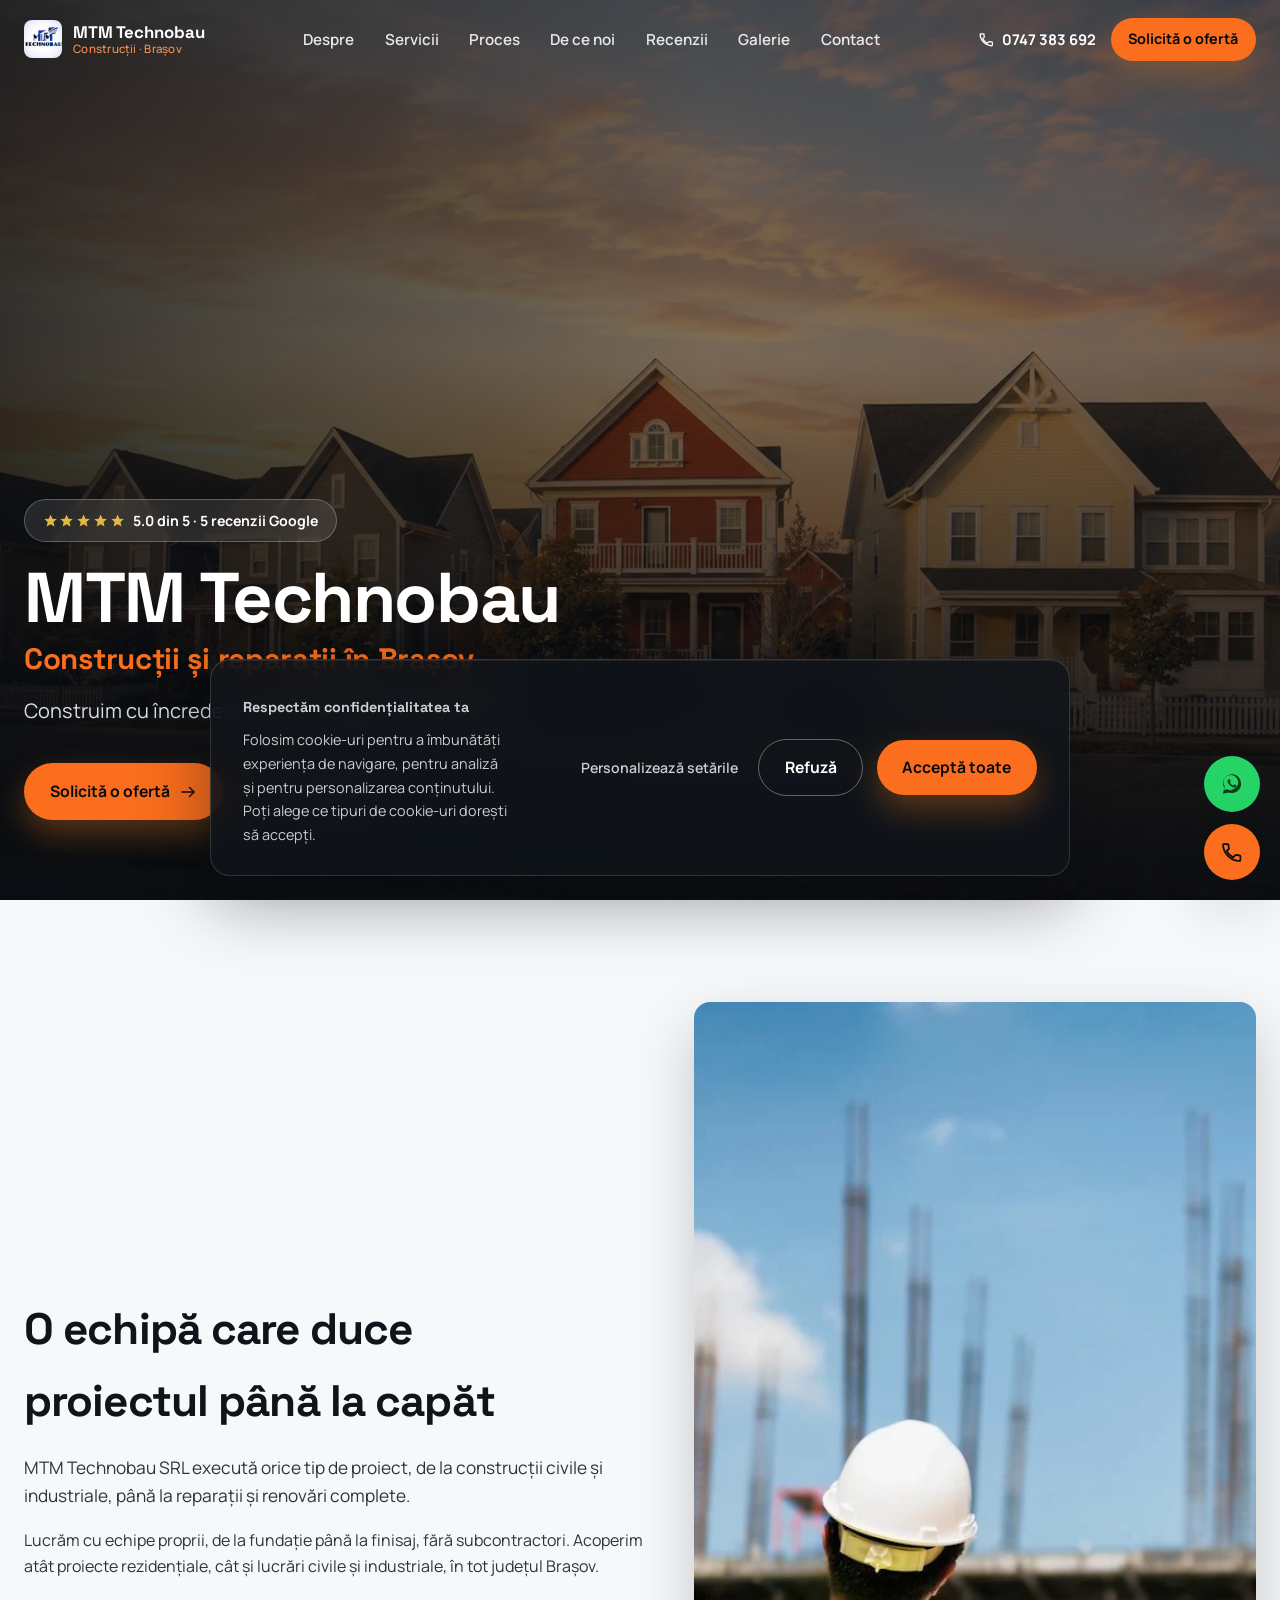
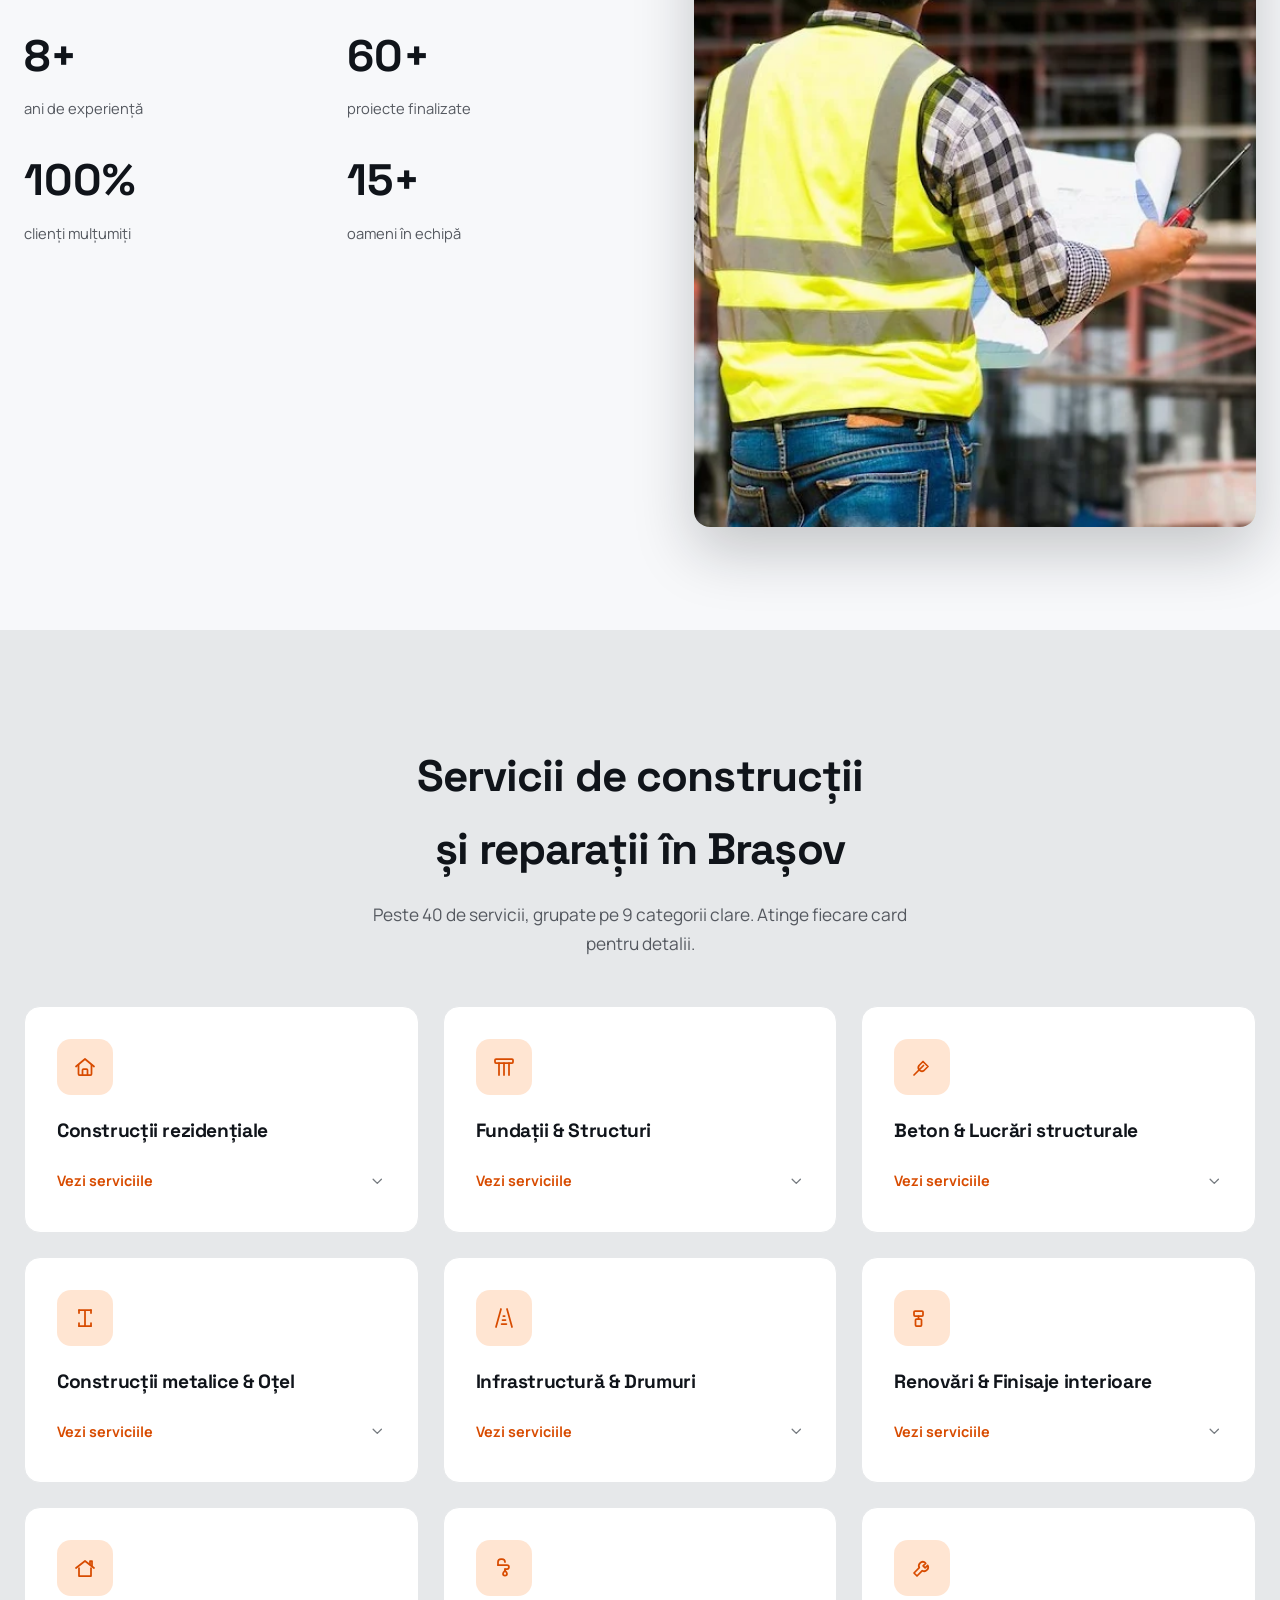
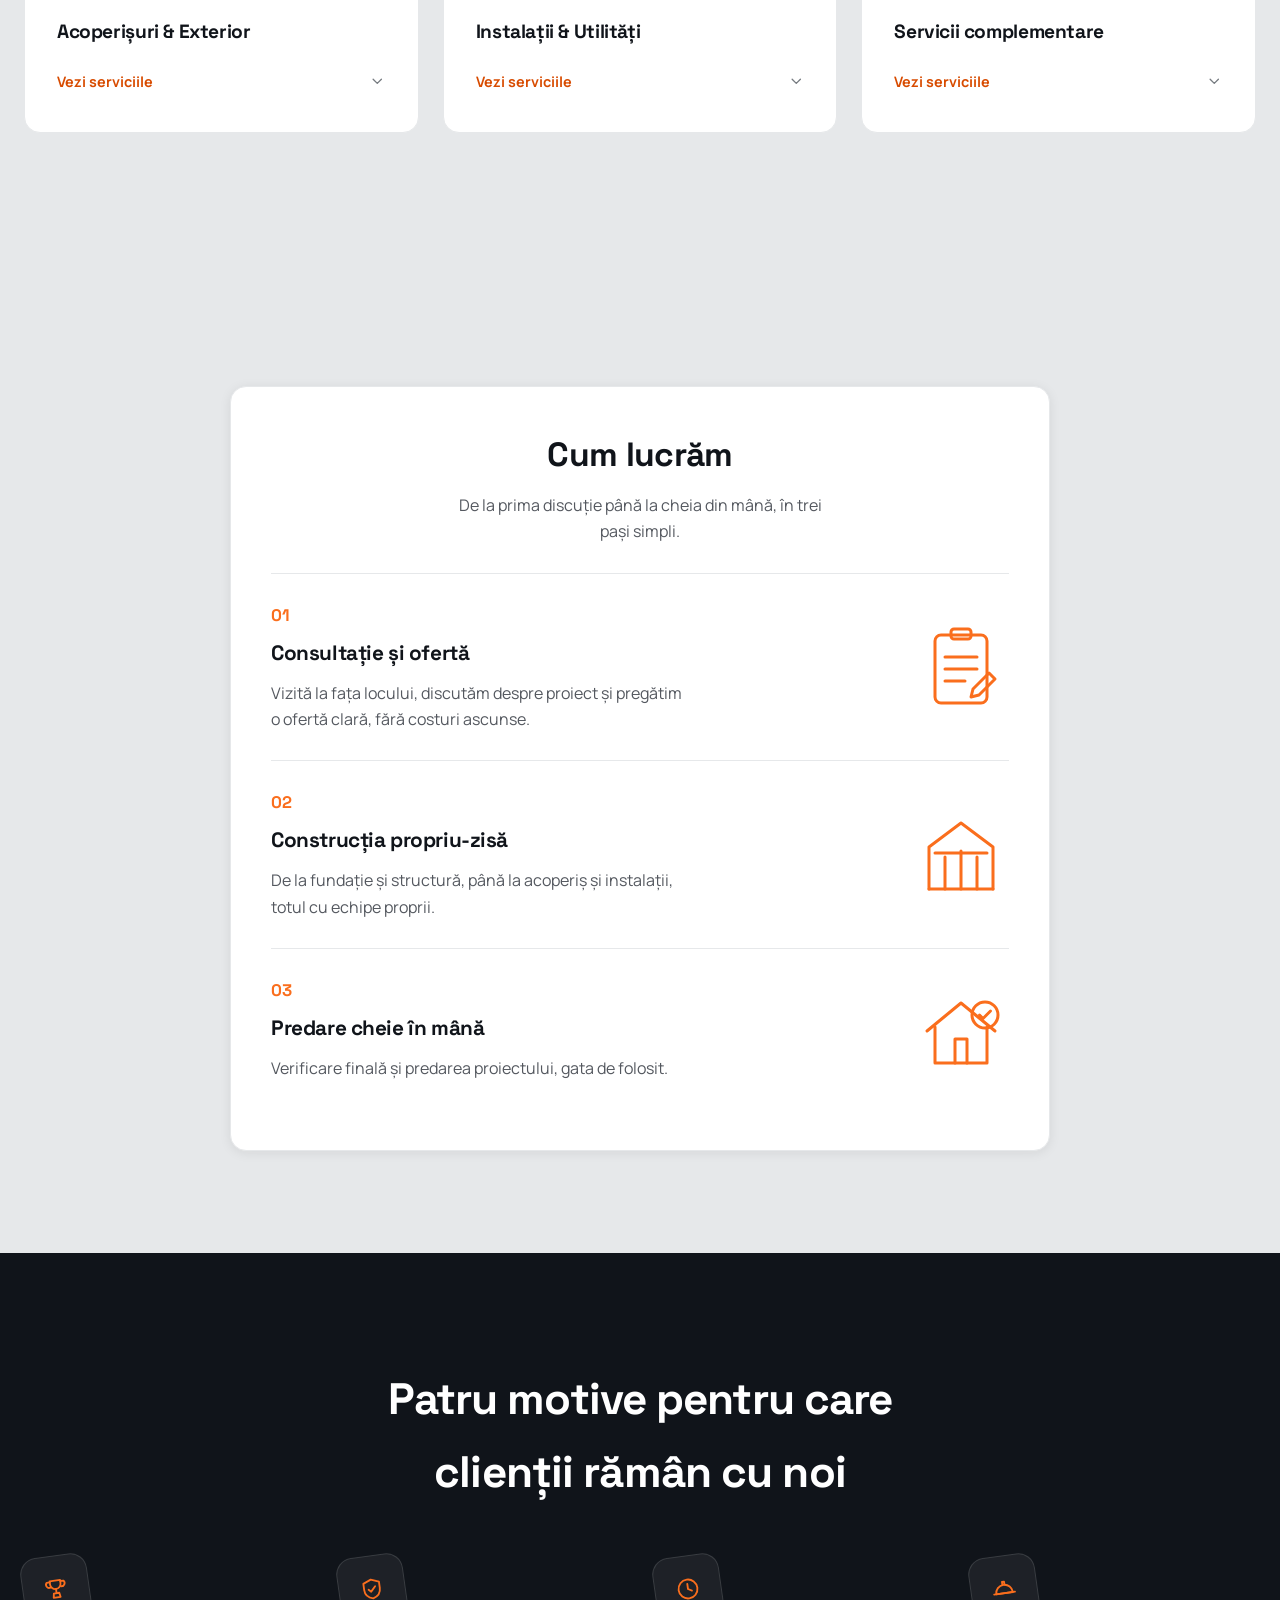
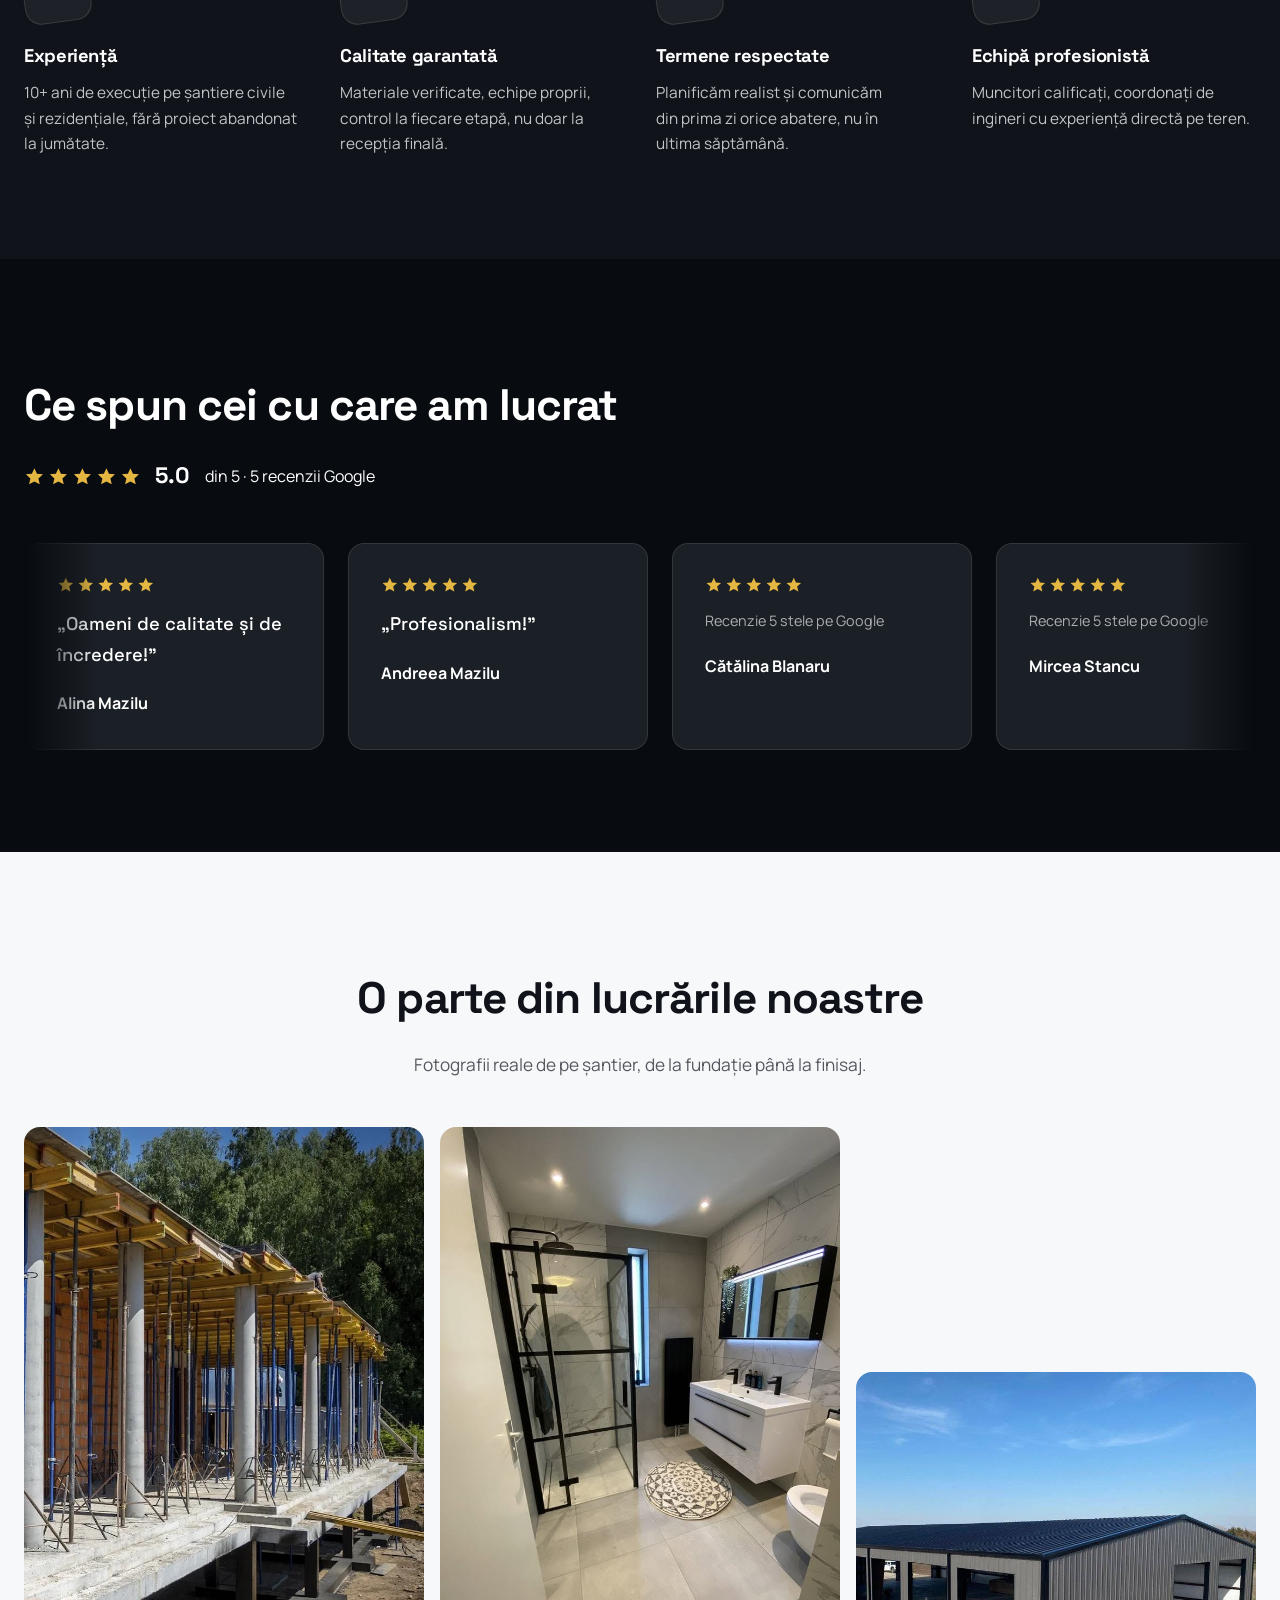
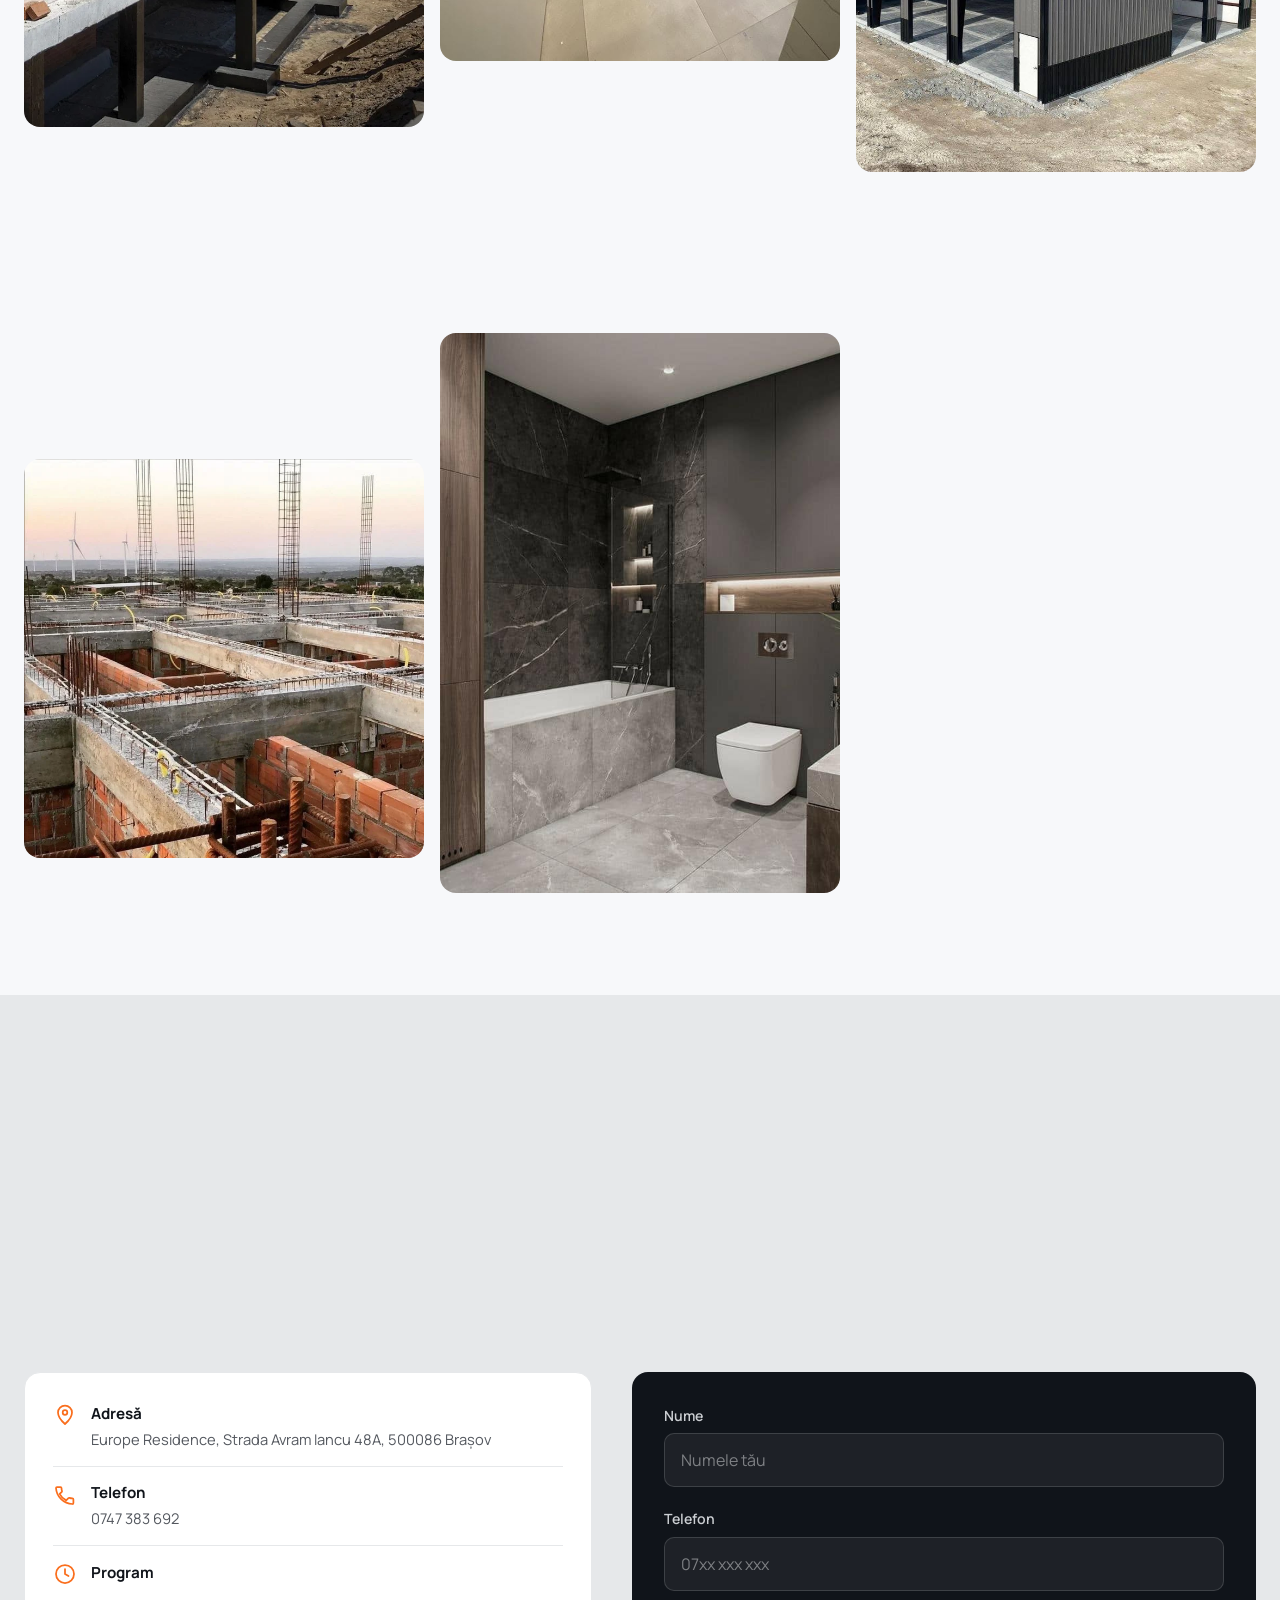
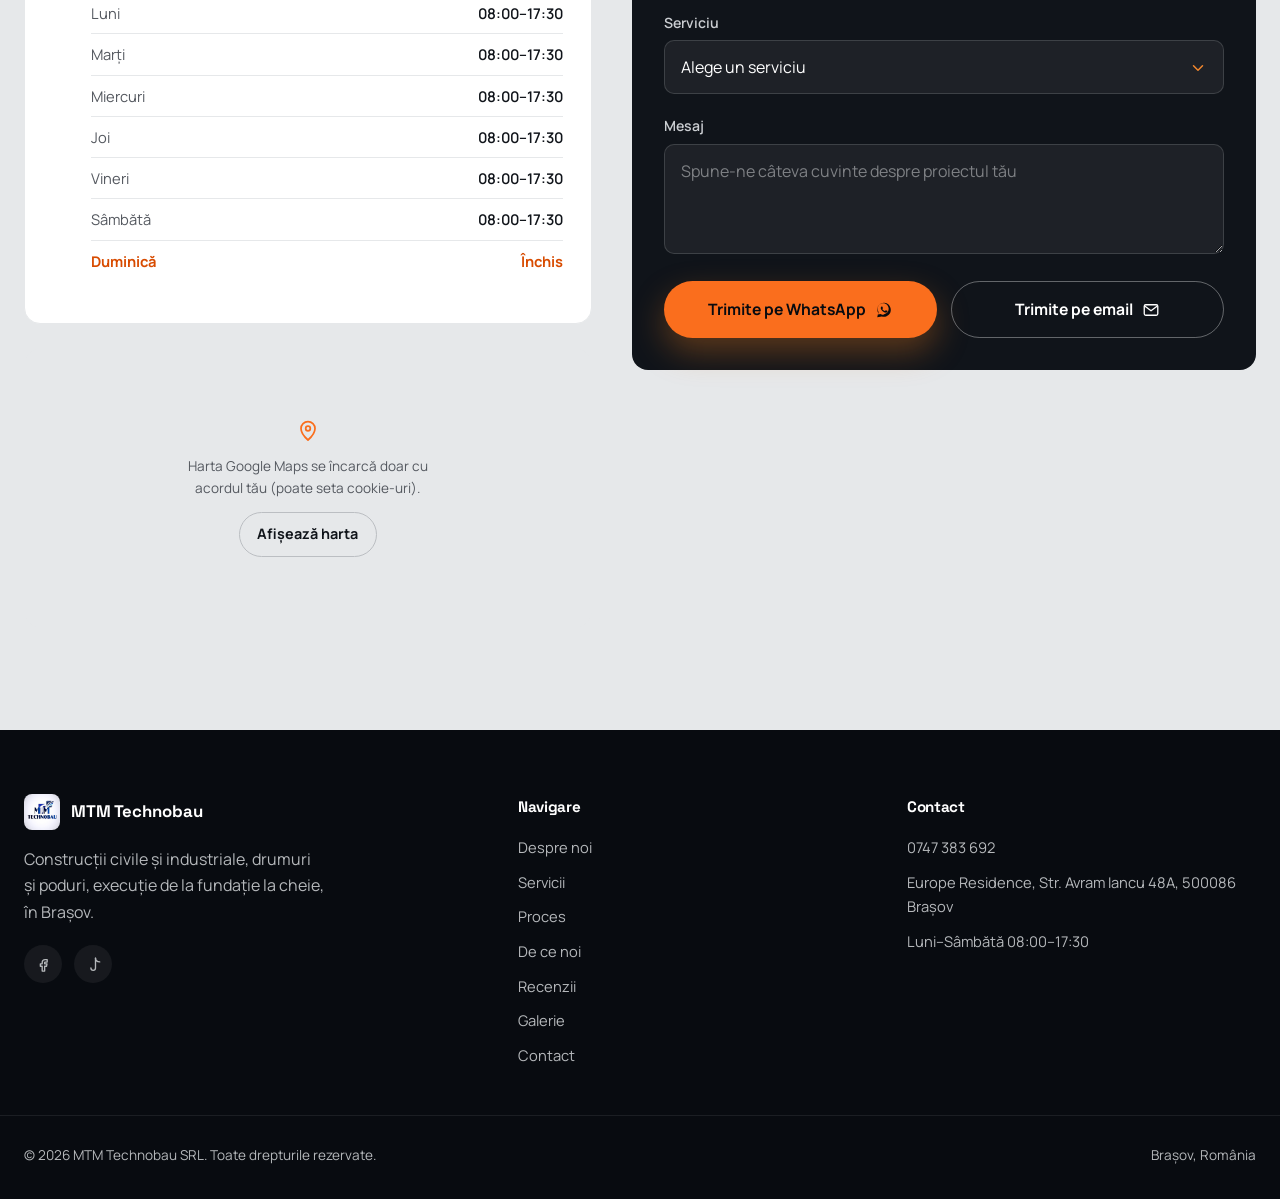
==== index.html @ c07f9682 "Add files via upload" ====
<!DOCTYPE html>
<html lang="ro">
<head>
<meta charset="UTF-8">
<meta name="viewport" content="width=device-width, initial-scale=1">
<title>Construcții și Reparații Brașov | MTM Technobau</title>
<meta name="description" content="MTM Technobau: construcții civile, reparații, renovări, fundații și finisaje în Brașov. Rating 5,0 din 5 pe Google. Sună acum sau solicită o ofertă.">
<meta name="keywords" content="construcții Brașov, reparații Brașov, firmă construcții și reparații Brașov, reparații case, reparații acoperișuri, construcții civile, construcții industriale, renovări Brașov, fundații beton, instalații apă și canalizare">
<meta name="robots" content="index, follow">
<meta name="theme-color" content="#171a20">
<!-- TODO: domeniu ilustrativ, înlocuiește cu domeniul real odată alocat -->
<link rel="canonical" href="https://www.mtmtechnobau.ro/">
<meta property="og:type" content="website">
<meta property="og:site_name" content="MTM Technobau">
<meta property="og:title" content="Construcții și Reparații Brașov | MTM Technobau">
<meta property="og:description" content="Construim cu încredere, de la fundație până la finisaj. Construcții civile, reparații și renovări în Brașov.">
<meta property="og:url" content="https://www.mtmtechnobau.ro/">
<meta property="og:image" content="https://www.mtmtechnobau.ro/assets/images/hero-cartier-rezidential.webp">
<meta property="og:image:width" content="1920">
<meta property="og:image:height" content="1079">
<meta property="og:image:alt" content="Cartier rezidențial cu case moderne, la apus">
<meta property="og:locale" content="ro_RO">
<meta name="twitter:card" content="summary_large_image">
<meta name="twitter:title" content="Construcții și Reparații Brașov | MTM Technobau">
<meta name="twitter:description" content="Construim cu încredere, de la fundație până la finisaj. Construcții civile, reparații și renovări în Brașov.">
<meta name="twitter:image" content="https://www.mtmtechnobau.ro/assets/images/hero-cartier-rezidential.webp">

<link rel="icon" type="image/svg+xml" href="assets/icons/favicon.svg">
<link rel="icon" type="image/png" sizes="48x48" href="assets/icons/favicon-48.png">
<link rel="icon" type="image/png" sizes="192x192" href="assets/icons/favicon-192.png">
<link rel="apple-touch-icon" href="assets/icons/apple-touch-icon.png">
<link rel="preload" as="image" href="assets/images/hero-cartier-rezidential.webp" fetchpriority="high">
<link rel="preload" as="font" href="assets/fonts/spacegrotesk-latin.woff2" type="font/woff2" crossorigin>
<link rel="preload" as="font" href="assets/fonts/manrope-latin.woff2" type="font/woff2" crossorigin>

<script type="application/ld+json">
{
  "@context": "https://schema.org",
  "@type": ["HomeAndConstructionBusiness", "GeneralContractor"],
  "name": "MTM Technobau SRL",
  "description": "MTM Technobau SRL execută construcții civile și industriale, reparații, renovări, drumuri și poduri, fundații și finisaje în Brașov.",
  "url": "https://www.mtmtechnobau.ro/",
  "image": "https://www.mtmtechnobau.ro/assets/images/hero-cartier-rezidential.webp",
  "logo": "https://www.mtmtechnobau.ro/assets/images/logo.jpg",
  "telephone": "+40747383692",
  "priceRange": "$$",
  "address": {
    "@type": "PostalAddress",
    "streetAddress": "Strada Avram Iancu 48A, Europe Residence",
    "addressLocality": "Brașov",
    "postalCode": "500086",
    "addressCountry": "RO"
  },
  "areaServed": ["Brașov", "Județul Brașov"],
  "sameAs": [
    "https://www.facebook.com/MTMTECHNOBAU/",
    "https://www.tiktok.com/@mtmtechnobau.ro"
  ],
  "aggregateRating": {
    "@type": "AggregateRating",
    "ratingValue": "5.0",
    "reviewCount": "5"
  },
  "review": [
    {
      "@type": "Review",
      "author": { "@type": "Person", "name": "Alina Mazilu" },
      "reviewRating": { "@type": "Rating", "ratingValue": "5", "bestRating": "5" },
      "reviewBody": "Oameni de calitate și de încredere!"
    },
    {
      "@type": "Review",
      "author": { "@type": "Person", "name": "Andreea Mazilu" },
      "reviewRating": { "@type": "Rating", "ratingValue": "5", "bestRating": "5" },
      "reviewBody": "Profesionalism!"
    },
    {
      "@type": "Review",
      "author": { "@type": "Person", "name": "Cătălina Blanaru" },
      "reviewRating": { "@type": "Rating", "ratingValue": "5", "bestRating": "5" }
    },
    {
      "@type": "Review",
      "author": { "@type": "Person", "name": "Mircea Stancu" },
      "reviewRating": { "@type": "Rating", "ratingValue": "5", "bestRating": "5" }
    },
    {
      "@type": "Review",
      "author": { "@type": "Person", "name": "Ștefan Toma" },
      "reviewRating": { "@type": "Rating", "ratingValue": "5", "bestRating": "5" }
    }
  ],
  "openingHoursSpecification": [
    { "@type": "OpeningHoursSpecification", "dayOfWeek": ["Monday","Tuesday","Wednesday","Thursday","Friday","Saturday"], "opens": "08:00", "closes": "17:30" }
  ],
  "hasOfferCatalog": {
    "@type": "OfferCatalog",
    "name": "Servicii MTM Technobau",
    "itemListElement": [
      { "@type": "Offer", "itemOffered": { "@type": "Service", "name": "Construcții rezidențiale" } },
      { "@type": "Offer", "itemOffered": { "@type": "Service", "name": "Fundații și structuri" } },
      { "@type": "Offer", "itemOffered": { "@type": "Service", "name": "Beton și lucrări structurale" } },
      { "@type": "Offer", "itemOffered": { "@type": "Service", "name": "Construcții metalice și oțel" } },
      { "@type": "Offer", "itemOffered": { "@type": "Service", "name": "Infrastructură și drumuri" } },
      { "@type": "Offer", "itemOffered": { "@type": "Service", "name": "Renovări și finisaje interioare" } },
      { "@type": "Offer", "itemOffered": { "@type": "Service", "name": "Acoperișuri și exterior" } },
      { "@type": "Offer", "itemOffered": { "@type": "Service", "name": "Instalații și utilități" } },
      { "@type": "Offer", "itemOffered": { "@type": "Service", "name": "Reparații și întreținere" } }
    ]
  }
}
</script>

<style>
/* ==========================================================================
   MTM TECHNOBAU tokens
   ========================================================================== */
@font-face{
  font-family:'Space Grotesk'; font-style:normal; font-weight:500 700; font-display:swap;
  src:url('assets/fonts/spacegrotesk-latin.woff2') format('woff2');
  unicode-range:U+0000-00FF,U+0131,U+0152-0153,U+2000-206F,U+20AC,U+2122;
}
@font-face{
  font-family:'Space Grotesk'; font-style:normal; font-weight:500 700; font-display:swap;
  src:url('assets/fonts/spacegrotesk-latin-ext.woff2') format('woff2');
  unicode-range:U+0100-02BA,U+1EA0-1EF9,U+2020;
}
@font-face{
  font-family:'Manrope'; font-style:normal; font-weight:400 800; font-display:swap;
  src:url('assets/fonts/manrope-latin.woff2') format('woff2');
  unicode-range:U+0000-00FF,U+0131,U+0152-0153,U+2000-206F,U+20AC,U+2122;
}
@font-face{
  font-family:'Manrope'; font-style:normal; font-weight:400 800; font-display:swap;
  src:url('assets/fonts/manrope-latin-ext.woff2') format('woff2');
  unicode-range:U+0100-02BA,U+1EA0-1EF9,U+2020;
}

:root{
  --ink-950:oklch(15% 0.012 255);
  --ink-900:oklch(19% 0.014 255);
  --ink-800:oklch(24% 0.015 255);
  --ink-700:oklch(32% 0.014 255);
  --ink-600:oklch(46% 0.012 255);
  --ink-500:oklch(58% 0.01 255);
  --ink-300:oklch(80% 0.006 255);
  --ink-100:oklch(93% 0.004 255);
  --paper:oklch(98% 0.002 255);
  --white:oklch(100% 0 0);

  --orange-600:oklch(60% 0.19 42);
  --orange-500:oklch(70% 0.19 45);
  --orange-400:oklch(76% 0.15 50);
  --orange-100:oklch(94% 0.04 55);

  --gold-500:oklch(80% 0.14 87);

  --font-display:'Space Grotesk','Segoe UI',Arial,sans-serif;
  --font-body:'Manrope','Segoe UI',Arial,sans-serif;

  --container-w:1280px;
  --section-y:clamp(4.5rem, 8vw, 8rem);

  --r-sm:10px; --r-md:16px; --r-pill:999px;

  --shadow-sm:0 2px 12px rgba(20,22,28,0.08);
  --shadow-md:0 16px 40px rgba(20,22,28,0.14);
  --shadow-lift:0 24px 60px rgba(20,22,28,0.22);
  --shadow-orange:0 14px 32px rgba(230,120,30,0.35);

  --ease-out:cubic-bezier(0.16,1,0.3,1);
  --dur-fast:220ms;
  --dur-med:480ms;
  --dur-slow:700ms;

  --z-nav:100; --z-fab:60; --z-backdrop:200; --z-modal:210; --z-toast:220;
}

@media (prefers-reduced-motion: reduce){
  html{ scroll-behavior:auto; }
  *,*::before,*::after{
    animation-duration:0.001ms !important;
    animation-iteration-count:1 !important;
    transition-duration:0.001ms !important;
    scroll-behavior:auto !important;
  }
}

/* ---- reset ---- */
*,*::before,*::after{ box-sizing:border-box; }
html{ scroll-behavior:smooth; -webkit-text-size-adjust:100%; }
body{
  margin:0; font-family:var(--font-body); font-size:16px; line-height:1.65;
  color:var(--ink-900); background:var(--paper);
  -webkit-font-smoothing:antialiased; overflow-x:hidden; overflow-wrap:break-word;
}
img{ max-width:100%; display:block; }
svg{ display:block; }
a{ color:inherit; text-decoration:none; }
ul,ol{ margin:0; padding:0; list-style:none; }
button,input,textarea,select{ font:inherit; color:inherit; }
button{ cursor:pointer; background:none; border:none; }
h1,h2,h3,h4,p,figure{ margin:0; }
h1,h2,h3,h4{ font-family:var(--font-display); letter-spacing:-0.02em; text-wrap:balance; }
p{ text-wrap:pretty; }
:focus-visible{ outline:2.5px solid var(--orange-500); outline-offset:3px; border-radius:4px; }

.container{ width:100%; max-width:var(--container-w); margin-inline:auto; padding-inline:1.5rem; }
.section{ padding-block:var(--section-y); }
.section-dark{ background:var(--ink-900); color:var(--white); }
.section-head{ max-width:640px; margin-bottom:3rem; }
.section-head.center{ margin-inline:auto; text-align:center; }
h2.h-section{ font-size:clamp(1.9rem, 3.6vw, 2.75rem); margin-top:0.5rem; }
.lede{ color:var(--ink-600); font-size:1.08rem; margin-top:1rem; }
.section-dark .lede{ color:oklch(85% 0.006 255); }

.skip-link{
  position:absolute; left:1rem; top:-4rem; background:var(--orange-500); color:var(--ink-950);
  padding:0.75rem 1.25rem; border-radius:var(--r-sm); z-index:999; font-weight:700; transition:top var(--dur-fast) var(--ease-out);
}
.skip-link:focus{ top:1rem; }

.icon{ width:1.5em; height:1.5em; flex-shrink:0; }
.icon-sm{ width:1.15em; height:1.15em; }

/* ---- buttons ---- */
.btn{
  display:inline-flex; align-items:center; justify-content:center; gap:0.6rem;
  padding:0.9rem 1.6rem; border-radius:var(--r-pill); font-weight:700; font-size:0.98rem;
  transition:transform var(--dur-fast) var(--ease-out), box-shadow var(--dur-fast) var(--ease-out), background-color var(--dur-fast) var(--ease-out);
  white-space:nowrap;
}
.btn:hover{ transform:translateY(-2px) scale(1.02); }
.btn:active{ transform:translateY(0) scale(0.99); }
.btn-primary{ background:var(--orange-500); color:var(--ink-950); box-shadow:var(--shadow-orange); }
.btn-primary:hover{ background:var(--orange-400); }
.btn-ghost-dark{ background:transparent; color:var(--white); border:1.5px solid rgba(255,255,255,0.35); }
.btn-ghost-dark:hover{ background:rgba(255,255,255,0.08); border-color:rgba(255,255,255,0.6); }
.btn-outline{ background:transparent; color:var(--ink-900); border:1.5px solid var(--ink-300); }
.btn-outline:hover{ background:var(--ink-100); }
.btn-sm{ padding:0.6rem 1.1rem; font-size:0.9rem; }
.btn-block{ width:100%; }

/* ==========================================================================
   NAV
   ========================================================================== */
.nav{
  position:fixed; inset-inline:0; top:0; z-index:var(--z-nav);
  padding-block:1.1rem; transition:background-color var(--dur-med) var(--ease-out), padding var(--dur-med) var(--ease-out), box-shadow var(--dur-med) var(--ease-out), border-color var(--dur-med) var(--ease-out);
  border-bottom:1px solid transparent;
}
.nav.scrolled{
  background:oklch(19% 0.014 255 / 0.92); backdrop-filter:blur(14px) saturate(160%);
  padding-block:0.65rem; box-shadow:0 8px 30px rgba(0,0,0,0.25); border-color:rgba(255,255,255,0.08);
}
.nav-inner{ display:flex; align-items:center; justify-content:space-between; gap:1.5rem; max-width:var(--container-w); margin-inline:auto; padding-inline:1.5rem; }
.brand{ display:flex; align-items:center; gap:0.7rem; color:var(--white); }
.brand img{ width:38px; height:38px; border-radius:8px; object-fit:cover; }
.brand-text{ font-family:var(--font-display); font-weight:700; font-size:1.05rem; line-height:1.15; }
.brand-sub{ display:block; font-family:var(--font-body); font-weight:500; font-size:0.72rem; color:var(--orange-400); letter-spacing:0.02em; }
.nav-links{ display:none; }
.nav-actions{ display:flex; align-items:center; gap:0.9rem; }
.nav-tel{ display:none; align-items:center; gap:0.5rem; color:var(--white); font-weight:700; font-size:0.92rem; }
.nav-tel .icon{ color:var(--orange-500); }
.nav-burger{ display:flex; align-items:center; justify-content:center; width:42px; height:42px; color:var(--white); }
.nav-burger .i-close{ display:none; }
.nav-burger.is-open .i-open{ display:none; }
.nav-burger.is-open .i-close{ display:block; }

@media (min-width:920px){
  .nav-links{ display:flex; align-items:center; gap:1.9rem; }
  .nav-links a{ color:var(--white); font-weight:600; font-size:0.95rem; opacity:0.88; transition:opacity var(--dur-fast) var(--ease-out); }
  .nav-links a:hover{ opacity:1; }
  .nav-tel{ display:flex; }
  .nav-burger{ display:none; }
}
@media (max-width:560px){
  /* logo + "Solicită o ofertă" + hamburger don't all fit on a narrow phone header;
     the CTA stays reachable via the mobile menu instead. */
  .nav-cta{ display:none; }
  .brand-text{ font-size:0.92rem; }
  .brand-sub{ font-size:0.66rem; }
}

.mobile-menu{
  position:fixed; inset:0; top:0; z-index:calc(var(--z-nav) - 1); background:var(--ink-950);
  padding:6.5rem 1.75rem 2.5rem; display:flex; flex-direction:column; gap:0.4rem;
  transform:translateY(-8px); opacity:0; pointer-events:none; visibility:hidden;
  transition:opacity var(--dur-med) var(--ease-out), transform var(--dur-med) var(--ease-out), visibility 0s var(--dur-med);
}
.mobile-menu.is-open{ opacity:1; transform:translateY(0); pointer-events:auto; visibility:visible; transition-delay:0s; }
.mobile-menu a{ color:var(--white); font-size:1.3rem; font-family:var(--font-display); font-weight:600; padding:0.85rem 0; border-bottom:1px solid rgba(255,255,255,0.08); }
.mobile-menu .btn{ margin-top:1.5rem; }
.mobile-menu .nav-tel{ display:flex; margin-top:0.5rem; font-size:1.1rem; }
@media (min-width:920px){ .mobile-menu{ display:none; } }

/* ==========================================================================
   HERO
   ========================================================================== */
.hero{
  position:relative; min-height:100svh; display:flex; align-items:flex-end;
  color:var(--white); overflow:hidden; isolation:isolate;
}
.hero-media{ position:absolute; inset:0; z-index:-2; }
.hero-media img{ width:100%; height:100%; object-fit:cover; }
.hero-scrim{
  position:absolute; inset:0; z-index:-1;
  background:
    linear-gradient(180deg, oklch(15% 0.012 255 / 0.62) 0%, oklch(15% 0.012 255 / 0.52) 40%, oklch(15% 0.012 255 / 0.95) 100%),
    linear-gradient(90deg, oklch(15% 0.012 255 / 0.62) 0%, transparent 55%);
}
.hero-inner{ padding-block:8rem 5rem; width:100%; }
.hero-badge{
  display:inline-flex; align-items:center; gap:0.5rem; background:rgba(255,255,255,0.1);
  border:1px solid rgba(255,255,255,0.25); backdrop-filter:blur(10px);
  padding:0.55rem 1.1rem; border-radius:var(--r-pill); font-size:0.88rem; font-weight:700;
  opacity:0; transform:scale(0.9); animation:heroPop 0.7s var(--ease-out) 0.15s forwards;
}
.hero-badge .stars{ color:var(--gold-500); display:flex; gap:0.1rem; }
.hero-badge .stars svg{ width:0.95rem; height:0.95rem; }
.hero h1{
  font-size:clamp(2.4rem, 6vw, 4.4rem); line-height:1.04; margin-top:1.3rem; max-width:16ch;
  opacity:0; transform:translateY(18px); animation:heroRise 0.8s var(--ease-out) 0.3s forwards;
}
.hero h1 span{ display:block; color:var(--orange-500); font-size:0.42em; letter-spacing:-0.01em; margin-top:0.5rem; }
.hero .lede{
  color:oklch(90% 0.006 255); font-size:clamp(1.05rem,1.6vw,1.25rem); max-width:46ch; margin-top:1.25rem;
  opacity:0; transform:translateY(18px); animation:heroRise 0.8s var(--ease-out) 0.45s forwards;
}
.hero-actions{ display:flex; flex-wrap:wrap; gap:1rem; margin-top:2.25rem;
  opacity:0; transform:translateY(18px); animation:heroRise 0.8s var(--ease-out) 0.6s forwards; }
@keyframes heroPop{ to{ opacity:1; transform:scale(1); } }
@keyframes heroRise{ to{ opacity:1; transform:translateY(0); } }
@media (prefers-reduced-motion: reduce){
  .hero-badge,.hero h1,.hero .lede,.hero-actions{ opacity:1; transform:none; animation:none; }
}

/* ==========================================================================
   REVEAL (scroll animation)
   ========================================================================== */
/* Content is visible by default (no-JS, crawlers, reduced-motion all see everything).
   The early inline script at the top of <body> adds .js-reveal only when JS runs
   AND the user hasn't asked for reduced motion; only then do sections start hidden
   and wait for IntersectionObserver to reveal them. */
.js-reveal .reveal{ opacity:0; transform:translateY(16px); transition:opacity 0.4s var(--ease-out), transform 0.4s var(--ease-out); }
.js-reveal .reveal.is-visible{ opacity:1; transform:none; }
.js-reveal .reveal-left{ transform:translateX(-20px); }
.js-reveal .reveal-left.is-visible{ transform:none; }
.js-reveal .reveal-right{ transform:translateX(20px); }
.js-reveal .reveal-right.is-visible{ transform:none; }
.js-reveal .reveal-scale{ transform:scale(0.97); }
.js-reveal .reveal-scale.is-visible{ transform:none; }
.stagger .reveal:nth-child(1){ transition-delay:0s; }
.stagger .reveal:nth-child(2){ transition-delay:0.04s; }
.stagger .reveal:nth-child(3){ transition-delay:0.08s; }
.stagger .reveal:nth-child(4){ transition-delay:0.12s; }
.stagger .reveal:nth-child(5){ transition-delay:0.16s; }
.stagger .reveal:nth-child(6){ transition-delay:0.2s; }
.stagger .reveal:nth-child(7){ transition-delay:0.24s; }
.stagger .reveal:nth-child(8){ transition-delay:0.28s; }
.stagger .reveal:nth-child(9){ transition-delay:0.32s; }

/* ==========================================================================
   ABOUT
   ========================================================================== */
.about-grid{ display:grid; gap:3rem; align-items:center; }
.about-text p + p{ margin-top:1rem; }
.about-text .lede, .about-text p{ color:var(--ink-700); }
.about-media{ position:relative; border-radius:var(--r-md); overflow:hidden; box-shadow:var(--shadow-lift); }
.about-media img{ width:100%; aspect-ratio:4/5; object-fit:cover; }
.stats-row{ display:grid; grid-template-columns:repeat(2,1fr); gap:1.5rem; margin-top:2.5rem; }
.stat{ border-left:0; }
.stat-num{ font-family:var(--font-display); font-size:clamp(2rem,4vw,2.75rem); font-weight:700; color:var(--ink-900); display:flex; align-items:baseline; gap:0.15rem; }
.stat-num .suffix{ color:var(--orange-500); }
.stat-label{ color:var(--ink-600); font-size:0.92rem; margin-top:0.25rem; }
@media (min-width:860px){
  .about-grid{ grid-template-columns:1.05fr 0.95fr; }
}

/* ==========================================================================
   SERVICES
   ========================================================================== */
.svc-grid{ display:grid; grid-template-columns:repeat(auto-fit, minmax(310px, 1fr)); gap:1.5rem; align-items:start; }
.svc-card{
  background:var(--white); border:1px solid var(--ink-100); border-radius:var(--r-md);
  padding:2rem; transition:transform var(--dur-med) var(--ease-out), box-shadow var(--dur-med) var(--ease-out), border-color var(--dur-med) var(--ease-out);
}
.svc-card:hover{ transform:translateY(-6px); box-shadow:var(--shadow-md); border-color:transparent; }
.svc-icon{
  width:56px; height:56px; border-radius:14px; background:var(--orange-100); color:var(--orange-600);
  display:flex; align-items:center; justify-content:center; margin-bottom:1.25rem;
}
.svc-card h3{ font-size:1.2rem; }
.svc-list{ margin-top:1rem; }
.svc-list summary{ display:flex; align-items:center; justify-content:space-between; gap:0.5rem; cursor:pointer; color:var(--orange-600); font-weight:700; font-size:0.9rem; padding-block:0.4rem; list-style:none; }
.svc-list summary::-webkit-details-marker{ display:none; }
.svc-list summary .chev{ transition:transform var(--dur-fast) var(--ease-out); color:var(--ink-500); }
.svc-list[open] summary .chev{ transform:rotate(180deg); }
.svc-list ul{ margin-top:0.75rem; display:grid; gap:0.55rem; }
.svc-list li{ display:flex; align-items:flex-start; gap:0.55rem; color:var(--ink-600); font-size:0.95rem; }
.svc-list li .icon-sm{ color:var(--orange-500); margin-top:0.2em; }

/* ==========================================================================
   PROCES: lista statica normala, fara animatie de scroll. Titlul si toti
   pasii sunt stivuiti si vizibili direct, separati de linii subtiri.
   ========================================================================== */
.proces-pane{
  position:relative; background:var(--white); border:1px solid var(--ink-100); border-radius:var(--r-md);
  padding:2.5rem; max-width:820px; margin-inline:auto; box-shadow:var(--shadow-sm); margin-top:3rem;
}
.proces-item{
  display:flex; align-items:center; gap:2rem; padding-block:1.75rem; border-top:1px solid var(--ink-100); width:100%;
}
.proces-item:first-child{ border-top:none; padding-top:0; }
.proces-item-title{ justify-content:center; text-align:center; }
.proces-item-title h2{ font-size:clamp(1.6rem, 3vw, 2.1rem); }
.proces-item-title p{ margin-top:0.75rem; max-width:40ch; margin-inline:auto; }
.proces-text{ flex:1 1 auto; min-width:0; }
.proces-num{ font-family:var(--font-display); font-weight:700; color:var(--orange-500); font-size:1.05rem; }
.proces-item h3{ font-size:1.3rem; margin-top:0.4rem; }
.proces-item p{ color:var(--ink-600); margin-top:0.6rem; max-width:42ch; }
.proces-art{ width:96px; height:96px; color:var(--orange-500); flex-shrink:0; }
@media (max-width:640px){
  .proces-pane{ padding:1.5rem; }
  .proces-item{ flex-direction:column; align-items:flex-start; gap:0.85rem; }
  .proces-art{ width:64px; height:64px; }
}

/* ==========================================================================
   WHY US
   ========================================================================== */
.why-grid{ display:grid; grid-template-columns:repeat(auto-fit, minmax(230px,1fr)); gap:2rem; }
.why-card{ text-align:left; }
.why-icon{
  width:64px; height:64px; border-radius:16px; background:rgba(255,255,255,0.06); border:1px solid rgba(255,255,255,0.12);
  display:flex; align-items:center; justify-content:center; color:var(--orange-500); margin-bottom:1.25rem;
  transition:transform var(--dur-slow) var(--ease-out);
}
.why-card.is-visible .why-icon{ transform:rotate(-8deg) scale(1.05); }
.why-card h3{ font-size:1.15rem; color:var(--white); }
.why-card p{ color:oklch(82% 0.006 255); margin-top:0.6rem; font-size:0.96rem; }

/* ==========================================================================
   TESTIMONIALS
   ========================================================================== */
.rating-summary{ display:flex; align-items:center; gap:0.9rem; margin-top:1rem; }
.rating-summary .stars{ display:flex; gap:0.2rem; color:var(--gold-500); }
.rating-summary .stars svg{ width:1.3rem; height:1.3rem; }
.rating-summary strong{ font-family:var(--font-display); font-size:1.4rem; color:var(--white); }
.reviews-track-wrap{
  position:relative; margin-top:2.5rem; overflow:hidden;
  -webkit-mask-image:linear-gradient(90deg, transparent, black 6%, black 94%, transparent);
  mask-image:linear-gradient(90deg, transparent, black 6%, black 94%, transparent);
}
.reviews-track{
  display:flex; gap:1.5rem; width:max-content;
  animation:reviewsFloat 34s linear infinite;
}
.reviews-track:hover{ animation-play-state:paused; }
.review-card{
  flex:0 0 300px; background:var(--ink-800); border:1px solid rgba(255,255,255,0.1);
  border-radius:var(--r-md); padding:2rem;
}
@keyframes reviewsFloat{
  from{ transform:translateX(0); }
  to{ transform:translateX(-50%); }
}
.reviews-arrow{ display:none; }
@media (prefers-reduced-motion: reduce){
  .reviews-track{ animation:none; overflow-x:auto; }
  .reviews-track-wrap{ -webkit-mask-image:none; mask-image:none; }
}

/* ---- MOBILE ONLY: swap the floating marquee for a single card with prev/next arrows.
   Desktop keeps the continuous float above, untouched. ---- */
@media (max-width:640px){
  .reviews-track-wrap{
    overflow:visible; -webkit-mask-image:none; mask-image:none;
    display:flex; align-items:center; gap:0.65rem;
  }
  .reviews-track{ position:relative; width:100%; min-height:230px; display:block; animation:none; gap:0; }
  .review-card{
    position:absolute; inset:0; flex:none; width:100%;
    opacity:0; transform:translateY(8px); pointer-events:none;
    transition:opacity var(--dur-med) var(--ease-out), transform var(--dur-med) var(--ease-out);
  }
  .review-card.is-active{ opacity:1; transform:none; pointer-events:auto; }
  .review-card[aria-hidden="true"]{ display:none; }
  .reviews-arrow{
    display:flex; width:38px; height:38px; border-radius:50%; flex-shrink:0;
    background:rgba(255,255,255,0.06); border:1px solid rgba(255,255,255,0.16); color:var(--white);
    align-items:center; justify-content:center;
    transition:background-color var(--dur-fast) var(--ease-out), border-color var(--dur-fast) var(--ease-out), transform var(--dur-fast) var(--ease-out);
  }
  .reviews-arrow:hover{ background:var(--orange-500); border-color:var(--orange-500); color:var(--ink-950); transform:scale(1.06); }
}
.review-card .stars{ display:flex; gap:0.15rem; color:var(--gold-500); }
.review-card .stars svg{ width:1.1rem; height:1.1rem; }
.review-quote{ font-size:1.15rem; margin-top:1rem; color:var(--white); font-family:var(--font-display); font-weight:500; }
.review-tag{ margin-top:1rem; color:oklch(75% 0.006 255); font-size:0.9rem; }
.review-name{ margin-top:1.25rem; font-weight:700; color:var(--white); }

/* ==========================================================================
   GALLERY
   ========================================================================== */
.gallery-grid{ columns:1; column-gap:1rem; }
.gallery-item{ break-inside:avoid; margin-bottom:1rem; position:relative; border-radius:var(--r-md); overflow:hidden; cursor:zoom-in; }
.gallery-item img{ width:100%; height:auto; object-fit:cover; display:block; transition:transform var(--dur-slow) var(--ease-out); }
.gallery-item:hover img{ transform:scale(1.06); }
.gallery-item::after{
  content:''; position:absolute; inset:0; background:linear-gradient(180deg, transparent 55%, rgba(10,12,16,0.65) 100%);
  opacity:0; transition:opacity var(--dur-fast) var(--ease-out);
}
.gallery-item:hover::after{ opacity:1; }
.gallery-cap{ position:absolute; left:1rem; bottom:0.9rem; color:var(--white); font-weight:700; font-size:0.9rem; opacity:0; transform:translateY(6px); transition:opacity var(--dur-fast) var(--ease-out), transform var(--dur-fast) var(--ease-out); }
.gallery-item:hover .gallery-cap{ opacity:1; transform:none; }
@media (min-width:640px){ .gallery-grid{ columns:2; } }
@media (min-width:980px){ .gallery-grid{ columns:3; } }

/* gallery images animate in/out as you scroll past the section, one by one, both directions */
.js-reveal .gallery-reveal{ opacity:0; transform:translateY(26px) scale(0.96); transition:opacity 0.5s var(--ease-out), transform 0.5s var(--ease-out); }
.js-reveal .gallery-reveal.is-visible{ opacity:1; transform:none; }

.lightbox{
  position:fixed; inset:0; z-index:var(--z-modal); background:rgba(8,9,12,0.92); backdrop-filter:blur(6px);
  display:flex; align-items:center; justify-content:center; padding:2rem;
  opacity:0; visibility:hidden; transition:opacity var(--dur-med) var(--ease-out), visibility 0s var(--dur-med);
}
.lightbox.is-open{ opacity:1; visibility:visible; transition-delay:0s; }
.lightbox img{ max-width:min(90vw, 1100px); max-height:82vh; object-fit:contain; border-radius:var(--r-sm); }
.lightbox-cap{ position:absolute; bottom:2rem; left:0; right:0; text-align:center; color:var(--white); font-weight:600; }
.lightbox-close, .lightbox-prev, .lightbox-next{
  position:absolute; color:var(--white); width:48px; height:48px; border-radius:50%; background:rgba(255,255,255,0.1);
  display:flex; align-items:center; justify-content:center; transition:background-color var(--dur-fast) var(--ease-out);
}
.lightbox-close:hover, .lightbox-prev:hover, .lightbox-next:hover{ background:rgba(255,255,255,0.22); }
.lightbox-close{ top:1.5rem; right:1.5rem; }
.lightbox-prev{ left:1.5rem; top:50%; transform:translateY(-50%); }
.lightbox-next{ right:1.5rem; top:50%; transform:translateY(-50%); }

/* ==========================================================================
   COOKIE CONSENT: banner echoes the hero's own material (dark glass,
   orange accent, same radius/shadow language) so it reads as part of the
   original design rather than a bolted-on afterthought.
   ========================================================================== */
.cookie-banner{
  position:fixed; left:50%; bottom:1.5rem; z-index:var(--z-toast);
  width:min(860px, calc(100% - 2rem)); max-width:calc(100% - 2rem);
  background:oklch(19% 0.014 255 / 0.86); backdrop-filter:blur(20px) saturate(160%); -webkit-backdrop-filter:blur(20px) saturate(160%);
  border:1px solid rgba(255,255,255,0.14); border-radius:20px; color:var(--white);
  padding:1.75rem 2rem; box-shadow:0 24px 70px rgba(8,10,14,0.4), inset 0 1px 0 rgba(255,255,255,0.07);
  display:flex; align-items:center; gap:2rem;
  opacity:0; transform:translate(-50%, 130%);
  transition:opacity var(--dur-slow) var(--ease-out), transform var(--dur-slow) var(--ease-out);
}
.cookie-banner.is-visible{ opacity:1; transform:translate(-50%, 0); }
.cookie-banner-text{ flex:1 1 auto; min-width:0; }
.cookie-banner-title{ font-family:var(--font-display); font-size:1.15rem; font-weight:700; margin:0; }
.cookie-banner-text p{ color:oklch(85% 0.006 255); font-size:0.9rem; margin-top:0.5rem; max-width:56ch; }
.cookie-banner-actions{ display:flex; flex-wrap:wrap; align-items:center; gap:0.85rem; flex-shrink:0; }
.cookie-link-btn{
  color:oklch(85% 0.006 255); font-size:0.88rem; font-weight:600; text-decoration:underline; text-underline-offset:3px;
  text-decoration-color:transparent; transition:color var(--dur-fast) var(--ease-out), text-decoration-color var(--dur-fast) var(--ease-out);
}
.cookie-link-btn:hover, .cookie-link-btn:focus-visible{ color:var(--white); text-decoration-color:currentColor; }
@media (max-width:760px){
  .cookie-banner{ flex-direction:column; align-items:stretch; padding:1.5rem; text-align:left; }
  .cookie-banner-actions{ width:100%; }
  .cookie-banner-actions .btn{ flex:1 1 auto; }
}

/* ---- settings modal ---- */
.cookie-modal-backdrop{
  position:fixed; inset:0; z-index:var(--z-modal); background:rgba(8,9,12,0.72); backdrop-filter:blur(6px);
  display:flex; align-items:center; justify-content:center; padding:1.5rem;
  opacity:0; visibility:hidden; transition:opacity var(--dur-med) var(--ease-out), visibility 0s var(--dur-med);
}
.cookie-modal-backdrop.is-open{ opacity:1; visibility:visible; transition-delay:0s; }
.cookie-modal{
  position:relative; width:100%; max-width:560px; max-height:88vh; overflow-y:auto;
  background:var(--ink-900); color:var(--white); border:1px solid rgba(255,255,255,0.12);
  border-radius:20px; padding:2.25rem; box-shadow:0 30px 80px rgba(0,0,0,0.45);
  transform:translateY(16px) scale(0.98); transition:transform var(--dur-med) var(--ease-out);
}
.cookie-modal-backdrop.is-open .cookie-modal{ transform:translateY(0) scale(1); }
.cookie-modal-close{
  position:absolute; top:1.25rem; right:1.25rem; width:36px; height:36px; border-radius:50%;
  display:flex; align-items:center; justify-content:center; color:var(--white); background:rgba(255,255,255,0.08);
  transition:background-color var(--dur-fast) var(--ease-out);
}
.cookie-modal-close:hover{ background:rgba(255,255,255,0.18); }
.cookie-modal h3{ font-family:var(--font-display); font-size:1.35rem; padding-right:2.5rem; }
.cookie-modal-intro{ color:oklch(82% 0.006 255); font-size:0.92rem; margin-top:0.6rem; max-width:52ch; }
.cookie-cat{ display:flex; align-items:flex-start; justify-content:space-between; gap:1.5rem; padding-block:1.25rem; border-top:1px solid rgba(255,255,255,0.1); }
.cookie-cat:first-of-type{ margin-top:1.5rem; }
.cookie-cat-text strong{ font-size:0.98rem; }
.cookie-cat-text span{ display:block; color:oklch(78% 0.006 255); font-size:0.85rem; margin-top:0.3rem; max-width:40ch; }
.cookie-locked-badge{
  font-size:0.78rem; font-weight:700; color:var(--orange-400); background:rgba(242,140,40,0.14);
  padding:0.3rem 0.7rem; border-radius:var(--r-pill); white-space:nowrap;
}
.cookie-modal-actions{ display:flex; flex-wrap:wrap; gap:0.85rem; margin-top:2rem; }
.cookie-modal-actions .btn{ flex:1 1 auto; }

/* ---- accessible toggle switch ---- */
.cookie-toggle{ position:relative; display:inline-flex; flex-shrink:0; cursor:pointer; }
.cookie-toggle input{ position:absolute; inset:0; opacity:0; margin:0; cursor:pointer; }
.cookie-toggle-track{
  width:46px; height:27px; border-radius:var(--r-pill); background:rgba(255,255,255,0.16);
  border:1px solid rgba(255,255,255,0.22); position:relative; transition:background-color var(--dur-fast) var(--ease-out), border-color var(--dur-fast) var(--ease-out);
}
.cookie-toggle-thumb{
  position:absolute; top:2px; left:2px; width:21px; height:21px; border-radius:50%; background:var(--white);
  transition:transform var(--dur-fast) var(--ease-out);
}
.cookie-toggle input:checked + .cookie-toggle-track{ background:var(--orange-500); border-color:var(--orange-500); }
.cookie-toggle input:checked + .cookie-toggle-track .cookie-toggle-thumb{ transform:translateX(19px); }
.cookie-toggle input:focus-visible + .cookie-toggle-track{ outline:2.5px solid var(--orange-400); outline-offset:2px; }
.cookie-toggle input:disabled{ cursor:not-allowed; }
.cookie-toggle input:disabled + .cookie-toggle-track{ opacity:0.55; cursor:not-allowed; }
@media (prefers-reduced-motion: reduce){
  .cookie-banner, .cookie-modal-backdrop, .cookie-modal, .cookie-toggle-track, .cookie-toggle-thumb{ transition:none; }
}

/* ==========================================================================
   CONTACT
   ========================================================================== */
.contact-grid{ display:grid; gap:2.5rem; align-items:start; }
.info-card{ background:var(--white); border:1px solid var(--ink-100); border-radius:var(--r-md); padding:1.75rem; }
.info-row{ display:flex; gap:0.9rem; align-items:flex-start; padding-block:0.85rem; border-top:1px solid var(--ink-100); }
.info-row:first-child{ border-top:none; padding-top:0; }
.info-row .icon{ color:var(--orange-500); margin-top:0.15em; }
.info-row strong{ display:block; font-size:0.95rem; }
.info-row span{ color:var(--ink-600); font-size:0.92rem; }
.hours-table{ width:100%; border-collapse:collapse; margin-top:0.5rem; }
.hours-table td{ padding:0.5rem 0; font-size:0.92rem; color:var(--ink-600); border-top:1px solid var(--ink-100); }
.hours-table td:last-child{ text-align:right; font-weight:600; color:var(--ink-900); }
.hours-table tr:first-child td{ border-top:none; }
.hours-table tr.today td{ color:var(--orange-600); font-weight:700; }
.map-frame{ width:100%; height:280px; border-radius:var(--r-md); margin-top:1.5rem; overflow:hidden; }
.map-frame iframe{ border:0; width:100%; height:100%; filter:grayscale(0.25) contrast(1.05); }
.map-placeholder{
  display:flex; flex-direction:column; align-items:center; justify-content:center; gap:0.75rem;
  background:var(--ink-100); border:1px solid var(--ink-100); text-align:center; padding:1.5rem;
}
.map-placeholder .icon{ color:var(--orange-500); }
.map-placeholder p{ color:var(--ink-600); font-size:0.85rem; max-width:32ch; margin:0; }

.form-card{ background:var(--ink-900); color:var(--white); border-radius:var(--r-md); padding:2rem; }
.form-actions{ display:flex; flex-wrap:wrap; gap:0.85rem; }
.form-actions .btn{ flex:1 1 200px; }
.field{ margin-bottom:1.25rem; }
.field label{ display:block; font-size:0.88rem; font-weight:600; margin-bottom:0.4rem; color:oklch(85% 0.006 255); }
.field input, .field textarea, .field select{
  width:100%; background:rgba(255,255,255,0.06); border:1.5px solid rgba(255,255,255,0.14); border-radius:var(--r-sm);
  padding:0.8rem 1rem; color:var(--white); transition:border-color var(--dur-fast) var(--ease-out), background-color var(--dur-fast) var(--ease-out);
}
.field input::placeholder, .field textarea::placeholder{ color:oklch(60% 0.006 255); }
.field input:focus, .field textarea:focus, .field select:focus{ border-color:var(--orange-500); background:rgba(255,255,255,0.09); outline:none; }
.field textarea{ min-height:110px; resize:vertical; }
.field select{
  appearance:none; cursor:pointer;
  background-image:url("data:image/svg+xml,%3Csvg xmlns='http://www.w3.org/2000/svg' viewBox='0 0 24 24' fill='none' stroke='%23f2872e' stroke-width='2' stroke-linecap='round' stroke-linejoin='round'%3E%3Cpath d='m6 9 6 6 6-6'/%3E%3C/svg%3E");
  background-repeat:no-repeat; background-position:right 1rem center; background-size:1.1em; padding-right:2.75rem;
}
.field select option{ color:var(--ink-900); background:var(--white); }
.field-error{ display:none; color:oklch(75% 0.16 30); font-size:0.82rem; margin-top:0.4rem; }
.field.has-error input, .field.has-error textarea, .field.has-error select{ border-color:oklch(70% 0.18 28); }
.field.has-error .field-error{ display:block; }
.form-success{
  display:none; align-items:center; gap:0.75rem; background:rgba(60,180,110,0.14); border:1px solid rgba(80,200,130,0.35);
  color:oklch(85% 0.1 150); padding:1rem 1.25rem; border-radius:var(--r-sm); margin-bottom:1.25rem; font-weight:600;
}
.form-success.is-visible{ display:flex; }
@media (min-width:920px){
  .contact-grid{ grid-template-columns:1fr 1.1fr; }
}

/* ==========================================================================
   FOOTER
   ========================================================================== */
.footer{ background:var(--ink-950); color:oklch(78% 0.006 255); padding-block:4rem 2rem; }
.footer-grid{ display:grid; gap:2.5rem; }
.footer-brand{ display:flex; align-items:center; gap:0.7rem; color:var(--white); margin-bottom:1rem; }
.footer-brand img{ width:36px; height:36px; border-radius:8px; }
.footer h4{ color:var(--white); font-size:0.95rem; margin-bottom:1rem; }
.footer-links{ display:grid; gap:0.65rem; font-size:0.92rem; }
.footer-links a:hover{ color:var(--orange-400); }
.footer-social{ display:flex; gap:0.75rem; margin-top:1.25rem; }
.footer-social a{ width:38px; height:38px; border-radius:50%; background:rgba(255,255,255,0.06); display:flex; align-items:center; justify-content:center; transition:background-color var(--dur-fast) var(--ease-out); }
.footer-social a:hover{ background:var(--orange-500); color:var(--ink-950); }
.footer-bottom{ border-top:1px solid rgba(255,255,255,0.08); margin-top:3rem; padding-top:1.75rem; font-size:0.85rem; display:flex; flex-wrap:wrap; gap:1rem; justify-content:space-between; }
@media (min-width:780px){
  .footer-grid{ grid-template-columns:1.3fr 1fr 1fr; }
}

/* ==========================================================================
   FLOATING ACTIONS
   ========================================================================== */
.fab-stack{ position:fixed; right:1.25rem; bottom:1.25rem; z-index:var(--z-fab); display:flex; flex-direction:column; gap:0.75rem; align-items:flex-end; }
.fab{
  width:56px; height:56px; border-radius:50%; display:flex; align-items:center; justify-content:center;
  box-shadow:var(--shadow-lift); transition:transform var(--dur-fast) var(--ease-out);
}
.fab:hover{ transform:scale(1.08); }
.fab-call{ background:var(--orange-500); color:var(--ink-950); }
.fab-whatsapp{ background:#25D366; color:#0b3d17; }

.scroll-progress{ position:fixed; top:0; left:0; height:3px; background:var(--orange-500); z-index:calc(var(--z-nav) + 1); width:0%; }

/* utility */
.visually-hidden{ position:absolute; width:1px; height:1px; overflow:hidden; clip:rect(0 0 0 0); white-space:nowrap; }
.sprite{ display:none; }
.bg-tint{ background:var(--ink-100); }
.bg-deep{ background:var(--ink-950); }
.icon-flip{ transform:rotate(180deg); }
.flex-1{ flex:1; }
.footer-desc{ max-width:34ch; }

/* ==========================================================================
   MOBILE SPACING: pe telefon, ritmul de desktop (padding generos de card,
   goluri mari între secțiuni) citește ca spații goale, nu ca respirație.
   Strângem aici, o singură dată, ritmul pentru ecrane mici.
   ========================================================================== */
@media (max-width:640px){
  :root{ --section-y:clamp(2.5rem, 11vw, 3.5rem); }
  .section-head{ margin-bottom:2rem; }
  .container{ padding-inline:1.25rem; }
  .svc-card{ padding:1.5rem; }
  .svc-grid{ gap:1rem; }
  .about-grid{ gap:2rem; }
  .stats-row{ gap:0.85rem; margin-top:1.75rem; }
  .why-grid{ gap:1.5rem; }
  .review-card{ padding:1.5rem; }
  .info-card{ padding:1.5rem; }
  .form-card{ padding:1.5rem; }
  .contact-grid{ gap:1.5rem; }
  .footer-grid{ gap:1.75rem; }
}
</style>
</head>
<body>
<script>
  if (!window.matchMedia('(prefers-reduced-motion: reduce)').matches && window.matchMedia('(min-width: 768px)').matches) {
    document.documentElement.classList.add('js-reveal');
  }
</script>

<a href="#continut" class="skip-link">Sari la conținut</a>
<div class="scroll-progress" id="scrollProgress"></div>

<!-- ============ SVG SPRITE ============ -->
<svg class="sprite" aria-hidden="true">
<defs>
<g id="icon-house" fill="none" stroke="currentColor" stroke-width="1.75" stroke-linecap="round" stroke-linejoin="round">
  <path d="M3 11.5 12 4l9 7.5"/><path d="M5.5 10v9a1 1 0 0 0 1 1h11a1 1 0 0 0 1-1v-9"/><path d="M9.5 20v-5a1 1 0 0 1 1-1h3a1 1 0 0 1 1 1v5"/>
</g>
<g id="icon-foundation" fill="none" stroke="currentColor" stroke-width="1.75" stroke-linecap="round" stroke-linejoin="round">
  <rect x="3" y="4" width="18" height="4" rx="1"/><path d="M7 8v12M12 8v12M17 8v12"/>
</g>
<g id="icon-concrete" fill="none" stroke="currentColor" stroke-width="1.75" stroke-linecap="round" stroke-linejoin="round">
  <path d="M4 20 13.5 10.5"/><path d="M13 6.5 18 11.5l-4 4a3.6 3.6 0 0 1-5-5l4-4Z"/>
</g>
<g id="icon-steel" fill="none" stroke="currentColor" stroke-width="1.75" stroke-linecap="round" stroke-linejoin="round">
  <path d="M6 4h12M6 20h12M12 4v16"/><path d="M6 4v3M18 4v3M6 17v3M18 17v3"/>
</g>
<g id="icon-road" fill="none" stroke="currentColor" stroke-width="1.75" stroke-linecap="round" stroke-linejoin="round">
  <path d="M9 3 4 21"/><path d="M15 3 20 21"/><path d="M11.3 10h1.4M10.5 14h3M9.6 18h4.8"/>
</g>
<g id="icon-renovate" fill="none" stroke="currentColor" stroke-width="1.75" stroke-linecap="round" stroke-linejoin="round">
  <rect x="4" y="5" width="9" height="5" rx="1"/><path d="M8.5 10v3"/><path d="M6.5 13h4a1 1 0 0 1 1 1v5a1 1 0 0 1-1 1h-4a1 1 0 0 1-1-1v-5a1 1 0 0 1 1-1Z"/>
</g>
<g id="icon-roof" fill="none" stroke="currentColor" stroke-width="1.75" stroke-linecap="round" stroke-linejoin="round">
  <path d="M3 12 12 5l9 7"/><path d="M17 8V5h2v4.7"/><path d="M6 12v8h12v-8"/>
</g>
<g id="icon-pipes" fill="none" stroke="currentColor" stroke-width="1.75" stroke-linecap="round" stroke-linejoin="round">
  <path d="M6 9V6a3 3 0 0 1 3-3h1a3 3 0 0 1 3 3"/><path d="M6 9h9a2 2 0 0 1 2 2 2 2 0 0 1-2 2h-2"/><path d="M13 13v2"/><path d="M13 19.6c-1.1 0-2-.86-2-1.9 0-1.2 2-3.1 2-3.1s2 1.9 2 3.1c0 1.04-.9 1.9-2 1.9Z"/>
</g>
<g id="icon-tools" fill="none" stroke="currentColor" stroke-width="1.75" stroke-linecap="round" stroke-linejoin="round">
  <path d="M14.7 6.3a4 4 0 0 0-5.4 5.4L4 17l3 3 5.3-5.3a4 4 0 0 0 5.4-5.4l-2.6 2.6-2-2 2.6-2.6Z"/>
</g>
<g id="icon-check" fill="none" stroke="currentColor" stroke-width="1.75" stroke-linecap="round" stroke-linejoin="round">
  <circle cx="12" cy="12" r="9"/><path d="m8.3 12.3 2.3 2.3 4.8-5"/>
</g>
<path id="icon-star" fill="currentColor" d="M12 2.5l2.9 6.4 7 .7-5.3 4.7 1.6 6.9L12 17.8l-6.2 3.4 1.6-6.9L2.1 9.6l7-.7L12 2.5Z"/>
<g id="icon-phone" fill="none" stroke="currentColor" stroke-width="1.75" stroke-linecap="round" stroke-linejoin="round">
  <path d="M6.6 10.8a15.6 15.6 0 0 0 6.6 6.6l2.2-2.2a1 1 0 0 1 1-.25 9.4 9.4 0 0 0 3 .48 1 1 0 0 1 1 1V20a1 1 0 0 1-1 1A17 17 0 0 1 3 5a1 1 0 0 1 1-1h3.5a1 1 0 0 1 1 1 9.4 9.4 0 0 0 .48 3 1 1 0 0 1-.25 1L6.6 10.8Z"/>
</g>
<g id="icon-mail" fill="none" stroke="currentColor" stroke-width="1.75" stroke-linecap="round" stroke-linejoin="round">
  <rect x="3" y="5" width="18" height="14" rx="2"/><path d="m4 7 8 6 8-6"/>
</g>
<g id="icon-pin" fill="none" stroke="currentColor" stroke-width="1.75" stroke-linecap="round" stroke-linejoin="round">
  <path d="M12 21s-7-6.1-7-11.5A7 7 0 0 1 19 9.5C19 14.9 12 21 12 21Z"/><circle cx="12" cy="9.5" r="2.3"/>
</g>
<g id="icon-clock" fill="none" stroke="currentColor" stroke-width="1.75" stroke-linecap="round" stroke-linejoin="round">
  <circle cx="12" cy="12" r="9"/><path d="M12 7v5l3.5 2"/>
</g>
<g id="icon-arrow-right" fill="none" stroke="currentColor" stroke-width="1.75" stroke-linecap="round" stroke-linejoin="round">
  <path d="M4 12h16"/><path d="m14 6 6 6-6 6"/>
</g>
<g id="icon-chevron-down" fill="none" stroke="currentColor" stroke-width="1.9" stroke-linecap="round" stroke-linejoin="round">
  <path d="m6 9 6 6 6-6"/>
</g>
<g id="icon-menu" fill="none" stroke="currentColor" stroke-width="1.75" stroke-linecap="round" stroke-linejoin="round">
  <path d="M4 7h16M4 12h16M4 17h16"/>
</g>
<g id="icon-close" fill="none" stroke="currentColor" stroke-width="1.9" stroke-linecap="round" stroke-linejoin="round">
  <path d="m6 6 12 12M18 6 6 18"/>
</g>
<g id="icon-whatsapp" fill="currentColor" stroke="none">
  <path d="M16.02 3C9.4 3 4 8.4 4 15.02c0 2.23.6 4.32 1.66 6.12L4 29l8.06-1.6a11.94 11.94 0 0 0 3.96.67c6.62 0 12.02-5.4 12.02-12.02C28.04 8.4 22.64 3 16.02 3Zm0 21.86c-1.98 0-3.86-.55-5.46-1.5l-.39-.23-4.78.95.98-4.66-.25-.4a9.83 9.83 0 0 1-1.5-5.22c0-5.43 4.4-9.84 9.83-9.84 5.43 0 9.84 4.41 9.84 9.84 0 5.43-4.4 9.84-9.84 9.84Zm5.4-7.36c-.29-.15-1.74-.86-2.01-.96-.27-.1-.47-.15-.66.15-.2.29-.76.96-.93 1.16-.17.2-.34.22-.63.07-.29-.15-1.24-.46-2.36-1.46-.87-.78-1.46-1.73-1.63-2.02-.17-.29-.02-.45.13-.6.13-.13.29-.34.44-.51.15-.17.2-.29.29-.49.1-.2.05-.37-.02-.51-.07-.15-.66-1.6-.91-2.19-.24-.58-.48-.5-.66-.51h-.56c-.2 0-.51.07-.78.37-.27.29-1.02 1-1.02 2.44s1.05 2.83 1.19 3.03c.15.2 2.07 3.16 5.02 4.43.7.3 1.25.48 1.68.62.7.22 1.34.19 1.85.12.56-.08 1.74-.71 1.98-1.4.25-.68.25-1.27.17-1.4-.07-.12-.27-.2-.56-.34Z" viewBox="0 0 32 32"/>
</g>
<g id="icon-trophy" fill="none" stroke="currentColor" stroke-width="1.75" stroke-linecap="round" stroke-linejoin="round">
  <path d="M7 4h10v3a5 5 0 0 1-10 0V4Z"/><path d="M7 5H4a3 3 0 0 0 3 5"/><path d="M17 5h3a3 3 0 0 1-3 5"/><path d="M12 12v4"/><path d="M9.4 16h5.2l.7 4H8.7l.7-4Z"/>
</g>
<g id="icon-shield" fill="none" stroke="currentColor" stroke-width="1.75" stroke-linecap="round" stroke-linejoin="round">
  <path d="M12 3 4.5 6v6c0 5 3.4 7.9 7.5 9 4.1-1.1 7.5-4 7.5-9V6L12 3Z"/><path d="m8.7 12.2 2.2 2.2 4.4-4.6"/>
</g>
<g id="icon-hardhat" fill="none" stroke="currentColor" stroke-width="1.75" stroke-linecap="round" stroke-linejoin="round">
  <path d="M4 16a8 8 0 0 1 16 0Z"/><path d="M2 16h20"/><path d="M11 8V5h2v3"/>
</g>
<g id="icon-facebook" fill="none" stroke="currentColor" stroke-width="1.75" stroke-linecap="round" stroke-linejoin="round">
  <path d="M14.5 9.2h2.7V6h-2.7a3.8 3.8 0 0 0-3.8 3.8v1.7H8.3v3.2h2.4V21h3.2v-6.3h2.5l.5-3.2h-3V9.9c0-.4.2-.7.6-.7Z"/>
</g>
<g id="icon-tiktok" fill="none" stroke="currentColor" stroke-width="1.75" stroke-linecap="round" stroke-linejoin="round">
  <path d="M9 17a3 3 0 1 0 6 0V4"/>
  <path d="M15 4c0 3 2.5 5 5.5 5"/>
</g>

<!-- process step illustrations, larger canvas (0 0 96 96) -->
<g id="step-consult" fill="none" stroke="currentColor" stroke-width="3" stroke-linecap="round" stroke-linejoin="round">
  <rect x="22" y="16" width="52" height="68" rx="6"/>
  <rect x="38" y="10" width="20" height="10" rx="3"/>
  <path d="M32 38h32M32 50h32M32 62h20"/>
  <path d="M60 70 76 54l6 6-16 16-8 2 2-8Z"/>
</g>
<g id="step-foundation" fill="none" stroke="currentColor" stroke-width="3" stroke-linecap="round" stroke-linejoin="round">
  <path d="M14 74h68"/>
  <path d="M22 74V56h52v18"/>
  <path d="M30 56V44h36v12"/>
  <path d="M18 82h60"/>
  <path d="M40 28h16M48 20v16"/>
</g>
<g id="step-structure" fill="none" stroke="currentColor" stroke-width="3" stroke-linecap="round" stroke-linejoin="round">
  <path d="M16 82V40l32-24 32 24v42"/>
  <path d="M16 82h64"/>
  <path d="M32 82V50M48 82V44M64 82V50"/>
  <path d="M22 46h52"/>
</g>
<g id="step-roof" fill="none" stroke="currentColor" stroke-width="3" stroke-linecap="round" stroke-linejoin="round">
  <path d="M12 56 48 22l36 34"/>
  <path d="M24 64V46M36 70V38M48 72V32M60 70V38M72 64V46"/>
  <path d="M14 84h68"/>
</g>
<g id="step-utilities" fill="none" stroke="currentColor" stroke-width="3" stroke-linecap="round" stroke-linejoin="round">
  <rect x="16" y="14" width="64" height="70" rx="4"/>
  <path d="M28 22v26q0 8 8 8h8"/>
  <path d="M58 22 68 32 58 42 68 52 58 62"/>
  <rect x="32" y="68" width="12" height="16" rx="2"/>
  <path d="M38 68V56"/>
</g>
<g id="step-handover" fill="none" stroke="currentColor" stroke-width="3" stroke-linecap="round" stroke-linejoin="round">
  <path d="M14 50 48 22l34 28"/>
  <path d="M22 46v36h52V46"/>
  <path d="M42 82V58h12v24"/>
  <circle cx="72" cy="34" r="13"/>
  <path d="m66.5 34 3.5 3.5 7.5-7.5"/>
</g>
</defs>
</svg>

<!-- ============ FLOATING ACTIONS ============ -->
<div class="fab-stack">
  <a class="fab fab-whatsapp" id="fabWhatsapp" href="https://wa.me/40747383692?text=Bun%C4%83%2C%20a%C8%99%20dori%20o%20ofert%C4%83%20pentru%20un%20proiect%20de%20construc%C8%9Bii." aria-label="Scrie-ne pe WhatsApp"><svg class="icon" viewBox="0 0 32 32"><use href="#icon-whatsapp"/></svg></a>
  <a class="fab fab-call" href="tel:+40747383692" aria-label="Sună acum"><svg class="icon" viewBox="0 0 24 24"><use href="#icon-phone"/></svg></a>
</div>

<!-- ============ NAV ============ -->
<header class="nav" id="siteNav">
  <div class="nav-inner">
    <a href="#hero" class="brand">
      <img src="assets/images/logo.jpg" alt="Logo MTM Technobau" width="38" height="38">
      <span class="brand-text">MTM Technobau<span class="brand-sub">Construcții · Brașov</span></span>
    </a>
    <nav class="nav-links" aria-label="Navigare principală">
      <a href="#despre">Despre</a>
      <a href="#servicii">Servicii</a>
      <a href="#proces">Proces</a>
      <a href="#de-ce-noi">De ce noi</a>
      <a href="#recenzii">Recenzii</a>
      <a href="#galerie">Galerie</a>
      <a href="#contact">Contact</a>
    </nav>
    <div class="nav-actions">
      <a href="tel:+40747383692" class="nav-tel"><svg class="icon-sm" viewBox="0 0 24 24"><use href="#icon-phone"/></svg>0747 383 692</a>
      <a href="#contact" class="btn btn-primary btn-sm nav-cta">Solicită o ofertă</a>
      <button class="nav-burger" id="navBurger" aria-label="Deschide meniul" aria-expanded="false" aria-controls="mobileMenu">
        <svg class="icon i-open" viewBox="0 0 24 24"><use href="#icon-menu"/></svg>
        <svg class="icon i-close" viewBox="0 0 24 24"><use href="#icon-close"/></svg>
      </button>
    </div>
  </div>
</header>

<nav class="mobile-menu" id="mobileMenu" aria-label="Navigare mobilă">
  <a href="#despre">Despre</a>
  <a href="#servicii">Servicii</a>
  <a href="#proces">Proces</a>
  <a href="#de-ce-noi">De ce noi</a>
  <a href="#recenzii">Recenzii</a>
  <a href="#galerie">Galerie</a>
  <a href="#contact">Contact</a>
  <a href="tel:+40747383692" class="nav-tel"><svg class="icon-sm" viewBox="0 0 24 24"><use href="#icon-phone"/></svg>0747 383 692</a>
  <a href="#contact" class="btn btn-primary btn-block">Solicită o ofertă</a>
</nav>

<main id="continut">

<!-- ============ HERO ============ -->
<section class="hero" id="hero">
  <div class="hero-media"><img id="heroImg" src="assets/images/hero-cartier-rezidential.webp" alt="Cartier rezidențial cu case moderne, la apus" width="1920" height="1079" fetchpriority="high"></div>
  <div class="hero-scrim"></div>
  <div class="container hero-inner">
    <span class="hero-badge">
      <span class="stars" aria-hidden="true">
        <svg viewBox="0 0 24 24"><use href="#icon-star"/></svg><svg viewBox="0 0 24 24"><use href="#icon-star"/></svg><svg viewBox="0 0 24 24"><use href="#icon-star"/></svg><svg viewBox="0 0 24 24"><use href="#icon-star"/></svg><svg viewBox="0 0 24 24"><use href="#icon-star"/></svg>
      </span>
      5.0 din 5 · 5 recenzii Google
    </span>
    <h1>MTM Technobau<span>Construcții și reparații în Brașov</span></h1>
    <p class="lede">Construim cu încredere, de la fundație până la finisaj.</p>
    <div class="hero-actions">
      <a href="#contact" class="btn btn-primary">Solicită o ofertă<svg class="icon-sm" viewBox="0 0 24 24"><use href="#icon-arrow-right"/></svg></a>
      <a href="tel:+40747383692" class="btn btn-ghost-dark"><svg class="icon-sm" viewBox="0 0 24 24"><use href="#icon-phone"/></svg>Sună acum</a>
    </div>
  </div>
</section>

<!-- ============ DESPRE ============ -->
<section class="section" id="despre">
  <div class="container about-grid">
    <div class="about-text reveal reveal-left">
      <h2 class="h-section">O echipă care duce proiectul până la capăt</h2>
      <p class="lede">MTM Technobau SRL execută orice tip de proiect, de la construcții civile și industriale, până la reparații și renovări complete.</p>
      <p>Lucrăm cu echipe proprii, de la fundație până la finisaj, fără subcontractori. Acoperim atât proiecte rezidențiale, cât și lucrări civile și industriale, în tot județul Brașov.</p>
      <!-- TODO: confirmă cifrele reale cu clientul înainte de publicare -->
      <div class="stats-row">
        <div class="stat"><div class="stat-num" data-count="8" data-suffix="+">0</div><div class="stat-label">ani de experiență</div></div>
        <div class="stat"><div class="stat-num" data-count="60" data-suffix="+">0</div><div class="stat-label">proiecte finalizate</div></div>
        <div class="stat"><div class="stat-num" data-count="100" data-suffix="%">0</div><div class="stat-label">clienți mulțumiți</div></div>
        <div class="stat"><div class="stat-num" data-count="15" data-suffix="+">0</div><div class="stat-label">oameni în echipă</div></div>
      </div>
    </div>
    <div class="about-media reveal reveal-right">
      <img src="assets/images/inginer-santier.webp" alt="Inginer de șantier verificând planurile unei construcții aflate în lucru" loading="lazy" width="900" height="1125">
    </div>
  </div>
</section>

<!-- ============ SERVICII ============ -->
<section class="section bg-tint" id="servicii">
  <div class="container">
    <div class="section-head center reveal">
      <h2 class="h-section">Servicii de construcții și reparații în Brașov</h2>
      <p class="lede">Peste 40 de servicii, grupate pe 9 categorii clare. Atinge fiecare card pentru detalii.</p>
    </div>
    <div class="svc-grid stagger">

      <div class="svc-card reveal">
        <div class="svc-icon"><svg class="icon" viewBox="0 0 24 24"><use href="#icon-house"/></svg></div>
        <h3>Construcții rezidențiale</h3>
        <details class="svc-list">
          <summary>Vezi serviciile<svg class="icon-sm chev" viewBox="0 0 24 24"><use href="#icon-chevron-down"/></svg></summary>
          <ul>
            <li><svg class="icon-sm" viewBox="0 0 24 24"><use href="#icon-check"/></svg>Clădire case personalizate</li>
            <li><svg class="icon-sm" viewBox="0 0 24 24"><use href="#icon-check"/></svg>Construirea caselor</li>
            <li><svg class="icon-sm" viewBox="0 0 24 24"><use href="#icon-check"/></svg>Construcții de clădiri</li>
            <li><svg class="icon-sm" viewBox="0 0 24 24"><use href="#icon-check"/></svg>Construcții de clădiri noi</li>
            <li><svg class="icon-sm" viewBox="0 0 24 24"><use href="#icon-check"/></svg>Construire anexe gospodărești</li>
            <li><svg class="icon-sm" viewBox="0 0 24 24"><use href="#icon-check"/></svg>Construire camere auxiliare</li>
            <li><svg class="icon-sm" viewBox="0 0 24 24"><use href="#icon-check"/></svg>Construire curți interioare</li>
            <li><svg class="icon-sm" viewBox="0 0 24 24"><use href="#icon-check"/></svg>Construire terase</li>
          </ul>
        </details>
      </div>

      <div class="svc-card reveal">
        <div class="svc-icon"><svg class="icon" viewBox="0 0 24 24"><use href="#icon-foundation"/></svg></div>
        <h3>Fundații &amp; Structuri</h3>
        <details class="svc-list">
          <summary>Vezi serviciile<svg class="icon-sm chev" viewBox="0 0 24 24"><use href="#icon-chevron-down"/></svg></summary>
          <ul>
            <li><svg class="icon-sm" viewBox="0 0 24 24"><use href="#icon-check"/></svg>Construcții cu fundații pe piloni</li>
            <li><svg class="icon-sm" viewBox="0 0 24 24"><use href="#icon-check"/></svg>Construcții cu piloni din lemn</li>
            <li><svg class="icon-sm" viewBox="0 0 24 24"><use href="#icon-check"/></svg>Construire cu piloni din oțel</li>
            <li><svg class="icon-sm" viewBox="0 0 24 24"><use href="#icon-check"/></svg>Construcții fundații</li>
            <li><svg class="icon-sm" viewBox="0 0 24 24"><use href="#icon-check"/></svg>Construcții plăci de fundație din beton</li>
            <li><svg class="icon-sm" viewBox="0 0 24 24"><use href="#icon-check"/></svg>Ridicare fundații</li>
            <li><svg class="icon-sm" viewBox="0 0 24 24"><use href="#icon-check"/></svg>Turnare fundații</li>
            <li><svg class="icon-sm" viewBox="0 0 24 24"><use href="#icon-check"/></svg>Scurgeri prin fundație</li>
          </ul>
        </details>
      </div>

      <div class="svc-card reveal">
        <div class="svc-icon"><svg class="icon" viewBox="0 0 24 24"><use href="#icon-concrete"/></svg></div>
        <h3>Beton &amp; Lucrări structurale</h3>
        <details class="svc-list">
          <summary>Vezi serviciile<svg class="icon-sm chev" viewBox="0 0 24 24"><use href="#icon-chevron-down"/></svg></summary>
          <ul>
            <li><svg class="icon-sm" viewBox="0 0 24 24"><use href="#icon-check"/></svg>Construcții din beton</li>
            <li><svg class="icon-sm" viewBox="0 0 24 24"><use href="#icon-check"/></svg>Lucrări din beton</li>
            <li><svg class="icon-sm" viewBox="0 0 24 24"><use href="#icon-check"/></svg>Turnare beton</li>
            <li><svg class="icon-sm" viewBox="0 0 24 24"><use href="#icon-check"/></svg>Reparații structurale pentru exterior</li>
            <li><svg class="icon-sm" viewBox="0 0 24 24"><use href="#icon-check"/></svg>Reparații structurale pentru interior</li>
          </ul>
        </details>
      </div>

      <div class="svc-card reveal">
        <div class="svc-icon"><svg class="icon" viewBox="0 0 24 24"><use href="#icon-steel"/></svg></div>
        <h3>Construcții metalice &amp; Oțel</h3>
        <details class="svc-list">
          <summary>Vezi serviciile<svg class="icon-sm chev" viewBox="0 0 24 24"><use href="#icon-chevron-down"/></svg></summary>
          <ul>
            <li><svg class="icon-sm" viewBox="0 0 24 24"><use href="#icon-check"/></svg>Construire clădiri din oțel</li>
            <li><svg class="icon-sm" viewBox="0 0 24 24"><use href="#icon-check"/></svg>Construire clădiri metalice</li>
          </ul>
        </details>
      </div>

      <div class="svc-card reveal">
        <div class="svc-icon"><svg class="icon" viewBox="0 0 24 24"><use href="#icon-road"/></svg></div>
        <h3>Infrastructură &amp; Drumuri</h3>
        <details class="svc-list">
          <summary>Vezi serviciile<svg class="icon-sm chev" viewBox="0 0 24 24"><use href="#icon-chevron-down"/></svg></summary>
          <ul>
            <li><svg class="icon-sm" viewBox="0 0 24 24"><use href="#icon-check"/></svg>Construcții drumuri</li>
            <li><svg class="icon-sm" viewBox="0 0 24 24"><use href="#icon-check"/></svg>Excavare șantiere de construcții</li>
            <li><svg class="icon-sm" viewBox="0 0 24 24"><use href="#icon-check"/></svg>Managementul construcțiilor</li>
            <li><svg class="icon-sm" viewBox="0 0 24 24"><use href="#icon-check"/></svg>Consultanță în inginerie civilă</li>
          </ul>
        </details>
      </div>

      <div class="svc-card reveal">
        <div class="svc-icon"><svg class="icon" viewBox="0 0 24 24"><use href="#icon-renovate"/></svg></div>
        <h3>Renovări &amp; Finisaje interioare</h3>
        <details class="svc-list">
          <summary>Vezi serviciile<svg class="icon-sm chev" viewBox="0 0 24 24"><use href="#icon-chevron-down"/></svg></summary>
          <ul>
            <li><svg class="icon-sm" viewBox="0 0 24 24"><use href="#icon-check"/></svg>Renovare</li>
            <li><svg class="icon-sm" viewBox="0 0 24 24"><use href="#icon-check"/></svg>Renovări locuințe</li>
            <li><svg class="icon-sm" viewBox="0 0 24 24"><use href="#icon-check"/></svg>Renovare băi</li>
            <li><svg class="icon-sm" viewBox="0 0 24 24"><use href="#icon-check"/></svg>Renovare bucătării</li>
            <li><svg class="icon-sm" viewBox="0 0 24 24"><use href="#icon-check"/></svg>Instalare plăci ceramice</li>
            <li><svg class="icon-sm" viewBox="0 0 24 24"><use href="#icon-check"/></svg>Înlocuire plăci ceramice</li>
            <li><svg class="icon-sm" viewBox="0 0 24 24"><use href="#icon-check"/></svg>Instalare plăci de rigips</li>
            <li><svg class="icon-sm" viewBox="0 0 24 24"><use href="#icon-check"/></svg>Reparații plăci de rigips</li>
            <li><svg class="icon-sm" viewBox="0 0 24 24"><use href="#icon-check"/></svg>Instalarea pardoselilor</li>
            <li><svg class="icon-sm" viewBox="0 0 24 24"><use href="#icon-check"/></svg>Repară pardoseli</li>
            <li><svg class="icon-sm" viewBox="0 0 24 24"><use href="#icon-check"/></svg>Zugrăvirea interioarelor</li>
          </ul>
        </details>
      </div>

      <div class="svc-card reveal">
        <div class="svc-icon"><svg class="icon" viewBox="0 0 24 24"><use href="#icon-roof"/></svg></div>
        <h3>Acoperișuri &amp; Exterior</h3>
        <details class="svc-list">
          <summary>Vezi serviciile<svg class="icon-sm chev" viewBox="0 0 24 24"><use href="#icon-chevron-down"/></svg></summary>
          <ul>
            <li><svg class="icon-sm" viewBox="0 0 24 24"><use href="#icon-check"/></svg>Montarea acoperișurilor</li>
            <li><svg class="icon-sm" viewBox="0 0 24 24"><use href="#icon-check"/></svg>Reparații acoperișuri</li>
            <li><svg class="icon-sm" viewBox="0 0 24 24"><use href="#icon-check"/></svg>Zugrăvirea exterioarelor</li>
          </ul>
        </details>
      </div>

      <div class="svc-card reveal">
        <div class="svc-icon"><svg class="icon" viewBox="0 0 24 24"><use href="#icon-pipes"/></svg></div>
        <h3>Instalații &amp; Utilități</h3>
        <details class="svc-list">
          <summary>Vezi serviciile<svg class="icon-sm chev" viewBox="0 0 24 24"><use href="#icon-chevron-down"/></svg></summary>
          <ul>
            <li><svg class="icon-sm" viewBox="0 0 24 24"><use href="#icon-check"/></svg>Instalații de apă și canalizare</li>
            <li><svg class="icon-sm" viewBox="0 0 24 24"><use href="#icon-check"/></svg>Repară instalații de apă</li>
            <li><svg class="icon-sm" viewBox="0 0 24 24"><use href="#icon-check"/></svg>Curățarea canalizării</li>
            <li><svg class="icon-sm" viewBox="0 0 24 24"><use href="#icon-check"/></svg>Instalare ventilatoare</li>
            <li><svg class="icon-sm" viewBox="0 0 24 24"><use href="#icon-check"/></svg>Reparații ventilatoare</li>
            <li><svg class="icon-sm" viewBox="0 0 24 24"><use href="#icon-check"/></svg>Izolare subsoluri</li>
            <li><svg class="icon-sm" viewBox="0 0 24 24"><use href="#icon-check"/></svg>Servicii pentru controlul apei și umidității</li>
          </ul>
        </details>
      </div>

      <div class="svc-card reveal">
        <div class="svc-icon"><svg class="icon" viewBox="0 0 24 24"><use href="#icon-tools"/></svg></div>
        <h3>Servicii complementare</h3>
        <details class="svc-list">
          <summary>Vezi serviciile<svg class="icon-sm chev" viewBox="0 0 24 24"><use href="#icon-chevron-down"/></svg></summary>
          <ul>
            <li><svg class="icon-sm" viewBox="0 0 24 24"><use href="#icon-check"/></svg>Asamblare mobilier</li>
            <li><svg class="icon-sm" viewBox="0 0 24 24"><use href="#icon-check"/></svg>Montare televizoare</li>
            <li><svg class="icon-sm" viewBox="0 0 24 24"><use href="#icon-check"/></svg>Închiriere utilaje comerciale</li>
            <li><svg class="icon-sm" viewBox="0 0 24 24"><use href="#icon-check"/></svg>Demolare</li>
            <li><svg class="icon-sm" viewBox="0 0 24 24"><use href="#icon-check"/></svg>Recondiționare</li>
            <li><svg class="icon-sm" viewBox="0 0 24 24"><use href="#icon-check"/></svg>Reparații și întreținere</li>
          </ul>
        </details>
      </div>

    </div>
  </div>
</section>

<!-- ============ PROCES ============ -->
<section class="section bg-tint" id="proces">
  <div class="container">
    <div class="proces-pane">
      <div class="proces-item proces-item-title">
        <div class="proces-text">
          <h2>Cum lucrăm</h2>
          <p>De la prima discuție până la cheia din mână, în trei pași simpli.</p>
        </div>
      </div>
      <div class="proces-item">
        <div class="proces-text">
          <div class="proces-num">01</div>
          <h3>Consultație și ofertă</h3>
          <p>Vizită la fața locului, discutăm despre proiect și pregătim o ofertă clară, fără costuri ascunse.</p>
        </div>
        <svg class="proces-art" viewBox="0 0 96 96" aria-hidden="true"><use href="#step-consult"/></svg>
      </div>
      <div class="proces-item">
        <div class="proces-text">
          <div class="proces-num">02</div>
          <h3>Construcția propriu-zisă</h3>
          <p>De la fundație și structură, până la acoperiș și instalații, totul cu echipe proprii.</p>
        </div>
        <svg class="proces-art" viewBox="0 0 96 96" aria-hidden="true"><use href="#step-structure"/></svg>
      </div>
      <div class="proces-item">
        <div class="proces-text">
          <div class="proces-num">03</div>
          <h3>Predare cheie în mână</h3>
          <p>Verificare finală și predarea proiectului, gata de folosit.</p>
        </div>
        <svg class="proces-art" viewBox="0 0 96 96" aria-hidden="true"><use href="#step-handover"/></svg>
      </div>
    </div>
  </div>
</section>

<!-- ============ DE CE NOI ============ -->
<section class="section section-dark" id="de-ce-noi">
  <div class="container">
    <div class="section-head center reveal">
      <h2 class="h-section">Patru motive pentru care clienții rămân cu noi</h2>
    </div>
    <div class="why-grid stagger">
      <div class="why-card reveal">
        <div class="why-icon"><svg class="icon" viewBox="0 0 24 24"><use href="#icon-trophy"/></svg></div>
        <h3>Experiență</h3>
        <p>10+ ani de execuție pe șantiere civile și rezidențiale, fără proiect abandonat la jumătate.</p>
      </div>
      <div class="why-card reveal">
        <div class="why-icon"><svg class="icon" viewBox="0 0 24 24"><use href="#icon-shield"/></svg></div>
        <h3>Calitate garantată</h3>
        <p>Materiale verificate, echipe proprii, control la fiecare etapă, nu doar la recepția finală.</p>
      </div>
      <div class="why-card reveal">
        <div class="why-icon"><svg class="icon" viewBox="0 0 24 24"><use href="#icon-clock"/></svg></div>
        <h3>Termene respectate</h3>
        <p>Planificăm realist și comunicăm din prima zi orice abatere, nu în ultima săptămână.</p>
      </div>
      <div class="why-card reveal">
        <div class="why-icon"><svg class="icon" viewBox="0 0 24 24"><use href="#icon-hardhat"/></svg></div>
        <h3>Echipă profesionistă</h3>
        <p>Muncitori calificați, coordonați de ingineri cu experiență directă pe teren.</p>
      </div>
    </div>
  </div>
</section>

<!-- ============ RECENZII ============ -->
<section class="section section-dark bg-deep" id="recenzii">
  <div class="container">
    <div class="section-head reveal">
      <h2 class="h-section">Ce spun cei cu care am lucrat</h2>
      <div class="rating-summary">
        <span class="stars" aria-hidden="true">
          <svg viewBox="0 0 24 24"><use href="#icon-star"/></svg><svg viewBox="0 0 24 24"><use href="#icon-star"/></svg><svg viewBox="0 0 24 24"><use href="#icon-star"/></svg><svg viewBox="0 0 24 24"><use href="#icon-star"/></svg><svg viewBox="0 0 24 24"><use href="#icon-star"/></svg>
        </span>
        <strong>5.0</strong><span>din 5 · 5 recenzii Google</span>
      </div>
    </div>

    <div class="reviews-track-wrap">
      <button class="reviews-arrow reviews-arrow-prev" id="reviewsPrev" aria-label="Recenzia anterioară"><svg class="icon-sm icon-flip" viewBox="0 0 24 24"><use href="#icon-arrow-right"/></svg></button>
      <div class="reviews-track">
        <div class="review-card is-active">
          <span class="stars" aria-hidden="true"><svg viewBox="0 0 24 24"><use href="#icon-star"/></svg><svg viewBox="0 0 24 24"><use href="#icon-star"/></svg><svg viewBox="0 0 24 24"><use href="#icon-star"/></svg><svg viewBox="0 0 24 24"><use href="#icon-star"/></svg><svg viewBox="0 0 24 24"><use href="#icon-star"/></svg></span>
          <p class="review-quote">„Oameni de calitate și de încredere!”</p>
          <p class="review-name">Alina Mazilu</p>
        </div>
        <div class="review-card">
          <span class="stars" aria-hidden="true"><svg viewBox="0 0 24 24"><use href="#icon-star"/></svg><svg viewBox="0 0 24 24"><use href="#icon-star"/></svg><svg viewBox="0 0 24 24"><use href="#icon-star"/></svg><svg viewBox="0 0 24 24"><use href="#icon-star"/></svg><svg viewBox="0 0 24 24"><use href="#icon-star"/></svg></span>
          <p class="review-quote">„Profesionalism!”</p>
          <p class="review-name">Andreea Mazilu</p>
        </div>
        <div class="review-card">
          <span class="stars" aria-hidden="true"><svg viewBox="0 0 24 24"><use href="#icon-star"/></svg><svg viewBox="0 0 24 24"><use href="#icon-star"/></svg><svg viewBox="0 0 24 24"><use href="#icon-star"/></svg><svg viewBox="0 0 24 24"><use href="#icon-star"/></svg><svg viewBox="0 0 24 24"><use href="#icon-star"/></svg></span>
          <p class="review-tag">Recenzie 5 stele pe Google</p>
          <p class="review-name">Cătălina Blanaru</p>
        </div>
        <div class="review-card">
          <span class="stars" aria-hidden="true"><svg viewBox="0 0 24 24"><use href="#icon-star"/></svg><svg viewBox="0 0 24 24"><use href="#icon-star"/></svg><svg viewBox="0 0 24 24"><use href="#icon-star"/></svg><svg viewBox="0 0 24 24"><use href="#icon-star"/></svg><svg viewBox="0 0 24 24"><use href="#icon-star"/></svg></span>
          <p class="review-tag">Recenzie 5 stele pe Google</p>
          <p class="review-name">Mircea Stancu</p>
        </div>
        <div class="review-card">
          <span class="stars" aria-hidden="true"><svg viewBox="0 0 24 24"><use href="#icon-star"/></svg><svg viewBox="0 0 24 24"><use href="#icon-star"/></svg><svg viewBox="0 0 24 24"><use href="#icon-star"/></svg><svg viewBox="0 0 24 24"><use href="#icon-star"/></svg><svg viewBox="0 0 24 24"><use href="#icon-star"/></svg></span>
          <p class="review-tag">Recenzie 5 stele pe Google</p>
          <p class="review-name">Ștefan Toma</p>
        </div>
        <!-- duplicate set, hidden from assistive tech, closes the loop seamlessly -->
        <div class="review-card" aria-hidden="true">
          <span class="stars" aria-hidden="true"><svg viewBox="0 0 24 24"><use href="#icon-star"/></svg><svg viewBox="0 0 24 24"><use href="#icon-star"/></svg><svg viewBox="0 0 24 24"><use href="#icon-star"/></svg><svg viewBox="0 0 24 24"><use href="#icon-star"/></svg><svg viewBox="0 0 24 24"><use href="#icon-star"/></svg></span>
          <p class="review-quote">„Oameni de calitate și de încredere!”</p>
          <p class="review-name">Alina Mazilu</p>
        </div>
        <div class="review-card" aria-hidden="true">
          <span class="stars" aria-hidden="true"><svg viewBox="0 0 24 24"><use href="#icon-star"/></svg><svg viewBox="0 0 24 24"><use href="#icon-star"/></svg><svg viewBox="0 0 24 24"><use href="#icon-star"/></svg><svg viewBox="0 0 24 24"><use href="#icon-star"/></svg><svg viewBox="0 0 24 24"><use href="#icon-star"/></svg></span>
          <p class="review-quote">„Profesionalism!”</p>
          <p class="review-name">Andreea Mazilu</p>
        </div>
        <div class="review-card" aria-hidden="true">
          <span class="stars" aria-hidden="true"><svg viewBox="0 0 24 24"><use href="#icon-star"/></svg><svg viewBox="0 0 24 24"><use href="#icon-star"/></svg><svg viewBox="0 0 24 24"><use href="#icon-star"/></svg><svg viewBox="0 0 24 24"><use href="#icon-star"/></svg><svg viewBox="0 0 24 24"><use href="#icon-star"/></svg></span>
          <p class="review-tag">Recenzie 5 stele pe Google</p>
          <p class="review-name">Cătălina Blanaru</p>
        </div>
        <div class="review-card" aria-hidden="true">
          <span class="stars" aria-hidden="true"><svg viewBox="0 0 24 24"><use href="#icon-star"/></svg><svg viewBox="0 0 24 24"><use href="#icon-star"/></svg><svg viewBox="0 0 24 24"><use href="#icon-star"/></svg><svg viewBox="0 0 24 24"><use href="#icon-star"/></svg><svg viewBox="0 0 24 24"><use href="#icon-star"/></svg></span>
          <p class="review-tag">Recenzie 5 stele pe Google</p>
          <p class="review-name">Mircea Stancu</p>
        </div>
        <div class="review-card" aria-hidden="true">
          <span class="stars" aria-hidden="true"><svg viewBox="0 0 24 24"><use href="#icon-star"/></svg><svg viewBox="0 0 24 24"><use href="#icon-star"/></svg><svg viewBox="0 0 24 24"><use href="#icon-star"/></svg><svg viewBox="0 0 24 24"><use href="#icon-star"/></svg><svg viewBox="0 0 24 24"><use href="#icon-star"/></svg></span>
          <p class="review-tag">Recenzie 5 stele pe Google</p>
          <p class="review-name">Ștefan Toma</p>
        </div>
      </div>
      <button class="reviews-arrow reviews-arrow-next" id="reviewsNext" aria-label="Recenzia următoare"><svg class="icon-sm" viewBox="0 0 24 24"><use href="#icon-arrow-right"/></svg></button>
    </div>
  </div>
</section>

<!-- ============ GALERIE ============ -->
<section class="section" id="galerie">
  <div class="container">
    <div class="section-head center reveal">
      <h2 class="h-section">O parte din lucrările noastre</h2>
      <p class="lede">Fotografii reale de pe șantier, de la fundație până la finisaj.</p>
    </div>
    <div class="gallery-grid" id="galleryGrid">
      <div class="gallery-item gallery-reveal" data-caption="Casă la roșu, structură pe fundație de beton">
        <img src="assets/images/santier-structura.webp" alt="Structură de casă din lemn și beton, în lucru" width="680" height="1020" loading="lazy">
        <span class="gallery-cap">Structură în lucru</span>
      </div>
      <div class="gallery-item gallery-reveal" data-caption="Turnare beton cu pompă, execuție proprie">
        <img src="assets/images/turnare-beton.webp" alt="Turnare beton cu pompă pe un șantier de construcții" width="1360" height="1020" loading="lazy">
        <span class="gallery-cap">Turnare beton</span>
      </div>
      <div class="gallery-item gallery-reveal" data-caption="Zidărie și centuri de beton armat, vedere aeriană">
        <img src="assets/images/structura-zidarie.webp" alt="Zidărie și centuri de beton armat văzute de sus" width="735" height="732" loading="lazy">
        <span class="gallery-cap">Zidărie &amp; centuri</span>
      </div>
      <div class="gallery-item gallery-reveal" data-caption="Renovare baie completă, finisaje moderne">
        <img src="assets/images/baie-moderna.jpg" alt="Baie modernă renovată complet, cu cabină de duș din sticlă" width="736" height="981" loading="lazy">
        <span class="gallery-cap">Renovare baie</span>
      </div>
      <div class="gallery-item gallery-reveal" data-caption="Casă rezidențială finalizată, fațadă lemn și beton">
        <img src="assets/images/casa-gable.jpg" alt="Casă modernă cu fațadă din lemn și acoperiș în două ape" width="736" height="442" loading="lazy">
        <span class="gallery-cap">Casă finalizată</span>
      </div>
      <div class="gallery-item gallery-reveal" data-caption="Baie de lux cu finisaje din piatră naturală">
        <img src="assets/images/baie-lux.jpg" alt="Baie de lux cu finisaje din piatră naturală și tavan cu spoturi" width="600" height="840" loading="lazy">
        <span class="gallery-cap">Finisaje premium</span>
      </div>
      <div class="gallery-item gallery-reveal" data-caption="Hală metalică industrială, structură pe cadre de oțel">
        <img src="assets/images/hala-metalica.jpg" alt="Hală industrială metalică cu structură pe cadre de oțel" width="735" height="420" loading="lazy">
        <span class="gallery-cap">Construcție metalică</span>
      </div>
      <div class="gallery-item gallery-reveal" data-caption="Lucrări de asfaltare și compactare drum">
        <img src="assets/images/asfaltare.jpg" alt="Muncitor compactând asfalt proaspăt turnat pe un drum" width="736" height="736" loading="lazy">
        <span class="gallery-cap">Infrastructură rutieră</span>
      </div>
      <div class="gallery-item gallery-reveal" data-caption="Casă modernă cu balcon și fațadă gri-antracit">
        <img src="assets/images/casa-moderna-balcon.jpg" alt="Casă modernă cu balcon și fațadă gri-antracit" width="736" height="1104" loading="lazy">
        <span class="gallery-cap">Design modern</span>
      </div>
    </div>
  </div>
</section>

<!-- ============ CONTACT ============ -->
<section class="section bg-tint" id="contact">
  <div class="container">
    <div class="section-head center reveal">
      <h2 class="h-section">Hai să discutăm despre proiectul tău</h2>
      <p class="lede">Suntem în Brașov, la Europe Residence. Sună, scrie-ne pe WhatsApp sau completează formularul.</p>
    </div>

    <div class="contact-grid">
      <div class="reveal reveal-left">
        <div class="info-card">
          <div class="info-row">
            <svg class="icon" viewBox="0 0 24 24"><use href="#icon-pin"/></svg>
            <div><strong>Adresă</strong><span>Europe Residence, Strada Avram Iancu 48A, 500086 Brașov</span></div>
          </div>
          <div class="info-row">
            <svg class="icon" viewBox="0 0 24 24"><use href="#icon-phone"/></svg>
            <div><strong>Telefon</strong><span><a href="tel:+40747383692">0747 383 692</a></span></div>
          </div>
          <div class="info-row">
            <svg class="icon" viewBox="0 0 24 24"><use href="#icon-clock"/></svg>
            <div class="flex-1">
              <strong>Program</strong>
              <table class="hours-table" id="hoursTable">
                <tr data-day="1"><td>Luni</td><td>08:00–17:30</td></tr>
                <tr data-day="2"><td>Marți</td><td>08:00–17:30</td></tr>
                <tr data-day="3"><td>Miercuri</td><td>08:00–17:30</td></tr>
                <tr data-day="4"><td>Joi</td><td>08:00–17:30</td></tr>
                <tr data-day="5"><td>Vineri</td><td>08:00–17:30</td></tr>
                <tr data-day="6"><td>Sâmbătă</td><td>08:00–17:30</td></tr>
                <tr data-day="0"><td>Duminică</td><td>Închis</td></tr>
              </table>
            </div>
          </div>
        </div>
        <div class="map-frame map-placeholder" id="mapFrame">
          <svg class="icon" viewBox="0 0 24 24"><use href="#icon-pin"/></svg>
          <p>Harta Google Maps se încarcă doar cu acordul tău (poate seta cookie-uri).</p>
          <button class="btn btn-outline btn-sm" id="mapLoadBtn" type="button">Afișează harta</button>
        </div>
      </div>

      <form class="form-card reveal reveal-right" id="contactForm" novalidate>
        <div class="form-success" id="formSuccess"><svg class="icon" viewBox="0 0 24 24"><use href="#icon-check"/></svg><span id="formSuccessText">Îți pregătim mesajul.</span></div>
        <div class="field">
          <label for="f-nume">Nume</label>
          <input type="text" id="f-nume" name="nume" placeholder="Numele tău" autocomplete="name" required>
          <span class="field-error">Te rugăm introdu numele tău.</span>
        </div>
        <div class="field">
          <label for="f-telefon">Telefon</label>
          <input type="tel" id="f-telefon" name="telefon" placeholder="07xx xxx xxx" autocomplete="tel" required>
          <span class="field-error">Introdu un număr de telefon valid.</span>
        </div>
        <div class="field">
          <label for="f-serviciu">Serviciu</label>
          <select id="f-serviciu" name="serviciu" required>
            <option value="" disabled selected>Alege un serviciu</option>
            <option>Construcții rezidențiale</option>
            <option>Fundații &amp; Structuri</option>
            <option>Beton &amp; Lucrări structurale</option>
            <option>Construcții metalice &amp; Oțel</option>
            <option>Infrastructură &amp; Drumuri</option>
            <option>Renovări &amp; Finisaje interioare</option>
            <option>Acoperișuri &amp; Exterior</option>
            <option>Instalații &amp; Utilități</option>
            <option>Servicii complementare</option>
          </select>
          <span class="field-error">Alege serviciul care te interesează.</span>
        </div>
        <div class="field">
          <label for="f-mesaj">Mesaj</label>
          <textarea id="f-mesaj" name="mesaj" placeholder="Spune-ne câteva cuvinte despre proiectul tău" required></textarea>
          <span class="field-error">Te rugăm descrie proiectul în cel puțin 30 de caractere.</span>
        </div>
        <div class="form-actions">
          <button type="submit" class="btn btn-primary">Trimite pe WhatsApp<svg class="icon-sm" viewBox="0 0 32 32"><use href="#icon-whatsapp"/></svg></button>
          <button type="button" class="btn btn-ghost-dark" id="emailSubmitBtn">Trimite pe email<svg class="icon-sm" viewBox="0 0 24 24"><use href="#icon-mail"/></svg></button>
        </div>
      </form>
    </div>
  </div>
</section>

</main>

<!-- ============ FOOTER ============ -->
<footer class="footer">
  <div class="container footer-grid">
    <div>
      <a href="#hero" class="footer-brand">
        <img src="assets/images/logo.jpg" alt="Logo MTM Technobau" width="36" height="36">
        <span class="brand-text">MTM Technobau</span>
      </a>
      <p class="footer-desc">Construcții civile și industriale, drumuri și poduri, execuție de la fundație la cheie, în Brașov.</p>
      <div class="footer-social">
        <a href="https://www.facebook.com/MTMTECHNOBAU/" aria-label="Facebook" target="_blank" rel="noopener"><svg class="icon-sm" viewBox="0 0 24 24"><use href="#icon-facebook"/></svg></a>
        <a href="https://www.tiktok.com/@mtmtechnobau.ro" aria-label="TikTok" target="_blank" rel="noopener"><svg class="icon-sm" viewBox="0 0 24 24"><use href="#icon-tiktok"/></svg></a>
      </div>
    </div>
    <div>
      <h4>Navigare</h4>
      <div class="footer-links">
        <a href="#despre">Despre noi</a>
        <a href="#servicii">Servicii</a>
        <a href="#proces">Proces</a>
        <a href="#de-ce-noi">De ce noi</a>
        <a href="#recenzii">Recenzii</a>
        <a href="#galerie">Galerie</a>
        <a href="#contact">Contact</a>
      </div>
    </div>
    <div>
      <h4>Contact</h4>
      <div class="footer-links">
        <a href="tel:+40747383692">0747 383 692</a>
        <span>Europe Residence, Str. Avram Iancu 48A, 500086 Brașov</span>
        <span>Luni–Sâmbătă 08:00–17:30</span>
      </div>
    </div>
  </div>
  <div class="container footer-bottom">
    <span>© <span id="year"></span> MTM Technobau SRL. Toate drepturile rezervate.</span>
    <span>Brașov, România</span>
  </div>
</footer>

<!-- ============ COOKIE CONSENT ============ -->
<div class="cookie-banner" id="cookieBanner" role="dialog" aria-live="polite" aria-label="Consimțământ cookie-uri">
  <div class="cookie-banner-text">
    <p class="cookie-banner-title">Respectăm confidențialitatea ta</p>
    <p>Folosim cookie-uri pentru a îmbunătăți experiența de navigare, pentru analiză și pentru personalizarea conținutului. Poți alege ce tipuri de cookie-uri dorești să accepți.</p>
  </div>
  <div class="cookie-banner-actions">
    <button class="cookie-link-btn" id="cookieCustomize" type="button">Personalizează setările</button>
    <button class="btn btn-ghost-dark" id="cookieRejectAll" type="button">Refuză</button>
    <button class="btn btn-primary" id="cookieAcceptAll" type="button">Acceptă toate</button>
  </div>
</div>

<div class="cookie-modal-backdrop" id="cookieModalBackdrop">
  <div class="cookie-modal" role="dialog" aria-modal="true" aria-labelledby="cookieModalTitle">
    <button class="cookie-modal-close" id="cookieModalClose" type="button" aria-label="Închide"><svg class="icon-sm" viewBox="0 0 24 24"><use href="#icon-close"/></svg></button>
    <h3 id="cookieModalTitle">Setări cookie-uri</h3>
    <p class="cookie-modal-intro">Alege ce tipuri de cookie-uri accepți. Poți reveni oricând asupra acestor preferințe.</p>

    <div class="cookie-cat">
      <div class="cookie-cat-text">
        <strong>Necesare</strong>
        <span>Esențiale pentru funcționarea site-ului (navigare, securitate). Nu pot fi dezactivate.</span>
      </div>
      <span class="cookie-locked-badge">Activ</span>
    </div>

    <div class="cookie-cat">
      <div class="cookie-cat-text">
        <strong>Analiză</strong>
        <span>Ne ajută să înțelegem cum este folosit site-ul, ca să-l putem îmbunătăți.</span>
      </div>
      <label class="cookie-toggle">
        <input type="checkbox" id="toggleAnalytics">
        <span class="cookie-toggle-track"><span class="cookie-toggle-thumb"></span></span>
      </label>
    </div>

    <div class="cookie-cat">
      <div class="cookie-cat-text">
        <strong>Marketing</strong>
        <span>Folosite pentru a personaliza reclame relevante pentru tine.</span>
      </div>
      <label class="cookie-toggle">
        <input type="checkbox" id="toggleMarketing">
        <span class="cookie-toggle-track"><span class="cookie-toggle-thumb"></span></span>
      </label>
    </div>

    <div class="cookie-cat">
      <div class="cookie-cat-text">
        <strong>Preferințe</strong>
        <span>Rețin alegerile tale (ex: limbă, regiune) pentru vizitele viitoare.</span>
      </div>
      <label class="cookie-toggle">
        <input type="checkbox" id="togglePreferences">
        <span class="cookie-toggle-track"><span class="cookie-toggle-thumb"></span></span>
      </label>
    </div>

    <div class="cookie-modal-actions">
      <button class="btn btn-ghost-dark" id="cookieRejectOptional" type="button">Refuză opționalele</button>
      <button class="btn btn-ghost-dark" id="cookieAcceptAllModal" type="button">Acceptă toate</button>
      <button class="btn btn-primary" id="cookieSavePrefs" type="button">Salvează preferințele</button>
    </div>
  </div>
</div>

<!-- ============ LIGHTBOX ============ -->
<div class="lightbox" id="lightbox" role="dialog" aria-modal="true" aria-label="Vizualizare imagine">
  <button class="lightbox-close" id="lightboxClose" aria-label="Închide"><svg class="icon" viewBox="0 0 24 24"><use href="#icon-close"/></svg></button>
  <button class="lightbox-prev" id="lightboxPrev" aria-label="Imaginea anterioară"><svg class="icon icon-flip" viewBox="0 0 24 24"><use href="#icon-arrow-right"/></svg></button>
  <img id="lightboxImg" src="" alt="">
  <button class="lightbox-next" id="lightboxNext" aria-label="Imaginea următoare"><svg class="icon" viewBox="0 0 24 24"><use href="#icon-arrow-right"/></svg></button>
  <p class="lightbox-cap" id="lightboxCap"></p>
</div>

<script>
(function(){
  "use strict";
  var reduceMotion = window.matchMedia('(prefers-reduced-motion: reduce)').matches;
  /* true only when scroll-driven motion should actually run: not reduced-motion,
     and not a phone-width viewport. Phones skip the reveal/gallery/proces scroll
     observers entirely (matches .js-reveal's CSS gate), so there's no per-scroll
     work happening at all, not just no visible animation. */
  var desktopMotion = !reduceMotion && window.matchMedia('(min-width: 768px)').matches;
  document.getElementById('year').textContent = new Date().getFullYear();

  /* ---- WhatsApp link: phones deep-link straight into the app via wa.me;
     desktop skips wa.me's "open app or web" chooser and goes straight to WhatsApp Web ---- */
  var isMobileDevice = /Android|iPhone|iPad|iPod|IEMobile|BlackBerry|Opera Mini/i.test(navigator.userAgent);
  function waLinkFor(text){
    var encoded = encodeURIComponent(text);
    return isMobileDevice
      ? 'https://wa.me/40747383692?text=' + encoded
      : 'https://web.whatsapp.com/send?phone=40747383692&text=' + encoded;
  }
  var fabWhatsapp = document.getElementById('fabWhatsapp');
  if(fabWhatsapp){
    fabWhatsapp.href = waLinkFor('Bună, aș dori o ofertă pentru un proiect de construcții.');
  }

  /* ---- cookie consent: banner + granular settings modal.
     Stores the visitor's choice so nothing real needs to be gated today
     (no analytics/marketing scripts are wired in yet), but the mechanism
     is ready for whenever those get added. ---- */
  var COOKIE_KEY = 'mtm-cookie-prefs';
  var cookieBanner = document.getElementById('cookieBanner');
  var cookieModalBackdrop = document.getElementById('cookieModalBackdrop');
  var toggleAnalytics = document.getElementById('toggleAnalytics');
  var toggleMarketing = document.getElementById('toggleMarketing');
  var togglePreferences = document.getElementById('togglePreferences');
  var mapFrame = document.getElementById('mapFrame');
  var mapLoadBtn = document.getElementById('mapLoadBtn');

  function getSavedPrefs(){
    try {
      var raw = localStorage.getItem(COOKIE_KEY);
      return raw ? JSON.parse(raw) : null;
    } catch(e){ return null; }
  }
  function savePrefs(prefs){
    try { localStorage.setItem(COOKIE_KEY, JSON.stringify(prefs)); } catch(e){}
  }
  function showBanner(){ if(cookieBanner) cookieBanner.classList.add('is-visible'); }
  function hideBanner(){ if(cookieBanner) cookieBanner.classList.remove('is-visible'); }

  /* the Maps embed is the one real thing on this page that can set a
     cookie (from Google), so it only loads once "marketing" is allowed,
     either via a full accept or by asking for it directly. */
  function loadMap(){
    if(!mapFrame || mapFrame.querySelector('iframe')) return;
    var iframe = document.createElement('iframe');
    iframe.src = 'https://www.google.com/maps?q=Europe+Residence+Strada+Avram+Iancu+48A+500086+Brasov&output=embed';
    iframe.title = 'Locația MTM Technobau pe hartă';
    iframe.loading = 'lazy';
    iframe.referrerPolicy = 'no-referrer-when-downgrade';
    mapFrame.classList.remove('map-placeholder');
    mapFrame.innerHTML = '';
    mapFrame.appendChild(iframe);
  }
  if(mapLoadBtn) mapLoadBtn.addEventListener('click', function(){
    var prefs = getSavedPrefs() || { analytics:false, marketing:false, preferences:false };
    prefs.marketing = true;
    savePrefs(prefs);
    loadMap();
  });
  var initialPrefs = getSavedPrefs();
  if(initialPrefs && initialPrefs.marketing) loadMap();
  function openCookieModal(){
    var prefs = getSavedPrefs() || { analytics:false, marketing:false, preferences:false };
    if(toggleAnalytics) toggleAnalytics.checked = !!prefs.analytics;
    if(toggleMarketing) toggleMarketing.checked = !!prefs.marketing;
    if(togglePreferences) togglePreferences.checked = !!prefs.preferences;
    if(cookieModalBackdrop){ cookieModalBackdrop.classList.add('is-open'); document.body.style.overflow = 'hidden'; }
  }
  function closeCookieModal(){
    if(cookieModalBackdrop){ cookieModalBackdrop.classList.remove('is-open'); document.body.style.overflow = ''; }
    if(!getSavedPrefs()) showBanner();
  }

  if(!getSavedPrefs()){
    setTimeout(showBanner, 1200);
  }

  var cookieAcceptAll = document.getElementById('cookieAcceptAll');
  var cookieRejectAll = document.getElementById('cookieRejectAll');
  var cookieCustomize = document.getElementById('cookieCustomize');
  if(cookieAcceptAll) cookieAcceptAll.addEventListener('click', function(){
    savePrefs({ analytics:true, marketing:true, preferences:true }); hideBanner(); loadMap();
  });
  if(cookieRejectAll) cookieRejectAll.addEventListener('click', function(){
    savePrefs({ analytics:false, marketing:false, preferences:false }); hideBanner();
  });
  if(cookieCustomize) cookieCustomize.addEventListener('click', openCookieModal);

  var cookieModalClose = document.getElementById('cookieModalClose');
  var cookieSavePrefs = document.getElementById('cookieSavePrefs');
  var cookieAcceptAllModal = document.getElementById('cookieAcceptAllModal');
  var cookieRejectOptional = document.getElementById('cookieRejectOptional');
  if(cookieModalClose) cookieModalClose.addEventListener('click', closeCookieModal);
  if(cookieModalBackdrop) cookieModalBackdrop.addEventListener('click', function(e){
    if(e.target === cookieModalBackdrop) closeCookieModal();
  });
  document.addEventListener('keydown', function(e){
    if(e.key === 'Escape' && cookieModalBackdrop && cookieModalBackdrop.classList.contains('is-open')) closeCookieModal();
  });
  if(cookieSavePrefs) cookieSavePrefs.addEventListener('click', function(){
    var marketingOn = !!(toggleMarketing && toggleMarketing.checked);
    savePrefs({
      analytics: !!(toggleAnalytics && toggleAnalytics.checked),
      marketing: marketingOn,
      preferences: !!(togglePreferences && togglePreferences.checked)
    });
    closeCookieModal(); hideBanner();
    if(marketingOn) loadMap();
  });
  if(cookieAcceptAllModal) cookieAcceptAllModal.addEventListener('click', function(){
    savePrefs({ analytics:true, marketing:true, preferences:true }); closeCookieModal(); hideBanner(); loadMap();
  });
  if(cookieRejectOptional) cookieRejectOptional.addEventListener('click', function(){
    savePrefs({ analytics:false, marketing:false, preferences:false }); closeCookieModal(); hideBanner();
  });

  /* ---- scroll progress + nav state ---- */
  var progress = document.getElementById('scrollProgress');
  var nav = document.getElementById('siteNav');
  function onScroll(){
    var doc = document.documentElement;
    var scrolled = doc.scrollTop || document.body.scrollTop;
    var height = doc.scrollHeight - doc.clientHeight;
    progress.style.width = (height > 0 ? (scrolled / height) * 100 : 0) + '%';
    nav.classList.toggle('scrolled', scrolled > 40);
  }
  document.addEventListener('scroll', onScroll, { passive:true });
  onScroll();

  /* ---- mobile menu ---- */
  var burger = document.getElementById('navBurger');
  var mobileMenu = document.getElementById('mobileMenu');
  function closeMenu(){
    burger.classList.remove('is-open'); burger.setAttribute('aria-expanded','false'); mobileMenu.classList.remove('is-open');
  }
  burger.addEventListener('click', function(){
    var open = mobileMenu.classList.toggle('is-open');
    burger.classList.toggle('is-open', open);
    burger.setAttribute('aria-expanded', open ? 'true':'false');
  });
  mobileMenu.querySelectorAll('a').forEach(function(a){ a.addEventListener('click', closeMenu); });
  document.addEventListener('keydown', function(e){ if(e.key === 'Escape') closeMenu(); });


  /* ---- reveal on scroll ---- */
  var revealEls = document.querySelectorAll('.reveal, .why-card');
  if('IntersectionObserver' in window && desktopMotion){
    var io = new IntersectionObserver(function(entries){
      entries.forEach(function(entry){
        if(entry.isIntersecting){
          entry.target.classList.add('is-visible');
          io.unobserve(entry.target);
        }
      });
    }, { threshold:0.05, rootMargin:'0px 0px 10% 0px' });
    revealEls.forEach(function(el){ io.observe(el); });
  } else {
    revealEls.forEach(function(el){ el.classList.add('is-visible'); });
  }

  /* ---- gallery: images appear one by one on scroll down, disappear one by one on scroll up ---- */
  var galleryRevealItems = Array.prototype.slice.call(document.querySelectorAll('.gallery-reveal'));
  galleryRevealItems.forEach(function(el, i){ el.style.transitionDelay = (i * 80) + 'ms'; });
  if('IntersectionObserver' in window && desktopMotion){
    var ioGallery = new IntersectionObserver(function(entries){
      entries.forEach(function(entry){
        entry.target.classList.toggle('is-visible', entry.isIntersecting);
      });
    }, { threshold:0.2 });
    galleryRevealItems.forEach(function(el){ ioGallery.observe(el); });
  } else {
    galleryRevealItems.forEach(function(el){ el.classList.add('is-visible'); });
  }

  /* ---- reviews: on mobile, prev/next arrows swap a single active card.
     Desktop keeps the floating marquee and simply ignores these classes/clicks
     since the arrows are hidden there and .is-active has no effect above 640px. ---- */
  var reviewCards = Array.prototype.slice.call(document.querySelectorAll('.review-card:not([aria-hidden="true"])'));
  var reviewIndex = 0;
  function showReview(i){
    reviewIndex = (i + reviewCards.length) % reviewCards.length;
    reviewCards.forEach(function(card, idx){ card.classList.toggle('is-active', idx === reviewIndex); });
  }
  var reviewsPrev = document.getElementById('reviewsPrev');
  var reviewsNext = document.getElementById('reviewsNext');
  if(reviewsPrev) reviewsPrev.addEventListener('click', function(){ showReview(reviewIndex - 1); });
  if(reviewsNext) reviewsNext.addEventListener('click', function(){ showReview(reviewIndex + 1); });

  /* ---- counters ---- */
  var counters = document.querySelectorAll('.stat-num');
  function animateCounter(el){
    var target = parseFloat(el.getAttribute('data-count'));
    var suffix = el.getAttribute('data-suffix') || '';
    if(reduceMotion){ el.textContent = target + suffix; return; }
    var start = null; var duration = 1600;
    function step(ts){
      if(start === null) start = ts;
      var p = Math.min((ts - start) / duration, 1);
      var eased = 1 - Math.pow(1 - p, 4);
      el.textContent = Math.round(eased * target) + suffix;
      if(p < 1) requestAnimationFrame(step);
    }
    requestAnimationFrame(step);
  }
  if('IntersectionObserver' in window){
    var ioCount = new IntersectionObserver(function(entries){
      entries.forEach(function(entry){
        if(entry.isIntersecting){ animateCounter(entry.target); ioCount.unobserve(entry.target); }
      });
    }, { threshold:0.6 });
    counters.forEach(function(el){ ioCount.observe(el); });
  } else {
    counters.forEach(animateCounter);
  }


  /* ---- gallery lightbox ---- */
  var galleryItems = Array.prototype.slice.call(document.querySelectorAll('.gallery-item'));
  var lightbox = document.getElementById('lightbox');
  var lightboxImg = document.getElementById('lightboxImg');
  var lightboxCap = document.getElementById('lightboxCap');
  var lbIndex = 0;
  function openLightbox(i){
    lbIndex = i;
    var item = galleryItems[i];
    var img = item.querySelector('img');
    lightboxImg.src = img.src; lightboxImg.alt = img.alt;
    lightboxCap.textContent = item.getAttribute('data-caption') || '';
    lightbox.classList.add('is-open');
    document.body.style.overflow = 'hidden';
  }
  function closeLightbox(){
    lightbox.classList.remove('is-open'); document.body.style.overflow = '';
  }
  function stepLightbox(dir){ openLightbox((lbIndex + dir + galleryItems.length) % galleryItems.length); }
  galleryItems.forEach(function(item, i){ item.addEventListener('click', function(){ openLightbox(i); }); });
  document.getElementById('lightboxClose').addEventListener('click', closeLightbox);
  document.getElementById('lightboxPrev').addEventListener('click', function(){ stepLightbox(-1); });
  document.getElementById('lightboxNext').addEventListener('click', function(){ stepLightbox(1); });
  lightbox.addEventListener('click', function(e){ if(e.target === lightbox) closeLightbox(); });
  document.addEventListener('keydown', function(e){
    if(!lightbox.classList.contains('is-open')) return;
    if(e.key === 'Escape') closeLightbox();
    if(e.key === 'ArrowRight') stepLightbox(1);
    if(e.key === 'ArrowLeft') stepLightbox(-1);
  });

  /* ---- opening hours: highlight today ---- */
  var todayIdx = new Date().getDay();
  var todayRow = document.querySelector('#hoursTable tr[data-day="' + todayIdx + '"]');
  if(todayRow) todayRow.classList.add('today');

  /* ---- contact form: validate, then hand off to WhatsApp or email with a ready-made message ---- */
  var form = document.getElementById('contactForm');
  var formSuccess = document.getElementById('formSuccess');
  var formSuccessText = document.getElementById('formSuccessText');
  var CONTACT_EMAIL = 'mtm.technobau@yahoo.com';
  var validators = {
    nume: function(v){ return v.trim().length >= 2; },
    telefon: function(v){ return /^[0-9+\s().-]{7,}$/.test(v.trim()); },
    serviciu: function(v){ return v.trim().length > 0; },
    mesaj: function(v){ return v.trim().length >= 30; }
  };
  function validateForm(){
    var valid = true;
    Object.keys(validators).forEach(function(name){
      var input = form.elements[name];
      var field = input.closest('.field');
      var ok = validators[name](input.value);
      field.classList.toggle('has-error', !ok);
      if(!ok) valid = false;
    });
    return valid;
  }
  function readFormValues(){
    return {
      nume: form.elements.nume.value.trim(),
      telefon: form.elements.telefon.value.trim(),
      serviciu: form.elements.serviciu.value,
      mesaj: form.elements.mesaj.value.trim()
    };
  }
  function showSuccessAndReset(channelText){
    if(formSuccessText) formSuccessText.textContent = 'Îți pregătim mesajul. ' + channelText;
    formSuccess.classList.add('is-visible');
    formSuccess.scrollIntoView({ behavior: reduceMotion ? 'auto' : 'smooth', block:'center' });
    form.reset();
    form.querySelectorAll('.field').forEach(function(f){ f.classList.remove('has-error'); });
  }
  form.addEventListener('submit', function(e){
    e.preventDefault();
    if(validateForm()){
      var v = readFormValues();
      var text = 'Bună, mă numesc ' + v.nume + ' (' + v.telefon + ').\n' +
        'Sunt interesat/ă de: ' + v.serviciu + '.\n' +
        'Detalii: ' + v.mesaj;
      var waLink = waLinkFor(text);
      showSuccessAndReset('Te trimitem spre WhatsApp.');
      setTimeout(function(){ window.location.href = waLink; }, 400);
    }
  });
  var emailSubmitBtn = document.getElementById('emailSubmitBtn');
  if(emailSubmitBtn) emailSubmitBtn.addEventListener('click', function(){
    if(validateForm()){
      var v = readFormValues();
      var subject = 'Cerere ofertă: ' + v.serviciu;
      var body = 'Nume: ' + v.nume + '\n' +
        'Telefon: ' + v.telefon + '\n' +
        'Serviciu: ' + v.serviciu + '\n\n' +
        'Mesaj:\n' + v.mesaj;
      var mailLink = 'mailto:' + CONTACT_EMAIL + '?subject=' + encodeURIComponent(subject) + '&body=' + encodeURIComponent(body);
      showSuccessAndReset('Îți deschidem aplicația de email.');
      setTimeout(function(){ window.location.href = mailLink; }, 400);
    }
  });
  Object.keys(validators).forEach(function(name){
    var el = form.elements[name];
    el.addEventListener('input', function(){ this.closest('.field').classList.remove('has-error'); });
    el.addEventListener('change', function(){ this.closest('.field').classList.remove('has-error'); });
  });
})();
</script>
</body>
</html>
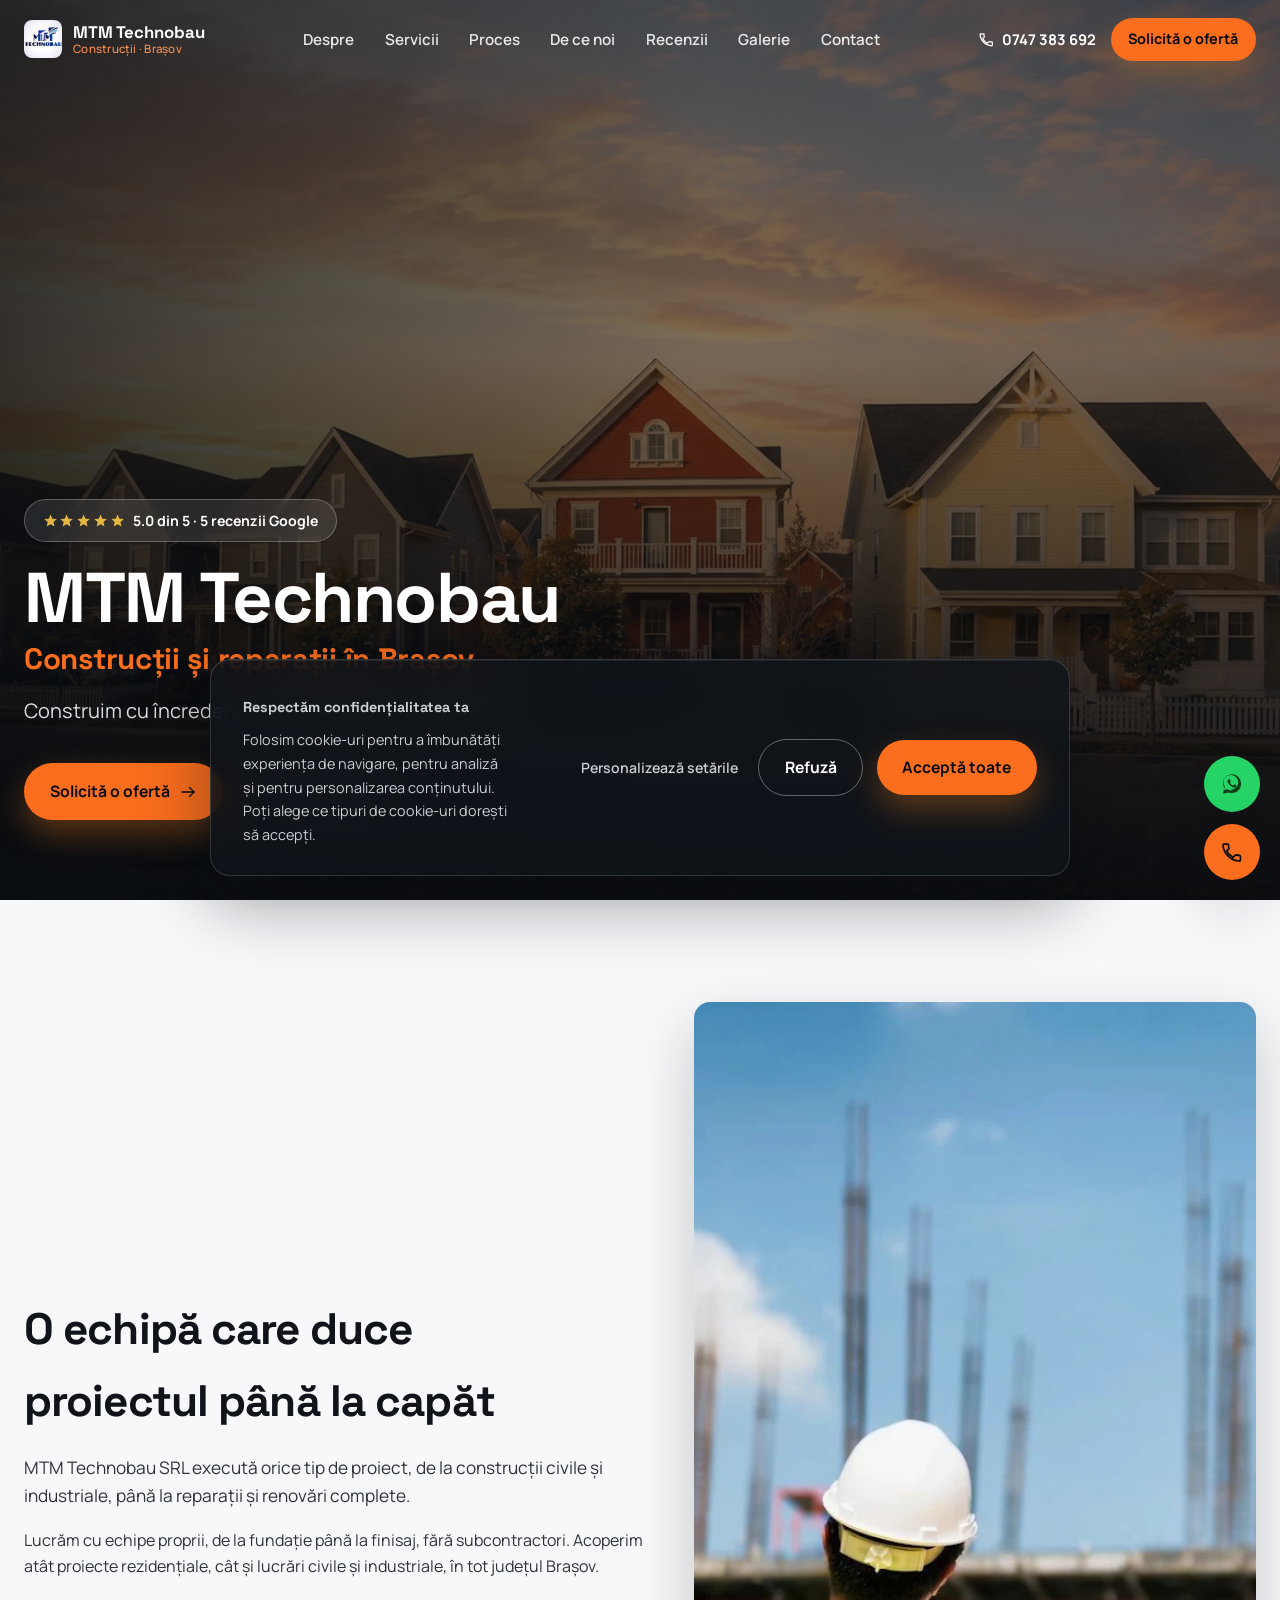
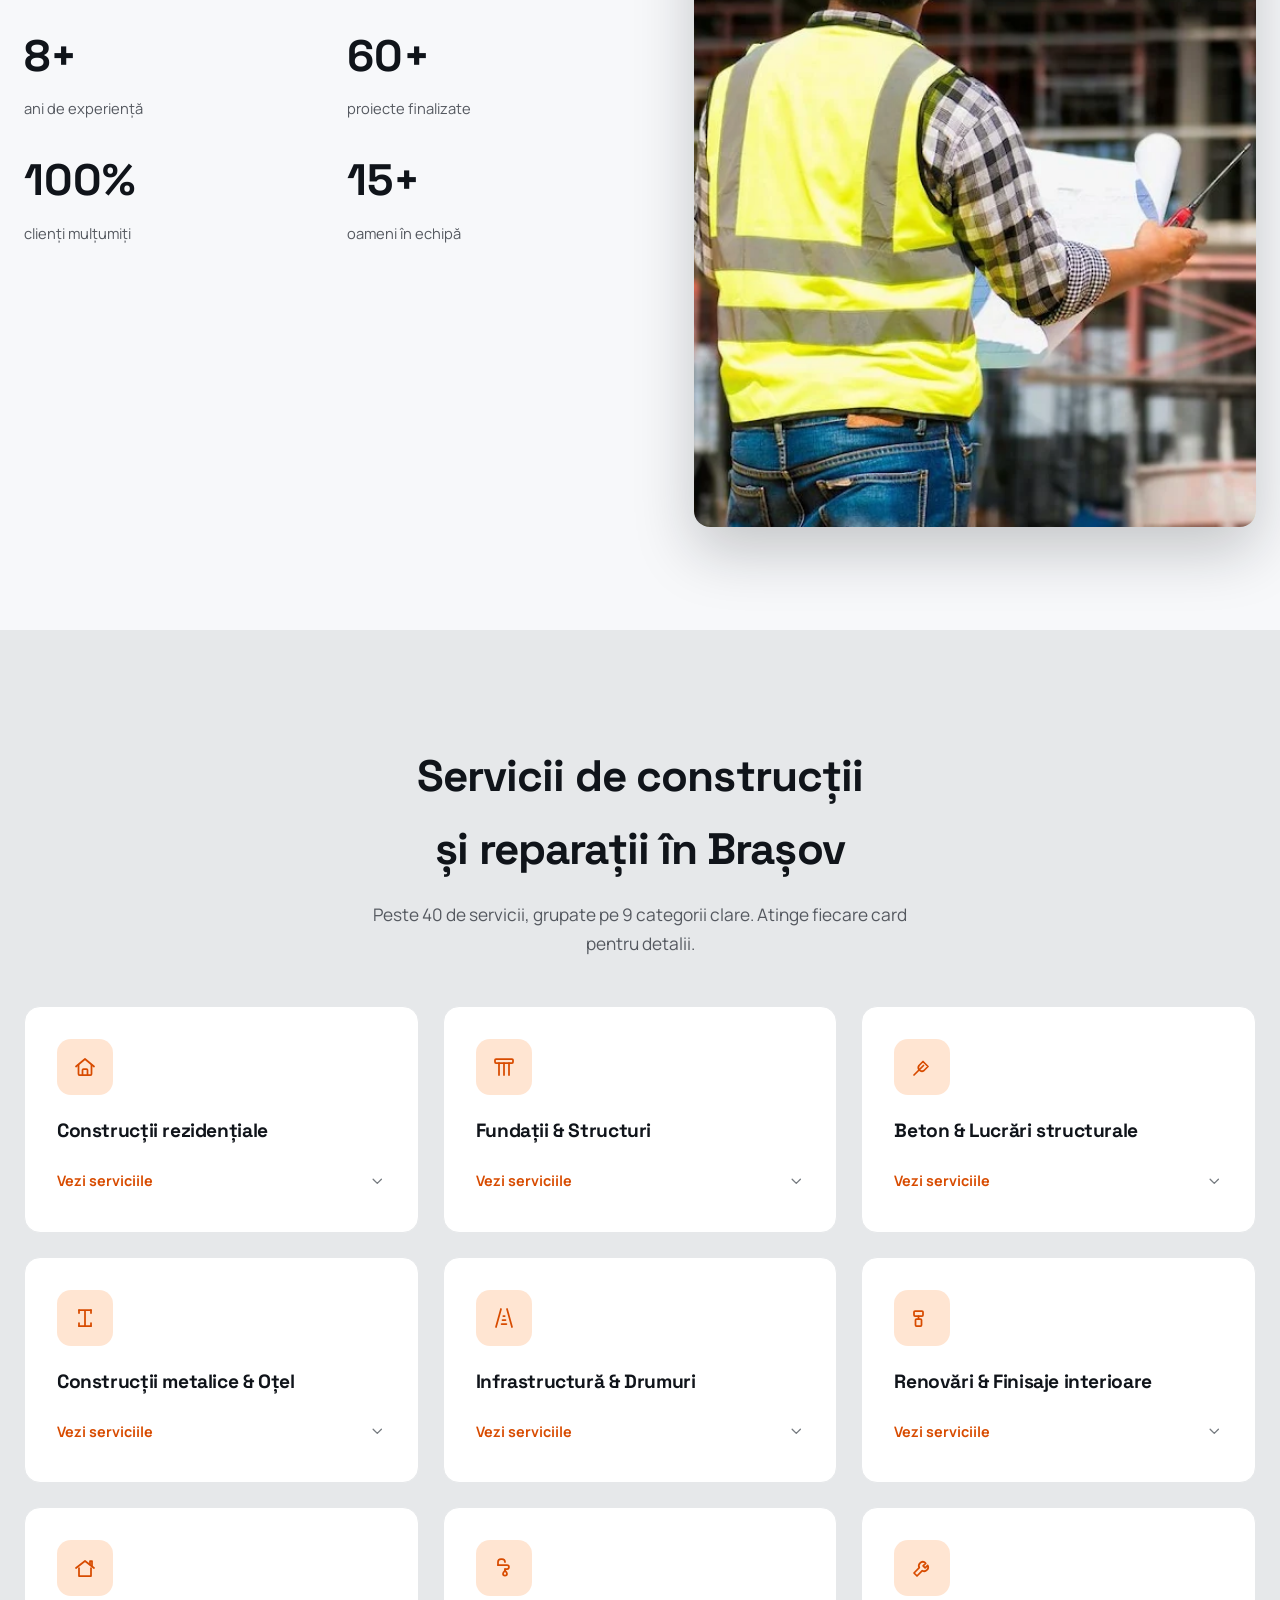
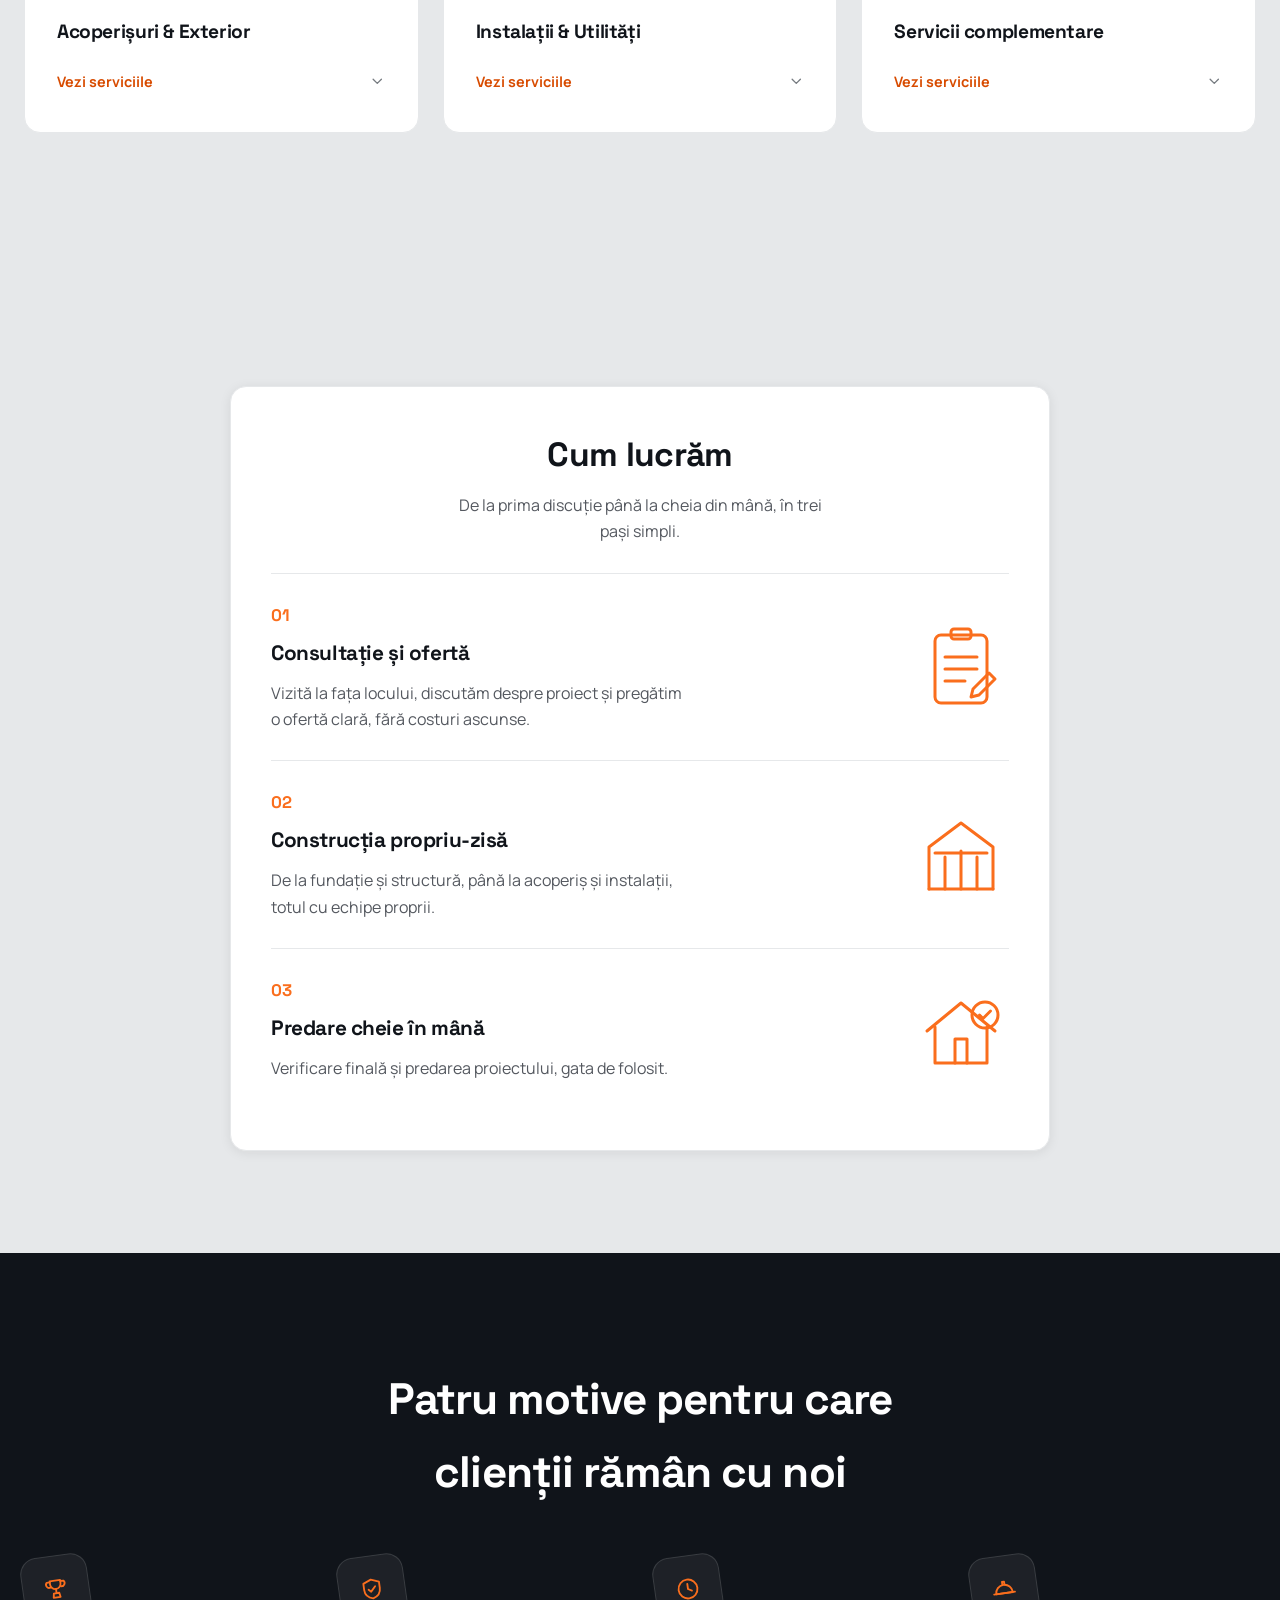
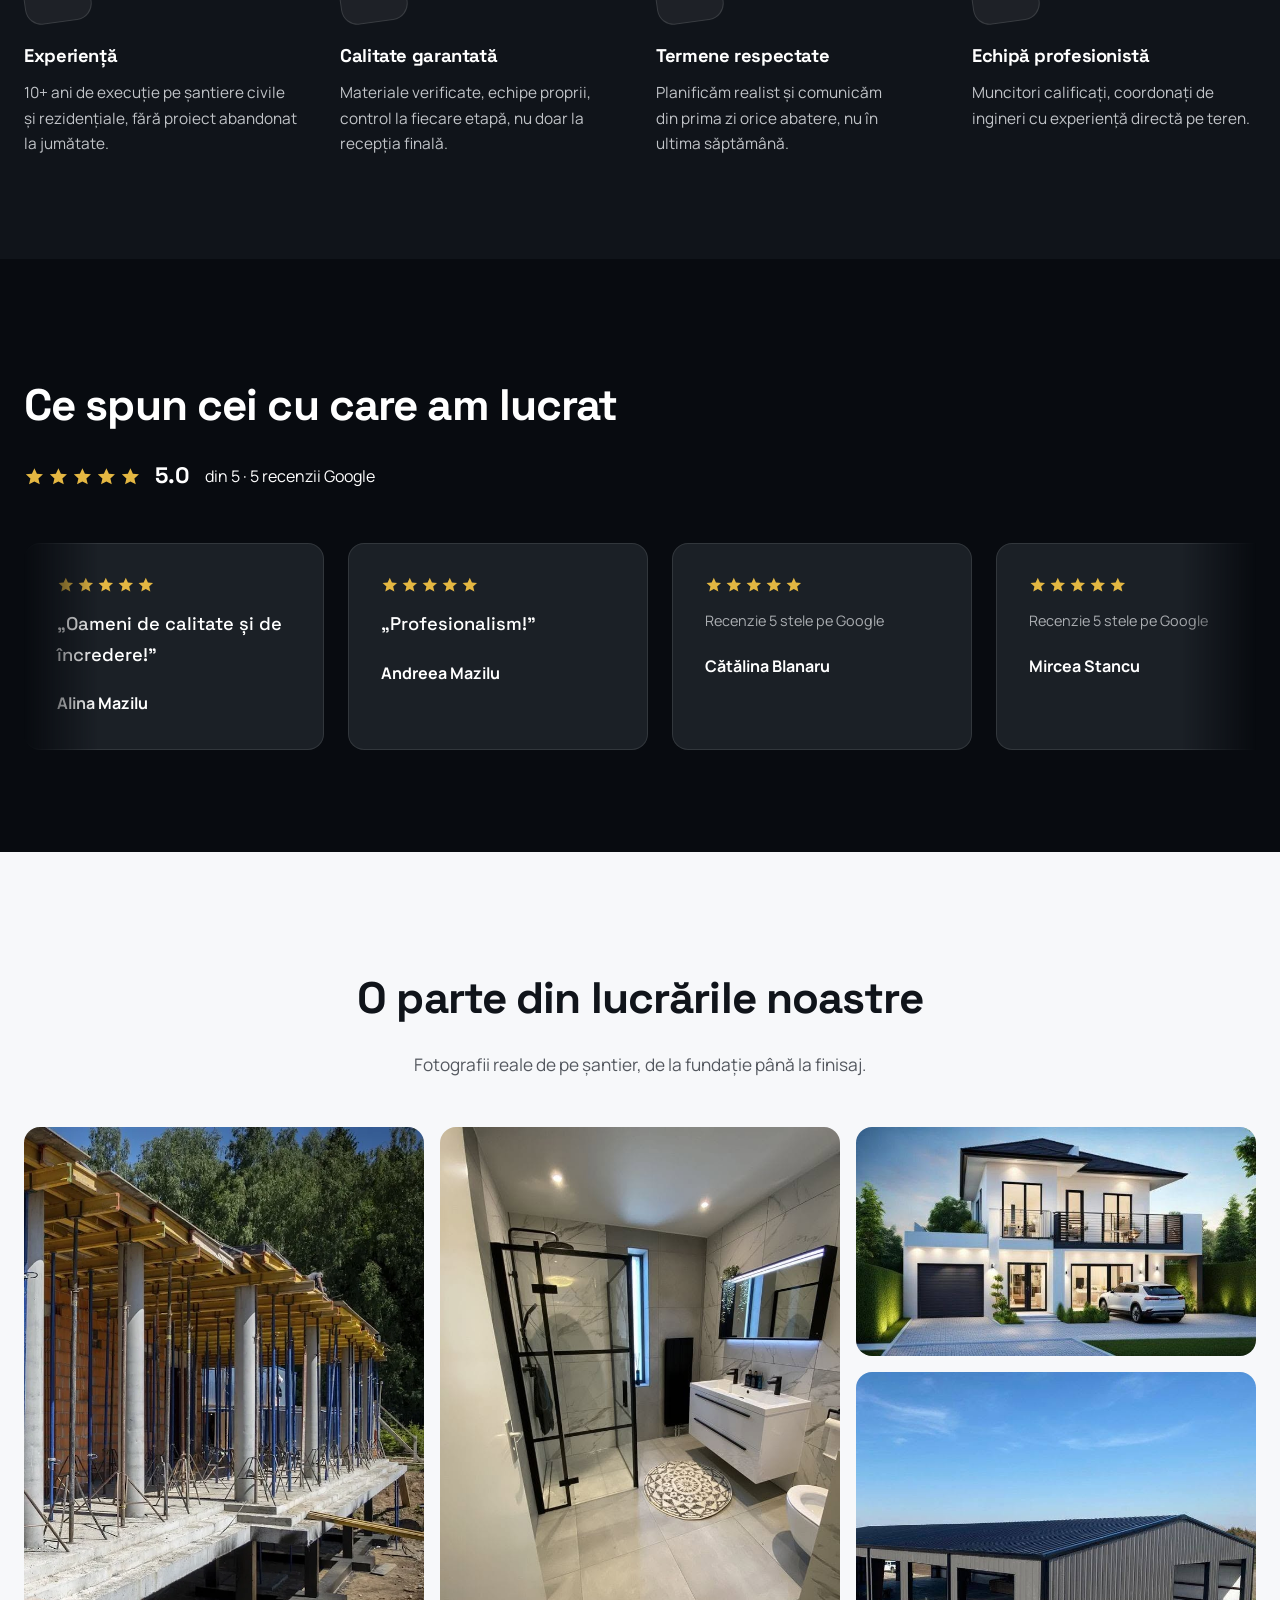
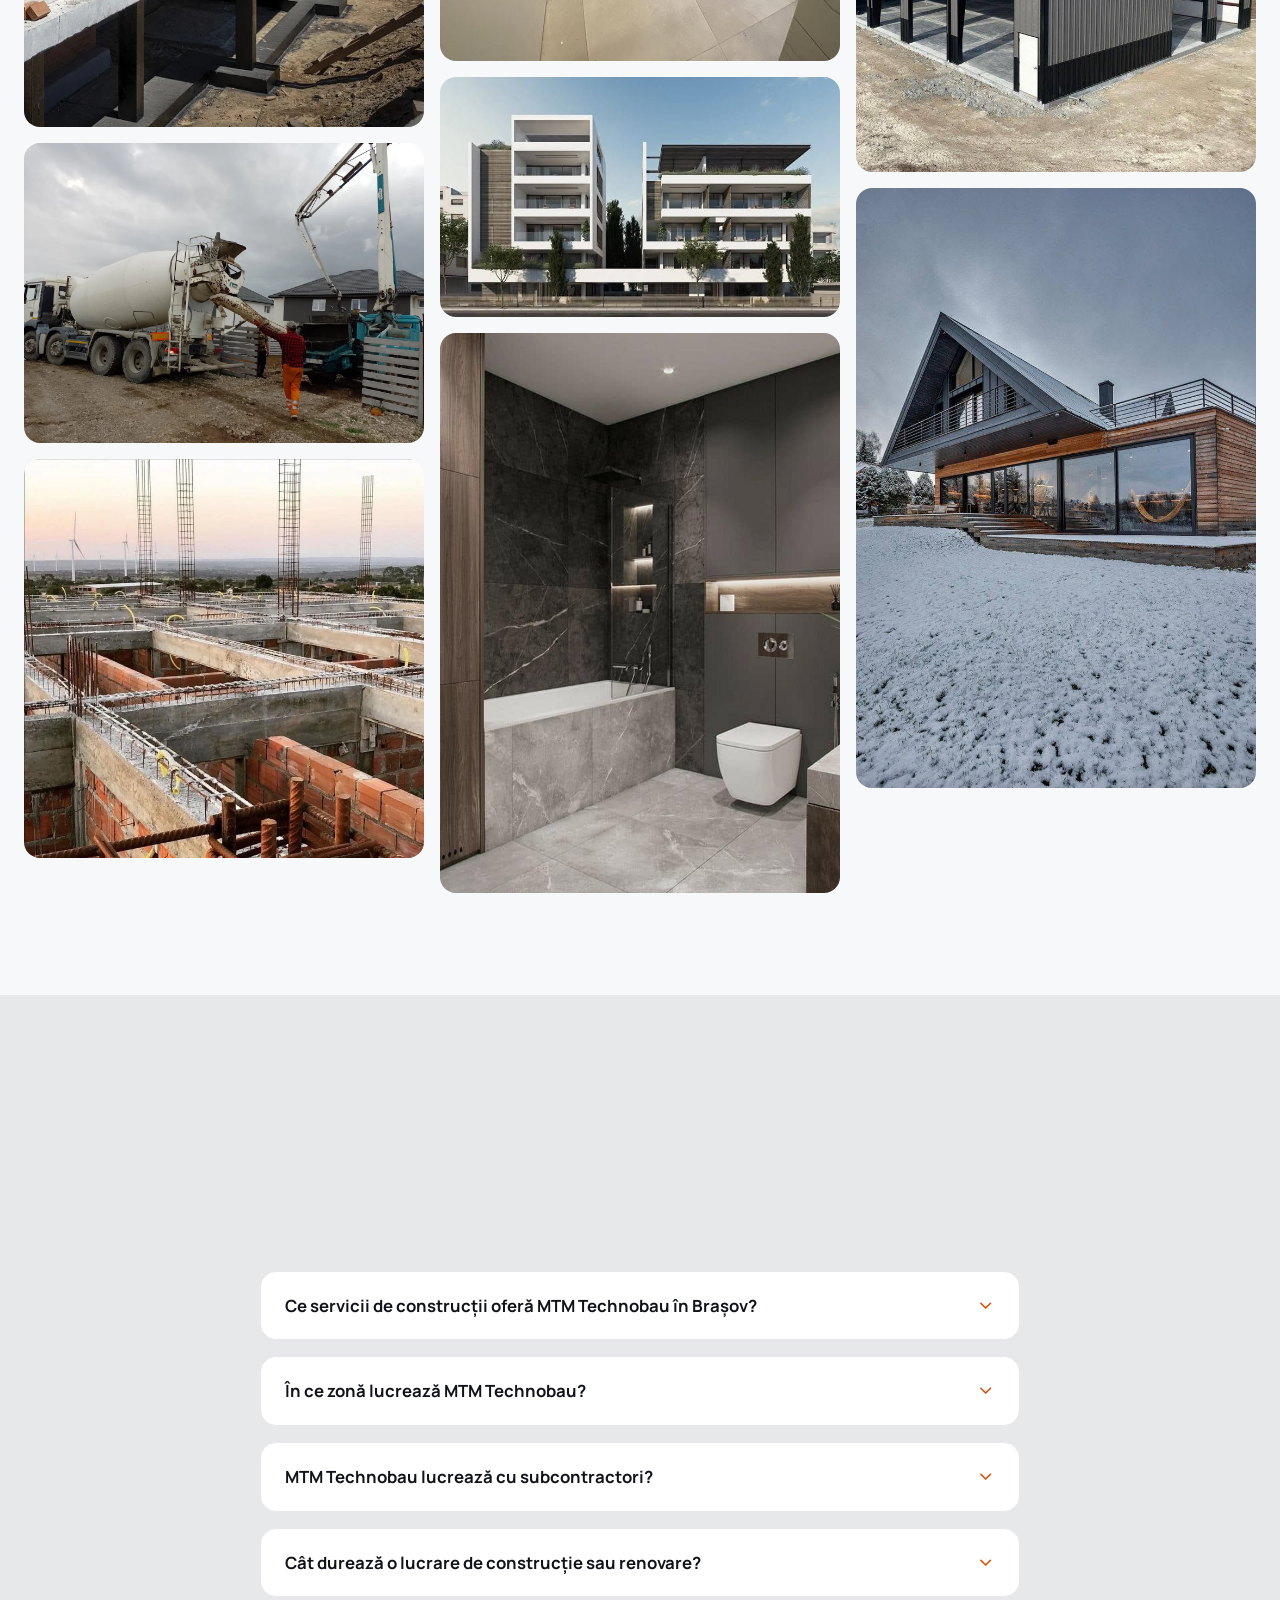
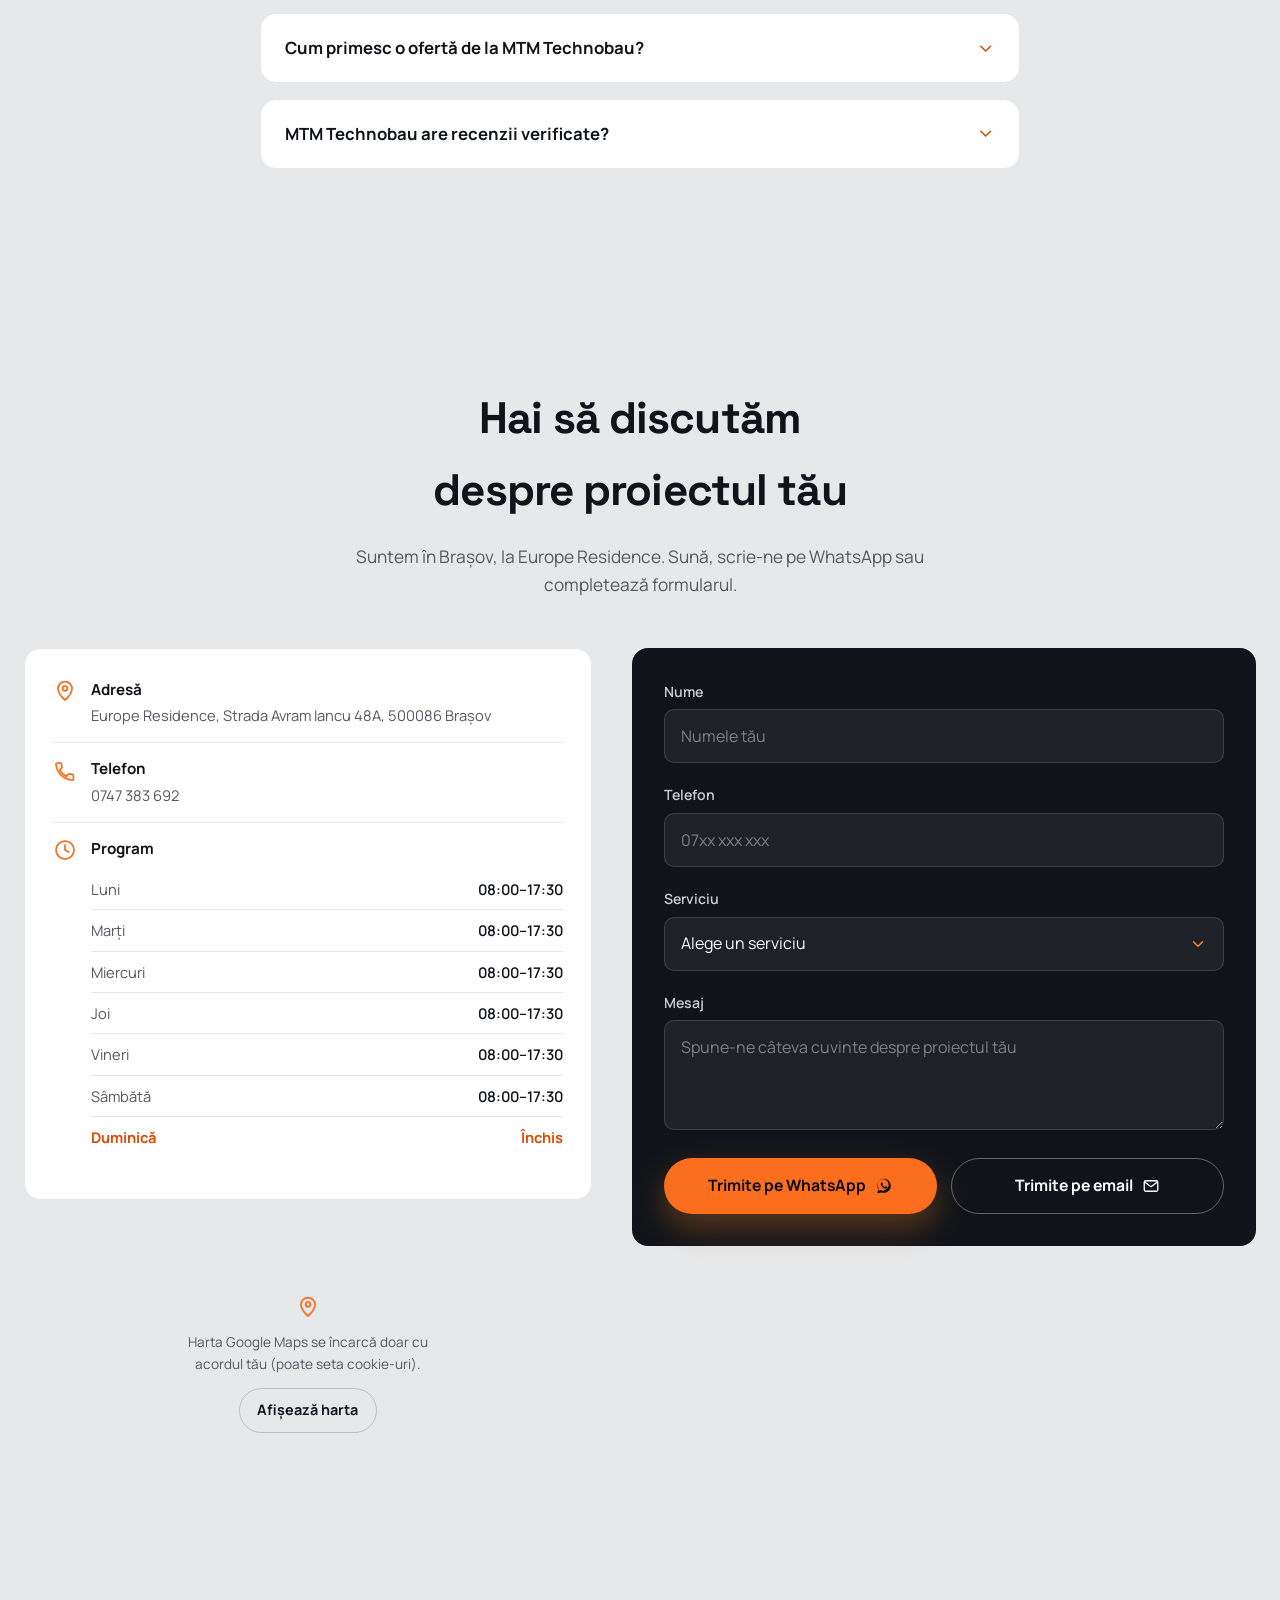
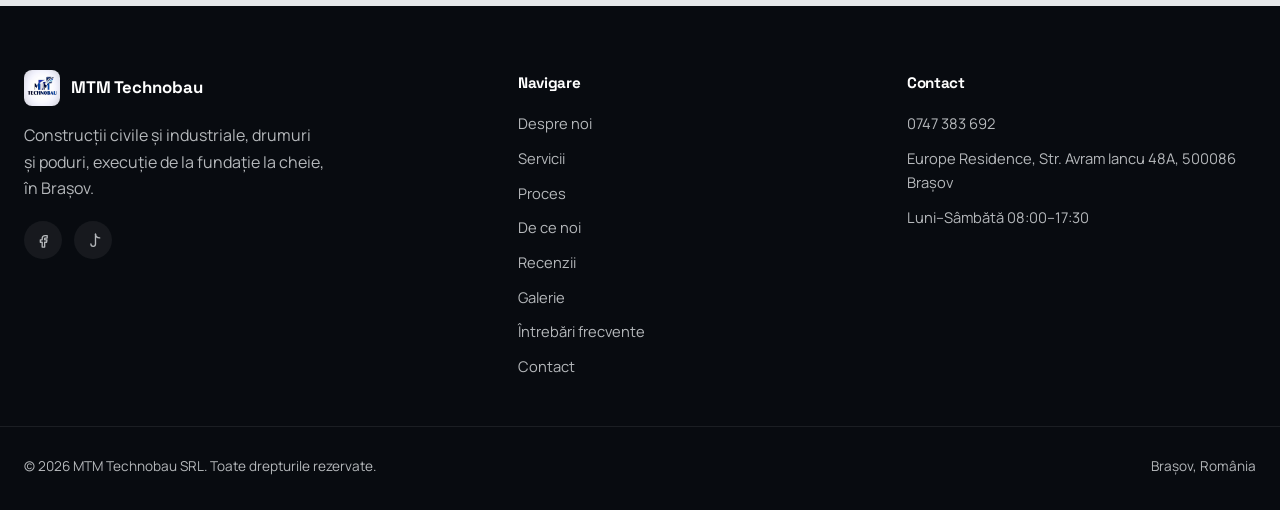
==== commit cefc49e2: "Add files via upload" ====
--- a/index.html
+++ b/index.html
@@ -111,6 +111,45 @@
 }
 </script>
 
+<script type="application/ld+json">
+{
+  "@context": "https://schema.org",
+  "@type": "FAQPage",
+  "mainEntity": [
+    {
+      "@type": "Question",
+      "name": "Ce servicii de construcții oferă MTM Technobau în Brașov?",
+      "acceptedAnswer": { "@type": "Answer", "text": "Construcții rezidențiale, fundații și structuri, beton și lucrări structurale, construcții metalice, infrastructură și drumuri, renovări și finisaje interioare, acoperișuri și exterior, instalații și utilități, și servicii complementare." }
+    },
+    {
+      "@type": "Question",
+      "name": "În ce zonă lucrează MTM Technobau?",
+      "acceptedAnswer": { "@type": "Answer", "text": "Lucrăm în Brașov și în tot județul Brașov." }
+    },
+    {
+      "@type": "Question",
+      "name": "MTM Technobau lucrează cu subcontractori?",
+      "acceptedAnswer": { "@type": "Answer", "text": "Nu. Toate lucrările sunt executate cu echipe proprii, de la fundație până la finisaj." }
+    },
+    {
+      "@type": "Question",
+      "name": "Cât durează o lucrare de construcție sau renovare?",
+      "acceptedAnswer": { "@type": "Answer", "text": "Depinde de amploarea proiectului. La prima vizită pe teren stabilim un termen clar, pe care îl comunicăm din prima zi." }
+    },
+    {
+      "@type": "Question",
+      "name": "Cum primesc o ofertă de la MTM Technobau?",
+      "acceptedAnswer": { "@type": "Answer", "text": "Suni la 0747 383 692, scrii pe WhatsApp sau completezi formularul de pe site. Facem o vizită la fața locului și pregătim o ofertă fără costuri ascunse." }
+    },
+    {
+      "@type": "Question",
+      "name": "MTM Technobau are recenzii verificate?",
+      "acceptedAnswer": { "@type": "Answer", "text": "Da, rating 5.0 din 5 stele pe Google, cu 5 recenzii." }
+    }
+  ]
+}
+</script>
+
 <style>
 /* ==========================================================================
    MTM TECHNOBAU tokens
@@ -401,6 +440,23 @@
 .svc-list li .icon-sm{ color:var(--orange-500); margin-top:0.2em; }
 
 /* ==========================================================================
+   FAQ
+   ========================================================================== */
+.faq-list{ max-width:760px; margin:0 auto; display:grid; gap:1rem; }
+.faq-item{
+  background:var(--white); border:1px solid var(--ink-100); border-radius:var(--r-md);
+  padding:1.25rem 1.5rem;
+}
+.faq-item summary{
+  display:flex; align-items:center; justify-content:space-between; gap:1rem;
+  cursor:pointer; list-style:none; font-weight:700; font-size:1.05rem; color:var(--ink-900);
+}
+.faq-item summary::-webkit-details-marker{ display:none; }
+.faq-item summary .chev{ transition:transform var(--dur-fast) var(--ease-out); color:var(--orange-600); flex-shrink:0; }
+.faq-item[open] summary .chev{ transform:rotate(180deg); }
+.faq-item p{ margin-top:0.75rem; color:var(--ink-600); line-height:1.6; }
+
+/* ==========================================================================
    PROCES: lista statica normala, fara animatie de scroll. Titlul si toti
    pasii sunt stivuiti si vizibili direct, separati de linii subtiri.
    ========================================================================== */
@@ -1300,6 +1356,42 @@
         <img src="assets/images/casa-moderna-balcon.jpg" alt="Casă modernă cu balcon și fațadă gri-antracit" width="736" height="1104" loading="lazy">
         <span class="gallery-cap">Design modern</span>
       </div>
+    </div>
+  </div>
+</section>
+
+<!-- ============ FAQ ============ -->
+<section class="section bg-tint" id="faq">
+  <div class="container">
+    <div class="section-head center reveal">
+      <h2 class="h-section">Întrebări frecvente</h2>
+      <p class="lede">Răspunsuri rapide la ce ne întreabă cel mai des clienții din Brașov.</p>
+    </div>
+    <div class="faq-list reveal">
+      <details class="faq-item">
+        <summary>Ce servicii de construcții oferă MTM Technobau în Brașov?<svg class="icon-sm chev" viewBox="0 0 24 24"><use href="#icon-chevron-down"/></svg></summary>
+        <p>Construcții rezidențiale, fundații și structuri, beton și lucrări structurale, construcții metalice, infrastructură și drumuri, renovări și finisaje interioare, acoperișuri și exterior, instalații și utilități, și servicii complementare.</p>
+      </details>
+      <details class="faq-item">
+        <summary>În ce zonă lucrează MTM Technobau?<svg class="icon-sm chev" viewBox="0 0 24 24"><use href="#icon-chevron-down"/></svg></summary>
+        <p>Lucrăm în Brașov și în tot județul Brașov.</p>
+      </details>
+      <details class="faq-item">
+        <summary>MTM Technobau lucrează cu subcontractori?<svg class="icon-sm chev" viewBox="0 0 24 24"><use href="#icon-chevron-down"/></svg></summary>
+        <p>Nu. Toate lucrările sunt executate cu echipe proprii, de la fundație până la finisaj.</p>
+      </details>
+      <details class="faq-item">
+        <summary>Cât durează o lucrare de construcție sau renovare?<svg class="icon-sm chev" viewBox="0 0 24 24"><use href="#icon-chevron-down"/></svg></summary>
+        <p>Depinde de amploarea proiectului. La prima vizită pe teren stabilim un termen clar, pe care îl comunicăm din prima zi.</p>
+      </details>
+      <details class="faq-item">
+        <summary>Cum primesc o ofertă de la MTM Technobau?<svg class="icon-sm chev" viewBox="0 0 24 24"><use href="#icon-chevron-down"/></svg></summary>
+        <p>Suni la 0747 383 692, scrii pe WhatsApp sau completezi formularul de pe site. Facem o vizită la fața locului și pregătim o ofertă fără costuri ascunse.</p>
+      </details>
+      <details class="faq-item">
+        <summary>MTM Technobau are recenzii verificate?<svg class="icon-sm chev" viewBox="0 0 24 24"><use href="#icon-chevron-down"/></svg></summary>
+        <p>Da, rating 5.0 din 5 stele pe Google, cu 5 recenzii.</p>
+      </details>
     </div>
   </div>
 </section>
@@ -1413,6 +1505,7 @@
         <a href="#de-ce-noi">De ce noi</a>
         <a href="#recenzii">Recenzii</a>
         <a href="#galerie">Galerie</a>
+        <a href="#faq">Întrebări frecvente</a>
         <a href="#contact">Contact</a>
       </div>
     </div>
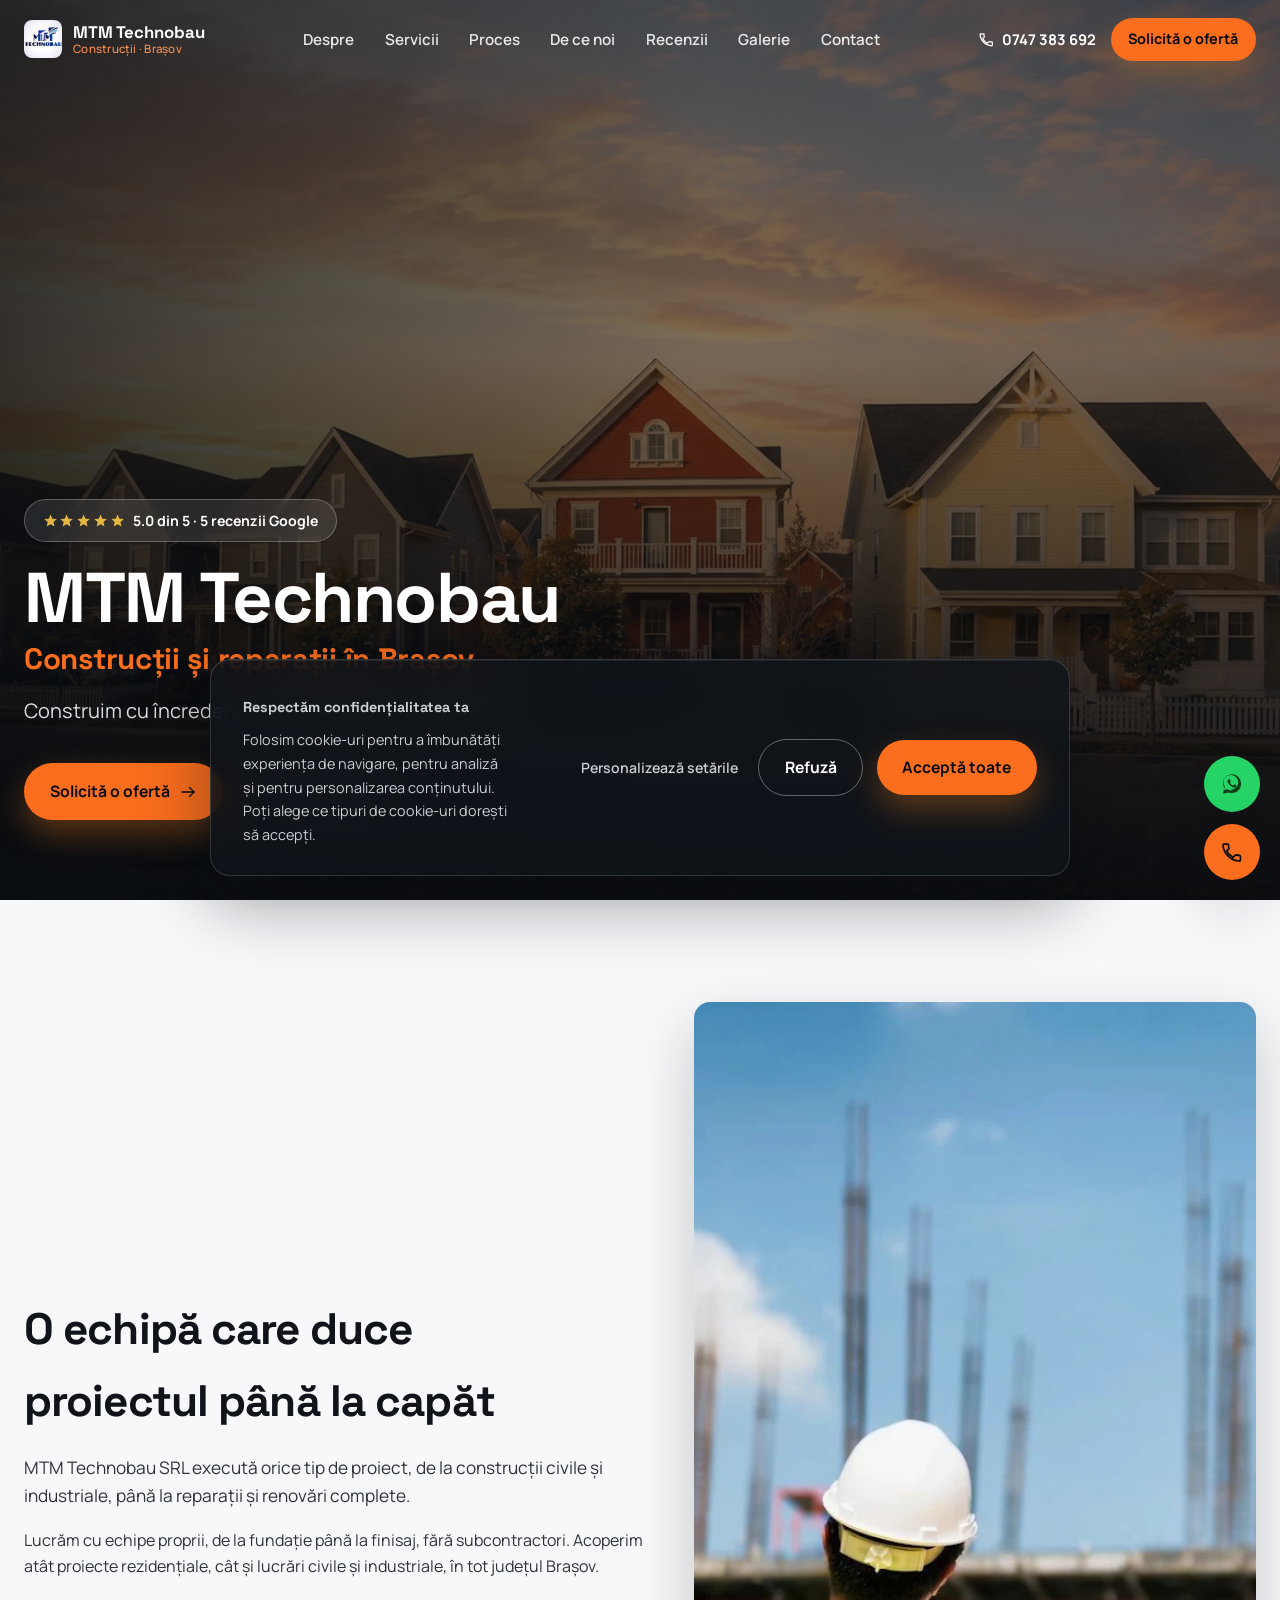
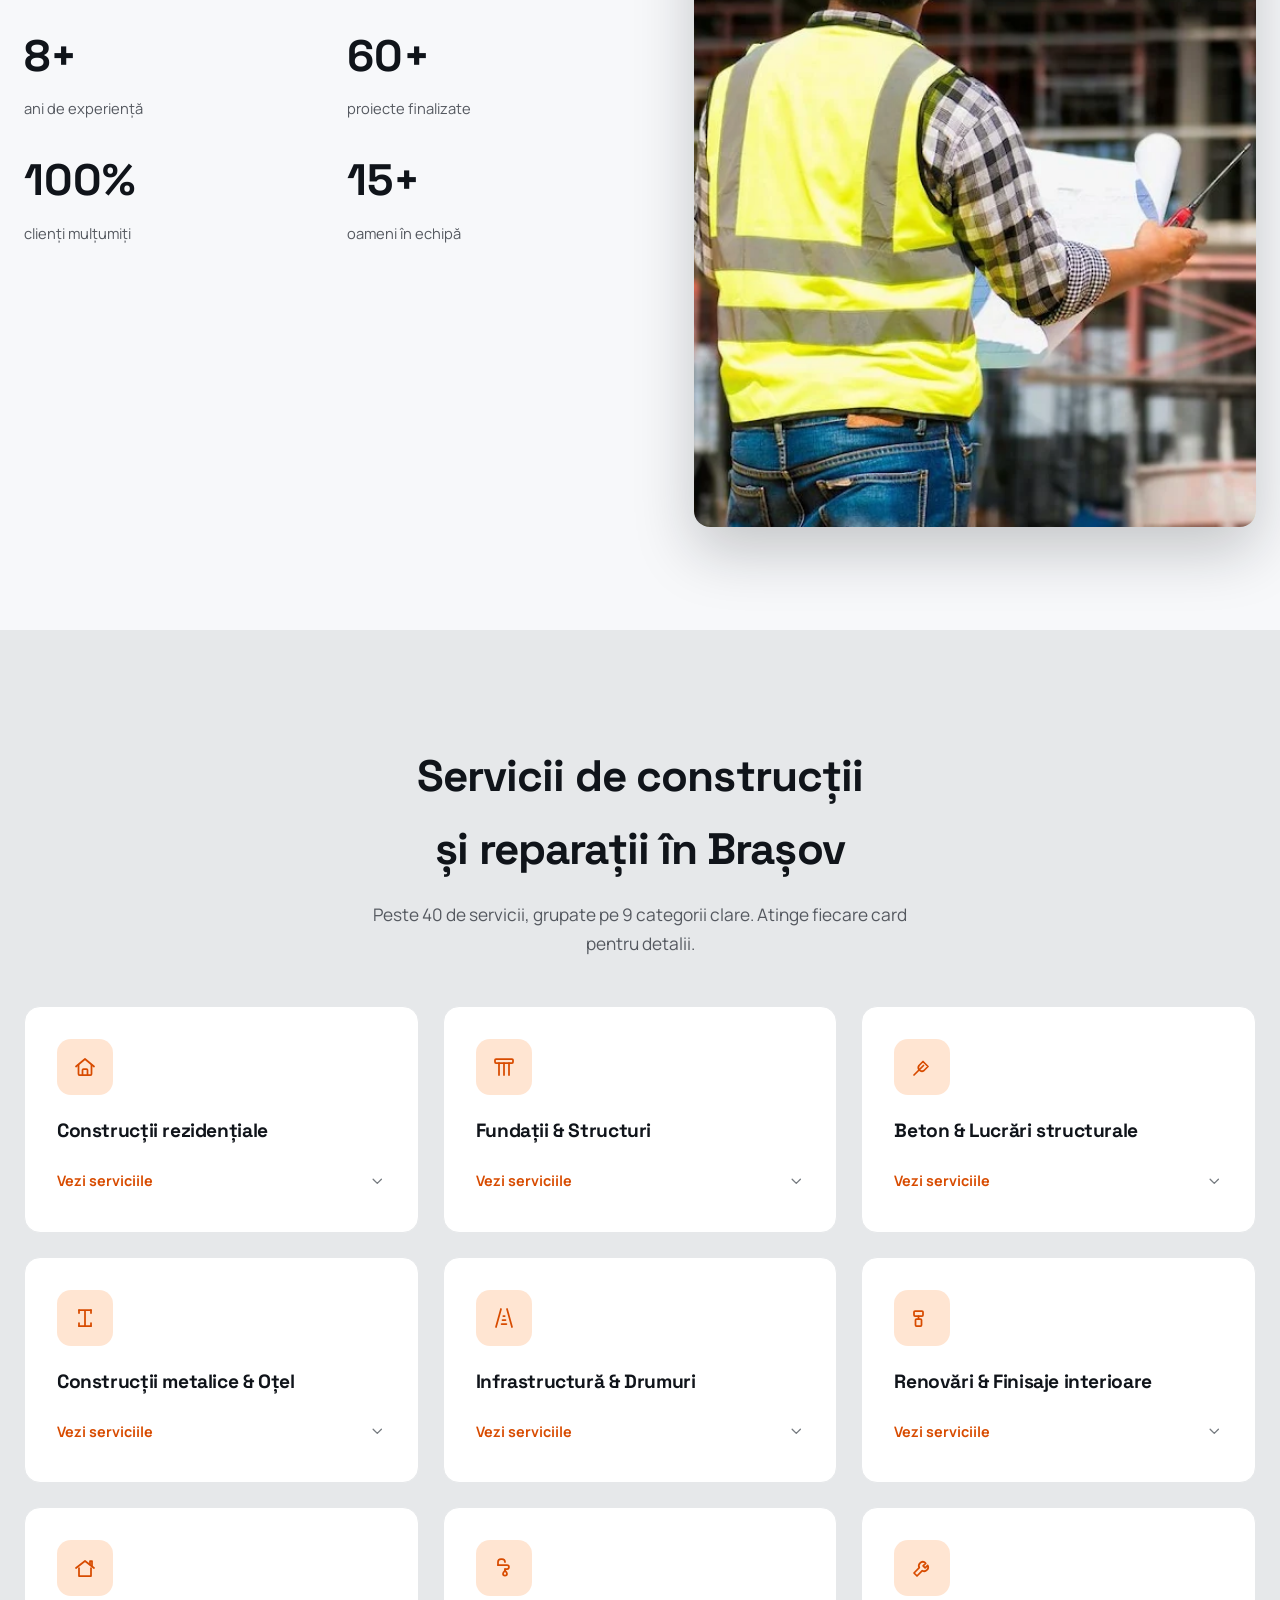
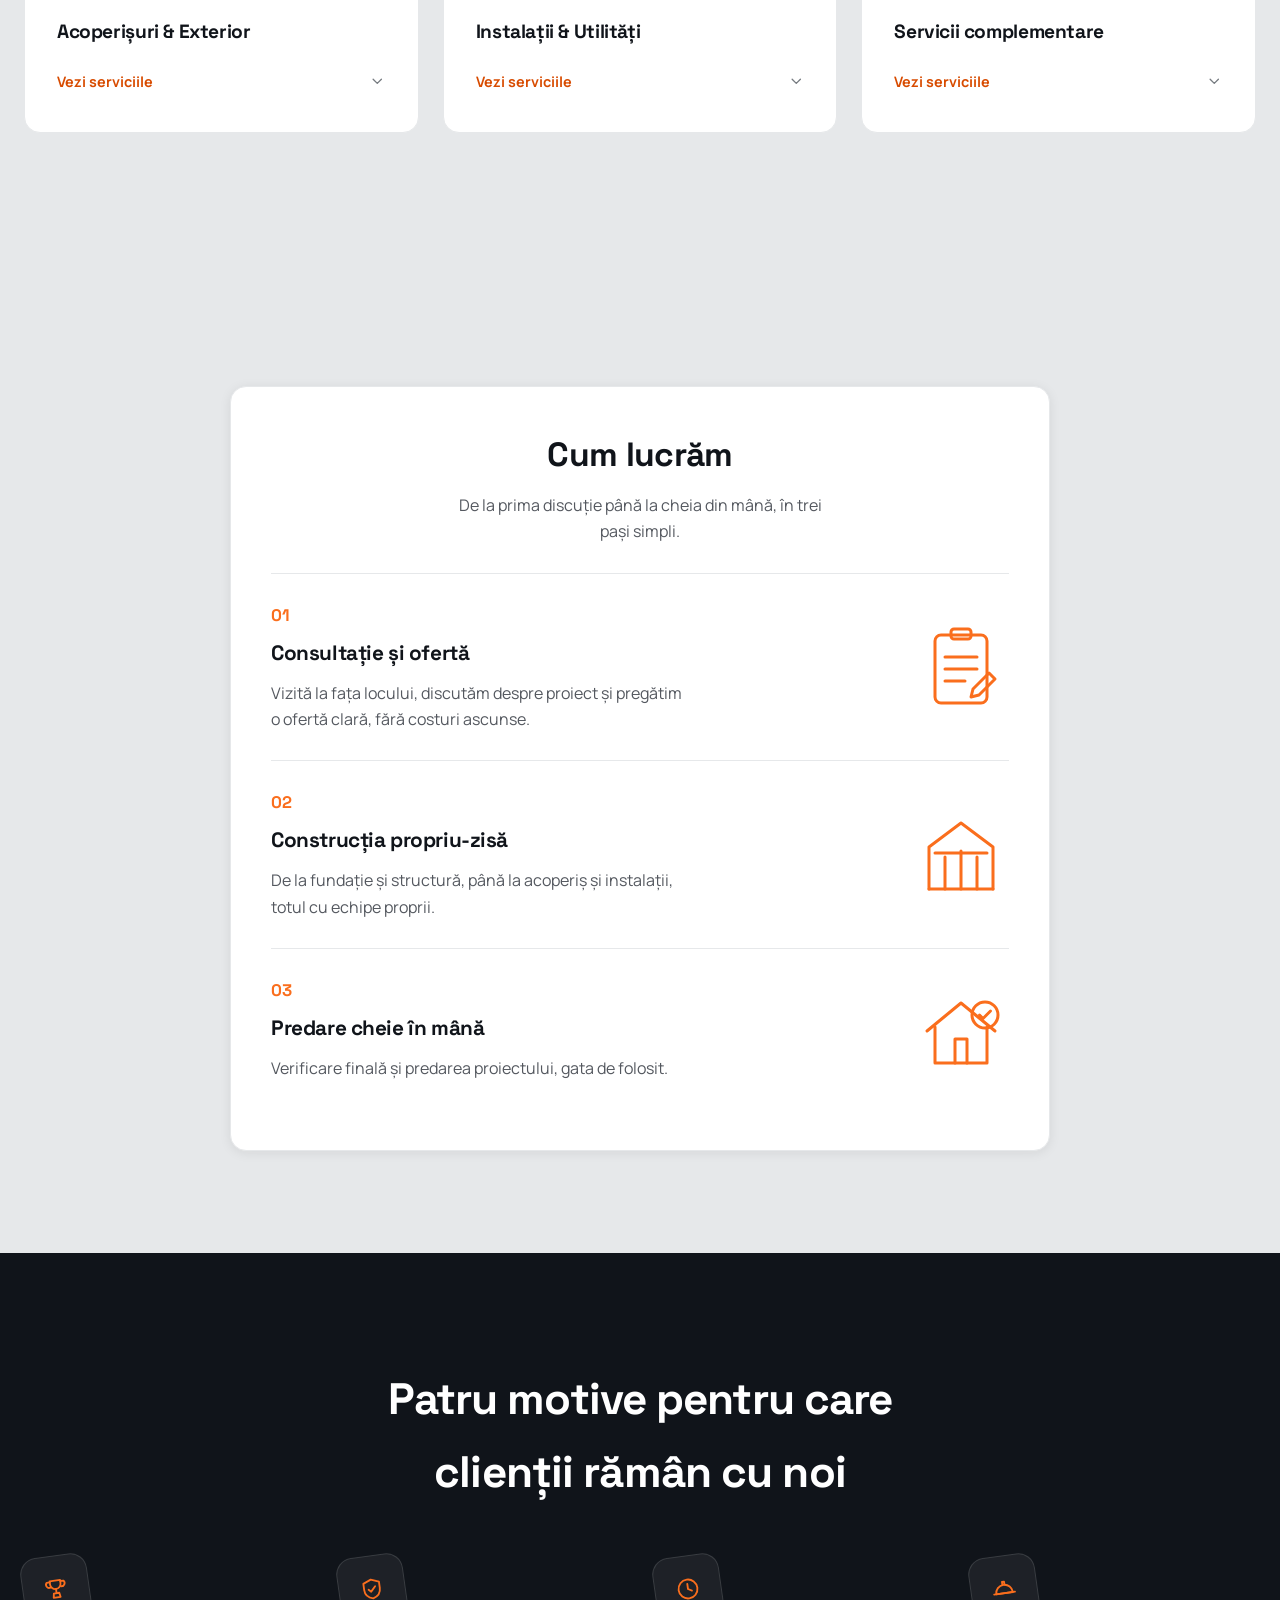
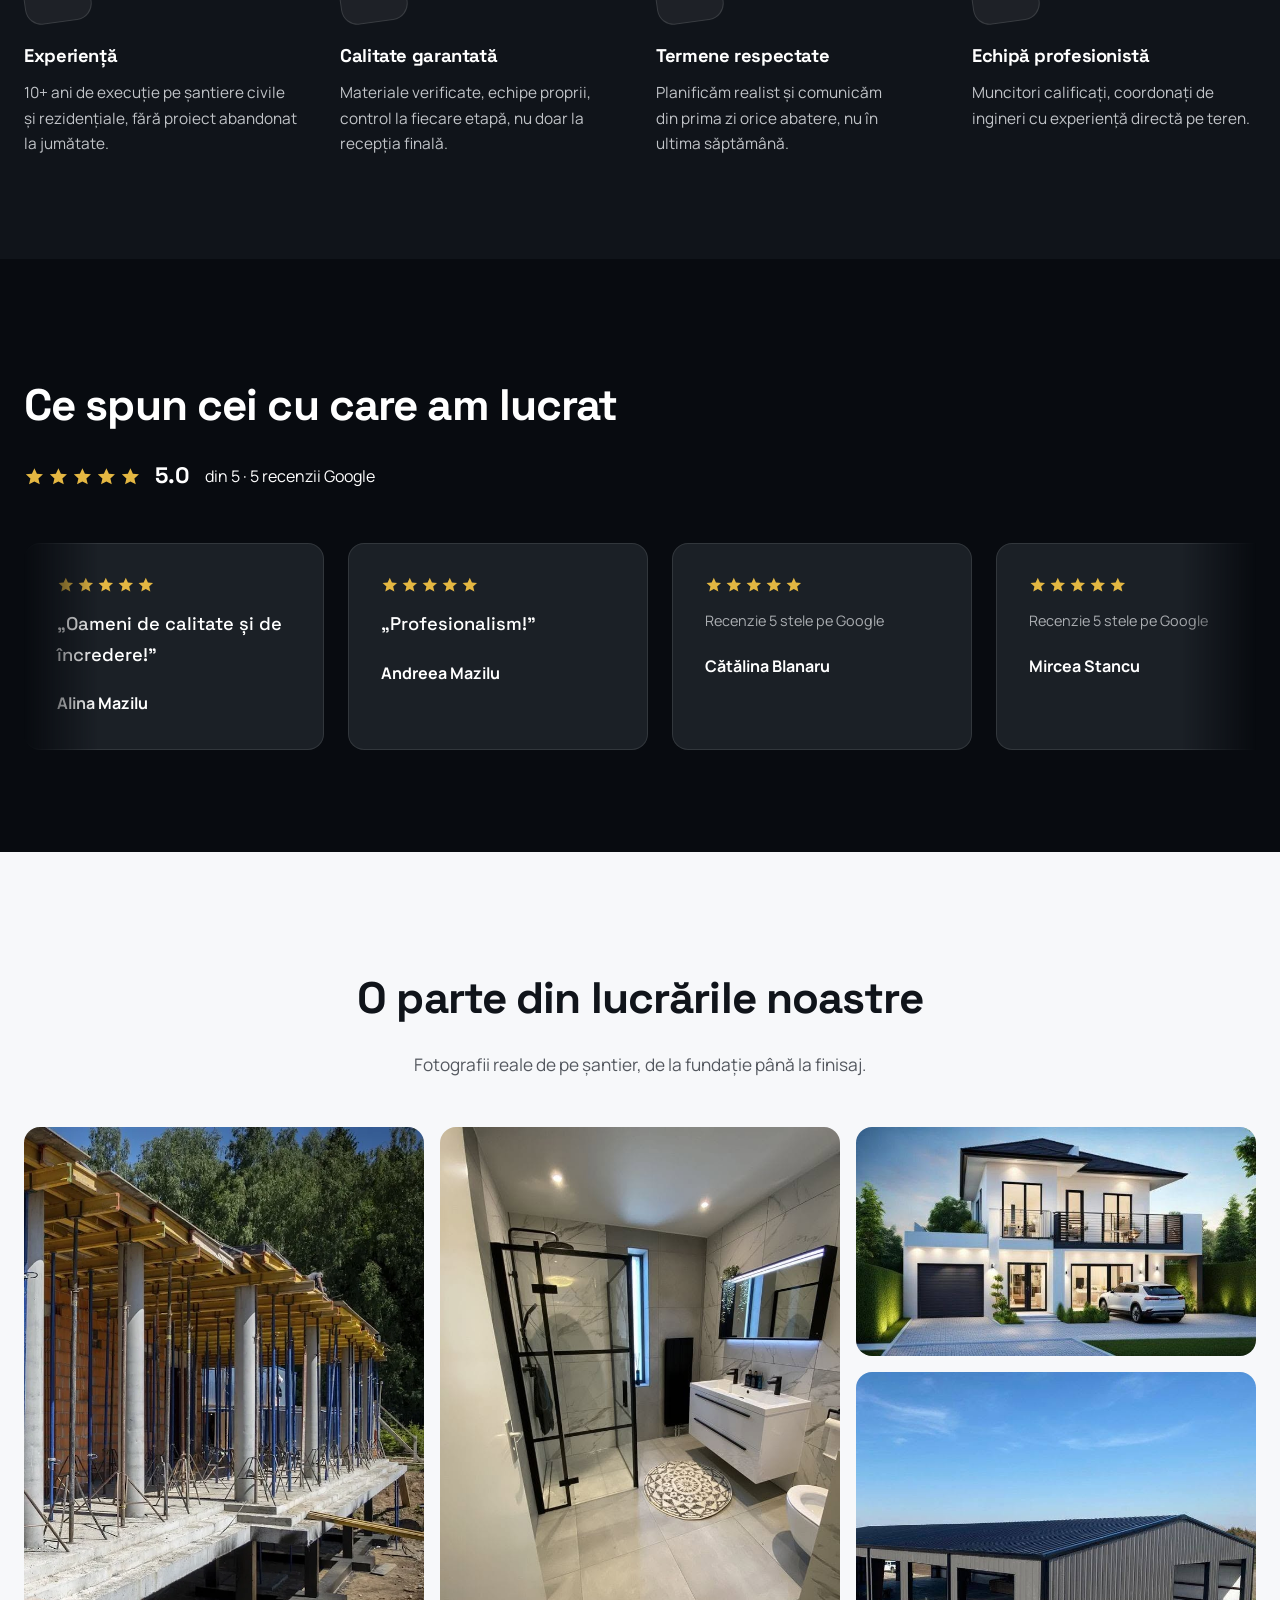
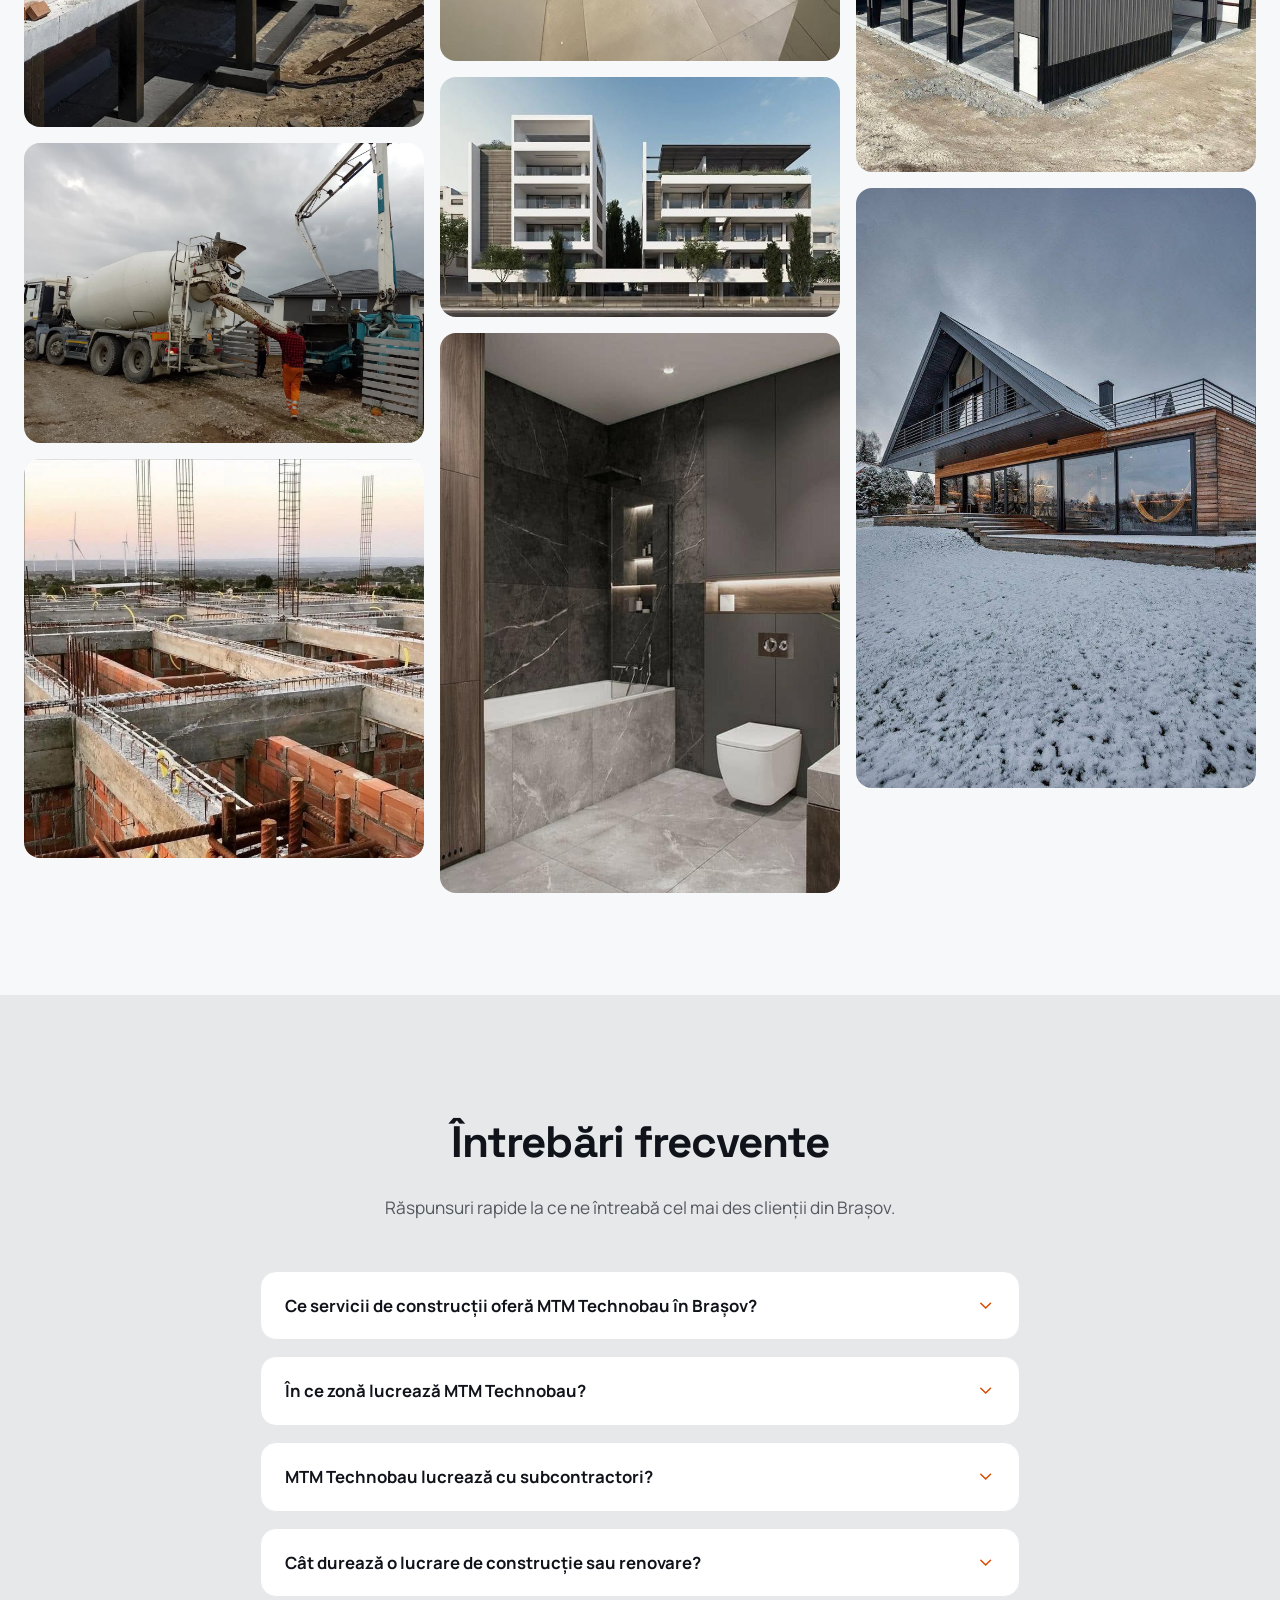
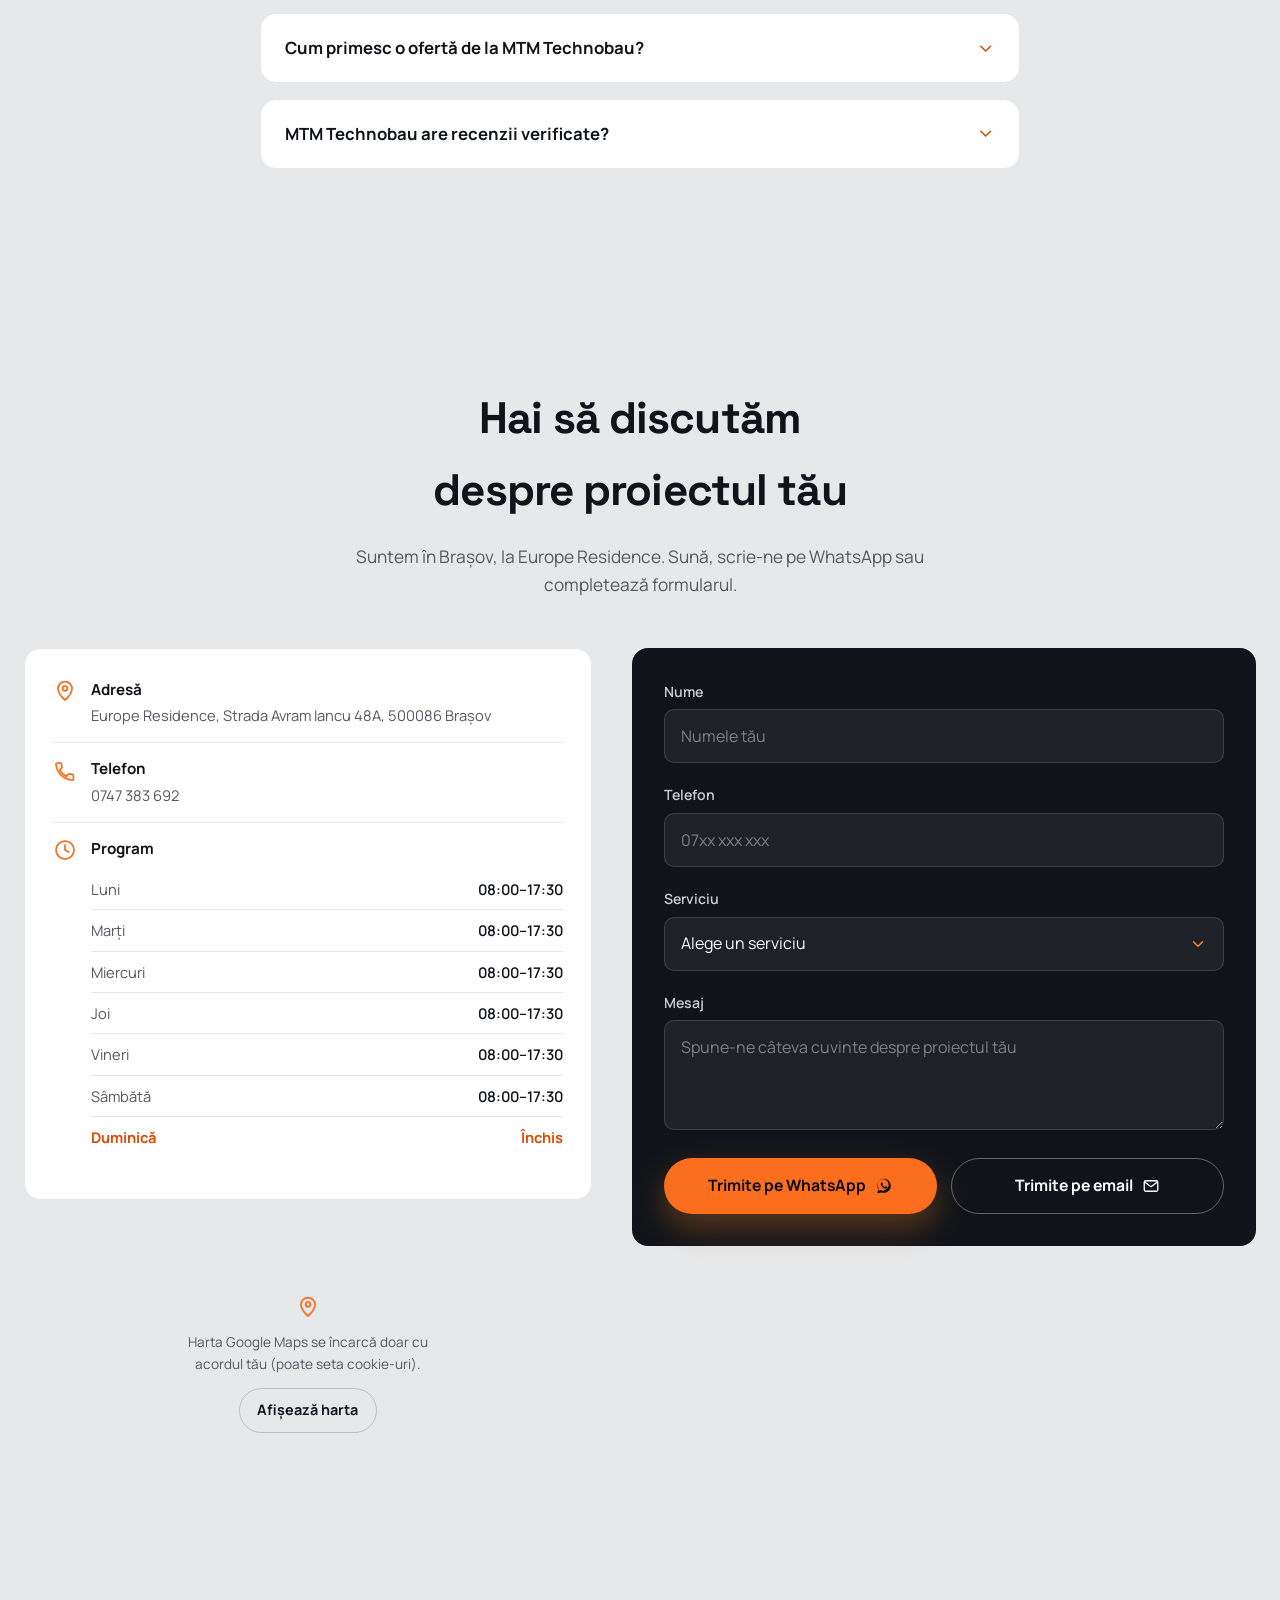
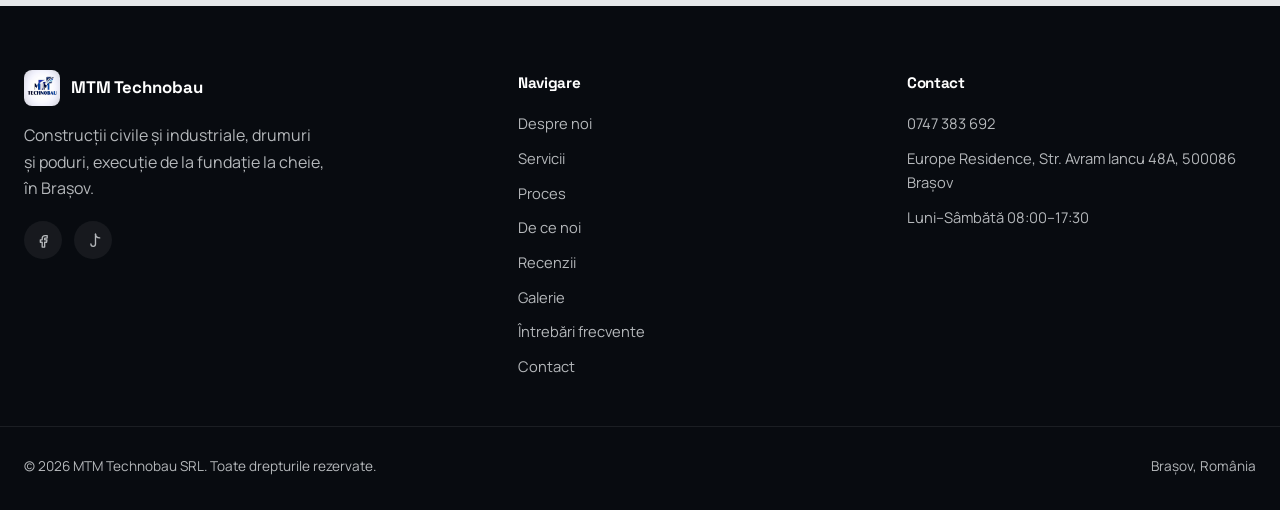
==== commit 5136bf1c: "Add files via upload" ====
--- a/index.html
+++ b/index.html
@@ -124,7 +124,7 @@
     {
       "@type": "Question",
       "name": "În ce zonă lucrează MTM Technobau?",
-      "acceptedAnswer": { "@type": "Answer", "text": "Lucrăm în Brașov și în tot județul Brașov." }
+      "acceptedAnswer": { "@type": "Answer", "text": "Lucrăm în tot județul Brașov." }
     },
     {
       "@type": "Question",
@@ -739,7 +739,7 @@
 .footer-grid{ display:grid; gap:2.5rem; }
 .footer-brand{ display:flex; align-items:center; gap:0.7rem; color:var(--white); margin-bottom:1rem; }
 .footer-brand img{ width:36px; height:36px; border-radius:8px; }
-.footer h4{ color:var(--white); font-size:0.95rem; margin-bottom:1rem; }
+.footer h3{ color:var(--white); font-size:0.95rem; margin-bottom:1rem; }
 .footer-links{ display:grid; gap:0.65rem; font-size:0.92rem; }
 .footer-links a:hover{ color:var(--orange-400); }
 .footer-social{ display:flex; gap:0.75rem; margin-top:1.25rem; }
@@ -983,7 +983,7 @@
       </span>
       5.0 din 5 · 5 recenzii Google
     </span>
-    <h1>MTM Technobau<span>Construcții și reparații în Brașov</span></h1>
+    <h1>MTM Technobau <span>Construcții și reparații în Brașov</span></h1>
     <p class="lede">Construim cu încredere, de la fundație până la finisaj.</p>
     <div class="hero-actions">
       <a href="#contact" class="btn btn-primary">Solicită o ofertă<svg class="icon-sm" viewBox="0 0 24 24"><use href="#icon-arrow-right"/></svg></a>
@@ -1374,7 +1374,7 @@
       </details>
       <details class="faq-item">
         <summary>În ce zonă lucrează MTM Technobau?<svg class="icon-sm chev" viewBox="0 0 24 24"><use href="#icon-chevron-down"/></svg></summary>
-        <p>Lucrăm în Brașov și în tot județul Brașov.</p>
+        <p>Lucrăm în tot județul Brașov.</p>
       </details>
       <details class="faq-item">
         <summary>MTM Technobau lucrează cu subcontractori?<svg class="icon-sm chev" viewBox="0 0 24 24"><use href="#icon-chevron-down"/></svg></summary>
@@ -1497,7 +1497,7 @@
       </div>
     </div>
     <div>
-      <h4>Navigare</h4>
+      <h3>Navigare</h3>
       <div class="footer-links">
         <a href="#despre">Despre noi</a>
         <a href="#servicii">Servicii</a>
@@ -1510,7 +1510,7 @@
       </div>
     </div>
     <div>
-      <h4>Contact</h4>
+      <h3>Contact</h3>
       <div class="footer-links">
         <a href="tel:+40747383692">0747 383 692</a>
         <span>Europe Residence, Str. Avram Iancu 48A, 500086 Brașov</span>
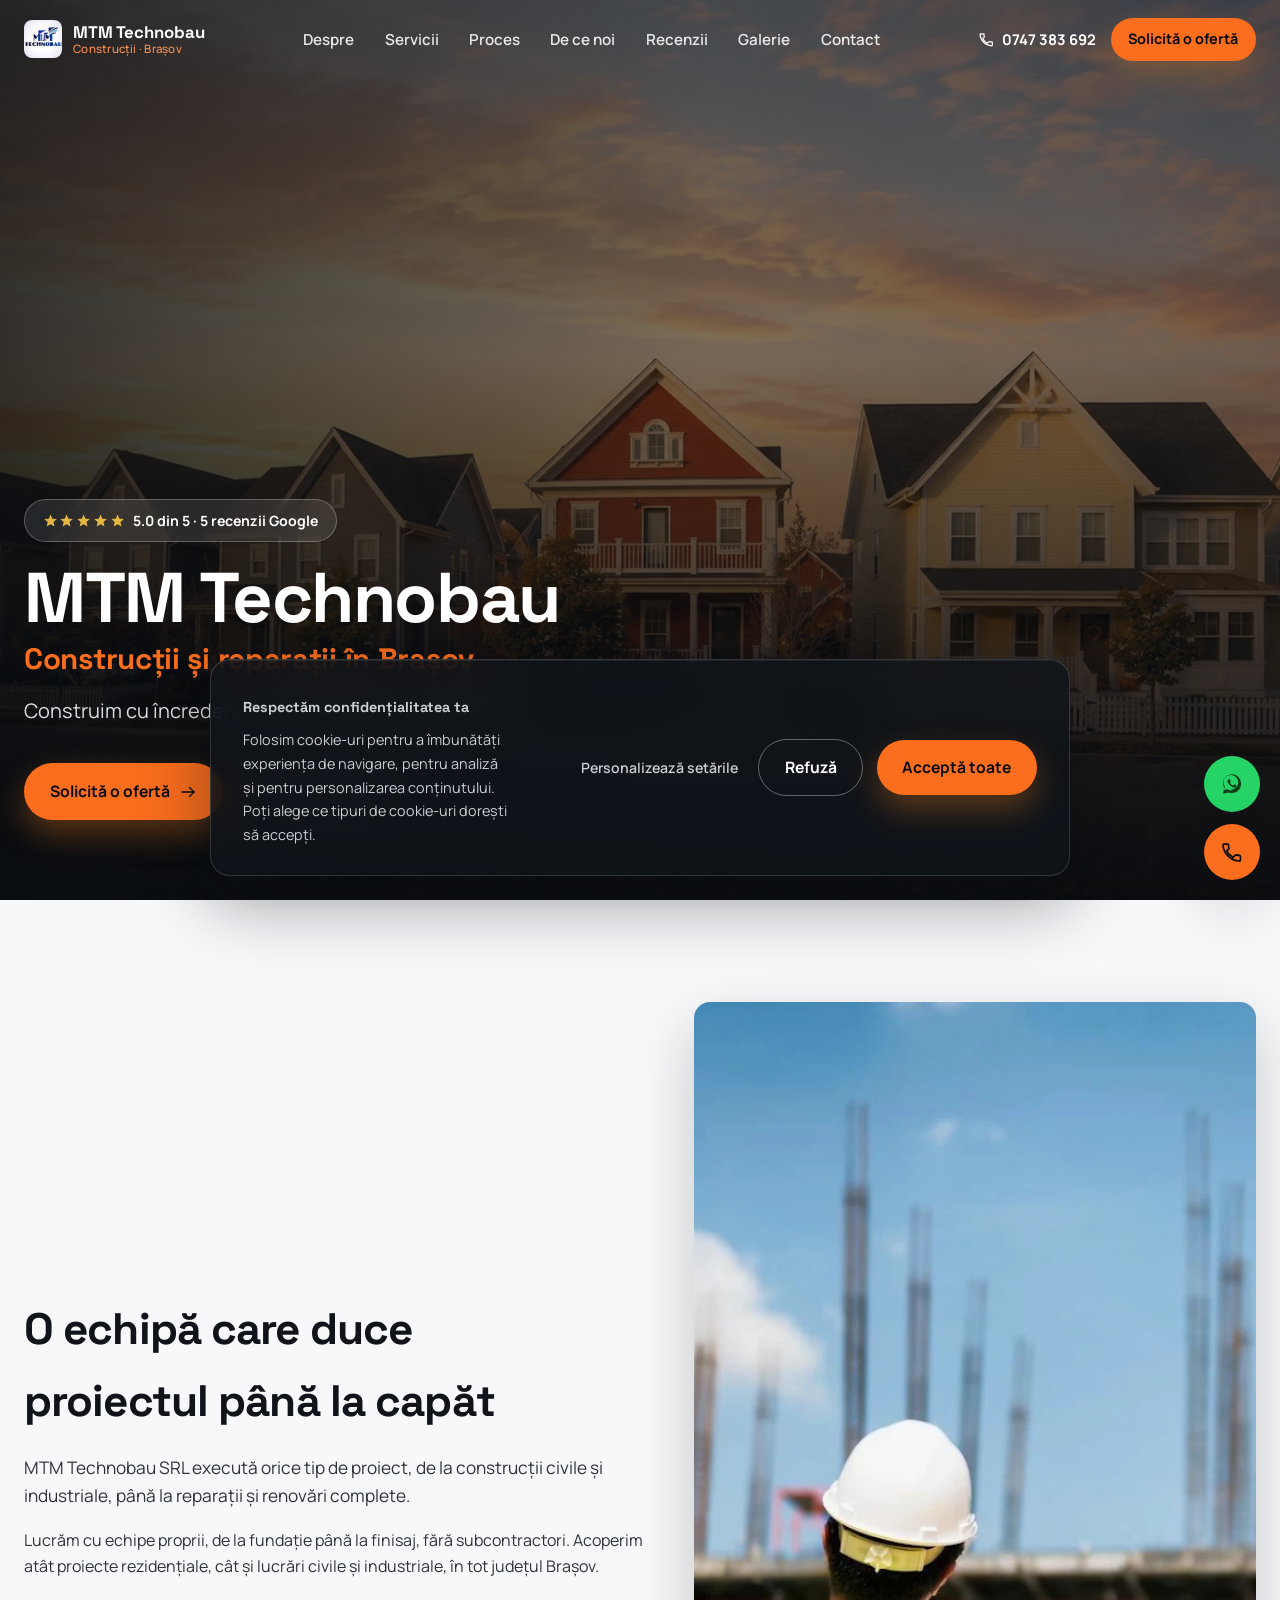
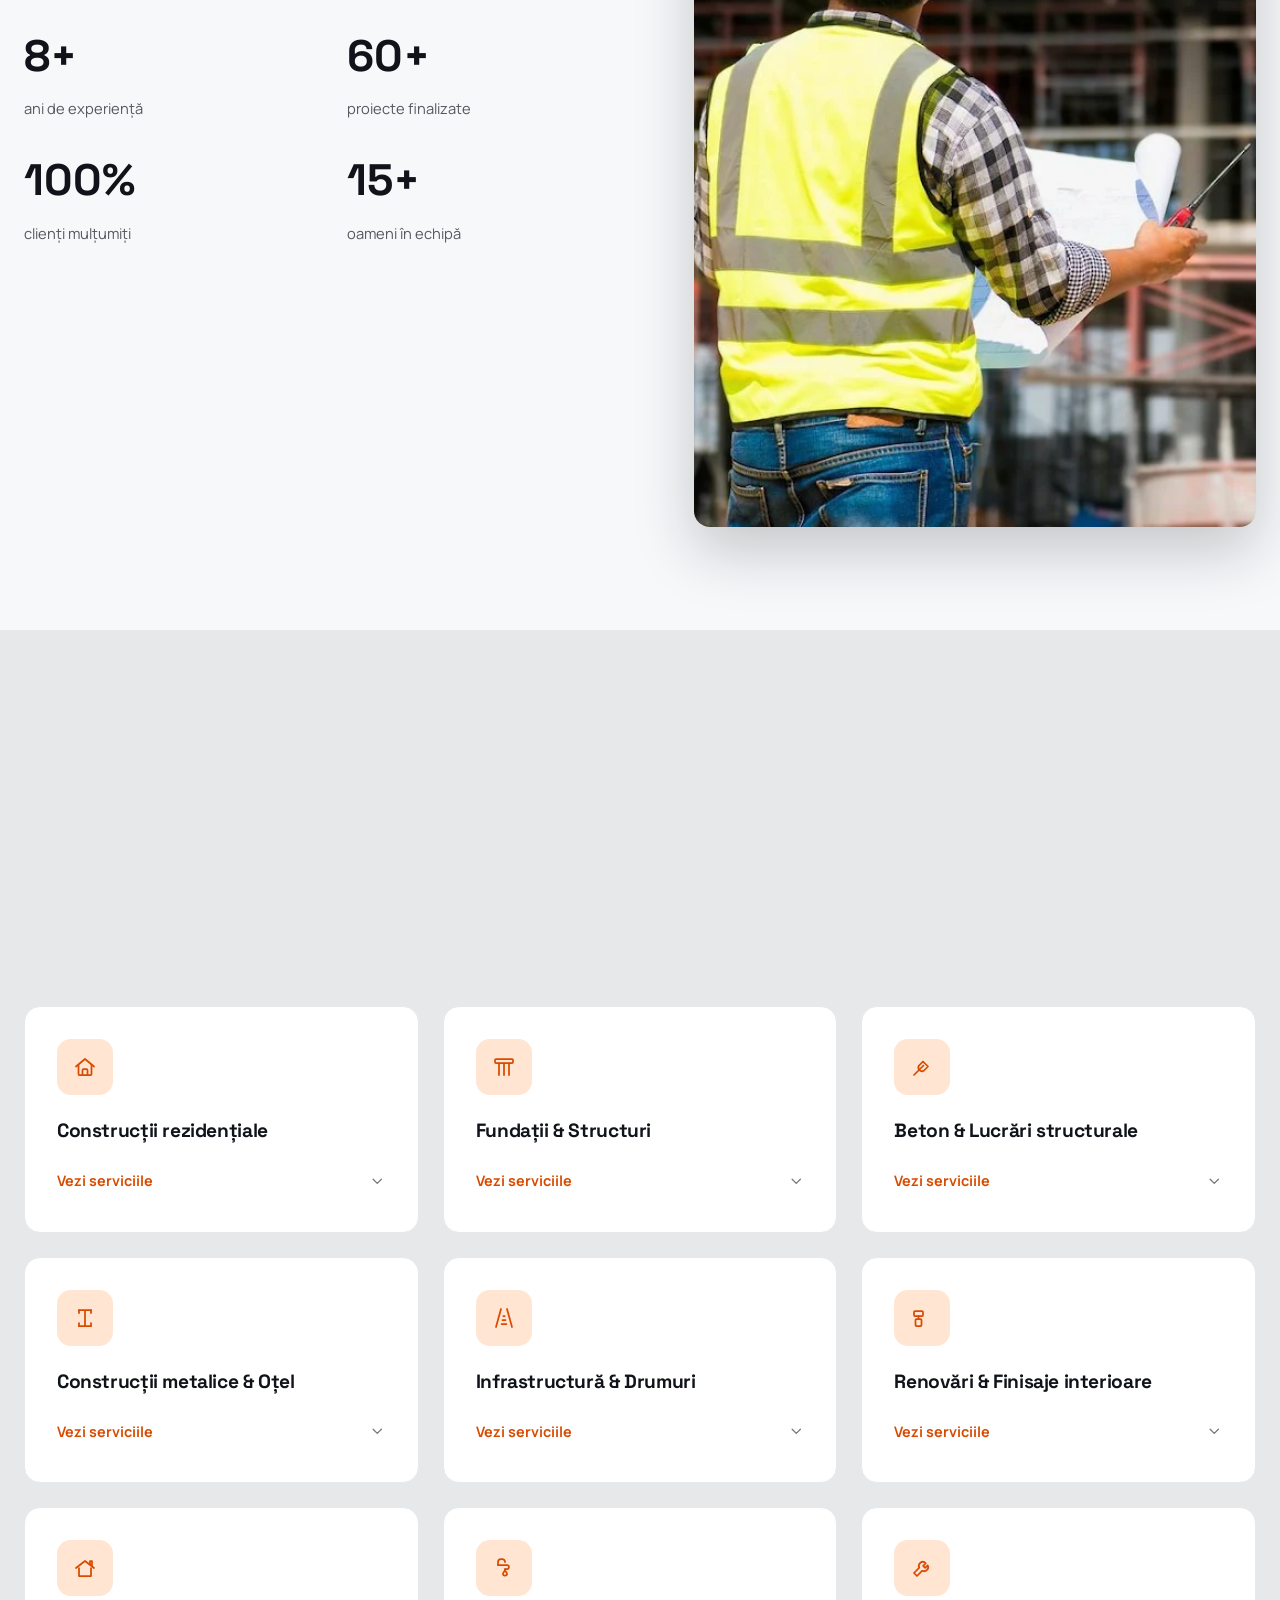
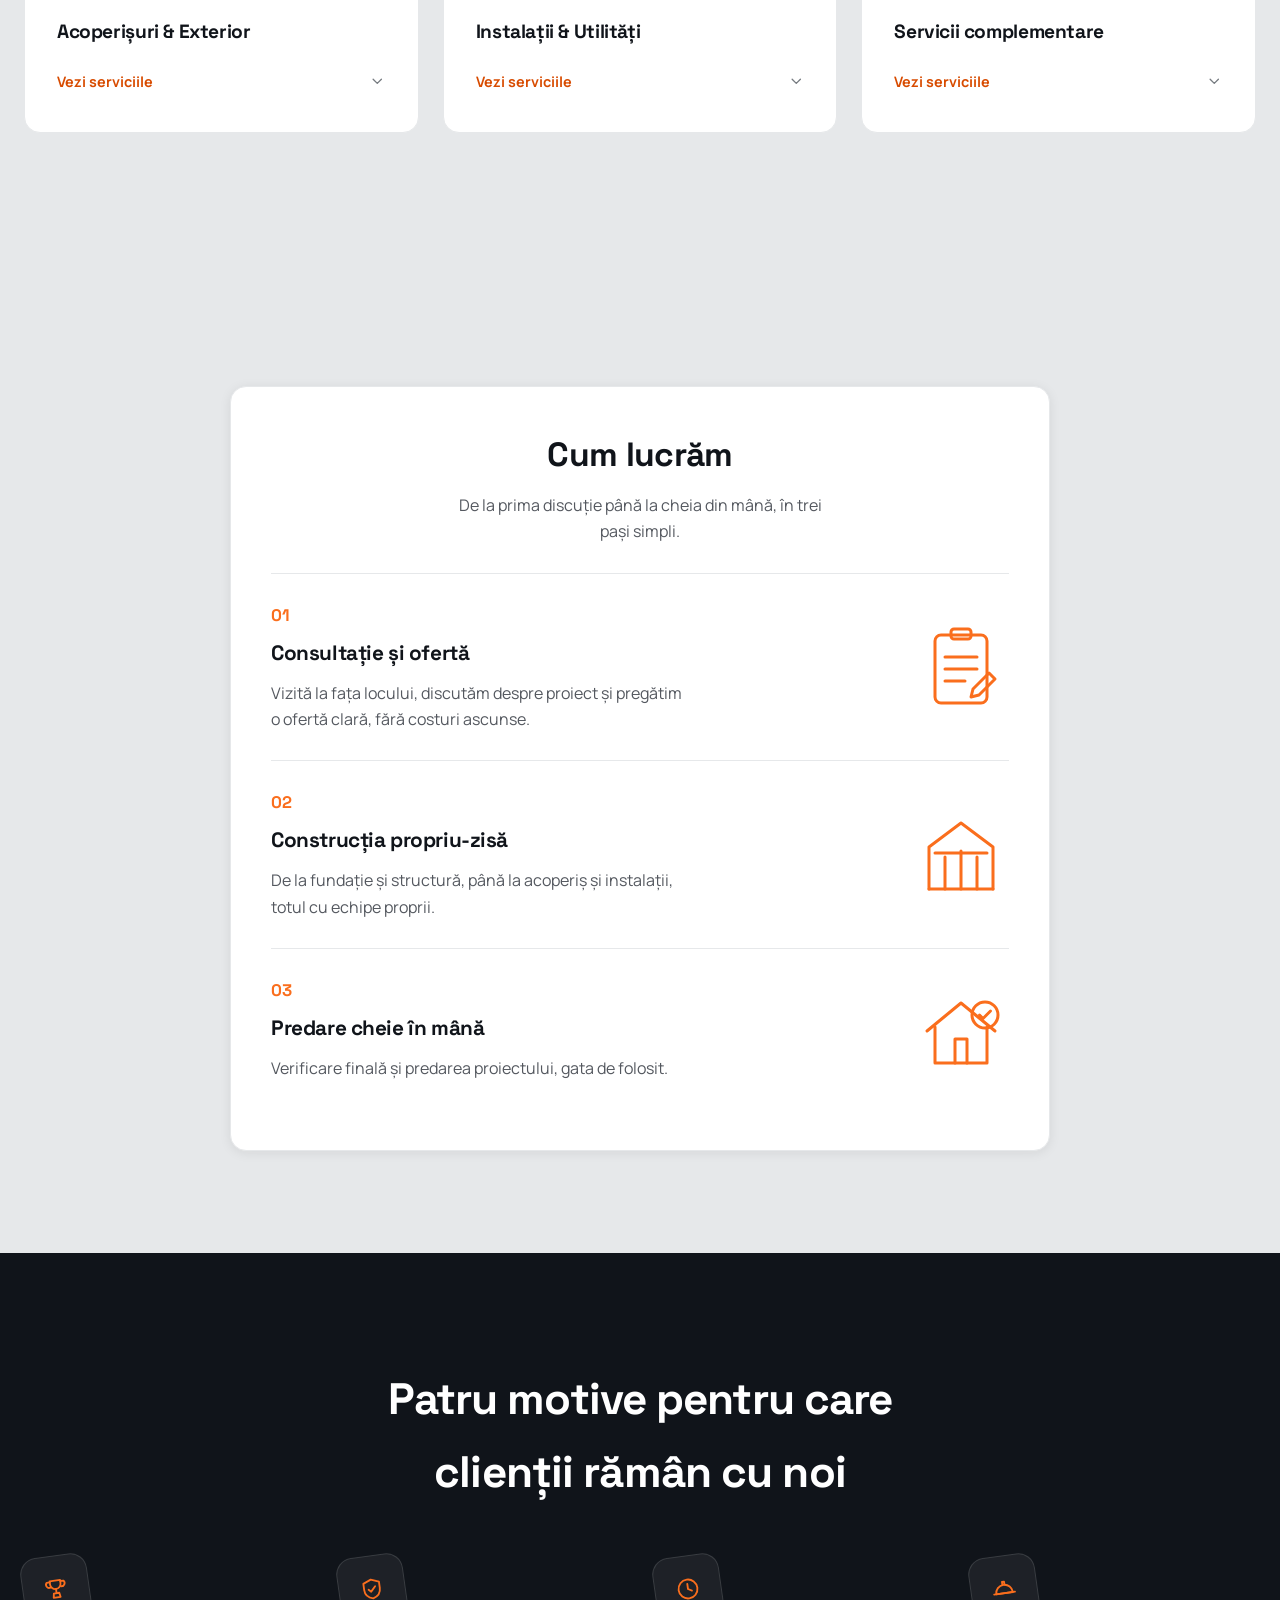
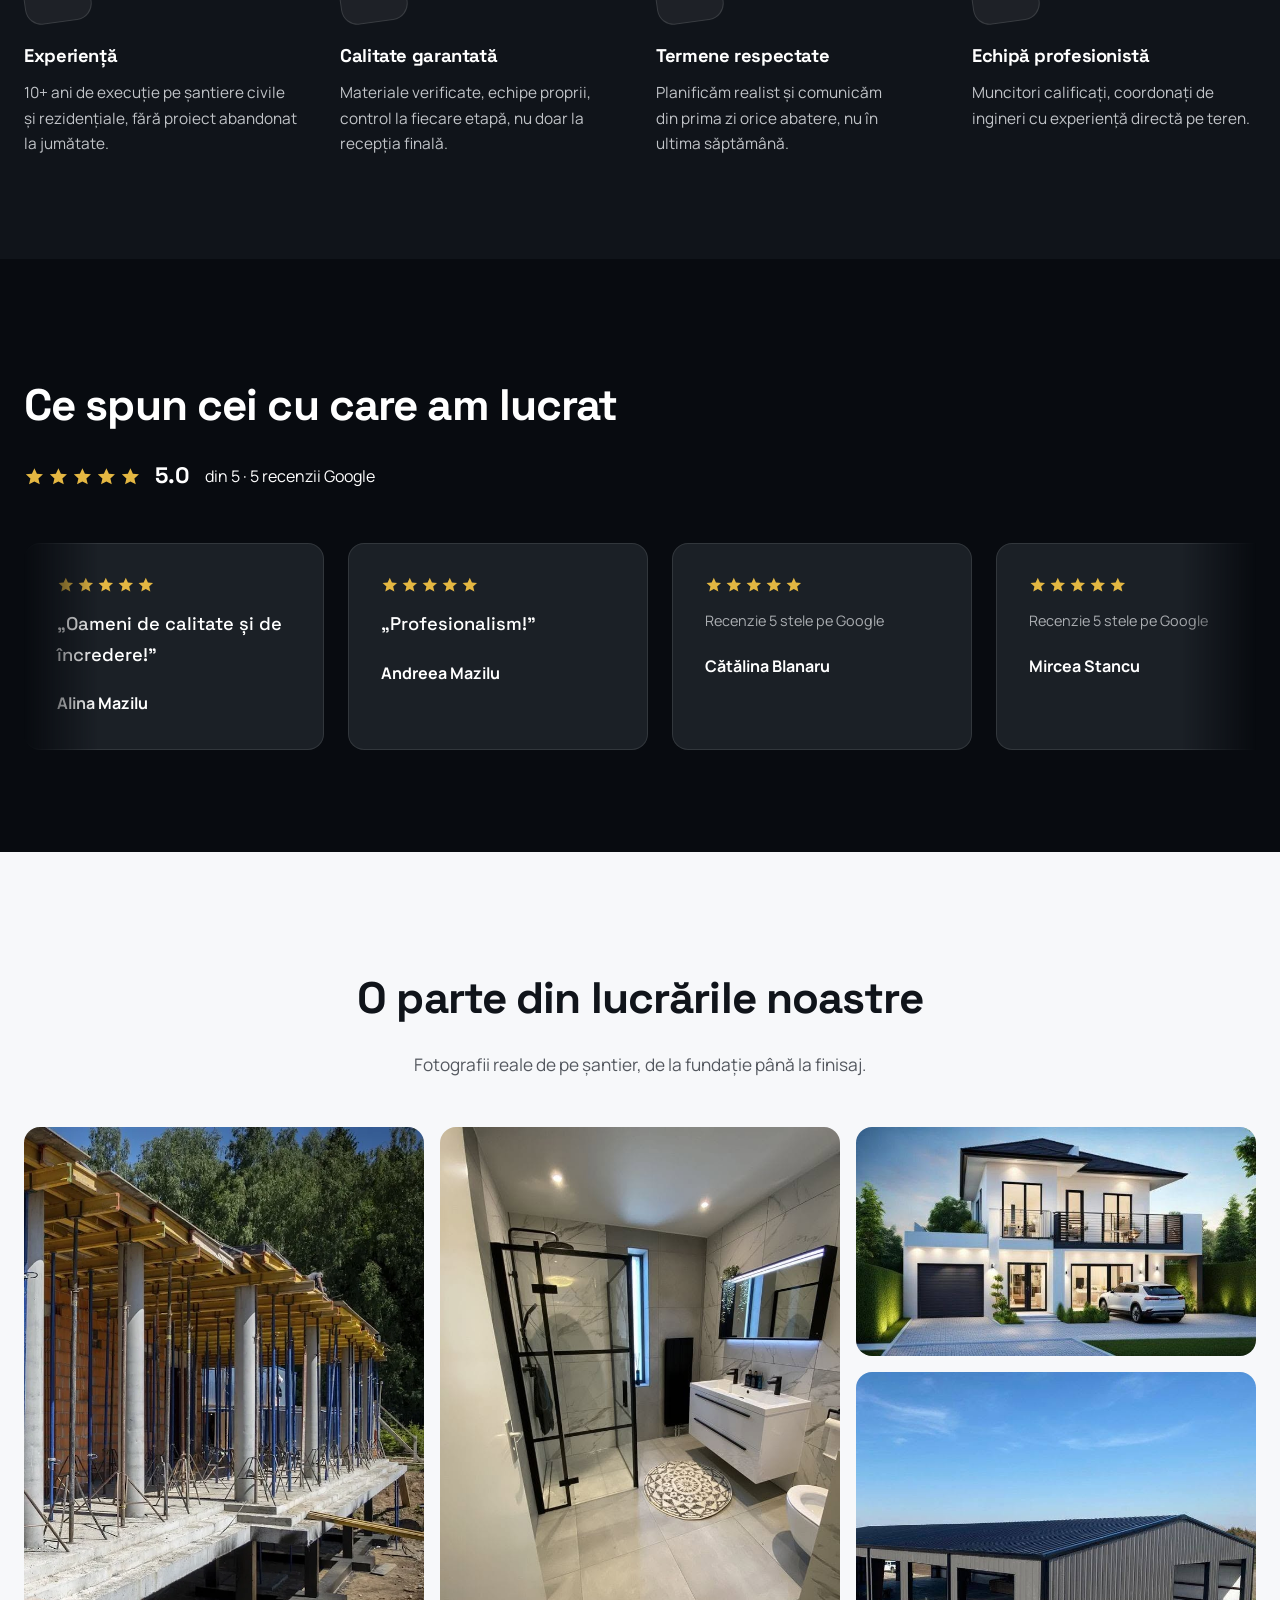
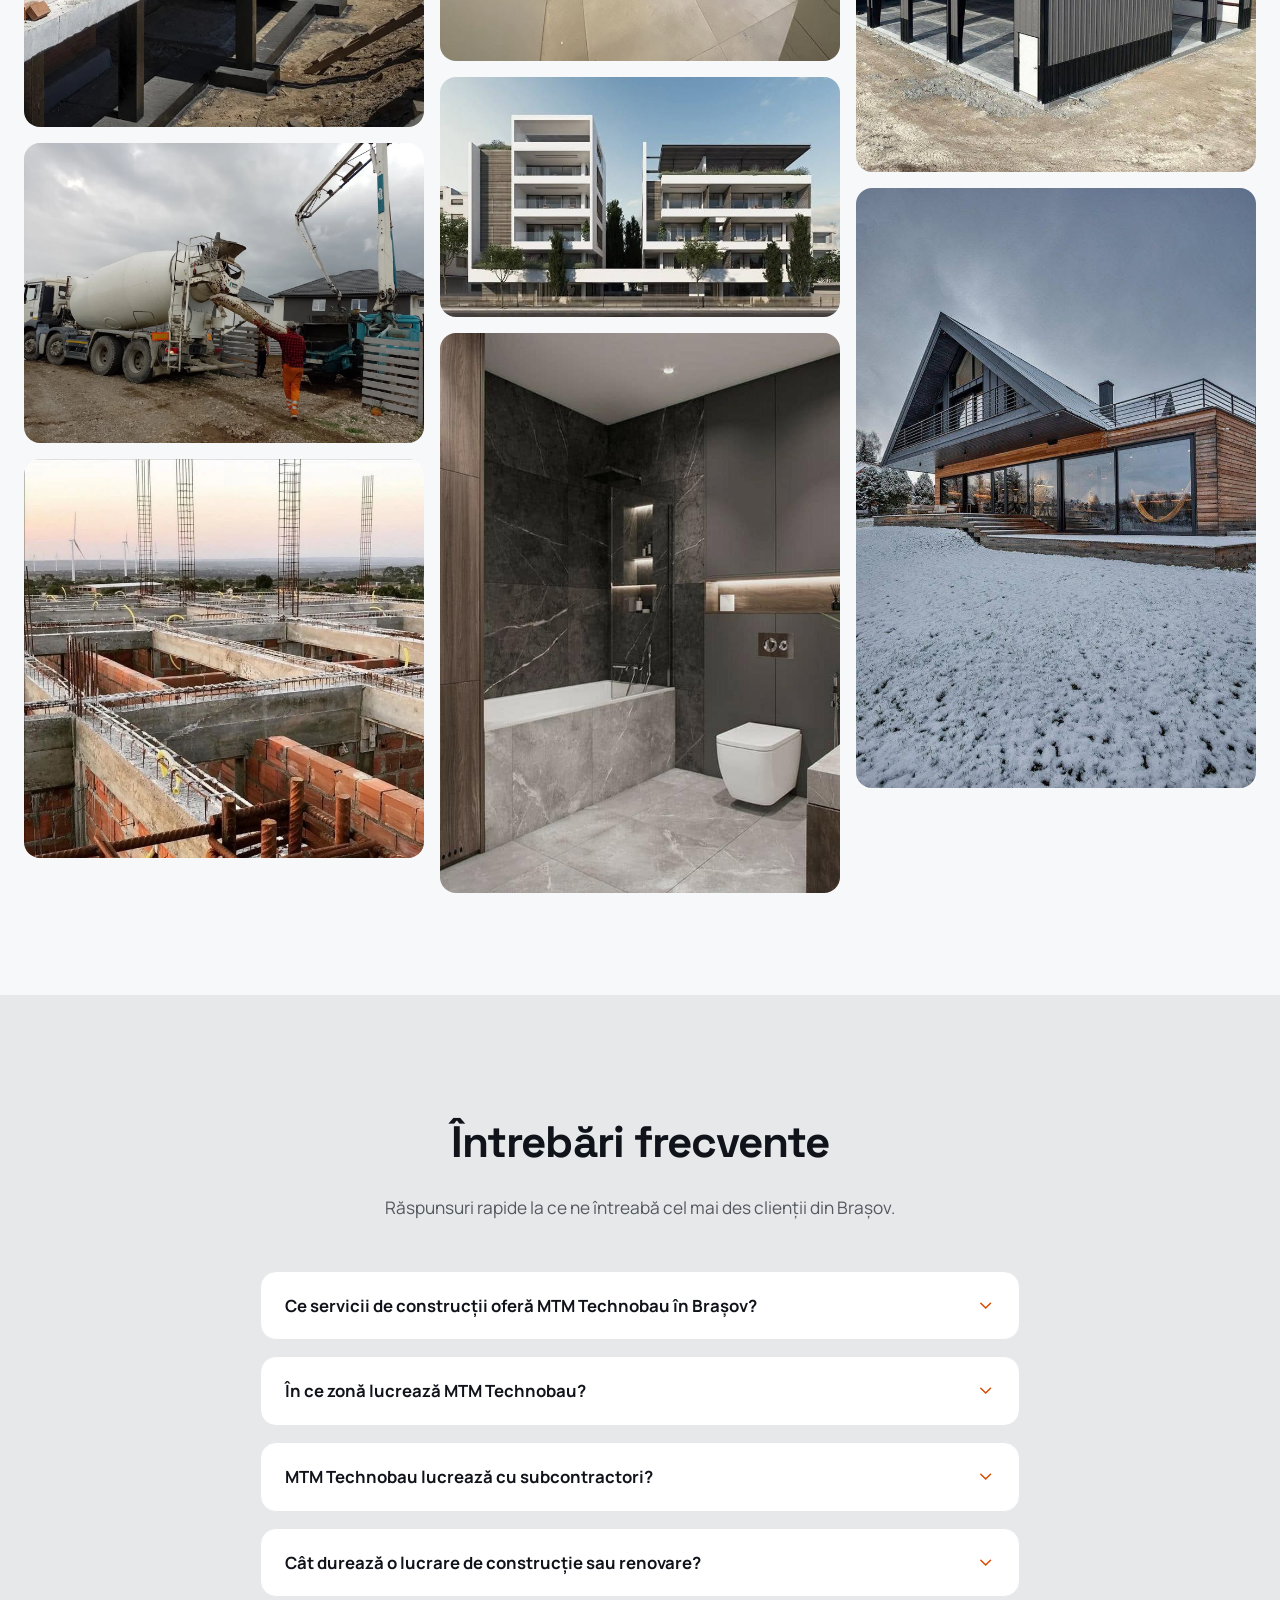
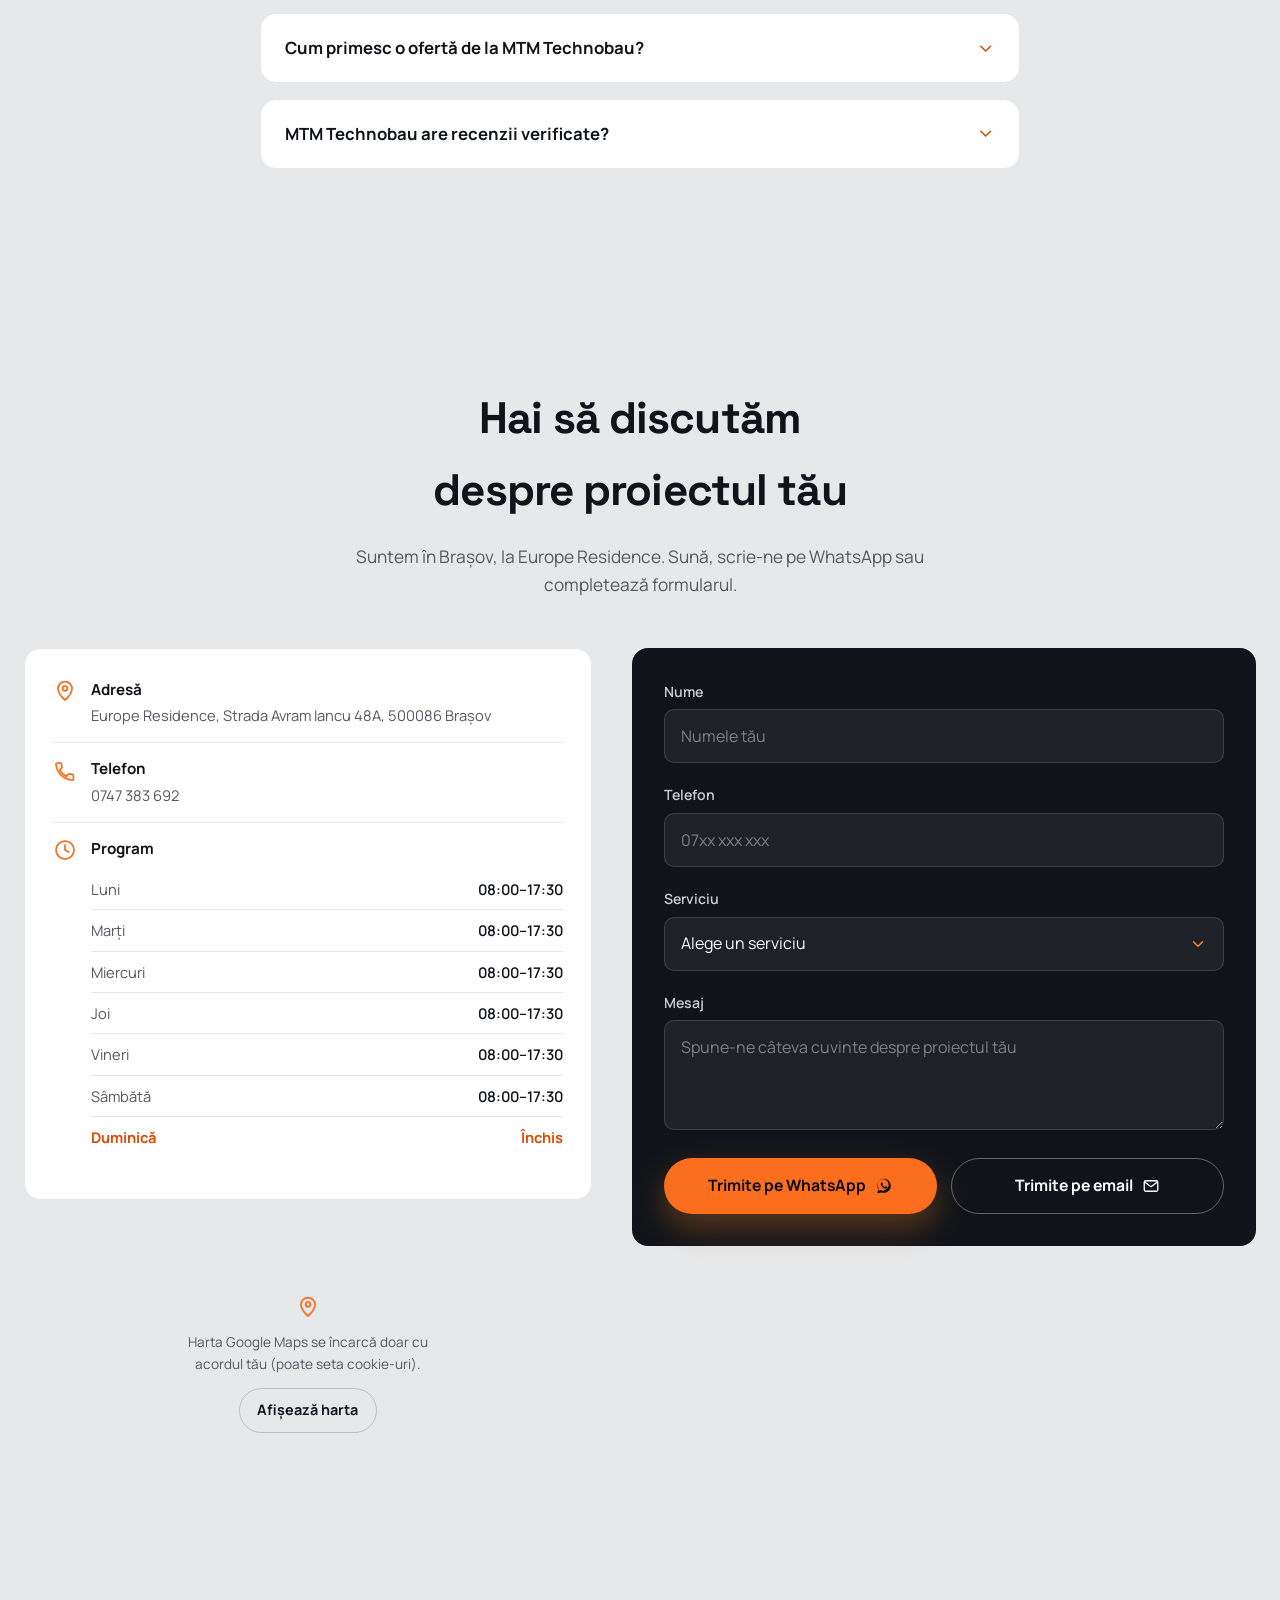
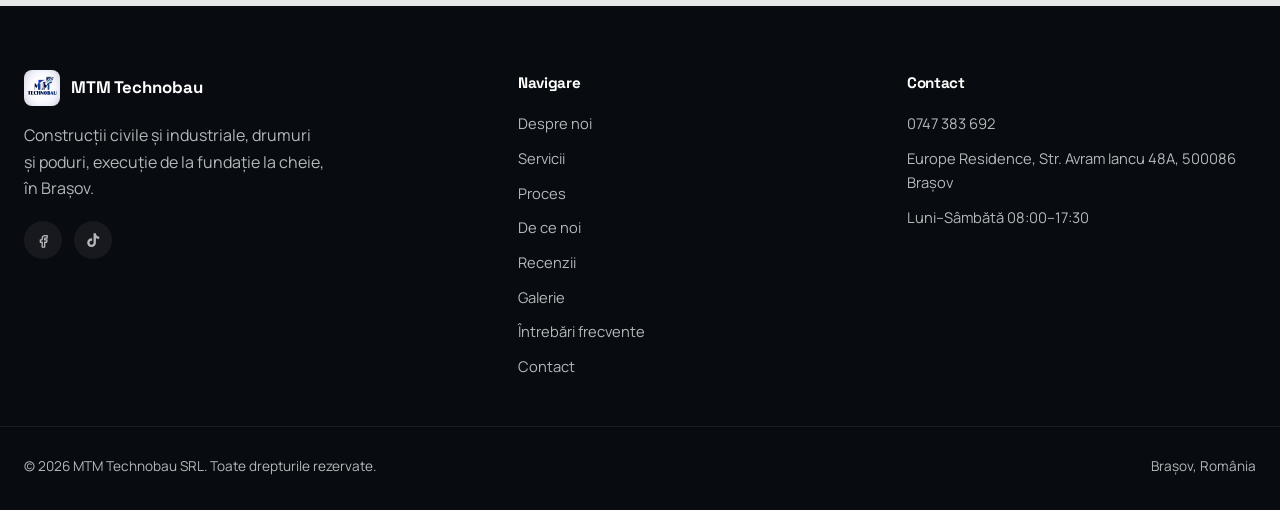
==== commit 4f6dedb7: "Add files via upload" ====
--- a/index.html
+++ b/index.html
@@ -878,9 +878,8 @@
 <g id="icon-facebook" fill="none" stroke="currentColor" stroke-width="1.75" stroke-linecap="round" stroke-linejoin="round">
   <path d="M14.5 9.2h2.7V6h-2.7a3.8 3.8 0 0 0-3.8 3.8v1.7H8.3v3.2h2.4V21h3.2v-6.3h2.5l.5-3.2h-3V9.9c0-.4.2-.7.6-.7Z"/>
 </g>
-<g id="icon-tiktok" fill="none" stroke="currentColor" stroke-width="1.75" stroke-linecap="round" stroke-linejoin="round">
-  <path d="M9 17a3 3 0 1 0 6 0V4"/>
-  <path d="M15 4c0 3 2.5 5 5.5 5"/>
+<g id="icon-tiktok" fill="currentColor" stroke="none">
+  <path d="M16.6 5.82s.51.5 0 0A4.278 4.278 0 0 1 15.54 3h-3.09v12.4a2.592 2.592 0 0 1-2.59 2.5c-1.42 0-2.6-1.16-2.6-2.6 0-1.72 1.66-3.01 3.37-2.48V9.66c-3.45-.46-6.47 2.22-6.47 5.64 0 3.33 2.76 5.7 5.69 5.7 3.14 0 5.69-2.55 5.69-5.7V9.01a7.35 7.35 0 0 0 4.3 1.38V7.3s-1.88.09-3.24-1.48Z"/>
 </g>
 
 <!-- process step illustrations, larger canvas (0 0 96 96) -->
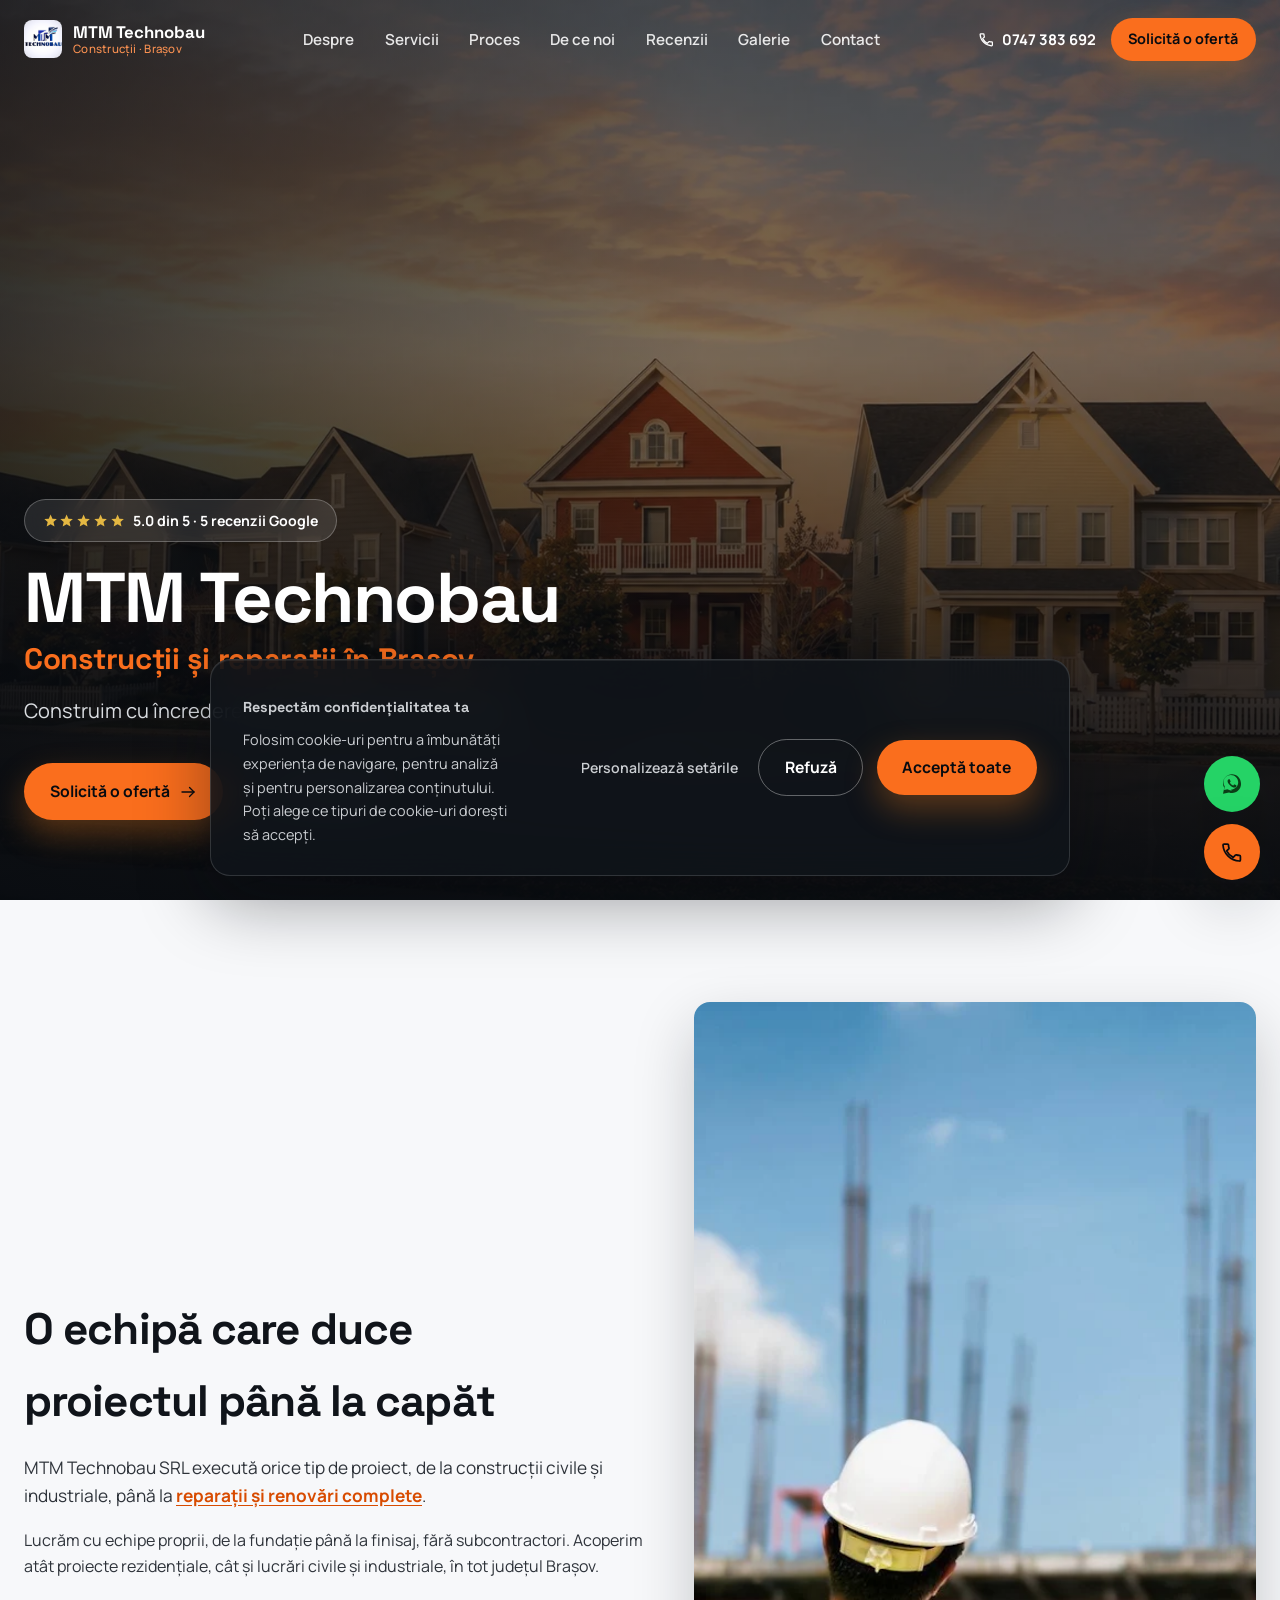
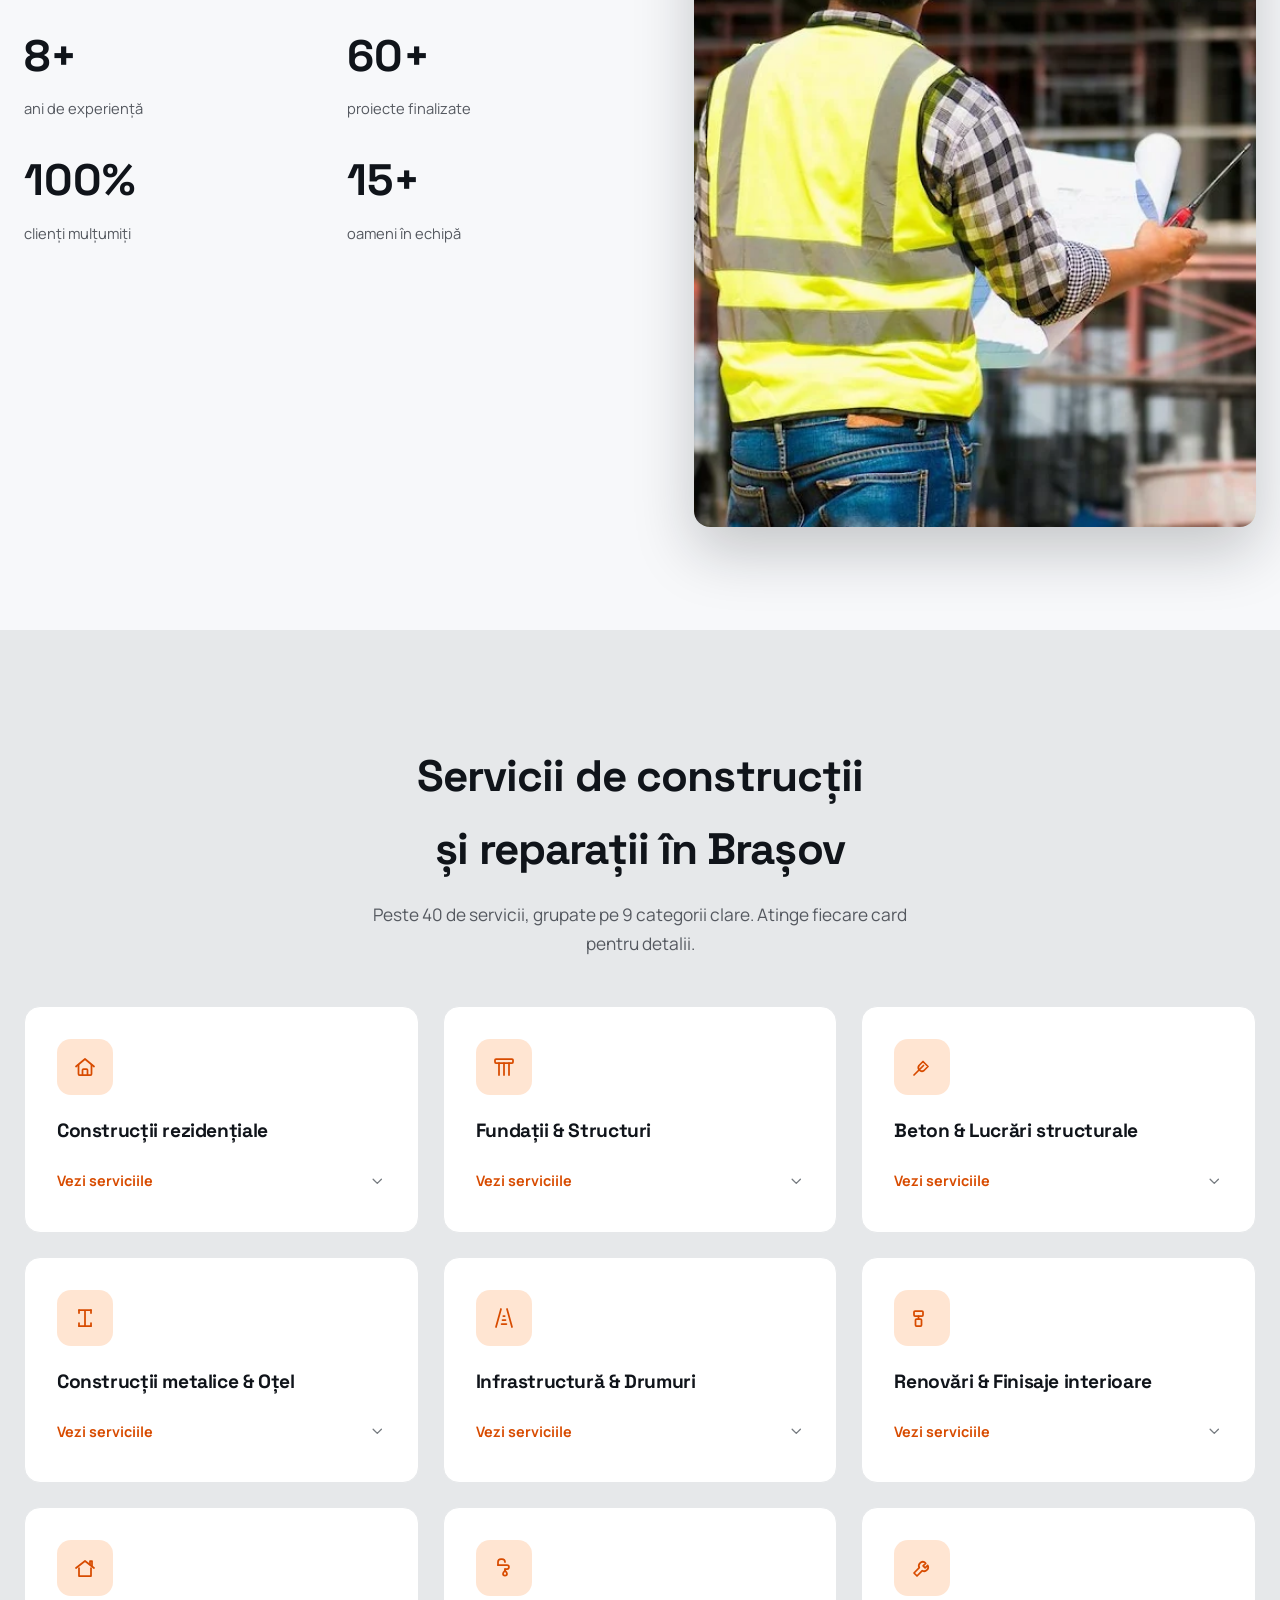
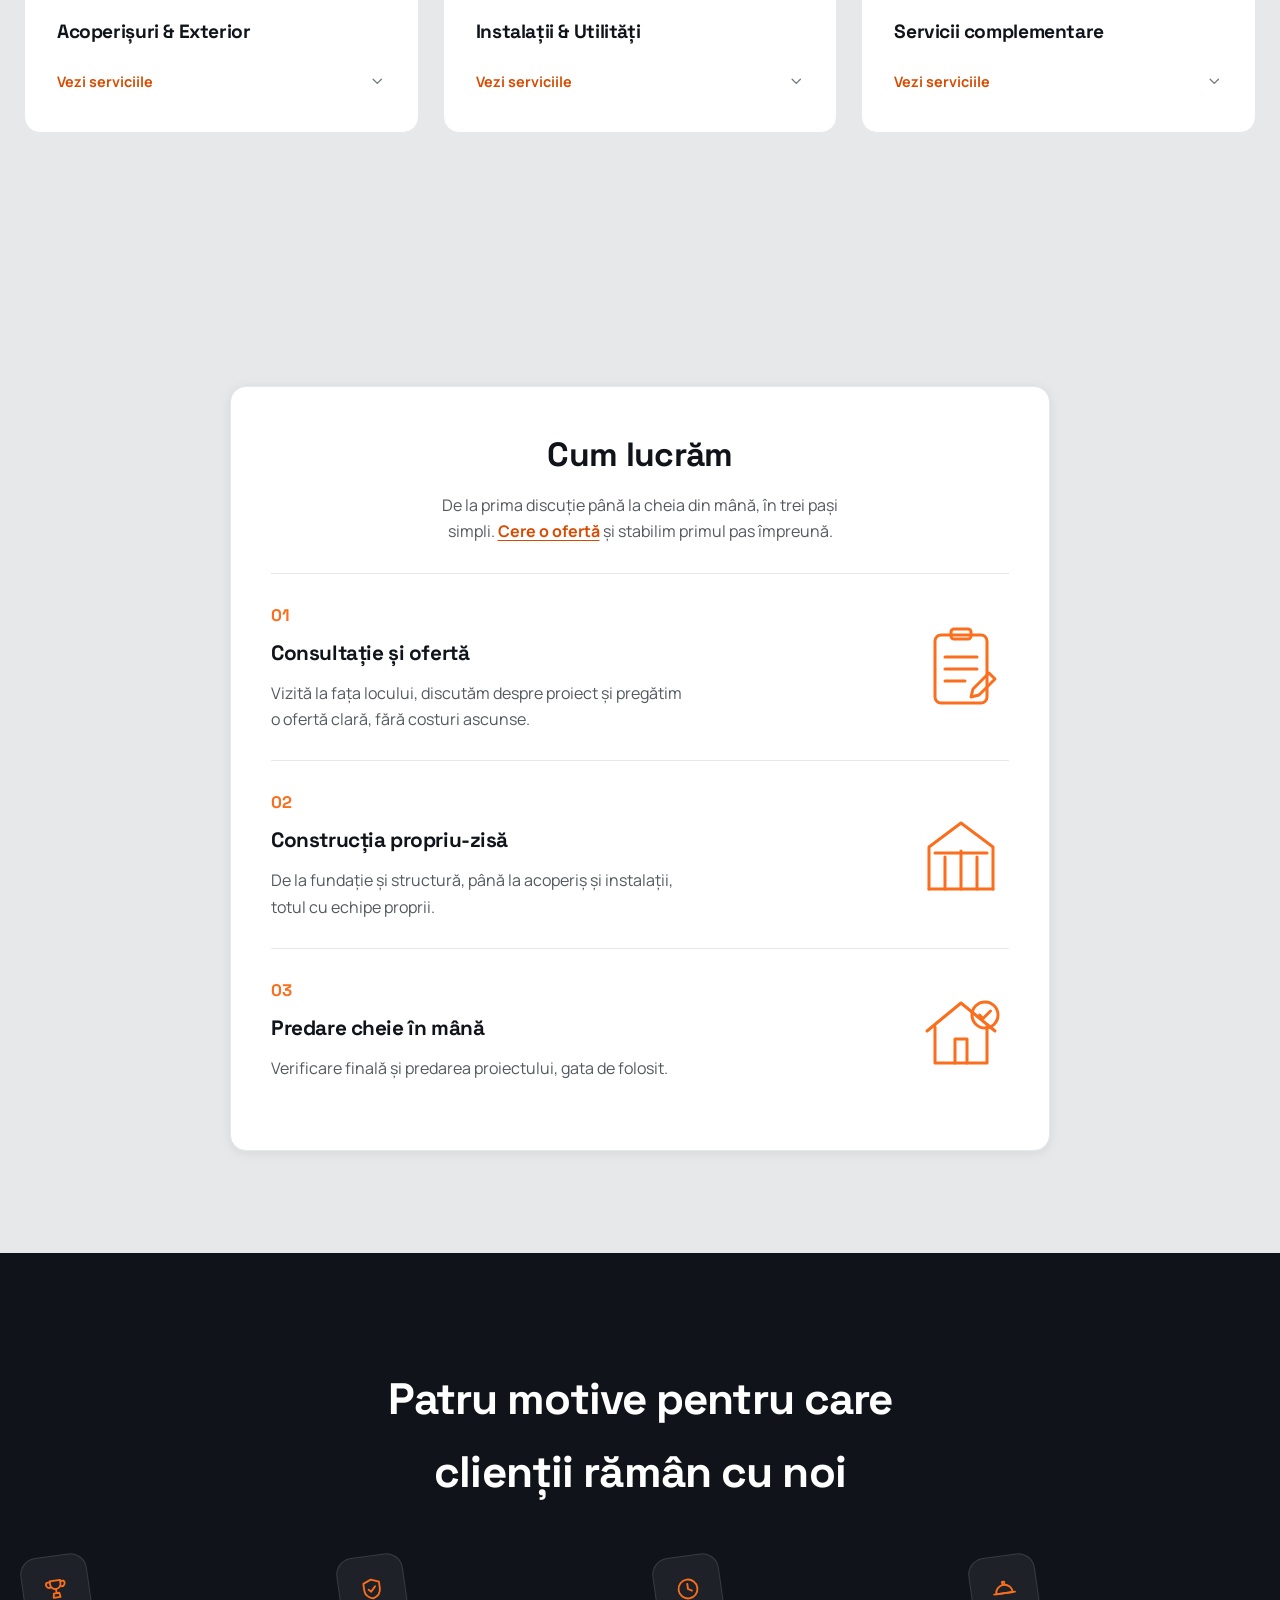
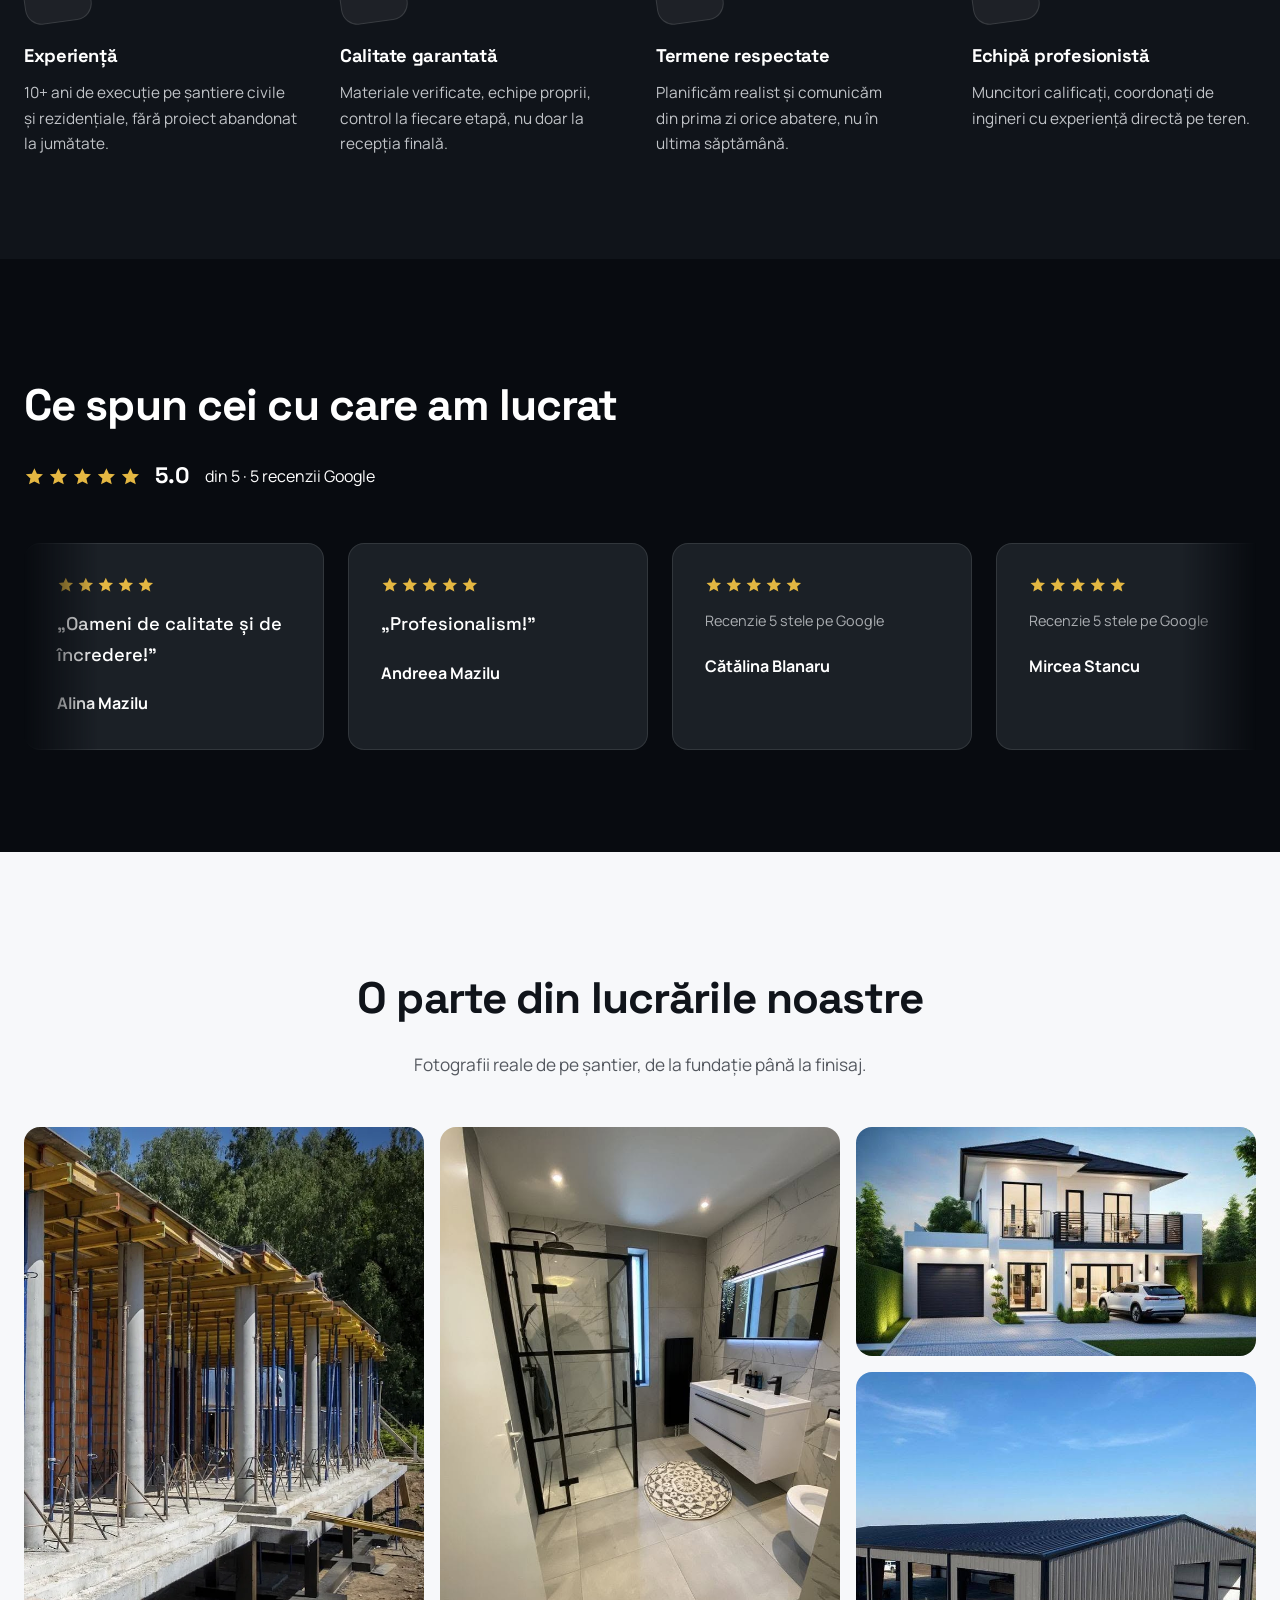
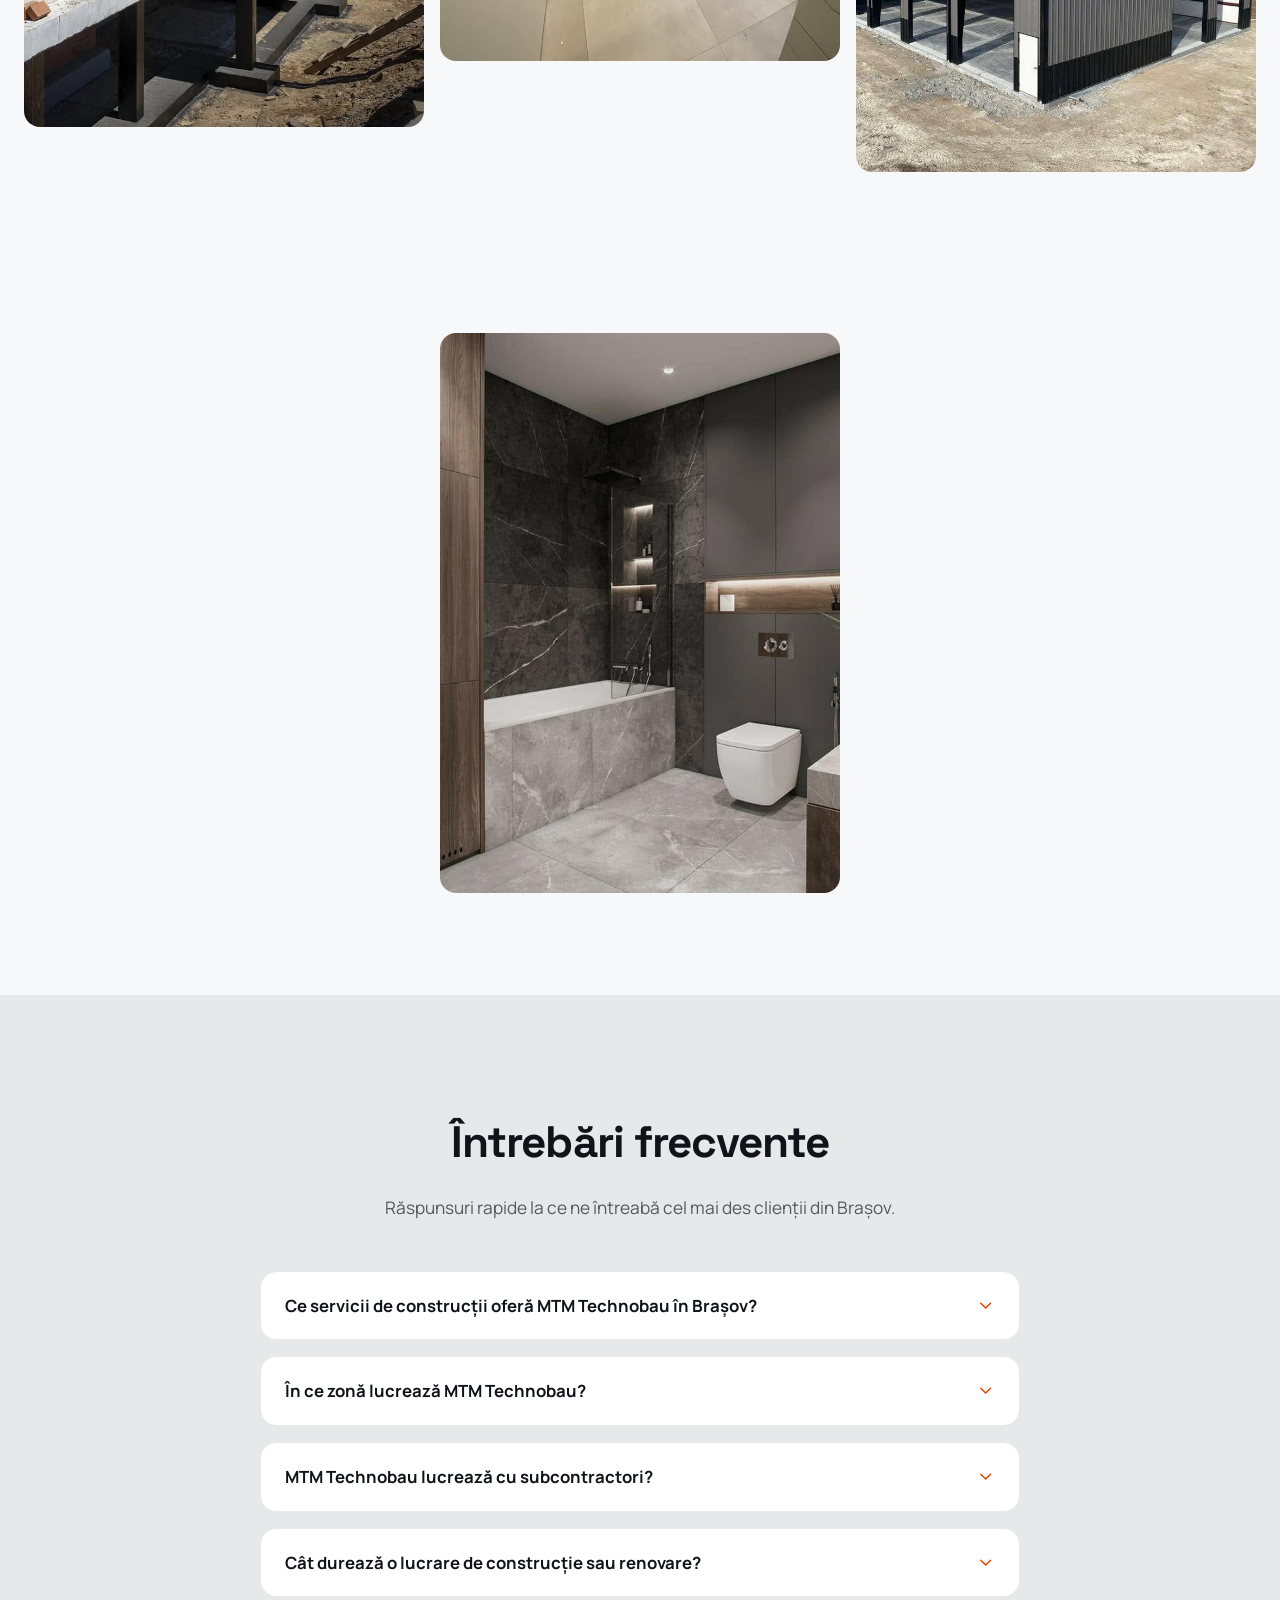
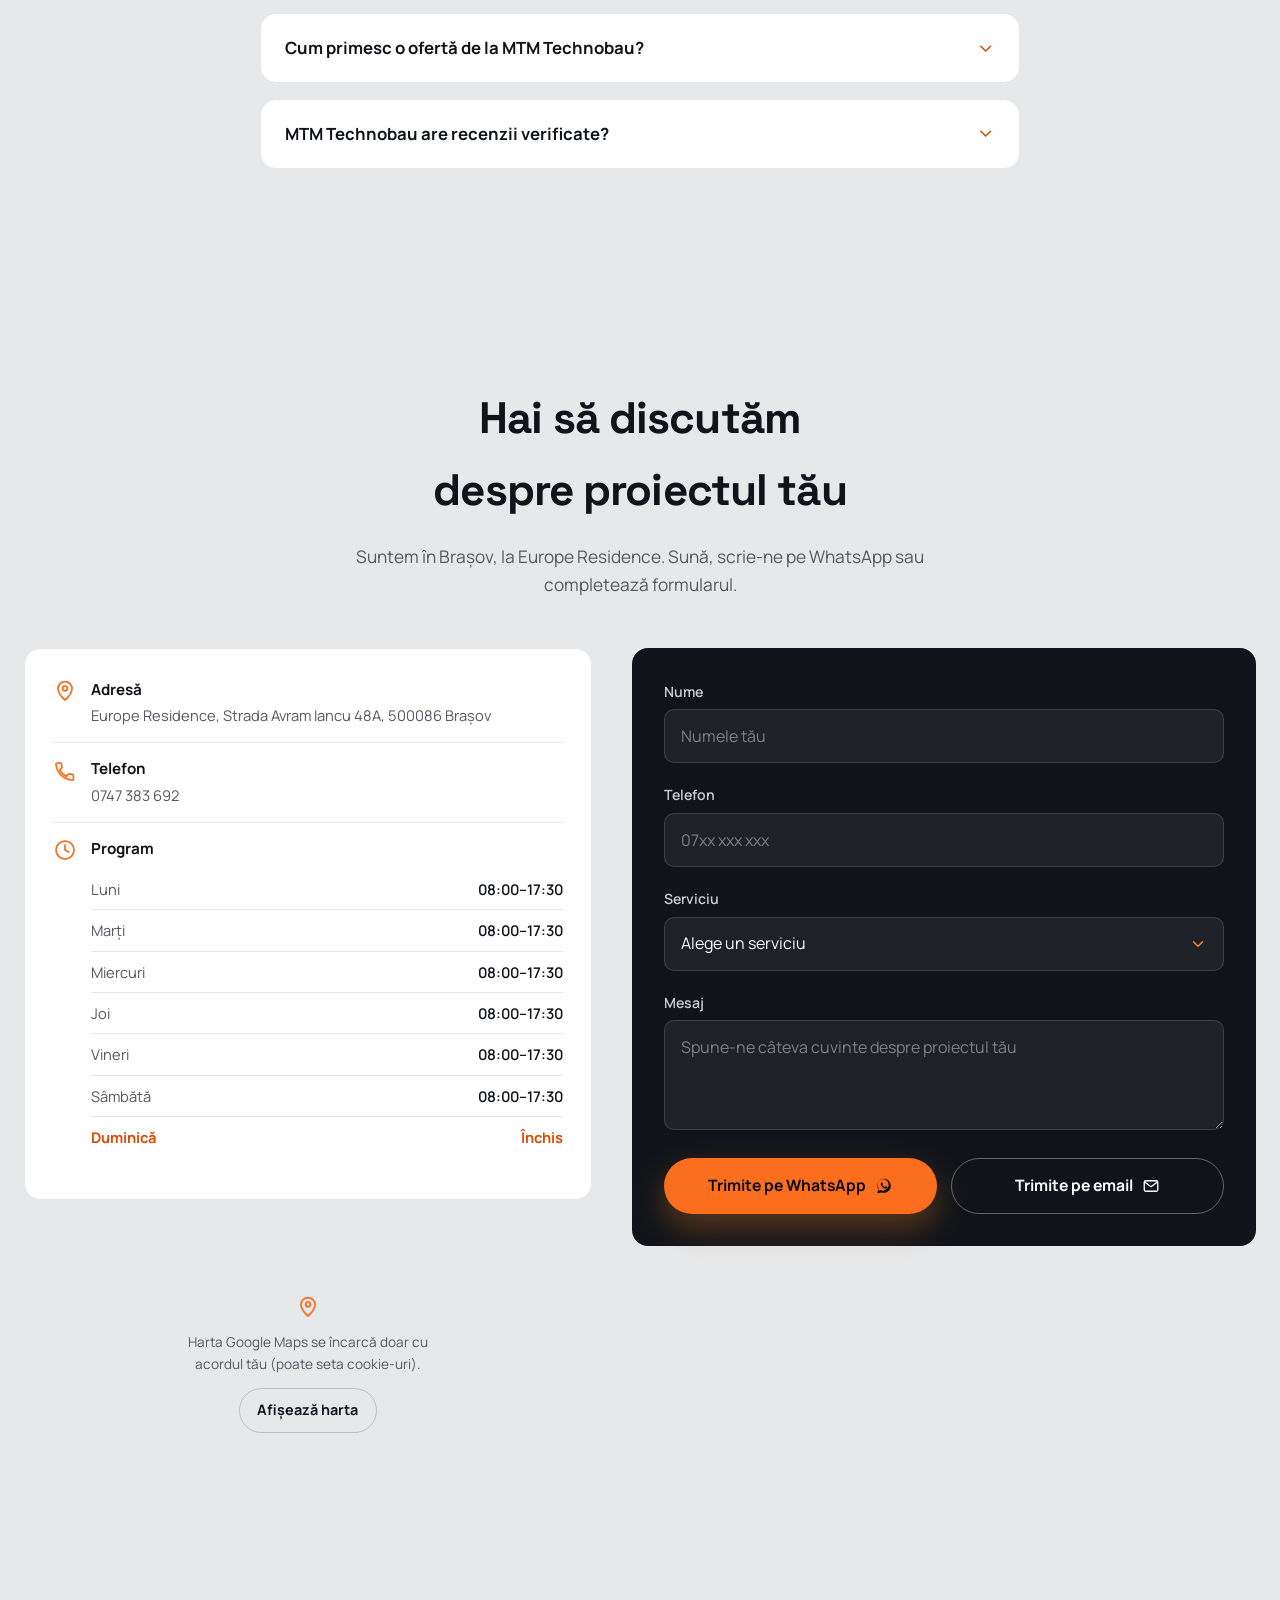
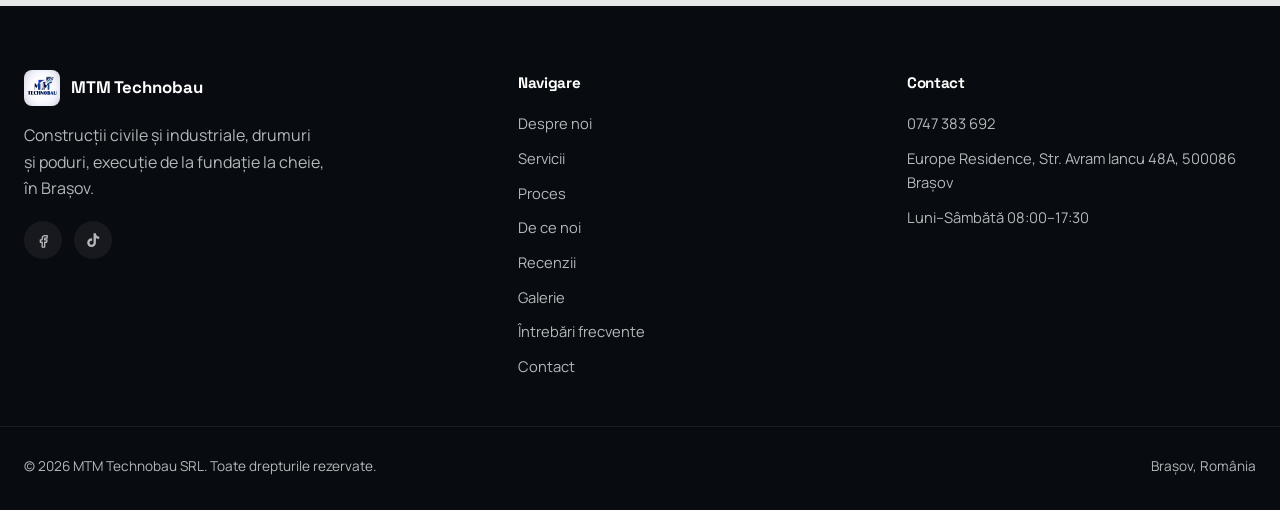
==== commit ac589050: "Add files via upload" ====
--- a/index.html
+++ b/index.html
@@ -6,7 +6,7 @@
 <title>Construcții și Reparații Brașov | MTM Technobau</title>
 <meta name="description" content="MTM Technobau: construcții civile, reparații, renovări, fundații și finisaje în Brașov. Rating 5,0 din 5 pe Google. Sună acum sau solicită o ofertă.">
 <meta name="keywords" content="construcții Brașov, reparații Brașov, firmă construcții și reparații Brașov, reparații case, reparații acoperișuri, construcții civile, construcții industriale, renovări Brașov, fundații beton, instalații apă și canalizare">
-<meta name="robots" content="index, follow">
+<meta name="robots" content="index, follow, max-image-preview:large, max-snippet:-1">
 <meta name="theme-color" content="#171a20">
 <!-- TODO: domeniu ilustrativ, înlocuiește cu domeniul real odată alocat -->
 <link rel="canonical" href="https://www.mtmtechnobau.ro/">
@@ -438,6 +438,8 @@
 .svc-list ul{ margin-top:0.75rem; display:grid; gap:0.55rem; }
 .svc-list li{ display:flex; align-items:flex-start; gap:0.55rem; color:var(--ink-600); font-size:0.95rem; }
 .svc-list li .icon-sm{ color:var(--orange-500); margin-top:0.2em; }
+.text-link{ color:var(--orange-600); font-weight:700; text-decoration:underline; text-underline-offset:3px; }
+.text-link:hover{ color:var(--orange-500); }
 
 /* ==========================================================================
    FAQ
@@ -996,7 +998,7 @@
   <div class="container about-grid">
     <div class="about-text reveal reveal-left">
       <h2 class="h-section">O echipă care duce proiectul până la capăt</h2>
-      <p class="lede">MTM Technobau SRL execută orice tip de proiect, de la construcții civile și industriale, până la reparații și renovări complete.</p>
+      <p class="lede">MTM Technobau SRL execută orice tip de proiect, de la construcții civile și industriale, până la <a href="#servicii" class="text-link">reparații și renovări complete</a>.</p>
       <p>Lucrăm cu echipe proprii, de la fundație până la finisaj, fără subcontractori. Acoperim atât proiecte rezidențiale, cât și lucrări civile și industriale, în tot județul Brașov.</p>
       <!-- TODO: confirmă cifrele reale cu clientul înainte de publicare -->
       <div class="stats-row">
@@ -1176,7 +1178,7 @@
       <div class="proces-item proces-item-title">
         <div class="proces-text">
           <h2>Cum lucrăm</h2>
-          <p>De la prima discuție până la cheia din mână, în trei pași simpli.</p>
+          <p>De la prima discuție până la cheia din mână, în trei pași simpli. <a href="#contact" class="text-link">Cere o ofertă</a> și stabilim primul pas împreună.</p>
         </div>
       </div>
       <div class="proces-item">
@@ -1385,7 +1387,7 @@
       </details>
       <details class="faq-item">
         <summary>Cum primesc o ofertă de la MTM Technobau?<svg class="icon-sm chev" viewBox="0 0 24 24"><use href="#icon-chevron-down"/></svg></summary>
-        <p>Suni la 0747 383 692, scrii pe WhatsApp sau completezi formularul de pe site. Facem o vizită la fața locului și pregătim o ofertă fără costuri ascunse.</p>
+        <p>Suni la 0747 383 692, scrii pe WhatsApp sau completezi <a href="#contact" class="text-link">formularul de pe site</a>. Facem o vizită la fața locului și pregătim o ofertă fără costuri ascunse.</p>
       </details>
       <details class="faq-item">
         <summary>MTM Technobau are recenzii verificate?<svg class="icon-sm chev" viewBox="0 0 24 24"><use href="#icon-chevron-down"/></svg></summary>
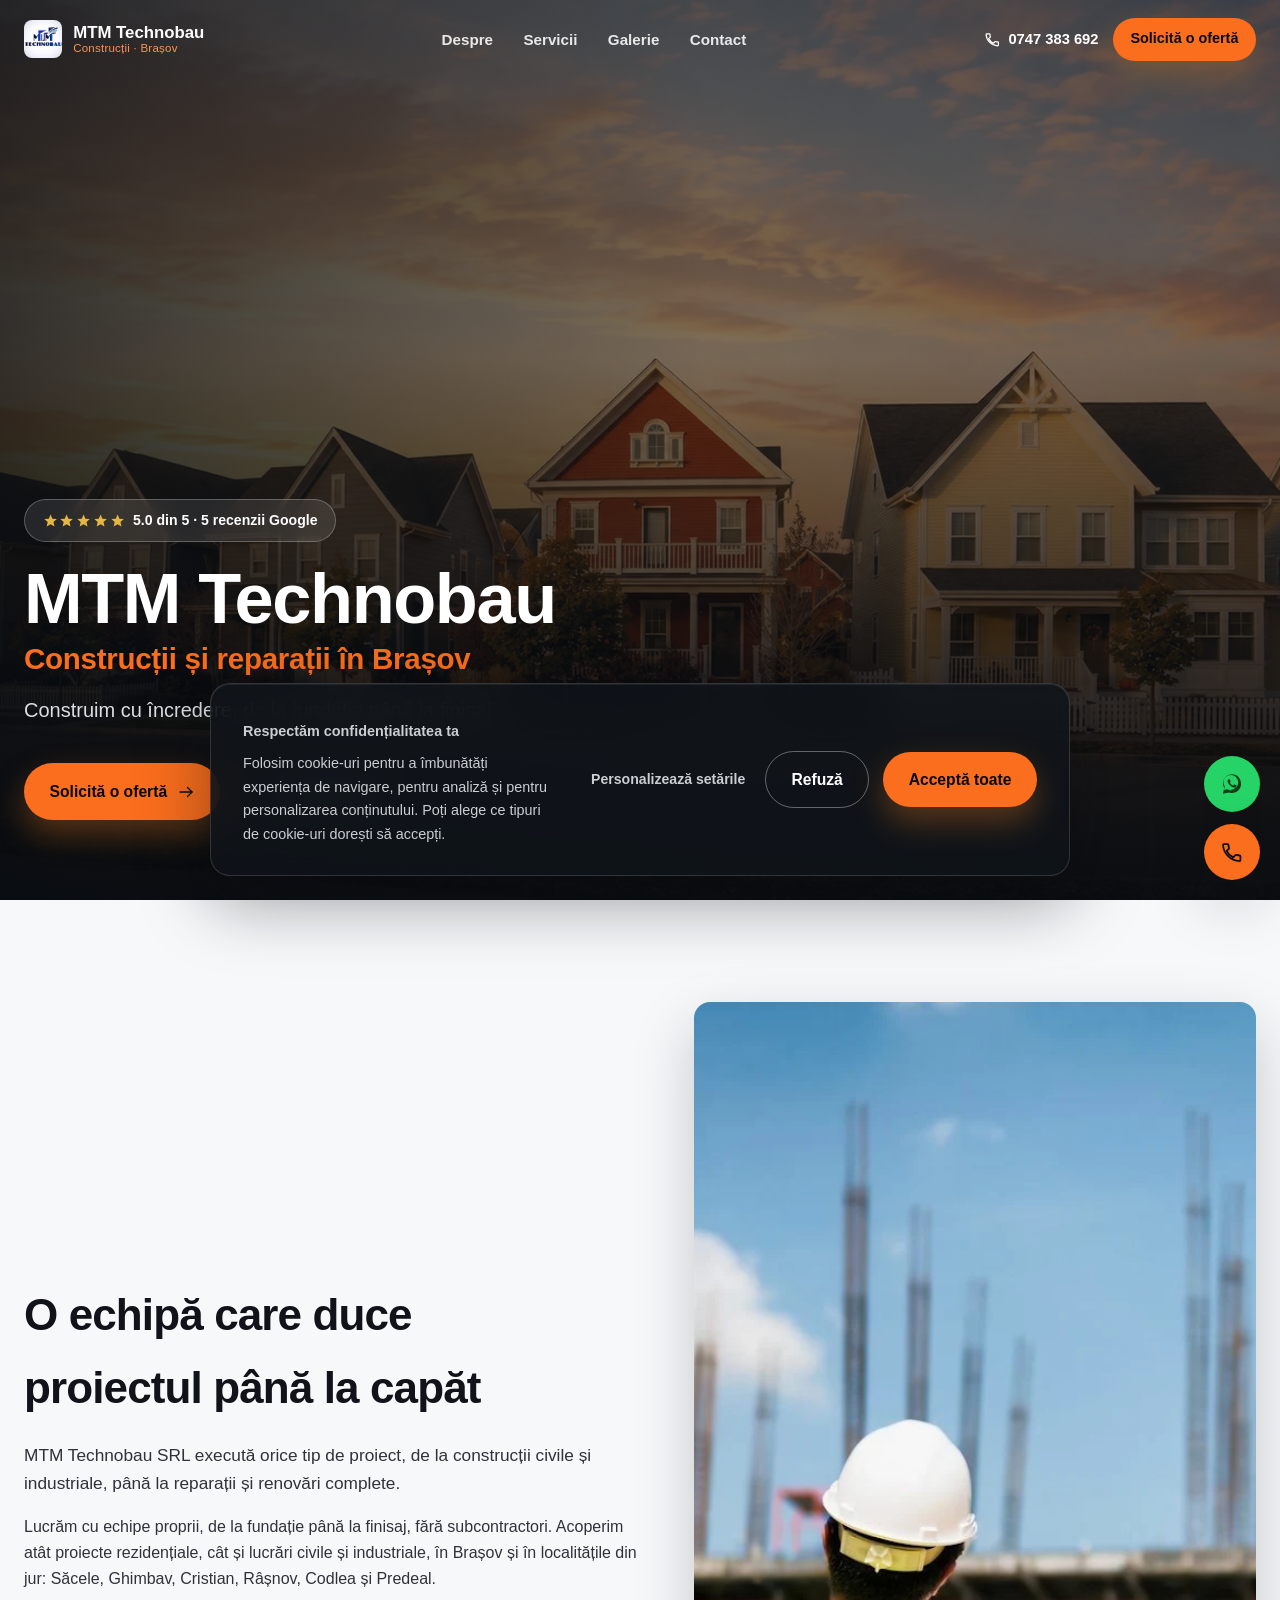
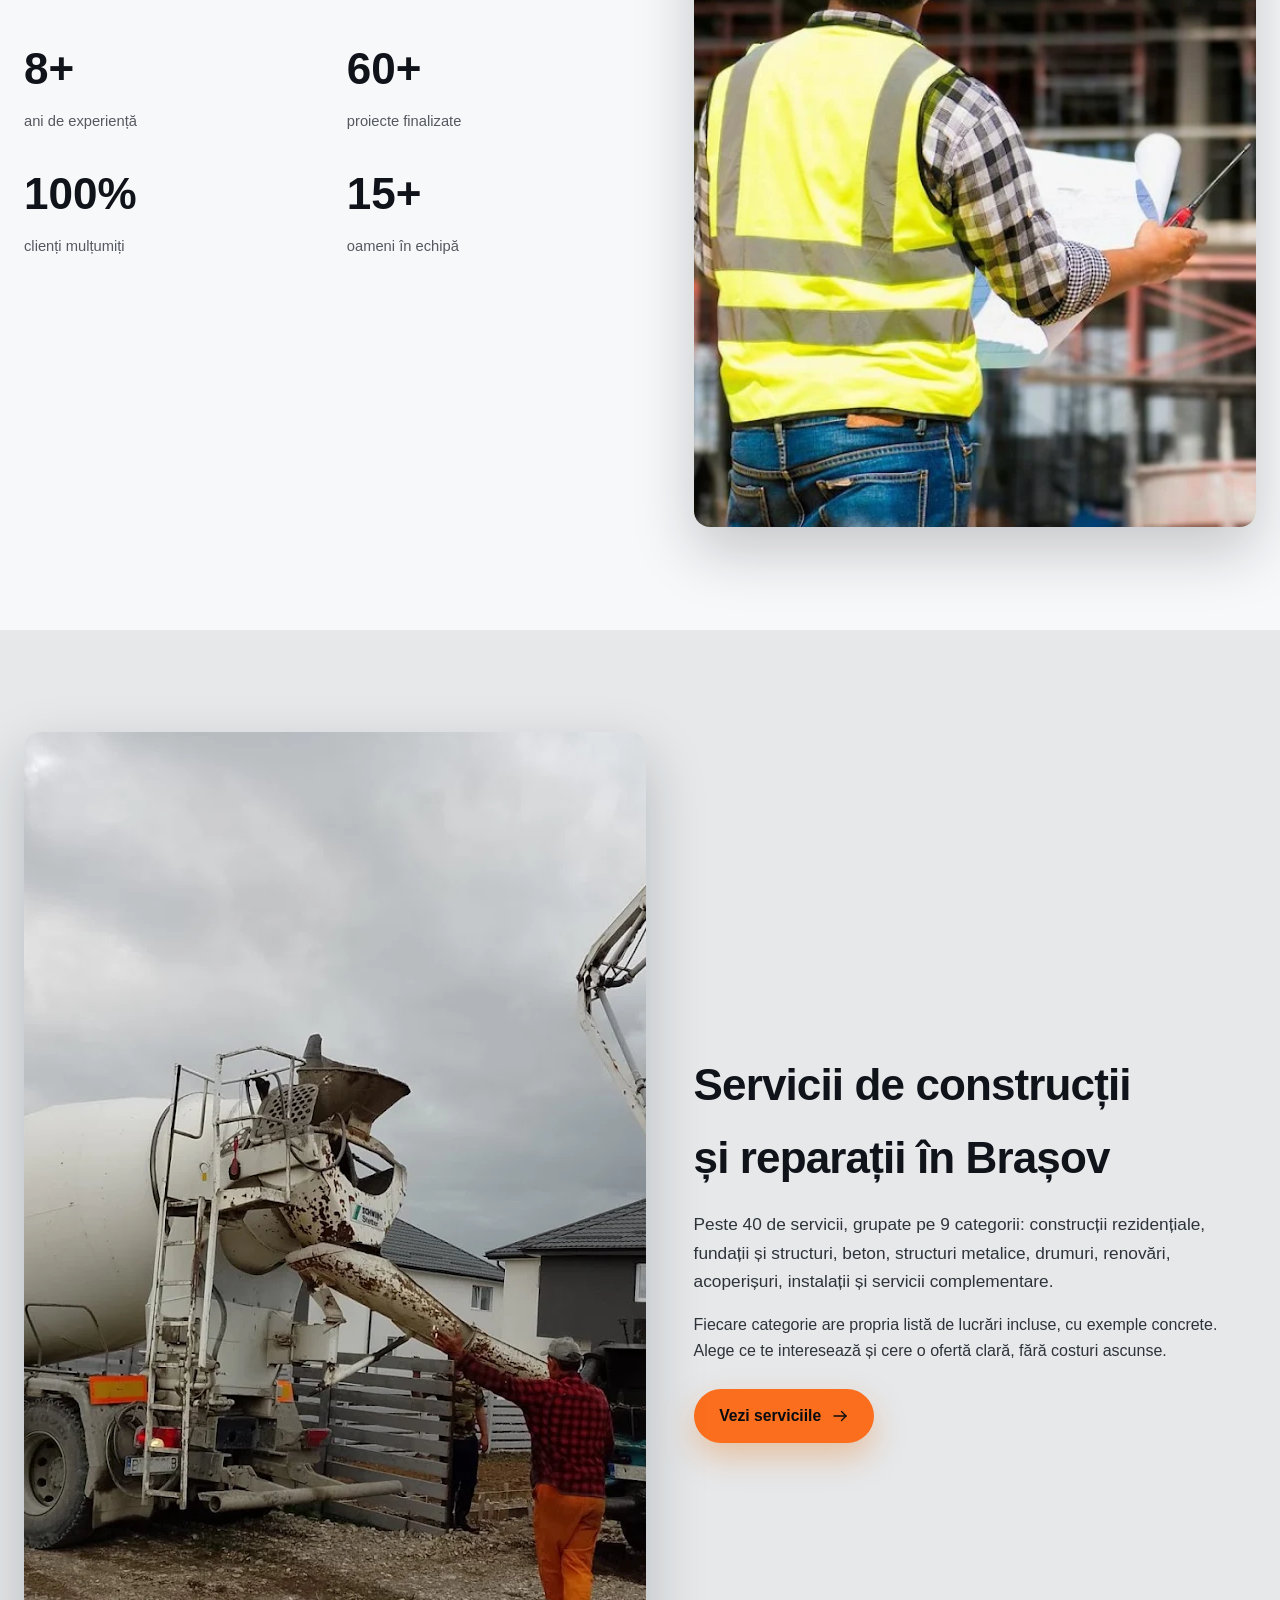
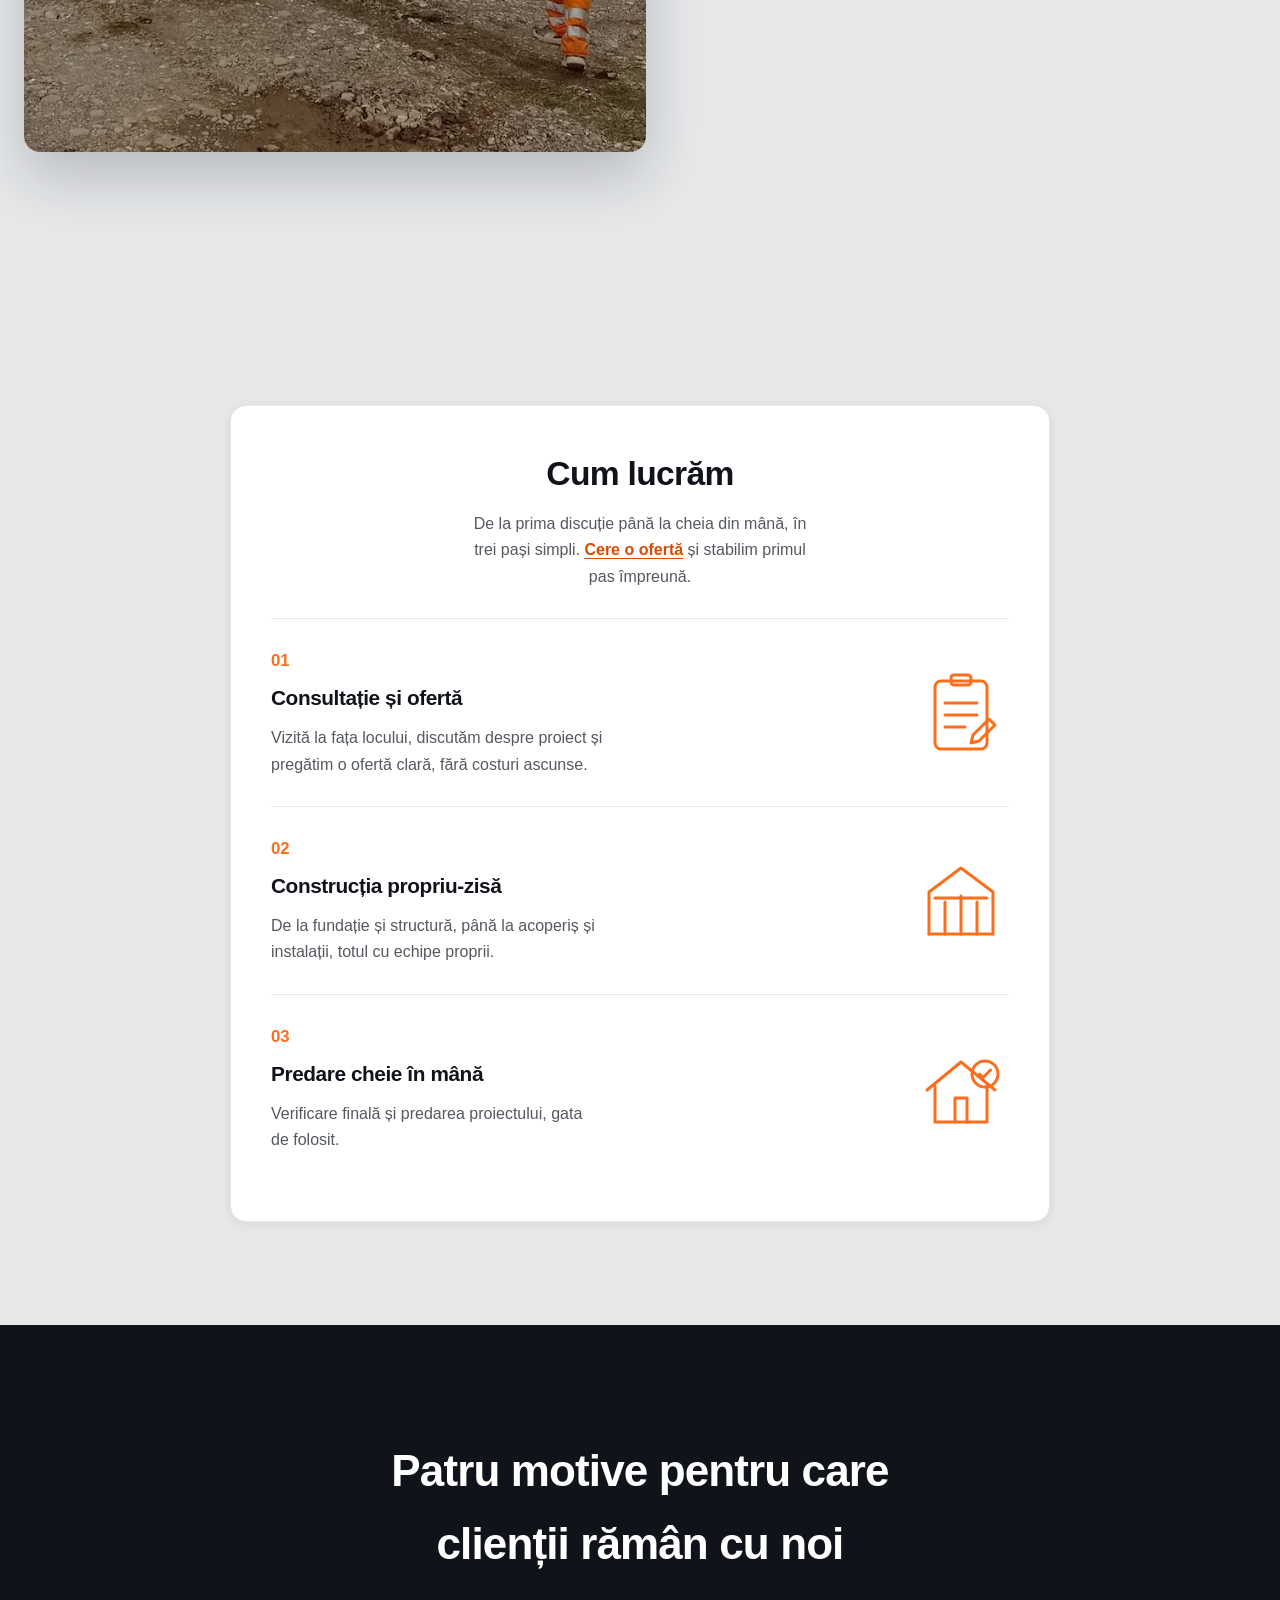
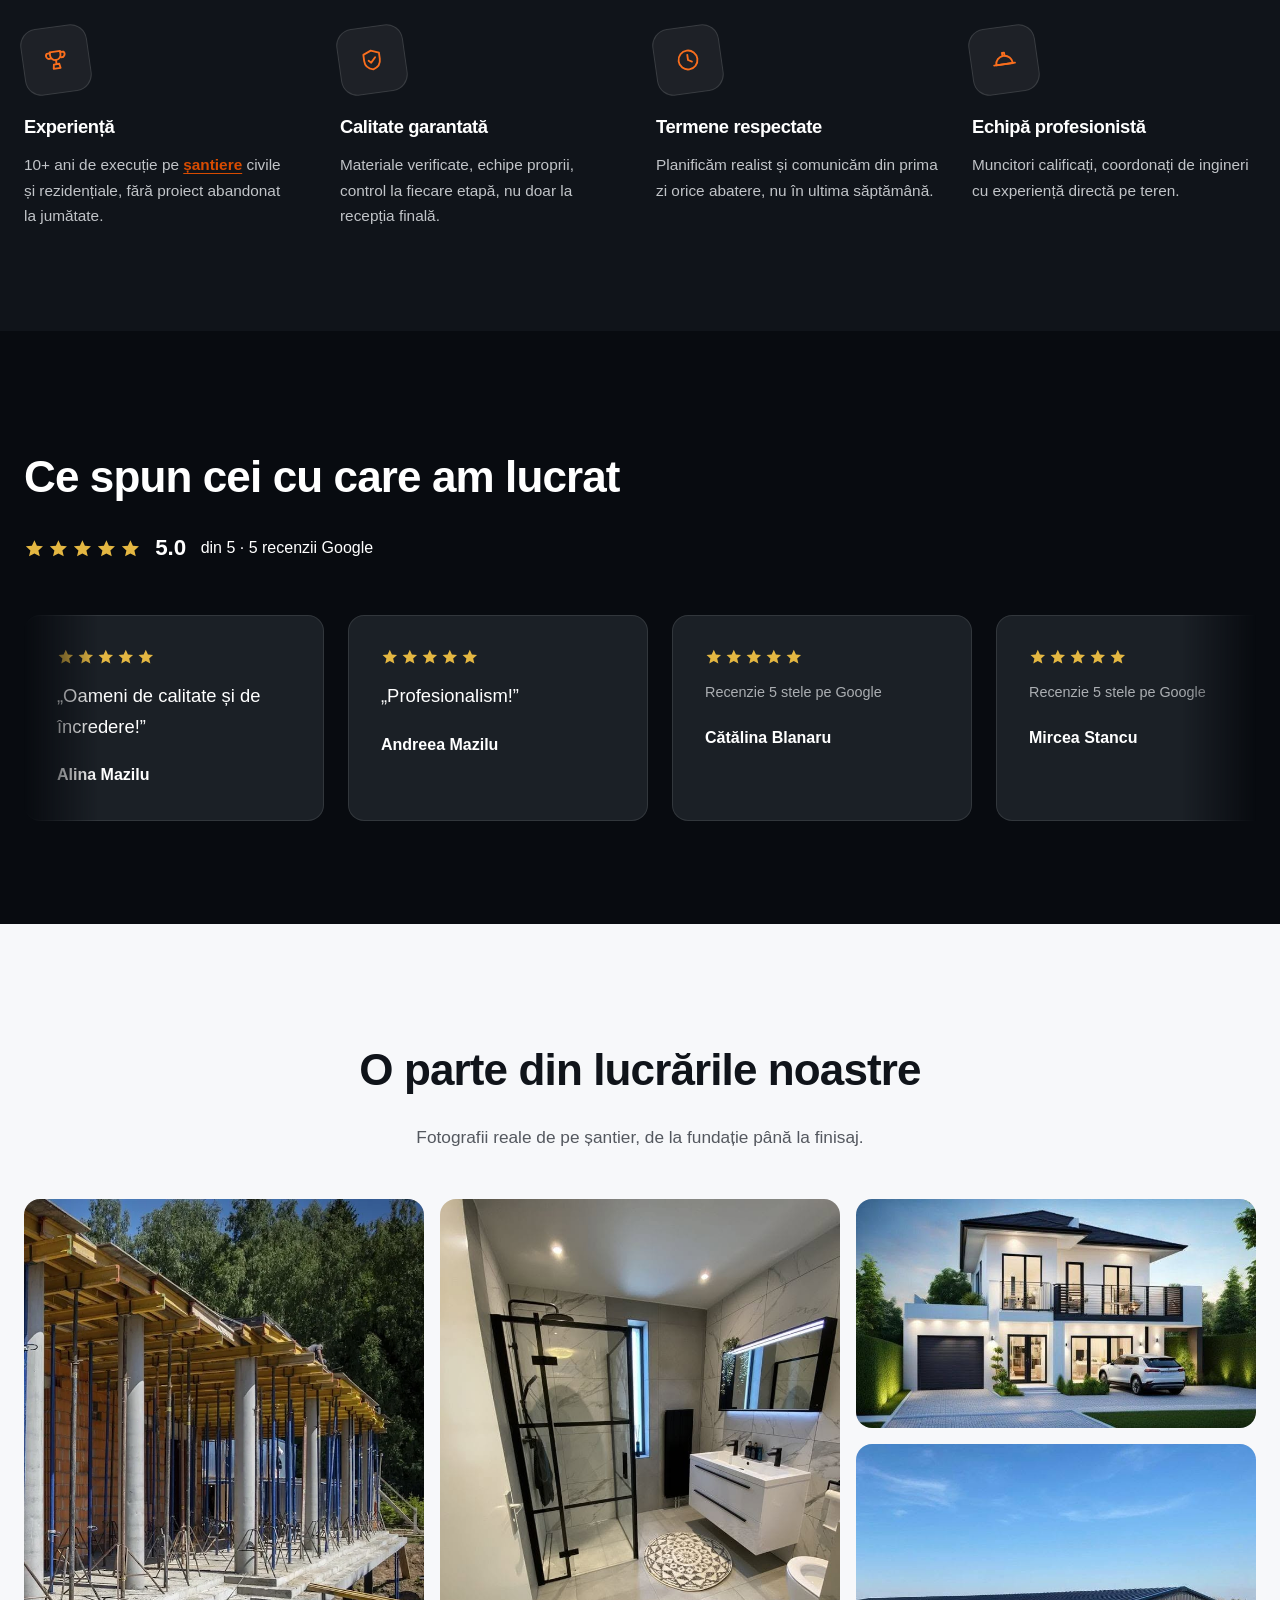
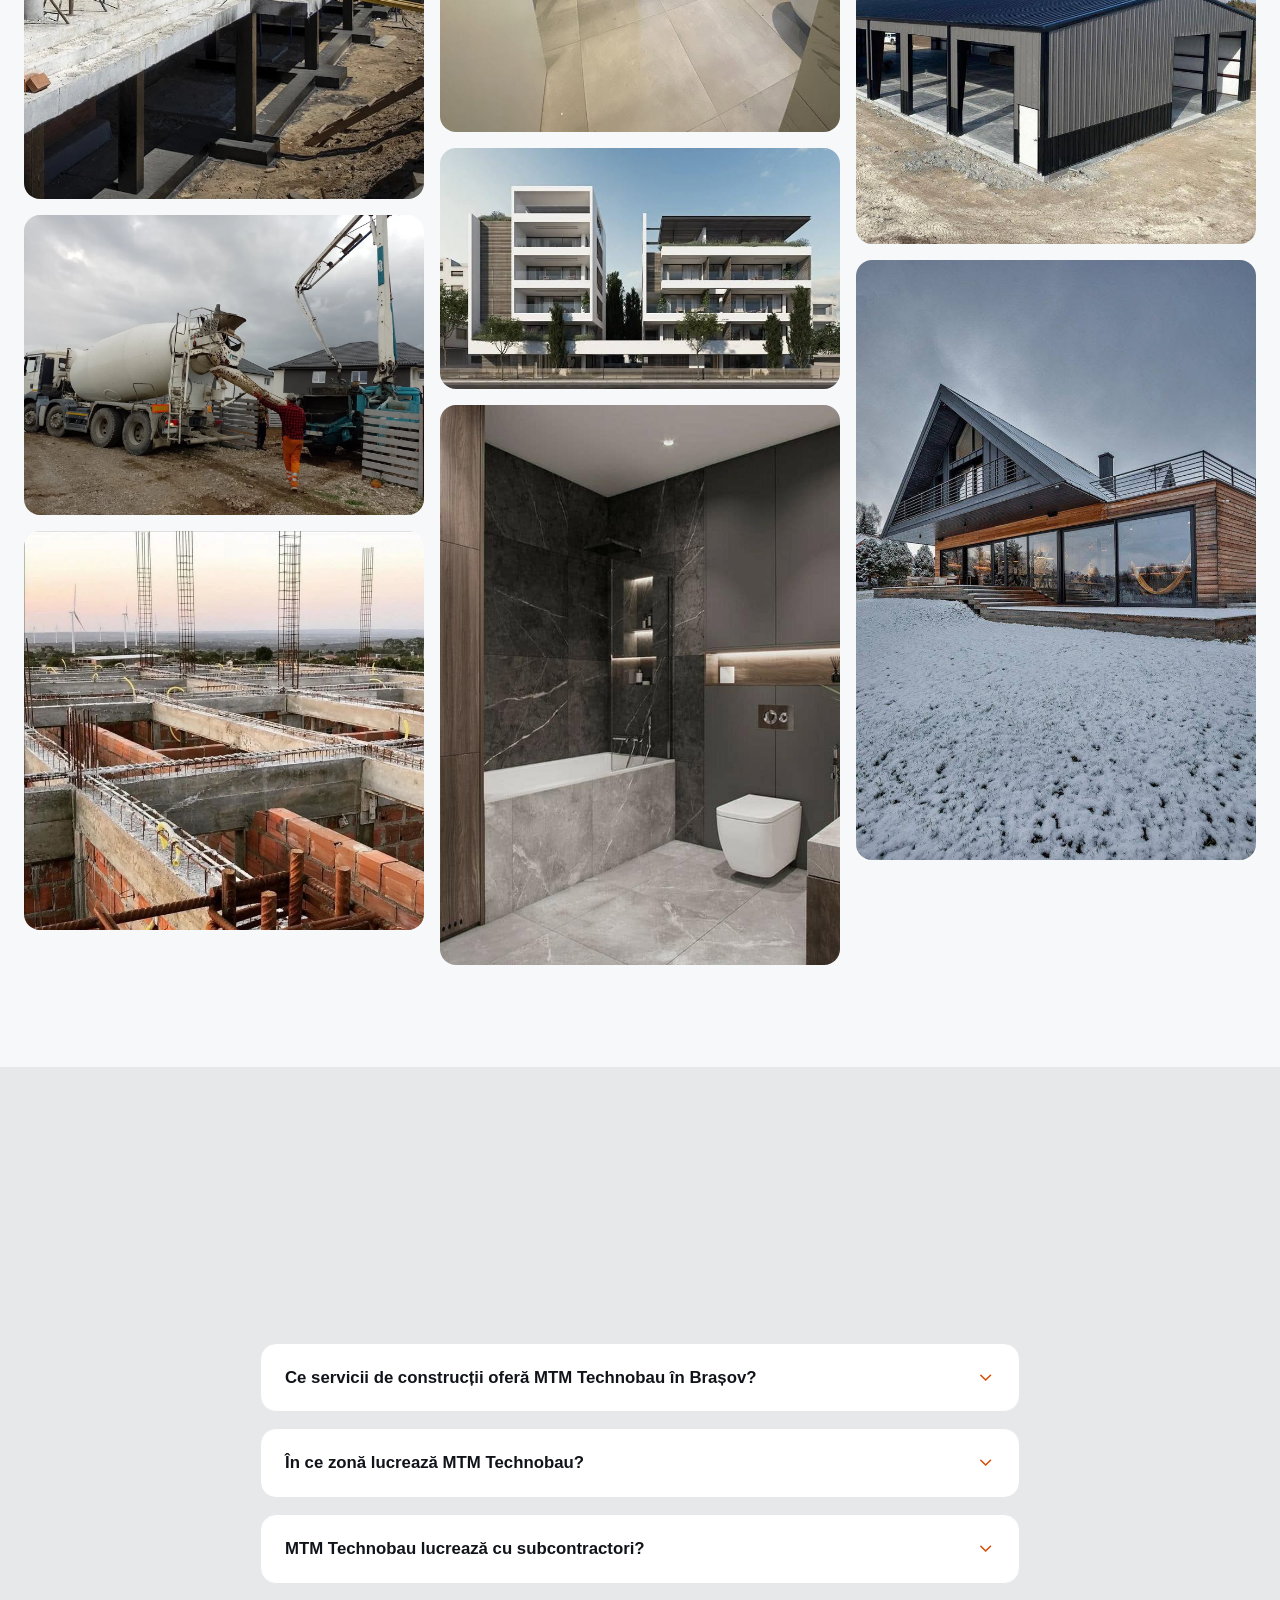
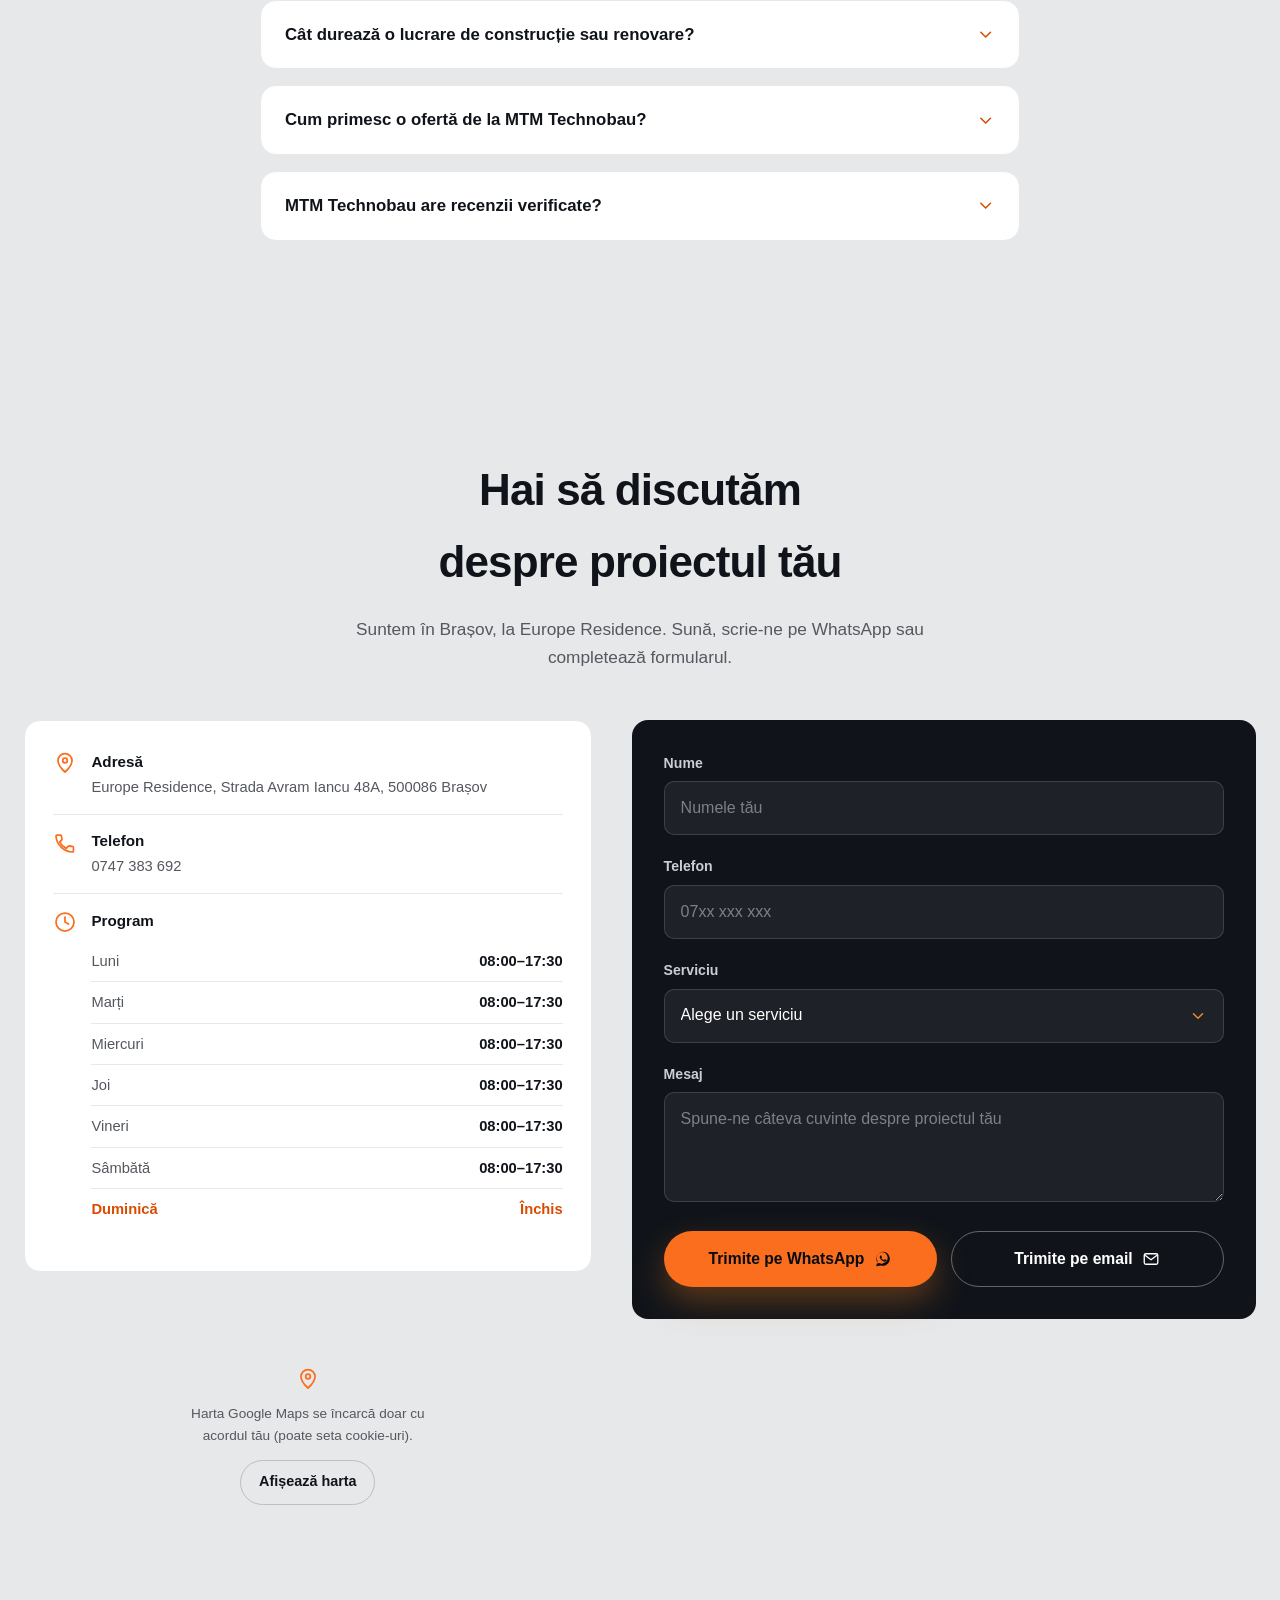
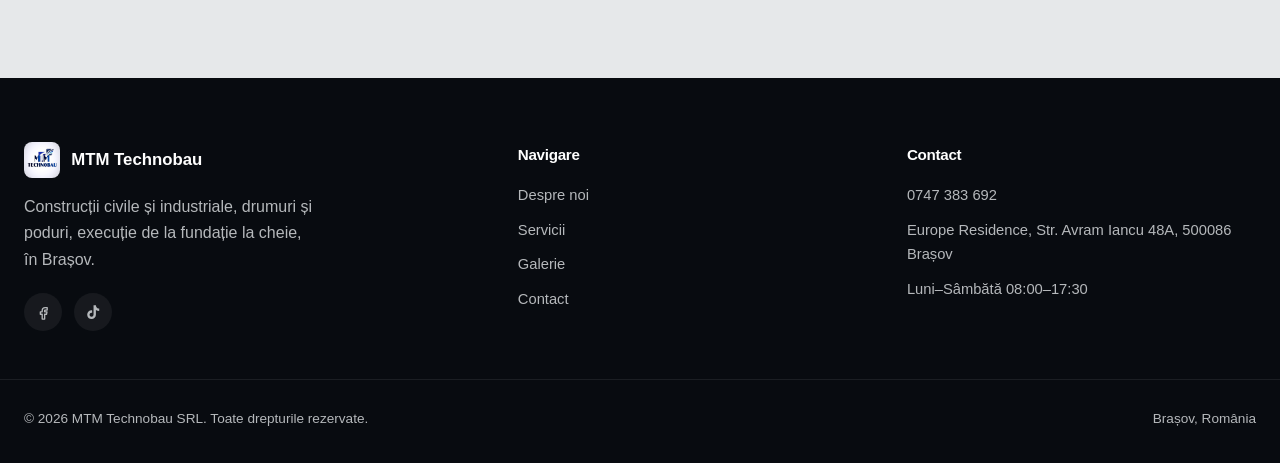
==== commit 78e5ae08: "Add files via upload" ====
--- a/index.html
+++ b/index.html
@@ -51,7 +51,7 @@
     "postalCode": "500086",
     "addressCountry": "RO"
   },
-  "areaServed": ["Brașov", "Județul Brașov"],
+  "areaServed": ["Brașov", "Săcele", "Ghimbav", "Cristian", "Râșnov", "Codlea", "Predeal", "Bod", "Hărman", "Prejmer", "Județul Brașov"],
   "sameAs": [
     "https://www.facebook.com/MTMTECHNOBAU/",
     "https://www.tiktok.com/@mtmtechnobau.ro"
@@ -124,7 +124,7 @@
     {
       "@type": "Question",
       "name": "În ce zonă lucrează MTM Technobau?",
-      "acceptedAnswer": { "@type": "Answer", "text": "Lucrăm în tot județul Brașov." }
+      "acceptedAnswer": { "@type": "Answer", "text": "Lucrăm în Brașov și în localitățile din jur: Săcele, Ghimbav, Cristian, Râșnov, Codlea, Predeal, Bod, Hărman și Prejmer." }
     },
     {
       "@type": "Question",
@@ -150,652 +150,7 @@
 }
 </script>
 
-<style>
-/* ==========================================================================
-   MTM TECHNOBAU tokens
-   ========================================================================== */
-@font-face{
-  font-family:'Space Grotesk'; font-style:normal; font-weight:500 700; font-display:swap;
-  src:url('assets/fonts/spacegrotesk-latin.woff2') format('woff2');
-  unicode-range:U+0000-00FF,U+0131,U+0152-0153,U+2000-206F,U+20AC,U+2122;
-}
-@font-face{
-  font-family:'Space Grotesk'; font-style:normal; font-weight:500 700; font-display:swap;
-  src:url('assets/fonts/spacegrotesk-latin-ext.woff2') format('woff2');
-  unicode-range:U+0100-02BA,U+1EA0-1EF9,U+2020;
-}
-@font-face{
-  font-family:'Manrope'; font-style:normal; font-weight:400 800; font-display:swap;
-  src:url('assets/fonts/manrope-latin.woff2') format('woff2');
-  unicode-range:U+0000-00FF,U+0131,U+0152-0153,U+2000-206F,U+20AC,U+2122;
-}
-@font-face{
-  font-family:'Manrope'; font-style:normal; font-weight:400 800; font-display:swap;
-  src:url('assets/fonts/manrope-latin-ext.woff2') format('woff2');
-  unicode-range:U+0100-02BA,U+1EA0-1EF9,U+2020;
-}
-
-:root{
-  --ink-950:oklch(15% 0.012 255);
-  --ink-900:oklch(19% 0.014 255);
-  --ink-800:oklch(24% 0.015 255);
-  --ink-700:oklch(32% 0.014 255);
-  --ink-600:oklch(46% 0.012 255);
-  --ink-500:oklch(58% 0.01 255);
-  --ink-300:oklch(80% 0.006 255);
-  --ink-100:oklch(93% 0.004 255);
-  --paper:oklch(98% 0.002 255);
-  --white:oklch(100% 0 0);
-
-  --orange-600:oklch(60% 0.19 42);
-  --orange-500:oklch(70% 0.19 45);
-  --orange-400:oklch(76% 0.15 50);
-  --orange-100:oklch(94% 0.04 55);
-
-  --gold-500:oklch(80% 0.14 87);
-
-  --font-display:'Space Grotesk','Segoe UI',Arial,sans-serif;
-  --font-body:'Manrope','Segoe UI',Arial,sans-serif;
-
-  --container-w:1280px;
-  --section-y:clamp(4.5rem, 8vw, 8rem);
-
-  --r-sm:10px; --r-md:16px; --r-pill:999px;
-
-  --shadow-sm:0 2px 12px rgba(20,22,28,0.08);
-  --shadow-md:0 16px 40px rgba(20,22,28,0.14);
-  --shadow-lift:0 24px 60px rgba(20,22,28,0.22);
-  --shadow-orange:0 14px 32px rgba(230,120,30,0.35);
-
-  --ease-out:cubic-bezier(0.16,1,0.3,1);
-  --dur-fast:220ms;
-  --dur-med:480ms;
-  --dur-slow:700ms;
-
-  --z-nav:100; --z-fab:60; --z-backdrop:200; --z-modal:210; --z-toast:220;
-}
-
-@media (prefers-reduced-motion: reduce){
-  html{ scroll-behavior:auto; }
-  *,*::before,*::after{
-    animation-duration:0.001ms !important;
-    animation-iteration-count:1 !important;
-    transition-duration:0.001ms !important;
-    scroll-behavior:auto !important;
-  }
-}
-
-/* ---- reset ---- */
-*,*::before,*::after{ box-sizing:border-box; }
-html{ scroll-behavior:smooth; -webkit-text-size-adjust:100%; }
-body{
-  margin:0; font-family:var(--font-body); font-size:16px; line-height:1.65;
-  color:var(--ink-900); background:var(--paper);
-  -webkit-font-smoothing:antialiased; overflow-x:hidden; overflow-wrap:break-word;
-}
-img{ max-width:100%; display:block; }
-svg{ display:block; }
-a{ color:inherit; text-decoration:none; }
-ul,ol{ margin:0; padding:0; list-style:none; }
-button,input,textarea,select{ font:inherit; color:inherit; }
-button{ cursor:pointer; background:none; border:none; }
-h1,h2,h3,h4,p,figure{ margin:0; }
-h1,h2,h3,h4{ font-family:var(--font-display); letter-spacing:-0.02em; text-wrap:balance; }
-p{ text-wrap:pretty; }
-:focus-visible{ outline:2.5px solid var(--orange-500); outline-offset:3px; border-radius:4px; }
-
-.container{ width:100%; max-width:var(--container-w); margin-inline:auto; padding-inline:1.5rem; }
-.section{ padding-block:var(--section-y); }
-.section-dark{ background:var(--ink-900); color:var(--white); }
-.section-head{ max-width:640px; margin-bottom:3rem; }
-.section-head.center{ margin-inline:auto; text-align:center; }
-h2.h-section{ font-size:clamp(1.9rem, 3.6vw, 2.75rem); margin-top:0.5rem; }
-.lede{ color:var(--ink-600); font-size:1.08rem; margin-top:1rem; }
-.section-dark .lede{ color:oklch(85% 0.006 255); }
-
-.skip-link{
-  position:absolute; left:1rem; top:-4rem; background:var(--orange-500); color:var(--ink-950);
-  padding:0.75rem 1.25rem; border-radius:var(--r-sm); z-index:999; font-weight:700; transition:top var(--dur-fast) var(--ease-out);
-}
-.skip-link:focus{ top:1rem; }
-
-.icon{ width:1.5em; height:1.5em; flex-shrink:0; }
-.icon-sm{ width:1.15em; height:1.15em; }
-
-/* ---- buttons ---- */
-.btn{
-  display:inline-flex; align-items:center; justify-content:center; gap:0.6rem;
-  padding:0.9rem 1.6rem; border-radius:var(--r-pill); font-weight:700; font-size:0.98rem;
-  transition:transform var(--dur-fast) var(--ease-out), box-shadow var(--dur-fast) var(--ease-out), background-color var(--dur-fast) var(--ease-out);
-  white-space:nowrap;
-}
-.btn:hover{ transform:translateY(-2px) scale(1.02); }
-.btn:active{ transform:translateY(0) scale(0.99); }
-.btn-primary{ background:var(--orange-500); color:var(--ink-950); box-shadow:var(--shadow-orange); }
-.btn-primary:hover{ background:var(--orange-400); }
-.btn-ghost-dark{ background:transparent; color:var(--white); border:1.5px solid rgba(255,255,255,0.35); }
-.btn-ghost-dark:hover{ background:rgba(255,255,255,0.08); border-color:rgba(255,255,255,0.6); }
-.btn-outline{ background:transparent; color:var(--ink-900); border:1.5px solid var(--ink-300); }
-.btn-outline:hover{ background:var(--ink-100); }
-.btn-sm{ padding:0.6rem 1.1rem; font-size:0.9rem; }
-.btn-block{ width:100%; }
-
-/* ==========================================================================
-   NAV
-   ========================================================================== */
-.nav{
-  position:fixed; inset-inline:0; top:0; z-index:var(--z-nav);
-  padding-block:1.1rem; transition:background-color var(--dur-med) var(--ease-out), padding var(--dur-med) var(--ease-out), box-shadow var(--dur-med) var(--ease-out), border-color var(--dur-med) var(--ease-out);
-  border-bottom:1px solid transparent;
-}
-.nav.scrolled{
-  background:oklch(19% 0.014 255 / 0.92); backdrop-filter:blur(14px) saturate(160%);
-  padding-block:0.65rem; box-shadow:0 8px 30px rgba(0,0,0,0.25); border-color:rgba(255,255,255,0.08);
-}
-.nav-inner{ display:flex; align-items:center; justify-content:space-between; gap:1.5rem; max-width:var(--container-w); margin-inline:auto; padding-inline:1.5rem; }
-.brand{ display:flex; align-items:center; gap:0.7rem; color:var(--white); }
-.brand img{ width:38px; height:38px; border-radius:8px; object-fit:cover; }
-.brand-text{ font-family:var(--font-display); font-weight:700; font-size:1.05rem; line-height:1.15; }
-.brand-sub{ display:block; font-family:var(--font-body); font-weight:500; font-size:0.72rem; color:var(--orange-400); letter-spacing:0.02em; }
-.nav-links{ display:none; }
-.nav-actions{ display:flex; align-items:center; gap:0.9rem; }
-.nav-tel{ display:none; align-items:center; gap:0.5rem; color:var(--white); font-weight:700; font-size:0.92rem; }
-.nav-tel .icon{ color:var(--orange-500); }
-.nav-burger{ display:flex; align-items:center; justify-content:center; width:42px; height:42px; color:var(--white); }
-.nav-burger .i-close{ display:none; }
-.nav-burger.is-open .i-open{ display:none; }
-.nav-burger.is-open .i-close{ display:block; }
-
-@media (min-width:920px){
-  .nav-links{ display:flex; align-items:center; gap:1.9rem; }
-  .nav-links a{ color:var(--white); font-weight:600; font-size:0.95rem; opacity:0.88; transition:opacity var(--dur-fast) var(--ease-out); }
-  .nav-links a:hover{ opacity:1; }
-  .nav-tel{ display:flex; }
-  .nav-burger{ display:none; }
-}
-@media (max-width:560px){
-  /* logo + "Solicită o ofertă" + hamburger don't all fit on a narrow phone header;
-     the CTA stays reachable via the mobile menu instead. */
-  .nav-cta{ display:none; }
-  .brand-text{ font-size:0.92rem; }
-  .brand-sub{ font-size:0.66rem; }
-}
-
-.mobile-menu{
-  position:fixed; inset:0; top:0; z-index:calc(var(--z-nav) - 1); background:var(--ink-950);
-  padding:6.5rem 1.75rem 2.5rem; display:flex; flex-direction:column; gap:0.4rem;
-  transform:translateY(-8px); opacity:0; pointer-events:none; visibility:hidden;
-  transition:opacity var(--dur-med) var(--ease-out), transform var(--dur-med) var(--ease-out), visibility 0s var(--dur-med);
-}
-.mobile-menu.is-open{ opacity:1; transform:translateY(0); pointer-events:auto; visibility:visible; transition-delay:0s; }
-.mobile-menu a{ color:var(--white); font-size:1.3rem; font-family:var(--font-display); font-weight:600; padding:0.85rem 0; border-bottom:1px solid rgba(255,255,255,0.08); }
-.mobile-menu .btn{ margin-top:1.5rem; }
-.mobile-menu .nav-tel{ display:flex; margin-top:0.5rem; font-size:1.1rem; }
-@media (min-width:920px){ .mobile-menu{ display:none; } }
-
-/* ==========================================================================
-   HERO
-   ========================================================================== */
-.hero{
-  position:relative; min-height:100svh; display:flex; align-items:flex-end;
-  color:var(--white); overflow:hidden; isolation:isolate;
-}
-.hero-media{ position:absolute; inset:0; z-index:-2; }
-.hero-media img{ width:100%; height:100%; object-fit:cover; }
-.hero-scrim{
-  position:absolute; inset:0; z-index:-1;
-  background:
-    linear-gradient(180deg, oklch(15% 0.012 255 / 0.62) 0%, oklch(15% 0.012 255 / 0.52) 40%, oklch(15% 0.012 255 / 0.95) 100%),
-    linear-gradient(90deg, oklch(15% 0.012 255 / 0.62) 0%, transparent 55%);
-}
-.hero-inner{ padding-block:8rem 5rem; width:100%; }
-.hero-badge{
-  display:inline-flex; align-items:center; gap:0.5rem; background:rgba(255,255,255,0.1);
-  border:1px solid rgba(255,255,255,0.25); backdrop-filter:blur(10px);
-  padding:0.55rem 1.1rem; border-radius:var(--r-pill); font-size:0.88rem; font-weight:700;
-  opacity:0; transform:scale(0.9); animation:heroPop 0.7s var(--ease-out) 0.15s forwards;
-}
-.hero-badge .stars{ color:var(--gold-500); display:flex; gap:0.1rem; }
-.hero-badge .stars svg{ width:0.95rem; height:0.95rem; }
-.hero h1{
-  font-size:clamp(2.4rem, 6vw, 4.4rem); line-height:1.04; margin-top:1.3rem; max-width:16ch;
-  opacity:0; transform:translateY(18px); animation:heroRise 0.8s var(--ease-out) 0.3s forwards;
-}
-.hero h1 span{ display:block; color:var(--orange-500); font-size:0.42em; letter-spacing:-0.01em; margin-top:0.5rem; }
-.hero .lede{
-  color:oklch(90% 0.006 255); font-size:clamp(1.05rem,1.6vw,1.25rem); max-width:46ch; margin-top:1.25rem;
-  opacity:0; transform:translateY(18px); animation:heroRise 0.8s var(--ease-out) 0.45s forwards;
-}
-.hero-actions{ display:flex; flex-wrap:wrap; gap:1rem; margin-top:2.25rem;
-  opacity:0; transform:translateY(18px); animation:heroRise 0.8s var(--ease-out) 0.6s forwards; }
-@keyframes heroPop{ to{ opacity:1; transform:scale(1); } }
-@keyframes heroRise{ to{ opacity:1; transform:translateY(0); } }
-@media (prefers-reduced-motion: reduce){
-  .hero-badge,.hero h1,.hero .lede,.hero-actions{ opacity:1; transform:none; animation:none; }
-}
-
-/* ==========================================================================
-   REVEAL (scroll animation)
-   ========================================================================== */
-/* Content is visible by default (no-JS, crawlers, reduced-motion all see everything).
-   The early inline script at the top of <body> adds .js-reveal only when JS runs
-   AND the user hasn't asked for reduced motion; only then do sections start hidden
-   and wait for IntersectionObserver to reveal them. */
-.js-reveal .reveal{ opacity:0; transform:translateY(16px); transition:opacity 0.4s var(--ease-out), transform 0.4s var(--ease-out); }
-.js-reveal .reveal.is-visible{ opacity:1; transform:none; }
-.js-reveal .reveal-left{ transform:translateX(-20px); }
-.js-reveal .reveal-left.is-visible{ transform:none; }
-.js-reveal .reveal-right{ transform:translateX(20px); }
-.js-reveal .reveal-right.is-visible{ transform:none; }
-.js-reveal .reveal-scale{ transform:scale(0.97); }
-.js-reveal .reveal-scale.is-visible{ transform:none; }
-.stagger .reveal:nth-child(1){ transition-delay:0s; }
-.stagger .reveal:nth-child(2){ transition-delay:0.04s; }
-.stagger .reveal:nth-child(3){ transition-delay:0.08s; }
-.stagger .reveal:nth-child(4){ transition-delay:0.12s; }
-.stagger .reveal:nth-child(5){ transition-delay:0.16s; }
-.stagger .reveal:nth-child(6){ transition-delay:0.2s; }
-.stagger .reveal:nth-child(7){ transition-delay:0.24s; }
-.stagger .reveal:nth-child(8){ transition-delay:0.28s; }
-.stagger .reveal:nth-child(9){ transition-delay:0.32s; }
-
-/* ==========================================================================
-   ABOUT
-   ========================================================================== */
-.about-grid{ display:grid; gap:3rem; align-items:center; }
-.about-text p + p{ margin-top:1rem; }
-.about-text .lede, .about-text p{ color:var(--ink-700); }
-.about-media{ position:relative; border-radius:var(--r-md); overflow:hidden; box-shadow:var(--shadow-lift); }
-.about-media img{ width:100%; aspect-ratio:4/5; object-fit:cover; }
-.stats-row{ display:grid; grid-template-columns:repeat(2,1fr); gap:1.5rem; margin-top:2.5rem; }
-.stat{ border-left:0; }
-.stat-num{ font-family:var(--font-display); font-size:clamp(2rem,4vw,2.75rem); font-weight:700; color:var(--ink-900); display:flex; align-items:baseline; gap:0.15rem; }
-.stat-num .suffix{ color:var(--orange-500); }
-.stat-label{ color:var(--ink-600); font-size:0.92rem; margin-top:0.25rem; }
-@media (min-width:860px){
-  .about-grid{ grid-template-columns:1.05fr 0.95fr; }
-}
-
-/* ==========================================================================
-   SERVICES
-   ========================================================================== */
-.svc-grid{ display:grid; grid-template-columns:repeat(auto-fit, minmax(310px, 1fr)); gap:1.5rem; align-items:start; }
-.svc-card{
-  background:var(--white); border:1px solid var(--ink-100); border-radius:var(--r-md);
-  padding:2rem; transition:transform var(--dur-med) var(--ease-out), box-shadow var(--dur-med) var(--ease-out), border-color var(--dur-med) var(--ease-out);
-}
-.svc-card:hover{ transform:translateY(-6px); box-shadow:var(--shadow-md); border-color:transparent; }
-.svc-icon{
-  width:56px; height:56px; border-radius:14px; background:var(--orange-100); color:var(--orange-600);
-  display:flex; align-items:center; justify-content:center; margin-bottom:1.25rem;
-}
-.svc-card h3{ font-size:1.2rem; }
-.svc-list{ margin-top:1rem; }
-.svc-list summary{ display:flex; align-items:center; justify-content:space-between; gap:0.5rem; cursor:pointer; color:var(--orange-600); font-weight:700; font-size:0.9rem; padding-block:0.4rem; list-style:none; }
-.svc-list summary::-webkit-details-marker{ display:none; }
-.svc-list summary .chev{ transition:transform var(--dur-fast) var(--ease-out); color:var(--ink-500); }
-.svc-list[open] summary .chev{ transform:rotate(180deg); }
-.svc-list ul{ margin-top:0.75rem; display:grid; gap:0.55rem; }
-.svc-list li{ display:flex; align-items:flex-start; gap:0.55rem; color:var(--ink-600); font-size:0.95rem; }
-.svc-list li .icon-sm{ color:var(--orange-500); margin-top:0.2em; }
-.text-link{ color:var(--orange-600); font-weight:700; text-decoration:underline; text-underline-offset:3px; }
-.text-link:hover{ color:var(--orange-500); }
-
-/* ==========================================================================
-   FAQ
-   ========================================================================== */
-.faq-list{ max-width:760px; margin:0 auto; display:grid; gap:1rem; }
-.faq-item{
-  background:var(--white); border:1px solid var(--ink-100); border-radius:var(--r-md);
-  padding:1.25rem 1.5rem;
-}
-.faq-item summary{
-  display:flex; align-items:center; justify-content:space-between; gap:1rem;
-  cursor:pointer; list-style:none; font-weight:700; font-size:1.05rem; color:var(--ink-900);
-}
-.faq-item summary::-webkit-details-marker{ display:none; }
-.faq-item summary .chev{ transition:transform var(--dur-fast) var(--ease-out); color:var(--orange-600); flex-shrink:0; }
-.faq-item[open] summary .chev{ transform:rotate(180deg); }
-.faq-item p{ margin-top:0.75rem; color:var(--ink-600); line-height:1.6; }
-
-/* ==========================================================================
-   PROCES: lista statica normala, fara animatie de scroll. Titlul si toti
-   pasii sunt stivuiti si vizibili direct, separati de linii subtiri.
-   ========================================================================== */
-.proces-pane{
-  position:relative; background:var(--white); border:1px solid var(--ink-100); border-radius:var(--r-md);
-  padding:2.5rem; max-width:820px; margin-inline:auto; box-shadow:var(--shadow-sm); margin-top:3rem;
-}
-.proces-item{
-  display:flex; align-items:center; gap:2rem; padding-block:1.75rem; border-top:1px solid var(--ink-100); width:100%;
-}
-.proces-item:first-child{ border-top:none; padding-top:0; }
-.proces-item-title{ justify-content:center; text-align:center; }
-.proces-item-title h2{ font-size:clamp(1.6rem, 3vw, 2.1rem); }
-.proces-item-title p{ margin-top:0.75rem; max-width:40ch; margin-inline:auto; }
-.proces-text{ flex:1 1 auto; min-width:0; }
-.proces-num{ font-family:var(--font-display); font-weight:700; color:var(--orange-500); font-size:1.05rem; }
-.proces-item h3{ font-size:1.3rem; margin-top:0.4rem; }
-.proces-item p{ color:var(--ink-600); margin-top:0.6rem; max-width:42ch; }
-.proces-art{ width:96px; height:96px; color:var(--orange-500); flex-shrink:0; }
-@media (max-width:640px){
-  .proces-pane{ padding:1.5rem; }
-  .proces-item{ flex-direction:column; align-items:flex-start; gap:0.85rem; }
-  .proces-art{ width:64px; height:64px; }
-}
-
-/* ==========================================================================
-   WHY US
-   ========================================================================== */
-.why-grid{ display:grid; grid-template-columns:repeat(auto-fit, minmax(230px,1fr)); gap:2rem; }
-.why-card{ text-align:left; }
-.why-icon{
-  width:64px; height:64px; border-radius:16px; background:rgba(255,255,255,0.06); border:1px solid rgba(255,255,255,0.12);
-  display:flex; align-items:center; justify-content:center; color:var(--orange-500); margin-bottom:1.25rem;
-  transition:transform var(--dur-slow) var(--ease-out);
-}
-.why-card.is-visible .why-icon{ transform:rotate(-8deg) scale(1.05); }
-.why-card h3{ font-size:1.15rem; color:var(--white); }
-.why-card p{ color:oklch(82% 0.006 255); margin-top:0.6rem; font-size:0.96rem; }
-
-/* ==========================================================================
-   TESTIMONIALS
-   ========================================================================== */
-.rating-summary{ display:flex; align-items:center; gap:0.9rem; margin-top:1rem; }
-.rating-summary .stars{ display:flex; gap:0.2rem; color:var(--gold-500); }
-.rating-summary .stars svg{ width:1.3rem; height:1.3rem; }
-.rating-summary strong{ font-family:var(--font-display); font-size:1.4rem; color:var(--white); }
-.reviews-track-wrap{
-  position:relative; margin-top:2.5rem; overflow:hidden;
-  -webkit-mask-image:linear-gradient(90deg, transparent, black 6%, black 94%, transparent);
-  mask-image:linear-gradient(90deg, transparent, black 6%, black 94%, transparent);
-}
-.reviews-track{
-  display:flex; gap:1.5rem; width:max-content;
-  animation:reviewsFloat 34s linear infinite;
-}
-.reviews-track:hover{ animation-play-state:paused; }
-.review-card{
-  flex:0 0 300px; background:var(--ink-800); border:1px solid rgba(255,255,255,0.1);
-  border-radius:var(--r-md); padding:2rem;
-}
-@keyframes reviewsFloat{
-  from{ transform:translateX(0); }
-  to{ transform:translateX(-50%); }
-}
-.reviews-arrow{ display:none; }
-@media (prefers-reduced-motion: reduce){
-  .reviews-track{ animation:none; overflow-x:auto; }
-  .reviews-track-wrap{ -webkit-mask-image:none; mask-image:none; }
-}
-
-/* ---- MOBILE ONLY: swap the floating marquee for a single card with prev/next arrows.
-   Desktop keeps the continuous float above, untouched. ---- */
-@media (max-width:640px){
-  .reviews-track-wrap{
-    overflow:visible; -webkit-mask-image:none; mask-image:none;
-    display:flex; align-items:center; gap:0.65rem;
-  }
-  .reviews-track{ position:relative; width:100%; min-height:230px; display:block; animation:none; gap:0; }
-  .review-card{
-    position:absolute; inset:0; flex:none; width:100%;
-    opacity:0; transform:translateY(8px); pointer-events:none;
-    transition:opacity var(--dur-med) var(--ease-out), transform var(--dur-med) var(--ease-out);
-  }
-  .review-card.is-active{ opacity:1; transform:none; pointer-events:auto; }
-  .review-card[aria-hidden="true"]{ display:none; }
-  .reviews-arrow{
-    display:flex; width:38px; height:38px; border-radius:50%; flex-shrink:0;
-    background:rgba(255,255,255,0.06); border:1px solid rgba(255,255,255,0.16); color:var(--white);
-    align-items:center; justify-content:center;
-    transition:background-color var(--dur-fast) var(--ease-out), border-color var(--dur-fast) var(--ease-out), transform var(--dur-fast) var(--ease-out);
-  }
-  .reviews-arrow:hover{ background:var(--orange-500); border-color:var(--orange-500); color:var(--ink-950); transform:scale(1.06); }
-}
-.review-card .stars{ display:flex; gap:0.15rem; color:var(--gold-500); }
-.review-card .stars svg{ width:1.1rem; height:1.1rem; }
-.review-quote{ font-size:1.15rem; margin-top:1rem; color:var(--white); font-family:var(--font-display); font-weight:500; }
-.review-tag{ margin-top:1rem; color:oklch(75% 0.006 255); font-size:0.9rem; }
-.review-name{ margin-top:1.25rem; font-weight:700; color:var(--white); }
-
-/* ==========================================================================
-   GALLERY
-   ========================================================================== */
-.gallery-grid{ columns:1; column-gap:1rem; }
-.gallery-item{ break-inside:avoid; margin-bottom:1rem; position:relative; border-radius:var(--r-md); overflow:hidden; cursor:zoom-in; }
-.gallery-item img{ width:100%; height:auto; object-fit:cover; display:block; transition:transform var(--dur-slow) var(--ease-out); }
-.gallery-item:hover img{ transform:scale(1.06); }
-.gallery-item::after{
-  content:''; position:absolute; inset:0; background:linear-gradient(180deg, transparent 55%, rgba(10,12,16,0.65) 100%);
-  opacity:0; transition:opacity var(--dur-fast) var(--ease-out);
-}
-.gallery-item:hover::after{ opacity:1; }
-.gallery-cap{ position:absolute; left:1rem; bottom:0.9rem; color:var(--white); font-weight:700; font-size:0.9rem; opacity:0; transform:translateY(6px); transition:opacity var(--dur-fast) var(--ease-out), transform var(--dur-fast) var(--ease-out); }
-.gallery-item:hover .gallery-cap{ opacity:1; transform:none; }
-@media (min-width:640px){ .gallery-grid{ columns:2; } }
-@media (min-width:980px){ .gallery-grid{ columns:3; } }
-
-/* gallery images animate in/out as you scroll past the section, one by one, both directions */
-.js-reveal .gallery-reveal{ opacity:0; transform:translateY(26px) scale(0.96); transition:opacity 0.5s var(--ease-out), transform 0.5s var(--ease-out); }
-.js-reveal .gallery-reveal.is-visible{ opacity:1; transform:none; }
-
-.lightbox{
-  position:fixed; inset:0; z-index:var(--z-modal); background:rgba(8,9,12,0.92); backdrop-filter:blur(6px);
-  display:flex; align-items:center; justify-content:center; padding:2rem;
-  opacity:0; visibility:hidden; transition:opacity var(--dur-med) var(--ease-out), visibility 0s var(--dur-med);
-}
-.lightbox.is-open{ opacity:1; visibility:visible; transition-delay:0s; }
-.lightbox img{ max-width:min(90vw, 1100px); max-height:82vh; object-fit:contain; border-radius:var(--r-sm); }
-.lightbox-cap{ position:absolute; bottom:2rem; left:0; right:0; text-align:center; color:var(--white); font-weight:600; }
-.lightbox-close, .lightbox-prev, .lightbox-next{
-  position:absolute; color:var(--white); width:48px; height:48px; border-radius:50%; background:rgba(255,255,255,0.1);
-  display:flex; align-items:center; justify-content:center; transition:background-color var(--dur-fast) var(--ease-out);
-}
-.lightbox-close:hover, .lightbox-prev:hover, .lightbox-next:hover{ background:rgba(255,255,255,0.22); }
-.lightbox-close{ top:1.5rem; right:1.5rem; }
-.lightbox-prev{ left:1.5rem; top:50%; transform:translateY(-50%); }
-.lightbox-next{ right:1.5rem; top:50%; transform:translateY(-50%); }
-
-/* ==========================================================================
-   COOKIE CONSENT: banner echoes the hero's own material (dark glass,
-   orange accent, same radius/shadow language) so it reads as part of the
-   original design rather than a bolted-on afterthought.
-   ========================================================================== */
-.cookie-banner{
-  position:fixed; left:50%; bottom:1.5rem; z-index:var(--z-toast);
-  width:min(860px, calc(100% - 2rem)); max-width:calc(100% - 2rem);
-  background:oklch(19% 0.014 255 / 0.86); backdrop-filter:blur(20px) saturate(160%); -webkit-backdrop-filter:blur(20px) saturate(160%);
-  border:1px solid rgba(255,255,255,0.14); border-radius:20px; color:var(--white);
-  padding:1.75rem 2rem; box-shadow:0 24px 70px rgba(8,10,14,0.4), inset 0 1px 0 rgba(255,255,255,0.07);
-  display:flex; align-items:center; gap:2rem;
-  opacity:0; transform:translate(-50%, 130%);
-  transition:opacity var(--dur-slow) var(--ease-out), transform var(--dur-slow) var(--ease-out);
-}
-.cookie-banner.is-visible{ opacity:1; transform:translate(-50%, 0); }
-.cookie-banner-text{ flex:1 1 auto; min-width:0; }
-.cookie-banner-title{ font-family:var(--font-display); font-size:1.15rem; font-weight:700; margin:0; }
-.cookie-banner-text p{ color:oklch(85% 0.006 255); font-size:0.9rem; margin-top:0.5rem; max-width:56ch; }
-.cookie-banner-actions{ display:flex; flex-wrap:wrap; align-items:center; gap:0.85rem; flex-shrink:0; }
-.cookie-link-btn{
-  color:oklch(85% 0.006 255); font-size:0.88rem; font-weight:600; text-decoration:underline; text-underline-offset:3px;
-  text-decoration-color:transparent; transition:color var(--dur-fast) var(--ease-out), text-decoration-color var(--dur-fast) var(--ease-out);
-}
-.cookie-link-btn:hover, .cookie-link-btn:focus-visible{ color:var(--white); text-decoration-color:currentColor; }
-@media (max-width:760px){
-  .cookie-banner{ flex-direction:column; align-items:stretch; padding:1.5rem; text-align:left; }
-  .cookie-banner-actions{ width:100%; }
-  .cookie-banner-actions .btn{ flex:1 1 auto; }
-}
-
-/* ---- settings modal ---- */
-.cookie-modal-backdrop{
-  position:fixed; inset:0; z-index:var(--z-modal); background:rgba(8,9,12,0.72); backdrop-filter:blur(6px);
-  display:flex; align-items:center; justify-content:center; padding:1.5rem;
-  opacity:0; visibility:hidden; transition:opacity var(--dur-med) var(--ease-out), visibility 0s var(--dur-med);
-}
-.cookie-modal-backdrop.is-open{ opacity:1; visibility:visible; transition-delay:0s; }
-.cookie-modal{
-  position:relative; width:100%; max-width:560px; max-height:88vh; overflow-y:auto;
-  background:var(--ink-900); color:var(--white); border:1px solid rgba(255,255,255,0.12);
-  border-radius:20px; padding:2.25rem; box-shadow:0 30px 80px rgba(0,0,0,0.45);
-  transform:translateY(16px) scale(0.98); transition:transform var(--dur-med) var(--ease-out);
-}
-.cookie-modal-backdrop.is-open .cookie-modal{ transform:translateY(0) scale(1); }
-.cookie-modal-close{
-  position:absolute; top:1.25rem; right:1.25rem; width:36px; height:36px; border-radius:50%;
-  display:flex; align-items:center; justify-content:center; color:var(--white); background:rgba(255,255,255,0.08);
-  transition:background-color var(--dur-fast) var(--ease-out);
-}
-.cookie-modal-close:hover{ background:rgba(255,255,255,0.18); }
-.cookie-modal h3{ font-family:var(--font-display); font-size:1.35rem; padding-right:2.5rem; }
-.cookie-modal-intro{ color:oklch(82% 0.006 255); font-size:0.92rem; margin-top:0.6rem; max-width:52ch; }
-.cookie-cat{ display:flex; align-items:flex-start; justify-content:space-between; gap:1.5rem; padding-block:1.25rem; border-top:1px solid rgba(255,255,255,0.1); }
-.cookie-cat:first-of-type{ margin-top:1.5rem; }
-.cookie-cat-text strong{ font-size:0.98rem; }
-.cookie-cat-text span{ display:block; color:oklch(78% 0.006 255); font-size:0.85rem; margin-top:0.3rem; max-width:40ch; }
-.cookie-locked-badge{
-  font-size:0.78rem; font-weight:700; color:var(--orange-400); background:rgba(242,140,40,0.14);
-  padding:0.3rem 0.7rem; border-radius:var(--r-pill); white-space:nowrap;
-}
-.cookie-modal-actions{ display:flex; flex-wrap:wrap; gap:0.85rem; margin-top:2rem; }
-.cookie-modal-actions .btn{ flex:1 1 auto; }
-
-/* ---- accessible toggle switch ---- */
-.cookie-toggle{ position:relative; display:inline-flex; flex-shrink:0; cursor:pointer; }
-.cookie-toggle input{ position:absolute; inset:0; opacity:0; margin:0; cursor:pointer; }
-.cookie-toggle-track{
-  width:46px; height:27px; border-radius:var(--r-pill); background:rgba(255,255,255,0.16);
-  border:1px solid rgba(255,255,255,0.22); position:relative; transition:background-color var(--dur-fast) var(--ease-out), border-color var(--dur-fast) var(--ease-out);
-}
-.cookie-toggle-thumb{
-  position:absolute; top:2px; left:2px; width:21px; height:21px; border-radius:50%; background:var(--white);
-  transition:transform var(--dur-fast) var(--ease-out);
-}
-.cookie-toggle input:checked + .cookie-toggle-track{ background:var(--orange-500); border-color:var(--orange-500); }
-.cookie-toggle input:checked + .cookie-toggle-track .cookie-toggle-thumb{ transform:translateX(19px); }
-.cookie-toggle input:focus-visible + .cookie-toggle-track{ outline:2.5px solid var(--orange-400); outline-offset:2px; }
-.cookie-toggle input:disabled{ cursor:not-allowed; }
-.cookie-toggle input:disabled + .cookie-toggle-track{ opacity:0.55; cursor:not-allowed; }
-@media (prefers-reduced-motion: reduce){
-  .cookie-banner, .cookie-modal-backdrop, .cookie-modal, .cookie-toggle-track, .cookie-toggle-thumb{ transition:none; }
-}
-
-/* ==========================================================================
-   CONTACT
-   ========================================================================== */
-.contact-grid{ display:grid; gap:2.5rem; align-items:start; }
-.info-card{ background:var(--white); border:1px solid var(--ink-100); border-radius:var(--r-md); padding:1.75rem; }
-.info-row{ display:flex; gap:0.9rem; align-items:flex-start; padding-block:0.85rem; border-top:1px solid var(--ink-100); }
-.info-row:first-child{ border-top:none; padding-top:0; }
-.info-row .icon{ color:var(--orange-500); margin-top:0.15em; }
-.info-row strong{ display:block; font-size:0.95rem; }
-.info-row span{ color:var(--ink-600); font-size:0.92rem; }
-.hours-table{ width:100%; border-collapse:collapse; margin-top:0.5rem; }
-.hours-table td{ padding:0.5rem 0; font-size:0.92rem; color:var(--ink-600); border-top:1px solid var(--ink-100); }
-.hours-table td:last-child{ text-align:right; font-weight:600; color:var(--ink-900); }
-.hours-table tr:first-child td{ border-top:none; }
-.hours-table tr.today td{ color:var(--orange-600); font-weight:700; }
-.map-frame{ width:100%; height:280px; border-radius:var(--r-md); margin-top:1.5rem; overflow:hidden; }
-.map-frame iframe{ border:0; width:100%; height:100%; filter:grayscale(0.25) contrast(1.05); }
-.map-placeholder{
-  display:flex; flex-direction:column; align-items:center; justify-content:center; gap:0.75rem;
-  background:var(--ink-100); border:1px solid var(--ink-100); text-align:center; padding:1.5rem;
-}
-.map-placeholder .icon{ color:var(--orange-500); }
-.map-placeholder p{ color:var(--ink-600); font-size:0.85rem; max-width:32ch; margin:0; }
-
-.form-card{ background:var(--ink-900); color:var(--white); border-radius:var(--r-md); padding:2rem; }
-.form-actions{ display:flex; flex-wrap:wrap; gap:0.85rem; }
-.form-actions .btn{ flex:1 1 200px; }
-.field{ margin-bottom:1.25rem; }
-.field label{ display:block; font-size:0.88rem; font-weight:600; margin-bottom:0.4rem; color:oklch(85% 0.006 255); }
-.field input, .field textarea, .field select{
-  width:100%; background:rgba(255,255,255,0.06); border:1.5px solid rgba(255,255,255,0.14); border-radius:var(--r-sm);
-  padding:0.8rem 1rem; color:var(--white); transition:border-color var(--dur-fast) var(--ease-out), background-color var(--dur-fast) var(--ease-out);
-}
-.field input::placeholder, .field textarea::placeholder{ color:oklch(60% 0.006 255); }
-.field input:focus, .field textarea:focus, .field select:focus{ border-color:var(--orange-500); background:rgba(255,255,255,0.09); outline:none; }
-.field textarea{ min-height:110px; resize:vertical; }
-.field select{
-  appearance:none; cursor:pointer;
-  background-image:url("data:image/svg+xml,%3Csvg xmlns='http://www.w3.org/2000/svg' viewBox='0 0 24 24' fill='none' stroke='%23f2872e' stroke-width='2' stroke-linecap='round' stroke-linejoin='round'%3E%3Cpath d='m6 9 6 6 6-6'/%3E%3C/svg%3E");
-  background-repeat:no-repeat; background-position:right 1rem center; background-size:1.1em; padding-right:2.75rem;
-}
-.field select option{ color:var(--ink-900); background:var(--white); }
-.field-error{ display:none; color:oklch(75% 0.16 30); font-size:0.82rem; margin-top:0.4rem; }
-.field.has-error input, .field.has-error textarea, .field.has-error select{ border-color:oklch(70% 0.18 28); }
-.field.has-error .field-error{ display:block; }
-.form-success{
-  display:none; align-items:center; gap:0.75rem; background:rgba(60,180,110,0.14); border:1px solid rgba(80,200,130,0.35);
-  color:oklch(85% 0.1 150); padding:1rem 1.25rem; border-radius:var(--r-sm); margin-bottom:1.25rem; font-weight:600;
-}
-.form-success.is-visible{ display:flex; }
-@media (min-width:920px){
-  .contact-grid{ grid-template-columns:1fr 1.1fr; }
-}
-
-/* ==========================================================================
-   FOOTER
-   ========================================================================== */
-.footer{ background:var(--ink-950); color:oklch(78% 0.006 255); padding-block:4rem 2rem; }
-.footer-grid{ display:grid; gap:2.5rem; }
-.footer-brand{ display:flex; align-items:center; gap:0.7rem; color:var(--white); margin-bottom:1rem; }
-.footer-brand img{ width:36px; height:36px; border-radius:8px; }
-.footer h3{ color:var(--white); font-size:0.95rem; margin-bottom:1rem; }
-.footer-links{ display:grid; gap:0.65rem; font-size:0.92rem; }
-.footer-links a:hover{ color:var(--orange-400); }
-.footer-social{ display:flex; gap:0.75rem; margin-top:1.25rem; }
-.footer-social a{ width:38px; height:38px; border-radius:50%; background:rgba(255,255,255,0.06); display:flex; align-items:center; justify-content:center; transition:background-color var(--dur-fast) var(--ease-out); }
-.footer-social a:hover{ background:var(--orange-500); color:var(--ink-950); }
-.footer-bottom{ border-top:1px solid rgba(255,255,255,0.08); margin-top:3rem; padding-top:1.75rem; font-size:0.85rem; display:flex; flex-wrap:wrap; gap:1rem; justify-content:space-between; }
-@media (min-width:780px){
-  .footer-grid{ grid-template-columns:1.3fr 1fr 1fr; }
-}
-
-/* ==========================================================================
-   FLOATING ACTIONS
-   ========================================================================== */
-.fab-stack{ position:fixed; right:1.25rem; bottom:1.25rem; z-index:var(--z-fab); display:flex; flex-direction:column; gap:0.75rem; align-items:flex-end; }
-.fab{
-  width:56px; height:56px; border-radius:50%; display:flex; align-items:center; justify-content:center;
-  box-shadow:var(--shadow-lift); transition:transform var(--dur-fast) var(--ease-out);
-}
-.fab:hover{ transform:scale(1.08); }
-.fab-call{ background:var(--orange-500); color:var(--ink-950); }
-.fab-whatsapp{ background:#25D366; color:#0b3d17; }
-
-.scroll-progress{ position:fixed; top:0; left:0; height:3px; background:var(--orange-500); z-index:calc(var(--z-nav) + 1); width:0%; }
-
-/* utility */
-.visually-hidden{ position:absolute; width:1px; height:1px; overflow:hidden; clip:rect(0 0 0 0); white-space:nowrap; }
-.sprite{ display:none; }
-.bg-tint{ background:var(--ink-100); }
-.bg-deep{ background:var(--ink-950); }
-.icon-flip{ transform:rotate(180deg); }
-.flex-1{ flex:1; }
-.footer-desc{ max-width:34ch; }
-
-/* ==========================================================================
-   MOBILE SPACING: pe telefon, ritmul de desktop (padding generos de card,
-   goluri mari între secțiuni) citește ca spații goale, nu ca respirație.
-   Strângem aici, o singură dată, ritmul pentru ecrane mici.
-   ========================================================================== */
-@media (max-width:640px){
-  :root{ --section-y:clamp(2.5rem, 11vw, 3.5rem); }
-  .section-head{ margin-bottom:2rem; }
-  .container{ padding-inline:1.25rem; }
-  .svc-card{ padding:1.5rem; }
-  .svc-grid{ gap:1rem; }
-  .about-grid{ gap:2rem; }
-  .stats-row{ gap:0.85rem; margin-top:1.75rem; }
-  .why-grid{ gap:1.5rem; }
-  .review-card{ padding:1.5rem; }
-  .info-card{ padding:1.5rem; }
-  .form-card{ padding:1.5rem; }
-  .contact-grid{ gap:1.5rem; }
-  .footer-grid{ gap:1.75rem; }
-}
-</style>
+<link rel="stylesheet" href="assets/css/style.css">
 </head>
 <body>
 <script>
@@ -935,22 +290,19 @@
 <!-- ============ NAV ============ -->
 <header class="nav" id="siteNav">
   <div class="nav-inner">
-    <a href="#hero" class="brand">
+    <a href="index.html" class="brand">
       <img src="assets/images/logo.jpg" alt="Logo MTM Technobau" width="38" height="38">
       <span class="brand-text">MTM Technobau<span class="brand-sub">Construcții · Brașov</span></span>
     </a>
     <nav class="nav-links" aria-label="Navigare principală">
-      <a href="#despre">Despre</a>
-      <a href="#servicii">Servicii</a>
-      <a href="#proces">Proces</a>
-      <a href="#de-ce-noi">De ce noi</a>
-      <a href="#recenzii">Recenzii</a>
-      <a href="#galerie">Galerie</a>
-      <a href="#contact">Contact</a>
+      <a href="despre.html">Despre</a>
+      <a href="servicii.html">Servicii</a>
+      <a href="galerie.html">Galerie</a>
+      <a href="contact.html">Contact</a>
     </nav>
     <div class="nav-actions">
       <a href="tel:+40747383692" class="nav-tel"><svg class="icon-sm" viewBox="0 0 24 24"><use href="#icon-phone"/></svg>0747 383 692</a>
-      <a href="#contact" class="btn btn-primary btn-sm nav-cta">Solicită o ofertă</a>
+      <a href="contact.html" class="btn btn-primary btn-sm nav-cta">Solicită o ofertă</a>
       <button class="nav-burger" id="navBurger" aria-label="Deschide meniul" aria-expanded="false" aria-controls="mobileMenu">
         <svg class="icon i-open" viewBox="0 0 24 24"><use href="#icon-menu"/></svg>
         <svg class="icon i-close" viewBox="0 0 24 24"><use href="#icon-close"/></svg>
@@ -960,15 +312,12 @@
 </header>
 
 <nav class="mobile-menu" id="mobileMenu" aria-label="Navigare mobilă">
-  <a href="#despre">Despre</a>
-  <a href="#servicii">Servicii</a>
-  <a href="#proces">Proces</a>
-  <a href="#de-ce-noi">De ce noi</a>
-  <a href="#recenzii">Recenzii</a>
-  <a href="#galerie">Galerie</a>
-  <a href="#contact">Contact</a>
+  <a href="despre.html">Despre</a>
+  <a href="servicii.html">Servicii</a>
+  <a href="galerie.html">Galerie</a>
+  <a href="contact.html">Contact</a>
   <a href="tel:+40747383692" class="nav-tel"><svg class="icon-sm" viewBox="0 0 24 24"><use href="#icon-phone"/></svg>0747 383 692</a>
-  <a href="#contact" class="btn btn-primary btn-block">Solicită o ofertă</a>
+  <a href="contact.html" class="btn btn-primary btn-block">Solicită o ofertă</a>
 </nav>
 
 <main id="continut">
@@ -987,7 +336,7 @@
     <h1>MTM Technobau <span>Construcții și reparații în Brașov</span></h1>
     <p class="lede">Construim cu încredere, de la fundație până la finisaj.</p>
     <div class="hero-actions">
-      <a href="#contact" class="btn btn-primary">Solicită o ofertă<svg class="icon-sm" viewBox="0 0 24 24"><use href="#icon-arrow-right"/></svg></a>
+      <a href="contact.html" class="btn btn-primary">Solicită o ofertă<svg class="icon-sm" viewBox="0 0 24 24"><use href="#icon-arrow-right"/></svg></a>
       <a href="tel:+40747383692" class="btn btn-ghost-dark"><svg class="icon-sm" viewBox="0 0 24 24"><use href="#icon-phone"/></svg>Sună acum</a>
     </div>
   </div>
@@ -996,177 +345,35 @@
 <!-- ============ DESPRE ============ -->
 <section class="section" id="despre">
   <div class="container about-grid">
-    <div class="about-text reveal reveal-left">
+    <div class="about-text">
       <h2 class="h-section">O echipă care duce proiectul până la capăt</h2>
-      <p class="lede">MTM Technobau SRL execută orice tip de proiect, de la construcții civile și industriale, până la <a href="#servicii" class="text-link">reparații și renovări complete</a>.</p>
-      <p>Lucrăm cu echipe proprii, de la fundație până la finisaj, fără subcontractori. Acoperim atât proiecte rezidențiale, cât și lucrări civile și industriale, în tot județul Brașov.</p>
+      <p class="lede">MTM Technobau SRL execută orice tip de proiect, de la construcții civile și industriale, până la reparații și renovări complete.</p>
+      <p>Lucrăm cu echipe proprii, de la fundație până la finisaj, fără subcontractori. Acoperim atât proiecte rezidențiale, cât și lucrări civile și industriale, în Brașov și în localitățile din jur: Săcele, Ghimbav, Cristian, Râșnov, Codlea și Predeal.</p>
       <!-- TODO: confirmă cifrele reale cu clientul înainte de publicare -->
       <div class="stats-row">
-        <div class="stat"><div class="stat-num" data-count="8" data-suffix="+">0</div><div class="stat-label">ani de experiență</div></div>
-        <div class="stat"><div class="stat-num" data-count="60" data-suffix="+">0</div><div class="stat-label">proiecte finalizate</div></div>
-        <div class="stat"><div class="stat-num" data-count="100" data-suffix="%">0</div><div class="stat-label">clienți mulțumiți</div></div>
-        <div class="stat"><div class="stat-num" data-count="15" data-suffix="+">0</div><div class="stat-label">oameni în echipă</div></div>
-      </div>
-    </div>
-    <div class="about-media reveal reveal-right">
+        <div class="stat"><div class="stat-num">8+</div><div class="stat-label">ani de experiență</div></div>
+        <div class="stat"><div class="stat-num">60+</div><div class="stat-label">proiecte finalizate</div></div>
+        <div class="stat"><div class="stat-num">100%</div><div class="stat-label">clienți mulțumiți</div></div>
+        <div class="stat"><div class="stat-num">15+</div><div class="stat-label">oameni în echipă</div></div>
+      </div>
+    </div>
+    <div class="about-media">
       <img src="assets/images/inginer-santier.webp" alt="Inginer de șantier verificând planurile unei construcții aflate în lucru" loading="lazy" width="900" height="1125">
     </div>
   </div>
 </section>
 
-<!-- ============ SERVICII ============ -->
+<!-- ============ SERVICII (teaser) ============ -->
 <section class="section bg-tint" id="servicii">
-  <div class="container">
-    <div class="section-head center reveal">
+  <div class="container about-grid">
+    <div class="about-media">
+      <img src="assets/images/turnare-beton.webp" alt="Turnare beton cu pompă pe un șantier de construcții" loading="lazy" width="1360" height="1020">
+    </div>
+    <div class="about-text">
       <h2 class="h-section">Servicii de construcții și reparații în Brașov</h2>
-      <p class="lede">Peste 40 de servicii, grupate pe 9 categorii clare. Atinge fiecare card pentru detalii.</p>
-    </div>
-    <div class="svc-grid stagger">
-
-      <div class="svc-card reveal">
-        <div class="svc-icon"><svg class="icon" viewBox="0 0 24 24"><use href="#icon-house"/></svg></div>
-        <h3>Construcții rezidențiale</h3>
-        <details class="svc-list">
-          <summary>Vezi serviciile<svg class="icon-sm chev" viewBox="0 0 24 24"><use href="#icon-chevron-down"/></svg></summary>
-          <ul>
-            <li><svg class="icon-sm" viewBox="0 0 24 24"><use href="#icon-check"/></svg>Clădire case personalizate</li>
-            <li><svg class="icon-sm" viewBox="0 0 24 24"><use href="#icon-check"/></svg>Construirea caselor</li>
-            <li><svg class="icon-sm" viewBox="0 0 24 24"><use href="#icon-check"/></svg>Construcții de clădiri</li>
-            <li><svg class="icon-sm" viewBox="0 0 24 24"><use href="#icon-check"/></svg>Construcții de clădiri noi</li>
-            <li><svg class="icon-sm" viewBox="0 0 24 24"><use href="#icon-check"/></svg>Construire anexe gospodărești</li>
-            <li><svg class="icon-sm" viewBox="0 0 24 24"><use href="#icon-check"/></svg>Construire camere auxiliare</li>
-            <li><svg class="icon-sm" viewBox="0 0 24 24"><use href="#icon-check"/></svg>Construire curți interioare</li>
-            <li><svg class="icon-sm" viewBox="0 0 24 24"><use href="#icon-check"/></svg>Construire terase</li>
-          </ul>
-        </details>
-      </div>
-
-      <div class="svc-card reveal">
-        <div class="svc-icon"><svg class="icon" viewBox="0 0 24 24"><use href="#icon-foundation"/></svg></div>
-        <h3>Fundații &amp; Structuri</h3>
-        <details class="svc-list">
-          <summary>Vezi serviciile<svg class="icon-sm chev" viewBox="0 0 24 24"><use href="#icon-chevron-down"/></svg></summary>
-          <ul>
-            <li><svg class="icon-sm" viewBox="0 0 24 24"><use href="#icon-check"/></svg>Construcții cu fundații pe piloni</li>
-            <li><svg class="icon-sm" viewBox="0 0 24 24"><use href="#icon-check"/></svg>Construcții cu piloni din lemn</li>
-            <li><svg class="icon-sm" viewBox="0 0 24 24"><use href="#icon-check"/></svg>Construire cu piloni din oțel</li>
-            <li><svg class="icon-sm" viewBox="0 0 24 24"><use href="#icon-check"/></svg>Construcții fundații</li>
-            <li><svg class="icon-sm" viewBox="0 0 24 24"><use href="#icon-check"/></svg>Construcții plăci de fundație din beton</li>
-            <li><svg class="icon-sm" viewBox="0 0 24 24"><use href="#icon-check"/></svg>Ridicare fundații</li>
-            <li><svg class="icon-sm" viewBox="0 0 24 24"><use href="#icon-check"/></svg>Turnare fundații</li>
-            <li><svg class="icon-sm" viewBox="0 0 24 24"><use href="#icon-check"/></svg>Scurgeri prin fundație</li>
-          </ul>
-        </details>
-      </div>
-
-      <div class="svc-card reveal">
-        <div class="svc-icon"><svg class="icon" viewBox="0 0 24 24"><use href="#icon-concrete"/></svg></div>
-        <h3>Beton &amp; Lucrări structurale</h3>
-        <details class="svc-list">
-          <summary>Vezi serviciile<svg class="icon-sm chev" viewBox="0 0 24 24"><use href="#icon-chevron-down"/></svg></summary>
-          <ul>
-            <li><svg class="icon-sm" viewBox="0 0 24 24"><use href="#icon-check"/></svg>Construcții din beton</li>
-            <li><svg class="icon-sm" viewBox="0 0 24 24"><use href="#icon-check"/></svg>Lucrări din beton</li>
-            <li><svg class="icon-sm" viewBox="0 0 24 24"><use href="#icon-check"/></svg>Turnare beton</li>
-            <li><svg class="icon-sm" viewBox="0 0 24 24"><use href="#icon-check"/></svg>Reparații structurale pentru exterior</li>
-            <li><svg class="icon-sm" viewBox="0 0 24 24"><use href="#icon-check"/></svg>Reparații structurale pentru interior</li>
-          </ul>
-        </details>
-      </div>
-
-      <div class="svc-card reveal">
-        <div class="svc-icon"><svg class="icon" viewBox="0 0 24 24"><use href="#icon-steel"/></svg></div>
-        <h3>Construcții metalice &amp; Oțel</h3>
-        <details class="svc-list">
-          <summary>Vezi serviciile<svg class="icon-sm chev" viewBox="0 0 24 24"><use href="#icon-chevron-down"/></svg></summary>
-          <ul>
-            <li><svg class="icon-sm" viewBox="0 0 24 24"><use href="#icon-check"/></svg>Construire clădiri din oțel</li>
-            <li><svg class="icon-sm" viewBox="0 0 24 24"><use href="#icon-check"/></svg>Construire clădiri metalice</li>
-          </ul>
-        </details>
-      </div>
-
-      <div class="svc-card reveal">
-        <div class="svc-icon"><svg class="icon" viewBox="0 0 24 24"><use href="#icon-road"/></svg></div>
-        <h3>Infrastructură &amp; Drumuri</h3>
-        <details class="svc-list">
-          <summary>Vezi serviciile<svg class="icon-sm chev" viewBox="0 0 24 24"><use href="#icon-chevron-down"/></svg></summary>
-          <ul>
-            <li><svg class="icon-sm" viewBox="0 0 24 24"><use href="#icon-check"/></svg>Construcții drumuri</li>
-            <li><svg class="icon-sm" viewBox="0 0 24 24"><use href="#icon-check"/></svg>Excavare șantiere de construcții</li>
-            <li><svg class="icon-sm" viewBox="0 0 24 24"><use href="#icon-check"/></svg>Managementul construcțiilor</li>
-            <li><svg class="icon-sm" viewBox="0 0 24 24"><use href="#icon-check"/></svg>Consultanță în inginerie civilă</li>
-          </ul>
-        </details>
-      </div>
-
-      <div class="svc-card reveal">
-        <div class="svc-icon"><svg class="icon" viewBox="0 0 24 24"><use href="#icon-renovate"/></svg></div>
-        <h3>Renovări &amp; Finisaje interioare</h3>
-        <details class="svc-list">
-          <summary>Vezi serviciile<svg class="icon-sm chev" viewBox="0 0 24 24"><use href="#icon-chevron-down"/></svg></summary>
-          <ul>
-            <li><svg class="icon-sm" viewBox="0 0 24 24"><use href="#icon-check"/></svg>Renovare</li>
-            <li><svg class="icon-sm" viewBox="0 0 24 24"><use href="#icon-check"/></svg>Renovări locuințe</li>
-            <li><svg class="icon-sm" viewBox="0 0 24 24"><use href="#icon-check"/></svg>Renovare băi</li>
-            <li><svg class="icon-sm" viewBox="0 0 24 24"><use href="#icon-check"/></svg>Renovare bucătării</li>
-            <li><svg class="icon-sm" viewBox="0 0 24 24"><use href="#icon-check"/></svg>Instalare plăci ceramice</li>
-            <li><svg class="icon-sm" viewBox="0 0 24 24"><use href="#icon-check"/></svg>Înlocuire plăci ceramice</li>
-            <li><svg class="icon-sm" viewBox="0 0 24 24"><use href="#icon-check"/></svg>Instalare plăci de rigips</li>
-            <li><svg class="icon-sm" viewBox="0 0 24 24"><use href="#icon-check"/></svg>Reparații plăci de rigips</li>
-            <li><svg class="icon-sm" viewBox="0 0 24 24"><use href="#icon-check"/></svg>Instalarea pardoselilor</li>
-            <li><svg class="icon-sm" viewBox="0 0 24 24"><use href="#icon-check"/></svg>Repară pardoseli</li>
-            <li><svg class="icon-sm" viewBox="0 0 24 24"><use href="#icon-check"/></svg>Zugrăvirea interioarelor</li>
-          </ul>
-        </details>
-      </div>
-
-      <div class="svc-card reveal">
-        <div class="svc-icon"><svg class="icon" viewBox="0 0 24 24"><use href="#icon-roof"/></svg></div>
-        <h3>Acoperișuri &amp; Exterior</h3>
-        <details class="svc-list">
-          <summary>Vezi serviciile<svg class="icon-sm chev" viewBox="0 0 24 24"><use href="#icon-chevron-down"/></svg></summary>
-          <ul>
-            <li><svg class="icon-sm" viewBox="0 0 24 24"><use href="#icon-check"/></svg>Montarea acoperișurilor</li>
-            <li><svg class="icon-sm" viewBox="0 0 24 24"><use href="#icon-check"/></svg>Reparații acoperișuri</li>
-            <li><svg class="icon-sm" viewBox="0 0 24 24"><use href="#icon-check"/></svg>Zugrăvirea exterioarelor</li>
-          </ul>
-        </details>
-      </div>
-
-      <div class="svc-card reveal">
-        <div class="svc-icon"><svg class="icon" viewBox="0 0 24 24"><use href="#icon-pipes"/></svg></div>
-        <h3>Instalații &amp; Utilități</h3>
-        <details class="svc-list">
-          <summary>Vezi serviciile<svg class="icon-sm chev" viewBox="0 0 24 24"><use href="#icon-chevron-down"/></svg></summary>
-          <ul>
-            <li><svg class="icon-sm" viewBox="0 0 24 24"><use href="#icon-check"/></svg>Instalații de apă și canalizare</li>
-            <li><svg class="icon-sm" viewBox="0 0 24 24"><use href="#icon-check"/></svg>Repară instalații de apă</li>
-            <li><svg class="icon-sm" viewBox="0 0 24 24"><use href="#icon-check"/></svg>Curățarea canalizării</li>
-            <li><svg class="icon-sm" viewBox="0 0 24 24"><use href="#icon-check"/></svg>Instalare ventilatoare</li>
-            <li><svg class="icon-sm" viewBox="0 0 24 24"><use href="#icon-check"/></svg>Reparații ventilatoare</li>
-            <li><svg class="icon-sm" viewBox="0 0 24 24"><use href="#icon-check"/></svg>Izolare subsoluri</li>
-            <li><svg class="icon-sm" viewBox="0 0 24 24"><use href="#icon-check"/></svg>Servicii pentru controlul apei și umidității</li>
-          </ul>
-        </details>
-      </div>
-
-      <div class="svc-card reveal">
-        <div class="svc-icon"><svg class="icon" viewBox="0 0 24 24"><use href="#icon-tools"/></svg></div>
-        <h3>Servicii complementare</h3>
-        <details class="svc-list">
-          <summary>Vezi serviciile<svg class="icon-sm chev" viewBox="0 0 24 24"><use href="#icon-chevron-down"/></svg></summary>
-          <ul>
-            <li><svg class="icon-sm" viewBox="0 0 24 24"><use href="#icon-check"/></svg>Asamblare mobilier</li>
-            <li><svg class="icon-sm" viewBox="0 0 24 24"><use href="#icon-check"/></svg>Montare televizoare</li>
-            <li><svg class="icon-sm" viewBox="0 0 24 24"><use href="#icon-check"/></svg>Închiriere utilaje comerciale</li>
-            <li><svg class="icon-sm" viewBox="0 0 24 24"><use href="#icon-check"/></svg>Demolare</li>
-            <li><svg class="icon-sm" viewBox="0 0 24 24"><use href="#icon-check"/></svg>Recondiționare</li>
-            <li><svg class="icon-sm" viewBox="0 0 24 24"><use href="#icon-check"/></svg>Reparații și întreținere</li>
-          </ul>
-        </details>
-      </div>
-
+      <p class="lede">Peste 40 de servicii, grupate pe 9 categorii: construcții rezidențiale, fundații și structuri, beton, structuri metalice, drumuri, renovări, acoperișuri, instalații și servicii complementare.</p>
+      <p>Fiecare categorie are propria listă de lucrări incluse, cu exemple concrete. Alege ce te interesează și cere o ofertă clară, fără costuri ascunse.</p>
+      <a href="servicii.html" class="btn btn-primary" style="margin-top:1.5rem;">Vezi serviciile<svg class="icon-sm" viewBox="0 0 24 24"><use href="#icon-arrow-right"/></svg></a>
     </div>
   </div>
 </section>
@@ -1178,7 +385,7 @@
       <div class="proces-item proces-item-title">
         <div class="proces-text">
           <h2>Cum lucrăm</h2>
-          <p>De la prima discuție până la cheia din mână, în trei pași simpli. <a href="#contact" class="text-link">Cere o ofertă</a> și stabilim primul pas împreună.</p>
+          <p>De la prima discuție până la cheia din mână, în trei pași simpli. <a href="contact.html" class="text-link">Cere o ofertă</a> și stabilim primul pas împreună.</p>
         </div>
       </div>
       <div class="proces-item">
@@ -1219,7 +426,7 @@
       <div class="why-card reveal">
         <div class="why-icon"><svg class="icon" viewBox="0 0 24 24"><use href="#icon-trophy"/></svg></div>
         <h3>Experiență</h3>
-        <p>10+ ani de execuție pe șantiere civile și rezidențiale, fără proiect abandonat la jumătate.</p>
+        <p>10+ ani de execuție pe <a href="galerie.html" class="text-link">șantiere</a> civile și rezidențiale, fără proiect abandonat la jumătate.</p>
       </div>
       <div class="why-card reveal">
         <div class="why-icon"><svg class="icon" viewBox="0 0 24 24"><use href="#icon-shield"/></svg></div>
@@ -1371,15 +578,15 @@
     <div class="faq-list reveal">
       <details class="faq-item">
         <summary>Ce servicii de construcții oferă MTM Technobau în Brașov?<svg class="icon-sm chev" viewBox="0 0 24 24"><use href="#icon-chevron-down"/></svg></summary>
-        <p>Construcții rezidențiale, fundații și structuri, beton și lucrări structurale, construcții metalice, infrastructură și drumuri, renovări și finisaje interioare, acoperișuri și exterior, instalații și utilități, și servicii complementare.</p>
+        <p><a href="servicii.html" class="text-link">Construcții rezidențiale</a>, fundații și structuri, beton și lucrări structurale, construcții metalice, infrastructură și drumuri, renovări și finisaje interioare, acoperișuri și exterior, instalații și utilități, și servicii complementare.</p>
       </details>
       <details class="faq-item">
         <summary>În ce zonă lucrează MTM Technobau?<svg class="icon-sm chev" viewBox="0 0 24 24"><use href="#icon-chevron-down"/></svg></summary>
-        <p>Lucrăm în tot județul Brașov.</p>
+        <p>Lucrăm în Brașov și în localitățile din jur: Săcele, Ghimbav, Cristian, Râșnov, Codlea, Predeal, Bod, Hărman și Prejmer.</p>
       </details>
       <details class="faq-item">
         <summary>MTM Technobau lucrează cu subcontractori?<svg class="icon-sm chev" viewBox="0 0 24 24"><use href="#icon-chevron-down"/></svg></summary>
-        <p>Nu. Toate lucrările sunt executate cu echipe proprii, de la fundație până la finisaj.</p>
+        <p>Nu. Toate lucrările sunt executate cu <a href="despre.html" class="text-link">echipe proprii</a>, de la fundație până la finisaj.</p>
       </details>
       <details class="faq-item">
         <summary>Cât durează o lucrare de construcție sau renovare?<svg class="icon-sm chev" viewBox="0 0 24 24"><use href="#icon-chevron-down"/></svg></summary>
@@ -1387,7 +594,7 @@
       </details>
       <details class="faq-item">
         <summary>Cum primesc o ofertă de la MTM Technobau?<svg class="icon-sm chev" viewBox="0 0 24 24"><use href="#icon-chevron-down"/></svg></summary>
-        <p>Suni la 0747 383 692, scrii pe WhatsApp sau completezi <a href="#contact" class="text-link">formularul de pe site</a>. Facem o vizită la fața locului și pregătim o ofertă fără costuri ascunse.</p>
+        <p>Suni la 0747 383 692, scrii pe WhatsApp sau completezi <a href="contact.html" class="text-link">formularul de pe site</a>. Facem o vizită la fața locului și pregătim o ofertă fără costuri ascunse.</p>
       </details>
       <details class="faq-item">
         <summary>MTM Technobau are recenzii verificate?<svg class="icon-sm chev" viewBox="0 0 24 24"><use href="#icon-chevron-down"/></svg></summary>
@@ -1487,7 +694,7 @@
 <footer class="footer">
   <div class="container footer-grid">
     <div>
-      <a href="#hero" class="footer-brand">
+      <a href="index.html" class="footer-brand">
         <img src="assets/images/logo.jpg" alt="Logo MTM Technobau" width="36" height="36">
         <span class="brand-text">MTM Technobau</span>
       </a>
@@ -1500,14 +707,10 @@
     <div>
       <h3>Navigare</h3>
       <div class="footer-links">
-        <a href="#despre">Despre noi</a>
-        <a href="#servicii">Servicii</a>
-        <a href="#proces">Proces</a>
-        <a href="#de-ce-noi">De ce noi</a>
-        <a href="#recenzii">Recenzii</a>
-        <a href="#galerie">Galerie</a>
-        <a href="#faq">Întrebări frecvente</a>
-        <a href="#contact">Contact</a>
+        <a href="despre.html">Despre noi</a>
+        <a href="servicii.html">Servicii</a>
+        <a href="galerie.html">Galerie</a>
+        <a href="contact.html">Contact</a>
       </div>
     </div>
     <div>
@@ -1602,338 +805,6 @@
   <p class="lightbox-cap" id="lightboxCap"></p>
 </div>
 
-<script>
-(function(){
-  "use strict";
-  var reduceMotion = window.matchMedia('(prefers-reduced-motion: reduce)').matches;
-  /* true only when scroll-driven motion should actually run: not reduced-motion,
-     and not a phone-width viewport. Phones skip the reveal/gallery/proces scroll
-     observers entirely (matches .js-reveal's CSS gate), so there's no per-scroll
-     work happening at all, not just no visible animation. */
-  var desktopMotion = !reduceMotion && window.matchMedia('(min-width: 768px)').matches;
-  document.getElementById('year').textContent = new Date().getFullYear();
-
-  /* ---- WhatsApp link: phones deep-link straight into the app via wa.me;
-     desktop skips wa.me's "open app or web" chooser and goes straight to WhatsApp Web ---- */
-  var isMobileDevice = /Android|iPhone|iPad|iPod|IEMobile|BlackBerry|Opera Mini/i.test(navigator.userAgent);
-  function waLinkFor(text){
-    var encoded = encodeURIComponent(text);
-    return isMobileDevice
-      ? 'https://wa.me/40747383692?text=' + encoded
-      : 'https://web.whatsapp.com/send?phone=40747383692&text=' + encoded;
-  }
-  var fabWhatsapp = document.getElementById('fabWhatsapp');
-  if(fabWhatsapp){
-    fabWhatsapp.href = waLinkFor('Bună, aș dori o ofertă pentru un proiect de construcții.');
-  }
-
-  /* ---- cookie consent: banner + granular settings modal.
-     Stores the visitor's choice so nothing real needs to be gated today
-     (no analytics/marketing scripts are wired in yet), but the mechanism
-     is ready for whenever those get added. ---- */
-  var COOKIE_KEY = 'mtm-cookie-prefs';
-  var cookieBanner = document.getElementById('cookieBanner');
-  var cookieModalBackdrop = document.getElementById('cookieModalBackdrop');
-  var toggleAnalytics = document.getElementById('toggleAnalytics');
-  var toggleMarketing = document.getElementById('toggleMarketing');
-  var togglePreferences = document.getElementById('togglePreferences');
-  var mapFrame = document.getElementById('mapFrame');
-  var mapLoadBtn = document.getElementById('mapLoadBtn');
-
-  function getSavedPrefs(){
-    try {
-      var raw = localStorage.getItem(COOKIE_KEY);
-      return raw ? JSON.parse(raw) : null;
-    } catch(e){ return null; }
-  }
-  function savePrefs(prefs){
-    try { localStorage.setItem(COOKIE_KEY, JSON.stringify(prefs)); } catch(e){}
-  }
-  function showBanner(){ if(cookieBanner) cookieBanner.classList.add('is-visible'); }
-  function hideBanner(){ if(cookieBanner) cookieBanner.classList.remove('is-visible'); }
-
-  /* the Maps embed is the one real thing on this page that can set a
-     cookie (from Google), so it only loads once "marketing" is allowed,
-     either via a full accept or by asking for it directly. */
-  function loadMap(){
-    if(!mapFrame || mapFrame.querySelector('iframe')) return;
-    var iframe = document.createElement('iframe');
-    iframe.src = 'https://www.google.com/maps?q=Europe+Residence+Strada+Avram+Iancu+48A+500086+Brasov&output=embed';
-    iframe.title = 'Locația MTM Technobau pe hartă';
-    iframe.loading = 'lazy';
-    iframe.referrerPolicy = 'no-referrer-when-downgrade';
-    mapFrame.classList.remove('map-placeholder');
-    mapFrame.innerHTML = '';
-    mapFrame.appendChild(iframe);
-  }
-  if(mapLoadBtn) mapLoadBtn.addEventListener('click', function(){
-    var prefs = getSavedPrefs() || { analytics:false, marketing:false, preferences:false };
-    prefs.marketing = true;
-    savePrefs(prefs);
-    loadMap();
-  });
-  var initialPrefs = getSavedPrefs();
-  if(initialPrefs && initialPrefs.marketing) loadMap();
-  function openCookieModal(){
-    var prefs = getSavedPrefs() || { analytics:false, marketing:false, preferences:false };
-    if(toggleAnalytics) toggleAnalytics.checked = !!prefs.analytics;
-    if(toggleMarketing) toggleMarketing.checked = !!prefs.marketing;
-    if(togglePreferences) togglePreferences.checked = !!prefs.preferences;
-    if(cookieModalBackdrop){ cookieModalBackdrop.classList.add('is-open'); document.body.style.overflow = 'hidden'; }
-  }
-  function closeCookieModal(){
-    if(cookieModalBackdrop){ cookieModalBackdrop.classList.remove('is-open'); document.body.style.overflow = ''; }
-    if(!getSavedPrefs()) showBanner();
-  }
-
-  if(!getSavedPrefs()){
-    setTimeout(showBanner, 1200);
-  }
-
-  var cookieAcceptAll = document.getElementById('cookieAcceptAll');
-  var cookieRejectAll = document.getElementById('cookieRejectAll');
-  var cookieCustomize = document.getElementById('cookieCustomize');
-  if(cookieAcceptAll) cookieAcceptAll.addEventListener('click', function(){
-    savePrefs({ analytics:true, marketing:true, preferences:true }); hideBanner(); loadMap();
-  });
-  if(cookieRejectAll) cookieRejectAll.addEventListener('click', function(){
-    savePrefs({ analytics:false, marketing:false, preferences:false }); hideBanner();
-  });
-  if(cookieCustomize) cookieCustomize.addEventListener('click', openCookieModal);
-
-  var cookieModalClose = document.getElementById('cookieModalClose');
-  var cookieSavePrefs = document.getElementById('cookieSavePrefs');
-  var cookieAcceptAllModal = document.getElementById('cookieAcceptAllModal');
-  var cookieRejectOptional = document.getElementById('cookieRejectOptional');
-  if(cookieModalClose) cookieModalClose.addEventListener('click', closeCookieModal);
-  if(cookieModalBackdrop) cookieModalBackdrop.addEventListener('click', function(e){
-    if(e.target === cookieModalBackdrop) closeCookieModal();
-  });
-  document.addEventListener('keydown', function(e){
-    if(e.key === 'Escape' && cookieModalBackdrop && cookieModalBackdrop.classList.contains('is-open')) closeCookieModal();
-  });
-  if(cookieSavePrefs) cookieSavePrefs.addEventListener('click', function(){
-    var marketingOn = !!(toggleMarketing && toggleMarketing.checked);
-    savePrefs({
-      analytics: !!(toggleAnalytics && toggleAnalytics.checked),
-      marketing: marketingOn,
-      preferences: !!(togglePreferences && togglePreferences.checked)
-    });
-    closeCookieModal(); hideBanner();
-    if(marketingOn) loadMap();
-  });
-  if(cookieAcceptAllModal) cookieAcceptAllModal.addEventListener('click', function(){
-    savePrefs({ analytics:true, marketing:true, preferences:true }); closeCookieModal(); hideBanner(); loadMap();
-  });
-  if(cookieRejectOptional) cookieRejectOptional.addEventListener('click', function(){
-    savePrefs({ analytics:false, marketing:false, preferences:false }); closeCookieModal(); hideBanner();
-  });
-
-  /* ---- scroll progress + nav state ---- */
-  var progress = document.getElementById('scrollProgress');
-  var nav = document.getElementById('siteNav');
-  function onScroll(){
-    var doc = document.documentElement;
-    var scrolled = doc.scrollTop || document.body.scrollTop;
-    var height = doc.scrollHeight - doc.clientHeight;
-    progress.style.width = (height > 0 ? (scrolled / height) * 100 : 0) + '%';
-    nav.classList.toggle('scrolled', scrolled > 40);
-  }
-  document.addEventListener('scroll', onScroll, { passive:true });
-  onScroll();
-
-  /* ---- mobile menu ---- */
-  var burger = document.getElementById('navBurger');
-  var mobileMenu = document.getElementById('mobileMenu');
-  function closeMenu(){
-    burger.classList.remove('is-open'); burger.setAttribute('aria-expanded','false'); mobileMenu.classList.remove('is-open');
-  }
-  burger.addEventListener('click', function(){
-    var open = mobileMenu.classList.toggle('is-open');
-    burger.classList.toggle('is-open', open);
-    burger.setAttribute('aria-expanded', open ? 'true':'false');
-  });
-  mobileMenu.querySelectorAll('a').forEach(function(a){ a.addEventListener('click', closeMenu); });
-  document.addEventListener('keydown', function(e){ if(e.key === 'Escape') closeMenu(); });
-
-
-  /* ---- reveal on scroll ---- */
-  var revealEls = document.querySelectorAll('.reveal, .why-card');
-  if('IntersectionObserver' in window && desktopMotion){
-    var io = new IntersectionObserver(function(entries){
-      entries.forEach(function(entry){
-        if(entry.isIntersecting){
-          entry.target.classList.add('is-visible');
-          io.unobserve(entry.target);
-        }
-      });
-    }, { threshold:0.05, rootMargin:'0px 0px 10% 0px' });
-    revealEls.forEach(function(el){ io.observe(el); });
-  } else {
-    revealEls.forEach(function(el){ el.classList.add('is-visible'); });
-  }
-
-  /* ---- gallery: images appear one by one on scroll down, disappear one by one on scroll up ---- */
-  var galleryRevealItems = Array.prototype.slice.call(document.querySelectorAll('.gallery-reveal'));
-  galleryRevealItems.forEach(function(el, i){ el.style.transitionDelay = (i * 80) + 'ms'; });
-  if('IntersectionObserver' in window && desktopMotion){
-    var ioGallery = new IntersectionObserver(function(entries){
-      entries.forEach(function(entry){
-        entry.target.classList.toggle('is-visible', entry.isIntersecting);
-      });
-    }, { threshold:0.2 });
-    galleryRevealItems.forEach(function(el){ ioGallery.observe(el); });
-  } else {
-    galleryRevealItems.forEach(function(el){ el.classList.add('is-visible'); });
-  }
-
-  /* ---- reviews: on mobile, prev/next arrows swap a single active card.
-     Desktop keeps the floating marquee and simply ignores these classes/clicks
-     since the arrows are hidden there and .is-active has no effect above 640px. ---- */
-  var reviewCards = Array.prototype.slice.call(document.querySelectorAll('.review-card:not([aria-hidden="true"])'));
-  var reviewIndex = 0;
-  function showReview(i){
-    reviewIndex = (i + reviewCards.length) % reviewCards.length;
-    reviewCards.forEach(function(card, idx){ card.classList.toggle('is-active', idx === reviewIndex); });
-  }
-  var reviewsPrev = document.getElementById('reviewsPrev');
-  var reviewsNext = document.getElementById('reviewsNext');
-  if(reviewsPrev) reviewsPrev.addEventListener('click', function(){ showReview(reviewIndex - 1); });
-  if(reviewsNext) reviewsNext.addEventListener('click', function(){ showReview(reviewIndex + 1); });
-
-  /* ---- counters ---- */
-  var counters = document.querySelectorAll('.stat-num');
-  function animateCounter(el){
-    var target = parseFloat(el.getAttribute('data-count'));
-    var suffix = el.getAttribute('data-suffix') || '';
-    if(reduceMotion){ el.textContent = target + suffix; return; }
-    var start = null; var duration = 1600;
-    function step(ts){
-      if(start === null) start = ts;
-      var p = Math.min((ts - start) / duration, 1);
-      var eased = 1 - Math.pow(1 - p, 4);
-      el.textContent = Math.round(eased * target) + suffix;
-      if(p < 1) requestAnimationFrame(step);
-    }
-    requestAnimationFrame(step);
-  }
-  if('IntersectionObserver' in window){
-    var ioCount = new IntersectionObserver(function(entries){
-      entries.forEach(function(entry){
-        if(entry.isIntersecting){ animateCounter(entry.target); ioCount.unobserve(entry.target); }
-      });
-    }, { threshold:0.6 });
-    counters.forEach(function(el){ ioCount.observe(el); });
-  } else {
-    counters.forEach(animateCounter);
-  }
-
-
-  /* ---- gallery lightbox ---- */
-  var galleryItems = Array.prototype.slice.call(document.querySelectorAll('.gallery-item'));
-  var lightbox = document.getElementById('lightbox');
-  var lightboxImg = document.getElementById('lightboxImg');
-  var lightboxCap = document.getElementById('lightboxCap');
-  var lbIndex = 0;
-  function openLightbox(i){
-    lbIndex = i;
-    var item = galleryItems[i];
-    var img = item.querySelector('img');
-    lightboxImg.src = img.src; lightboxImg.alt = img.alt;
-    lightboxCap.textContent = item.getAttribute('data-caption') || '';
-    lightbox.classList.add('is-open');
-    document.body.style.overflow = 'hidden';
-  }
-  function closeLightbox(){
-    lightbox.classList.remove('is-open'); document.body.style.overflow = '';
-  }
-  function stepLightbox(dir){ openLightbox((lbIndex + dir + galleryItems.length) % galleryItems.length); }
-  galleryItems.forEach(function(item, i){ item.addEventListener('click', function(){ openLightbox(i); }); });
-  document.getElementById('lightboxClose').addEventListener('click', closeLightbox);
-  document.getElementById('lightboxPrev').addEventListener('click', function(){ stepLightbox(-1); });
-  document.getElementById('lightboxNext').addEventListener('click', function(){ stepLightbox(1); });
-  lightbox.addEventListener('click', function(e){ if(e.target === lightbox) closeLightbox(); });
-  document.addEventListener('keydown', function(e){
-    if(!lightbox.classList.contains('is-open')) return;
-    if(e.key === 'Escape') closeLightbox();
-    if(e.key === 'ArrowRight') stepLightbox(1);
-    if(e.key === 'ArrowLeft') stepLightbox(-1);
-  });
-
-  /* ---- opening hours: highlight today ---- */
-  var todayIdx = new Date().getDay();
-  var todayRow = document.querySelector('#hoursTable tr[data-day="' + todayIdx + '"]');
-  if(todayRow) todayRow.classList.add('today');
-
-  /* ---- contact form: validate, then hand off to WhatsApp or email with a ready-made message ---- */
-  var form = document.getElementById('contactForm');
-  var formSuccess = document.getElementById('formSuccess');
-  var formSuccessText = document.getElementById('formSuccessText');
-  var CONTACT_EMAIL = 'mtm.technobau@yahoo.com';
-  var validators = {
-    nume: function(v){ return v.trim().length >= 2; },
-    telefon: function(v){ return /^[0-9+\s().-]{7,}$/.test(v.trim()); },
-    serviciu: function(v){ return v.trim().length > 0; },
-    mesaj: function(v){ return v.trim().length >= 30; }
-  };
-  function validateForm(){
-    var valid = true;
-    Object.keys(validators).forEach(function(name){
-      var input = form.elements[name];
-      var field = input.closest('.field');
-      var ok = validators[name](input.value);
-      field.classList.toggle('has-error', !ok);
-      if(!ok) valid = false;
-    });
-    return valid;
-  }
-  function readFormValues(){
-    return {
-      nume: form.elements.nume.value.trim(),
-      telefon: form.elements.telefon.value.trim(),
-      serviciu: form.elements.serviciu.value,
-      mesaj: form.elements.mesaj.value.trim()
-    };
-  }
-  function showSuccessAndReset(channelText){
-    if(formSuccessText) formSuccessText.textContent = 'Îți pregătim mesajul. ' + channelText;
-    formSuccess.classList.add('is-visible');
-    formSuccess.scrollIntoView({ behavior: reduceMotion ? 'auto' : 'smooth', block:'center' });
-    form.reset();
-    form.querySelectorAll('.field').forEach(function(f){ f.classList.remove('has-error'); });
-  }
-  form.addEventListener('submit', function(e){
-    e.preventDefault();
-    if(validateForm()){
-      var v = readFormValues();
-      var text = 'Bună, mă numesc ' + v.nume + ' (' + v.telefon + ').\n' +
-        'Sunt interesat/ă de: ' + v.serviciu + '.\n' +
-        'Detalii: ' + v.mesaj;
-      var waLink = waLinkFor(text);
-      showSuccessAndReset('Te trimitem spre WhatsApp.');
-      setTimeout(function(){ window.location.href = waLink; }, 400);
-    }
-  });
-  var emailSubmitBtn = document.getElementById('emailSubmitBtn');
-  if(emailSubmitBtn) emailSubmitBtn.addEventListener('click', function(){
-    if(validateForm()){
-      var v = readFormValues();
-      var subject = 'Cerere ofertă: ' + v.serviciu;
-      var body = 'Nume: ' + v.nume + '\n' +
-        'Telefon: ' + v.telefon + '\n' +
-        'Serviciu: ' + v.serviciu + '\n\n' +
-        'Mesaj:\n' + v.mesaj;
-      var mailLink = 'mailto:' + CONTACT_EMAIL + '?subject=' + encodeURIComponent(subject) + '&body=' + encodeURIComponent(body);
-      showSuccessAndReset('Îți deschidem aplicația de email.');
-      setTimeout(function(){ window.location.href = mailLink; }, 400);
-    }
-  });
-  Object.keys(validators).forEach(function(name){
-    var el = form.elements[name];
-    el.addEventListener('input', function(){ this.closest('.field').classList.remove('has-error'); });
-    el.addEventListener('change', function(){ this.closest('.field').classList.remove('has-error'); });
-  });
-})();
-</script>
+<script src="assets/js/main.js"></script>
 </body>
 </html>
--- a/assets/css/style.css
+++ b/assets/css/style.css
@@ -0,0 +1,658 @@
+/* ==========================================================================
+   MTM TECHNOBAU tokens
+   ========================================================================== */
+@font-face{
+  font-family:'Space Grotesk'; font-style:normal; font-weight:500 700; font-display:swap;
+  src:url('assets/fonts/spacegrotesk-latin.woff2') format('woff2');
+  unicode-range:U+0000-00FF,U+0131,U+0152-0153,U+2000-206F,U+20AC,U+2122;
+}
+@font-face{
+  font-family:'Space Grotesk'; font-style:normal; font-weight:500 700; font-display:swap;
+  src:url('assets/fonts/spacegrotesk-latin-ext.woff2') format('woff2');
+  unicode-range:U+0100-02BA,U+1EA0-1EF9,U+2020;
+}
+@font-face{
+  font-family:'Manrope'; font-style:normal; font-weight:400 800; font-display:swap;
+  src:url('assets/fonts/manrope-latin.woff2') format('woff2');
+  unicode-range:U+0000-00FF,U+0131,U+0152-0153,U+2000-206F,U+20AC,U+2122;
+}
+@font-face{
+  font-family:'Manrope'; font-style:normal; font-weight:400 800; font-display:swap;
+  src:url('assets/fonts/manrope-latin-ext.woff2') format('woff2');
+  unicode-range:U+0100-02BA,U+1EA0-1EF9,U+2020;
+}
+
+:root{
+  --ink-950:oklch(15% 0.012 255);
+  --ink-900:oklch(19% 0.014 255);
+  --ink-800:oklch(24% 0.015 255);
+  --ink-700:oklch(32% 0.014 255);
+  --ink-600:oklch(46% 0.012 255);
+  --ink-500:oklch(58% 0.01 255);
+  --ink-300:oklch(80% 0.006 255);
+  --ink-100:oklch(93% 0.004 255);
+  --paper:oklch(98% 0.002 255);
+  --white:oklch(100% 0 0);
+
+  --orange-600:oklch(60% 0.19 42);
+  --orange-500:oklch(70% 0.19 45);
+  --orange-400:oklch(76% 0.15 50);
+  --orange-100:oklch(94% 0.04 55);
+
+  --gold-500:oklch(80% 0.14 87);
+
+  --font-display:'Space Grotesk','Segoe UI',Arial,sans-serif;
+  --font-body:'Manrope','Segoe UI',Arial,sans-serif;
+
+  --container-w:1280px;
+  --section-y:clamp(4.5rem, 8vw, 8rem);
+
+  --r-sm:10px; --r-md:16px; --r-pill:999px;
+
+  --shadow-sm:0 2px 12px rgba(20,22,28,0.08);
+  --shadow-md:0 16px 40px rgba(20,22,28,0.14);
+  --shadow-lift:0 24px 60px rgba(20,22,28,0.22);
+  --shadow-orange:0 14px 32px rgba(230,120,30,0.35);
+
+  --ease-out:cubic-bezier(0.16,1,0.3,1);
+  --dur-fast:220ms;
+  --dur-med:480ms;
+  --dur-slow:700ms;
+
+  --z-nav:100; --z-fab:60; --z-backdrop:200; --z-modal:210; --z-toast:220;
+}
+
+@media (prefers-reduced-motion: reduce){
+  html{ scroll-behavior:auto; }
+  *,*::before,*::after{
+    animation-duration:0.001ms !important;
+    animation-iteration-count:1 !important;
+    transition-duration:0.001ms !important;
+    scroll-behavior:auto !important;
+  }
+}
+
+/* ---- reset ---- */
+*,*::before,*::after{ box-sizing:border-box; }
+html{ scroll-behavior:smooth; -webkit-text-size-adjust:100%; }
+body{
+  margin:0; font-family:var(--font-body); font-size:16px; line-height:1.65;
+  color:var(--ink-900); background:var(--paper);
+  -webkit-font-smoothing:antialiased; overflow-x:hidden; overflow-wrap:break-word;
+}
+img{ max-width:100%; display:block; }
+svg{ display:block; }
+a{ color:inherit; text-decoration:none; }
+ul,ol{ margin:0; padding:0; list-style:none; }
+button,input,textarea,select{ font:inherit; color:inherit; }
+button{ cursor:pointer; background:none; border:none; }
+h1,h2,h3,h4,p,figure{ margin:0; }
+h1,h2,h3,h4{ font-family:var(--font-display); letter-spacing:-0.02em; text-wrap:balance; }
+p{ text-wrap:pretty; }
+:focus-visible{ outline:2.5px solid var(--orange-500); outline-offset:3px; border-radius:4px; }
+
+.container{ width:100%; max-width:var(--container-w); margin-inline:auto; padding-inline:1.5rem; }
+.section{ padding-block:var(--section-y); }
+.section-dark{ background:var(--ink-900); color:var(--white); }
+.section-head{ max-width:640px; margin-bottom:3rem; }
+.section-head.center{ margin-inline:auto; text-align:center; }
+h2.h-section{ font-size:clamp(1.9rem, 3.6vw, 2.75rem); margin-top:0.5rem; }
+.lede{ color:var(--ink-600); font-size:1.08rem; margin-top:1rem; }
+.section-dark .lede{ color:oklch(85% 0.006 255); }
+
+.skip-link{
+  position:absolute; left:1rem; top:-4rem; background:var(--orange-500); color:var(--ink-950);
+  padding:0.75rem 1.25rem; border-radius:var(--r-sm); z-index:999; font-weight:700; transition:top var(--dur-fast) var(--ease-out);
+}
+.skip-link:focus{ top:1rem; }
+
+.icon{ width:1.5em; height:1.5em; flex-shrink:0; }
+.icon-sm{ width:1.15em; height:1.15em; }
+
+/* ---- buttons ---- */
+.btn{
+  display:inline-flex; align-items:center; justify-content:center; gap:0.6rem;
+  padding:0.9rem 1.6rem; border-radius:var(--r-pill); font-weight:700; font-size:0.98rem;
+  transition:transform var(--dur-fast) var(--ease-out), box-shadow var(--dur-fast) var(--ease-out), background-color var(--dur-fast) var(--ease-out);
+  white-space:nowrap;
+}
+.btn:hover{ transform:translateY(-2px) scale(1.02); }
+.btn:active{ transform:translateY(0) scale(0.99); }
+.btn-primary{ background:var(--orange-500); color:var(--ink-950); box-shadow:var(--shadow-orange); }
+.btn-primary:hover{ background:var(--orange-400); }
+.btn-ghost-dark{ background:transparent; color:var(--white); border:1.5px solid rgba(255,255,255,0.35); }
+.btn-ghost-dark:hover{ background:rgba(255,255,255,0.08); border-color:rgba(255,255,255,0.6); }
+.btn-outline{ background:transparent; color:var(--ink-900); border:1.5px solid var(--ink-300); }
+.btn-outline:hover{ background:var(--ink-100); }
+.btn-sm{ padding:0.6rem 1.1rem; font-size:0.9rem; }
+.btn-block{ width:100%; }
+
+/* ==========================================================================
+   NAV
+   ========================================================================== */
+.nav{
+  position:fixed; inset-inline:0; top:0; z-index:var(--z-nav);
+  padding-block:1.1rem; transition:background-color var(--dur-med) var(--ease-out), padding var(--dur-med) var(--ease-out), box-shadow var(--dur-med) var(--ease-out), border-color var(--dur-med) var(--ease-out);
+  border-bottom:1px solid transparent;
+}
+.nav.scrolled{
+  background:oklch(19% 0.014 255 / 0.92); backdrop-filter:blur(14px) saturate(160%);
+  padding-block:0.65rem; box-shadow:0 8px 30px rgba(0,0,0,0.25); border-color:rgba(255,255,255,0.08);
+}
+.nav-inner{ display:flex; align-items:center; justify-content:space-between; gap:1.5rem; max-width:var(--container-w); margin-inline:auto; padding-inline:1.5rem; }
+.nav-left{ display:flex; align-items:center; gap:0.85rem; }
+.back-arrow{
+  display:flex; align-items:center; justify-content:center; width:36px; height:36px; border-radius:50%;
+  color:var(--ink-950); background:var(--orange-500); box-shadow:var(--shadow-orange); flex-shrink:0;
+  transition:background-color var(--dur-fast) var(--ease-out), transform var(--dur-fast) var(--ease-out);
+}
+.back-arrow:hover{ background:var(--orange-400); transform:scale(1.06); }
+.back-arrow:active{ transform:scale(0.94); }
+.brand{ display:flex; align-items:center; gap:0.7rem; color:var(--white); }
+.brand img{ width:38px; height:38px; border-radius:8px; object-fit:cover; }
+.brand-text{ font-family:var(--font-display); font-weight:700; font-size:1.05rem; line-height:1.15; }
+.brand-sub{ display:block; font-family:var(--font-body); font-weight:500; font-size:0.72rem; color:var(--orange-400); letter-spacing:0.02em; }
+.nav-links{ display:none; }
+.nav-actions{ display:flex; align-items:center; gap:0.9rem; }
+.nav-tel{ display:none; align-items:center; gap:0.5rem; color:var(--white); font-weight:700; font-size:0.92rem; }
+.nav-tel .icon{ color:var(--orange-500); }
+.nav-burger{ display:flex; align-items:center; justify-content:center; width:42px; height:42px; color:var(--white); }
+.nav-burger .i-close{ display:none; }
+.nav-burger.is-open .i-open{ display:none; }
+.nav-burger.is-open .i-close{ display:block; }
+
+@media (min-width:920px){
+  .nav-links{ display:flex; align-items:center; gap:1.9rem; }
+  .nav-links a{ color:var(--white); font-weight:600; font-size:0.95rem; opacity:0.88; transition:opacity var(--dur-fast) var(--ease-out); }
+  .nav-links a:hover{ opacity:1; }
+  .nav-tel{ display:flex; }
+  .nav-burger{ display:none; }
+}
+@media (max-width:560px){
+  /* logo + "Solicită o ofertă" + hamburger don't all fit on a narrow phone header;
+     the CTA stays reachable via the mobile menu instead. */
+  .nav-cta{ display:none; }
+  .brand-text{ font-size:0.92rem; }
+  .brand-sub{ font-size:0.66rem; }
+  .nav-left{ gap:0.6rem; }
+  .back-arrow{ width:32px; height:32px; }
+}
+
+.mobile-menu{
+  position:fixed; inset:0; top:0; z-index:calc(var(--z-nav) - 1); background:var(--ink-950);
+  padding:6.5rem 1.75rem 2.5rem; display:flex; flex-direction:column; gap:0.4rem;
+  transform:translateY(-8px); opacity:0; pointer-events:none; visibility:hidden;
+  transition:opacity var(--dur-med) var(--ease-out), transform var(--dur-med) var(--ease-out), visibility 0s var(--dur-med);
+}
+.mobile-menu.is-open{ opacity:1; transform:translateY(0); pointer-events:auto; visibility:visible; transition-delay:0s; }
+.mobile-menu a{ color:var(--white); font-size:1.3rem; font-family:var(--font-display); font-weight:600; padding:0.85rem 0; border-bottom:1px solid rgba(255,255,255,0.08); }
+.mobile-menu .btn{ margin-top:1.5rem; }
+.mobile-menu .nav-tel{ display:flex; margin-top:0.5rem; font-size:1.1rem; }
+@media (min-width:920px){ .mobile-menu{ display:none; } }
+
+/* ==========================================================================
+   HERO
+   ========================================================================== */
+.hero{
+  position:relative; min-height:100svh; display:flex; align-items:flex-end;
+  color:var(--white); overflow:hidden; isolation:isolate;
+}
+.hero-media{ position:absolute; inset:0; z-index:-2; }
+.hero-media img{ width:100%; height:100%; object-fit:cover; }
+.hero-scrim{
+  position:absolute; inset:0; z-index:-1;
+  background:
+    linear-gradient(180deg, oklch(15% 0.012 255 / 0.62) 0%, oklch(15% 0.012 255 / 0.52) 40%, oklch(15% 0.012 255 / 0.95) 100%),
+    linear-gradient(90deg, oklch(15% 0.012 255 / 0.62) 0%, transparent 55%);
+}
+.hero-inner{ padding-block:8rem 5rem; width:100%; }
+.hero-badge{
+  display:inline-flex; align-items:center; gap:0.5rem; background:rgba(255,255,255,0.1);
+  border:1px solid rgba(255,255,255,0.25); backdrop-filter:blur(10px);
+  padding:0.55rem 1.1rem; border-radius:var(--r-pill); font-size:0.88rem; font-weight:700;
+  opacity:0; transform:scale(0.9); animation:heroPop 0.7s var(--ease-out) 0.15s forwards;
+}
+.hero-badge .stars{ color:var(--gold-500); display:flex; gap:0.1rem; }
+.hero-badge .stars svg{ width:0.95rem; height:0.95rem; }
+.hero h1{
+  font-size:clamp(2.4rem, 6vw, 4.4rem); line-height:1.04; margin-top:1.3rem; max-width:16ch;
+  opacity:0; transform:translateY(18px); animation:heroRise 0.8s var(--ease-out) 0.3s forwards;
+}
+.hero h1 span{ display:block; color:var(--orange-500); font-size:0.42em; letter-spacing:-0.01em; margin-top:0.5rem; }
+.hero .lede{
+  color:oklch(90% 0.006 255); font-size:clamp(1.05rem,1.6vw,1.25rem); max-width:46ch; margin-top:1.25rem;
+  opacity:0; transform:translateY(18px); animation:heroRise 0.8s var(--ease-out) 0.45s forwards;
+}
+.hero-actions{ display:flex; flex-wrap:wrap; gap:1rem; margin-top:2.25rem;
+  opacity:0; transform:translateY(18px); animation:heroRise 0.8s var(--ease-out) 0.6s forwards; }
+@keyframes heroPop{ to{ opacity:1; transform:scale(1); } }
+@keyframes heroRise{ to{ opacity:1; transform:translateY(0); } }
+@media (prefers-reduced-motion: reduce){
+  .hero-badge,.hero h1,.hero .lede,.hero-actions{ opacity:1; transform:none; animation:none; }
+}
+
+/* ==========================================================================
+   REVEAL (scroll animation)
+   ========================================================================== */
+/* Content is visible by default (no-JS, crawlers, reduced-motion all see everything).
+   The early inline script at the top of <body> adds .js-reveal only when JS runs
+   AND the user hasn't asked for reduced motion; only then do sections start hidden
+   and wait for IntersectionObserver to reveal them. */
+.js-reveal .reveal{ opacity:0; transform:translateY(16px); transition:opacity 0.4s var(--ease-out), transform 0.4s var(--ease-out); }
+.js-reveal .reveal.is-visible{ opacity:1; transform:none; }
+.js-reveal .reveal-left{ transform:translateX(-20px); }
+.js-reveal .reveal-left.is-visible{ transform:none; }
+.js-reveal .reveal-right{ transform:translateX(20px); }
+.js-reveal .reveal-right.is-visible{ transform:none; }
+.js-reveal .reveal-scale{ transform:scale(0.97); }
+.js-reveal .reveal-scale.is-visible{ transform:none; }
+.stagger .reveal:nth-child(1){ transition-delay:0s; }
+.stagger .reveal:nth-child(2){ transition-delay:0.04s; }
+.stagger .reveal:nth-child(3){ transition-delay:0.08s; }
+.stagger .reveal:nth-child(4){ transition-delay:0.12s; }
+.stagger .reveal:nth-child(5){ transition-delay:0.16s; }
+.stagger .reveal:nth-child(6){ transition-delay:0.2s; }
+.stagger .reveal:nth-child(7){ transition-delay:0.24s; }
+.stagger .reveal:nth-child(8){ transition-delay:0.28s; }
+.stagger .reveal:nth-child(9){ transition-delay:0.32s; }
+
+/* ==========================================================================
+   ABOUT
+   ========================================================================== */
+.about-grid{ display:grid; gap:3rem; align-items:center; }
+.about-text p + p{ margin-top:1rem; }
+.about-text .lede, .about-text p{ color:var(--ink-700); }
+.about-media{ position:relative; border-radius:var(--r-md); overflow:hidden; box-shadow:var(--shadow-lift); }
+.about-media img{ width:100%; aspect-ratio:4/5; object-fit:cover; }
+.stats-row{ display:grid; grid-template-columns:repeat(2,1fr); gap:1.5rem; margin-top:2.5rem; }
+.stat{ border-left:0; }
+.stat-num{ font-family:var(--font-display); font-size:clamp(2rem,4vw,2.75rem); font-weight:700; color:var(--ink-900); display:flex; align-items:baseline; gap:0.15rem; }
+.stat-num .suffix{ color:var(--orange-500); }
+.stat-label{ color:var(--ink-600); font-size:0.92rem; margin-top:0.25rem; }
+@media (min-width:860px){
+  .about-grid{ grid-template-columns:1.05fr 0.95fr; }
+}
+
+/* ==========================================================================
+   SERVICES
+   ========================================================================== */
+.svc-grid{ display:grid; grid-template-columns:repeat(auto-fit, minmax(310px, 1fr)); gap:1.5rem; align-items:start; }
+.svc-card{
+  background:var(--white); border:1px solid var(--ink-100); border-radius:var(--r-md);
+  padding:2rem; transition:transform var(--dur-med) var(--ease-out), box-shadow var(--dur-med) var(--ease-out), border-color var(--dur-med) var(--ease-out);
+}
+.svc-card:hover{ transform:translateY(-6px); box-shadow:var(--shadow-md); border-color:transparent; }
+.svc-icon{
+  width:56px; height:56px; border-radius:14px; background:var(--orange-100); color:var(--orange-600);
+  display:flex; align-items:center; justify-content:center; margin-bottom:1.25rem;
+}
+.svc-card h3{ font-size:1.2rem; }
+.svc-card > p{ color:var(--ink-600); font-size:0.95rem; margin-top:0.6rem; }
+.svc-list{ margin-top:1rem; }
+.svc-list summary{ display:flex; align-items:center; justify-content:space-between; gap:0.5rem; cursor:pointer; color:var(--orange-600); font-weight:700; font-size:0.9rem; padding-block:0.4rem; list-style:none; transition:color var(--dur-fast) var(--ease-out); }
+.svc-list summary:hover{ color:var(--orange-500); }
+.svc-list summary::-webkit-details-marker{ display:none; }
+.svc-list summary .chev{ transition:transform var(--dur-fast) var(--ease-out); color:var(--ink-500); }
+.svc-list[open] summary .chev{ transform:rotate(180deg); }
+.svc-list ul{ margin-top:0.75rem; display:grid; gap:0.55rem; }
+.svc-list li{ display:flex; align-items:flex-start; gap:0.55rem; color:var(--ink-600); font-size:0.95rem; }
+.svc-list li .icon-sm{ color:var(--orange-500); margin-top:0.2em; }
+.text-link{ color:var(--orange-600); font-weight:700; text-decoration:underline; text-underline-offset:3px; }
+.text-link:hover{ color:var(--orange-500); }
+
+/* ==========================================================================
+   FAQ
+   ========================================================================== */
+.faq-list{ max-width:760px; margin:0 auto; display:grid; gap:1rem; }
+.faq-item{
+  background:var(--white); border:1px solid var(--ink-100); border-radius:var(--r-md);
+  padding:1.25rem 1.5rem;
+}
+.faq-item summary{
+  display:flex; align-items:center; justify-content:space-between; gap:1rem;
+  cursor:pointer; list-style:none; font-weight:700; font-size:1.05rem; color:var(--ink-900);
+  transition:color var(--dur-fast) var(--ease-out);
+}
+.faq-item summary:hover{ color:var(--orange-600); }
+.faq-item summary::-webkit-details-marker{ display:none; }
+.faq-item summary .chev{ transition:transform var(--dur-fast) var(--ease-out); color:var(--orange-600); flex-shrink:0; }
+.faq-item[open] summary .chev{ transform:rotate(180deg); }
+.faq-item p{ margin-top:0.75rem; color:var(--ink-600); line-height:1.6; }
+
+/* ==========================================================================
+   PROCES: lista statica normala, fara animatie de scroll. Titlul si toti
+   pasii sunt stivuiti si vizibili direct, separati de linii subtiri.
+   ========================================================================== */
+.proces-pane{
+  position:relative; background:var(--white); border:1px solid var(--ink-100); border-radius:var(--r-md);
+  padding:2.5rem; max-width:820px; margin-inline:auto; box-shadow:var(--shadow-sm); margin-top:3rem;
+}
+.proces-item{
+  display:flex; align-items:center; gap:2rem; padding-block:1.75rem; border-top:1px solid var(--ink-100); width:100%;
+}
+.proces-item:first-child{ border-top:none; padding-top:0; }
+.proces-item-title{ justify-content:center; text-align:center; }
+.proces-item-title h2{ font-size:clamp(1.6rem, 3vw, 2.1rem); }
+.proces-item-title p{ margin-top:0.75rem; max-width:40ch; margin-inline:auto; }
+.proces-text{ flex:1 1 auto; min-width:0; }
+.proces-num{ font-family:var(--font-display); font-weight:700; color:var(--orange-500); font-size:1.05rem; }
+.proces-item h3{ font-size:1.3rem; margin-top:0.4rem; }
+.proces-item p{ color:var(--ink-600); margin-top:0.6rem; max-width:42ch; }
+.proces-art{ width:96px; height:96px; color:var(--orange-500); flex-shrink:0; }
+@media (max-width:640px){
+  .proces-pane{ padding:1.5rem; }
+  .proces-item{ flex-direction:column; align-items:flex-start; gap:0.85rem; }
+  .proces-art{ width:64px; height:64px; }
+}
+
+/* ==========================================================================
+   WHY US
+   ========================================================================== */
+.why-grid{ display:grid; grid-template-columns:repeat(auto-fit, minmax(230px,1fr)); gap:2rem; }
+.why-card{ text-align:left; }
+.why-icon{
+  width:64px; height:64px; border-radius:16px; background:rgba(255,255,255,0.06); border:1px solid rgba(255,255,255,0.12);
+  display:flex; align-items:center; justify-content:center; color:var(--orange-500); margin-bottom:1.25rem;
+  transition:transform var(--dur-slow) var(--ease-out);
+}
+.why-card.is-visible .why-icon{ transform:rotate(-8deg) scale(1.05); }
+.why-card h3{ font-size:1.15rem; color:var(--white); }
+.why-card p{ color:oklch(82% 0.006 255); margin-top:0.6rem; font-size:0.96rem; }
+
+/* ==========================================================================
+   TESTIMONIALS
+   ========================================================================== */
+.rating-summary{ display:flex; align-items:center; gap:0.9rem; margin-top:1rem; }
+.rating-summary .stars{ display:flex; gap:0.2rem; color:var(--gold-500); }
+.rating-summary .stars svg{ width:1.3rem; height:1.3rem; }
+.rating-summary strong{ font-family:var(--font-display); font-size:1.4rem; color:var(--white); }
+.reviews-track-wrap{
+  position:relative; margin-top:2.5rem; overflow:hidden;
+  -webkit-mask-image:linear-gradient(90deg, transparent, black 6%, black 94%, transparent);
+  mask-image:linear-gradient(90deg, transparent, black 6%, black 94%, transparent);
+}
+.reviews-track{
+  display:flex; gap:1.5rem; width:max-content;
+  animation:reviewsFloat 34s linear infinite;
+}
+.reviews-track:hover{ animation-play-state:paused; }
+.review-card{
+  flex:0 0 300px; background:var(--ink-800); border:1px solid rgba(255,255,255,0.1);
+  border-radius:var(--r-md); padding:2rem;
+}
+@keyframes reviewsFloat{
+  from{ transform:translateX(0); }
+  to{ transform:translateX(-50%); }
+}
+.reviews-arrow{ display:none; }
+@media (prefers-reduced-motion: reduce){
+  .reviews-track{ animation:none; overflow-x:auto; }
+  .reviews-track-wrap{ -webkit-mask-image:none; mask-image:none; }
+}
+
+/* ---- MOBILE ONLY: swap the floating marquee for a single card with prev/next arrows.
+   Desktop keeps the continuous float above, untouched. ---- */
+@media (max-width:640px){
+  .reviews-track-wrap{
+    overflow:visible; -webkit-mask-image:none; mask-image:none;
+    display:flex; align-items:center; gap:0.65rem;
+  }
+  .reviews-track{ position:relative; width:100%; min-height:230px; display:block; animation:none; gap:0; }
+  .review-card{
+    position:absolute; inset:0; flex:none; width:100%;
+    opacity:0; transform:translateY(8px); pointer-events:none;
+    transition:opacity var(--dur-med) var(--ease-out), transform var(--dur-med) var(--ease-out);
+  }
+  .review-card.is-active{ opacity:1; transform:none; pointer-events:auto; }
+  .review-card[aria-hidden="true"]{ display:none; }
+  .reviews-arrow{
+    display:flex; width:38px; height:38px; border-radius:50%; flex-shrink:0;
+    background:rgba(255,255,255,0.06); border:1px solid rgba(255,255,255,0.16); color:var(--white);
+    align-items:center; justify-content:center;
+    transition:background-color var(--dur-fast) var(--ease-out), border-color var(--dur-fast) var(--ease-out), transform var(--dur-fast) var(--ease-out);
+  }
+  .reviews-arrow:hover{ background:var(--orange-500); border-color:var(--orange-500); color:var(--ink-950); transform:scale(1.06); }
+}
+.review-card .stars{ display:flex; gap:0.15rem; color:var(--gold-500); }
+.review-card .stars svg{ width:1.1rem; height:1.1rem; }
+.review-quote{ font-size:1.15rem; margin-top:1rem; color:var(--white); font-family:var(--font-display); font-weight:500; }
+.review-tag{ margin-top:1rem; color:oklch(75% 0.006 255); font-size:0.9rem; }
+.review-name{ margin-top:1.25rem; font-weight:700; color:var(--white); }
+
+/* ==========================================================================
+   GALLERY
+   ========================================================================== */
+.gallery-grid{ columns:1; column-gap:1rem; }
+.gallery-item{ break-inside:avoid; margin-bottom:1rem; position:relative; border-radius:var(--r-md); overflow:hidden; cursor:zoom-in; }
+.gallery-item img{ width:100%; height:auto; object-fit:cover; display:block; transition:transform var(--dur-slow) var(--ease-out); }
+.gallery-item:hover img{ transform:scale(1.06); }
+.gallery-item::after{
+  content:''; position:absolute; inset:0; background:linear-gradient(180deg, transparent 55%, rgba(10,12,16,0.65) 100%);
+  opacity:0; transition:opacity var(--dur-fast) var(--ease-out);
+}
+.gallery-item:hover::after{ opacity:1; }
+.gallery-cap{ position:absolute; left:1rem; bottom:0.9rem; color:var(--white); font-weight:700; font-size:0.9rem; opacity:0; transform:translateY(6px); transition:opacity var(--dur-fast) var(--ease-out), transform var(--dur-fast) var(--ease-out); }
+.gallery-item:hover .gallery-cap{ opacity:1; transform:none; }
+@media (min-width:640px){ .gallery-grid{ columns:2; } }
+@media (min-width:980px){ .gallery-grid{ columns:3; } }
+
+/* gallery images animate in/out as you scroll past the section, one by one, both directions */
+.js-reveal .gallery-reveal{ opacity:0; transform:translateY(26px) scale(0.96); transition:opacity 0.5s var(--ease-out), transform 0.5s var(--ease-out); }
+.js-reveal .gallery-reveal.is-visible{ opacity:1; transform:none; }
+
+.lightbox{
+  position:fixed; inset:0; z-index:var(--z-modal); background:rgba(8,9,12,0.92); backdrop-filter:blur(6px);
+  display:flex; align-items:center; justify-content:center; padding:2rem;
+  opacity:0; visibility:hidden; transition:opacity var(--dur-med) var(--ease-out), visibility 0s var(--dur-med);
+}
+.lightbox.is-open{ opacity:1; visibility:visible; transition-delay:0s; }
+.lightbox img{ max-width:min(90vw, 1100px); max-height:82vh; object-fit:contain; border-radius:var(--r-sm); }
+.lightbox-cap{ position:absolute; bottom:2rem; left:0; right:0; text-align:center; color:var(--white); font-weight:600; }
+.lightbox-close, .lightbox-prev, .lightbox-next{
+  position:absolute; color:var(--white); width:48px; height:48px; border-radius:50%; background:rgba(255,255,255,0.1);
+  display:flex; align-items:center; justify-content:center; transition:background-color var(--dur-fast) var(--ease-out);
+}
+.lightbox-close:hover, .lightbox-prev:hover, .lightbox-next:hover{ background:rgba(255,255,255,0.22); }
+.lightbox-close{ top:1.5rem; right:1.5rem; }
+.lightbox-prev{ left:1.5rem; top:50%; transform:translateY(-50%); }
+.lightbox-next{ right:1.5rem; top:50%; transform:translateY(-50%); }
+
+/* ==========================================================================
+   COOKIE CONSENT: banner echoes the hero's own material (dark glass,
+   orange accent, same radius/shadow language) so it reads as part of the
+   original design rather than a bolted-on afterthought.
+   ========================================================================== */
+.cookie-banner{
+  position:fixed; left:50%; bottom:1.5rem; z-index:var(--z-toast);
+  width:min(860px, calc(100% - 2rem)); max-width:calc(100% - 2rem);
+  background:oklch(19% 0.014 255 / 0.86); backdrop-filter:blur(20px) saturate(160%); -webkit-backdrop-filter:blur(20px) saturate(160%);
+  border:1px solid rgba(255,255,255,0.14); border-radius:20px; color:var(--white);
+  padding:1.75rem 2rem; box-shadow:0 24px 70px rgba(8,10,14,0.4), inset 0 1px 0 rgba(255,255,255,0.07);
+  display:flex; align-items:center; gap:2rem;
+  opacity:0; transform:translate(-50%, 130%);
+  transition:opacity var(--dur-slow) var(--ease-out), transform var(--dur-slow) var(--ease-out);
+}
+.cookie-banner.is-visible{ opacity:1; transform:translate(-50%, 0); }
+.cookie-banner-text{ flex:1 1 auto; min-width:0; }
+.cookie-banner-title{ font-family:var(--font-display); font-size:1.15rem; font-weight:700; margin:0; }
+.cookie-banner-text p{ color:oklch(85% 0.006 255); font-size:0.9rem; margin-top:0.5rem; max-width:56ch; }
+.cookie-banner-actions{ display:flex; flex-wrap:wrap; align-items:center; gap:0.85rem; flex-shrink:0; }
+.cookie-link-btn{
+  color:oklch(85% 0.006 255); font-size:0.88rem; font-weight:600; text-decoration:underline; text-underline-offset:3px;
+  text-decoration-color:transparent; transition:color var(--dur-fast) var(--ease-out), text-decoration-color var(--dur-fast) var(--ease-out);
+}
+.cookie-link-btn:hover, .cookie-link-btn:focus-visible{ color:var(--white); text-decoration-color:currentColor; }
+@media (max-width:760px){
+  .cookie-banner{ flex-direction:column; align-items:stretch; padding:1.5rem; text-align:left; }
+  .cookie-banner-actions{ width:100%; }
+  .cookie-banner-actions .btn{ flex:1 1 auto; }
+}
+
+/* ---- settings modal ---- */
+.cookie-modal-backdrop{
+  position:fixed; inset:0; z-index:var(--z-modal); background:rgba(8,9,12,0.72); backdrop-filter:blur(6px);
+  display:flex; align-items:center; justify-content:center; padding:1.5rem;
+  opacity:0; visibility:hidden; transition:opacity var(--dur-med) var(--ease-out), visibility 0s var(--dur-med);
+}
+.cookie-modal-backdrop.is-open{ opacity:1; visibility:visible; transition-delay:0s; }
+.cookie-modal{
+  position:relative; width:100%; max-width:560px; max-height:88vh; overflow-y:auto;
+  background:var(--ink-900); color:var(--white); border:1px solid rgba(255,255,255,0.12);
+  border-radius:20px; padding:2.25rem; box-shadow:0 30px 80px rgba(0,0,0,0.45);
+  transform:translateY(16px) scale(0.98); transition:transform var(--dur-med) var(--ease-out);
+}
+.cookie-modal-backdrop.is-open .cookie-modal{ transform:translateY(0) scale(1); }
+.cookie-modal-close{
+  position:absolute; top:1.25rem; right:1.25rem; width:36px; height:36px; border-radius:50%;
+  display:flex; align-items:center; justify-content:center; color:var(--white); background:rgba(255,255,255,0.08);
+  transition:background-color var(--dur-fast) var(--ease-out);
+}
+.cookie-modal-close:hover{ background:rgba(255,255,255,0.18); }
+.cookie-modal h3{ font-family:var(--font-display); font-size:1.35rem; padding-right:2.5rem; }
+.cookie-modal-intro{ color:oklch(82% 0.006 255); font-size:0.92rem; margin-top:0.6rem; max-width:52ch; }
+.cookie-cat{ display:flex; align-items:flex-start; justify-content:space-between; gap:1.5rem; padding-block:1.25rem; border-top:1px solid rgba(255,255,255,0.1); }
+.cookie-cat:first-of-type{ margin-top:1.5rem; }
+.cookie-cat-text strong{ font-size:0.98rem; }
+.cookie-cat-text span{ display:block; color:oklch(78% 0.006 255); font-size:0.85rem; margin-top:0.3rem; max-width:40ch; }
+.cookie-locked-badge{
+  font-size:0.78rem; font-weight:700; color:var(--orange-400); background:rgba(242,140,40,0.14);
+  padding:0.3rem 0.7rem; border-radius:var(--r-pill); white-space:nowrap;
+}
+.cookie-modal-actions{ display:flex; flex-wrap:wrap; gap:0.85rem; margin-top:2rem; }
+.cookie-modal-actions .btn{ flex:1 1 auto; }
+
+/* ---- accessible toggle switch ---- */
+.cookie-toggle{ position:relative; display:inline-flex; flex-shrink:0; cursor:pointer; }
+.cookie-toggle input{ position:absolute; inset:0; opacity:0; margin:0; cursor:pointer; }
+.cookie-toggle-track{
+  width:46px; height:27px; border-radius:var(--r-pill); background:rgba(255,255,255,0.16);
+  border:1px solid rgba(255,255,255,0.22); position:relative; transition:background-color var(--dur-fast) var(--ease-out), border-color var(--dur-fast) var(--ease-out);
+}
+.cookie-toggle-thumb{
+  position:absolute; top:2px; left:2px; width:21px; height:21px; border-radius:50%; background:var(--white);
+  transition:transform var(--dur-fast) var(--ease-out);
+}
+.cookie-toggle input:checked + .cookie-toggle-track{ background:var(--orange-500); border-color:var(--orange-500); }
+.cookie-toggle input:checked + .cookie-toggle-track .cookie-toggle-thumb{ transform:translateX(19px); }
+.cookie-toggle input:focus-visible + .cookie-toggle-track{ outline:2.5px solid var(--orange-400); outline-offset:2px; }
+.cookie-toggle input:disabled{ cursor:not-allowed; }
+.cookie-toggle input:disabled + .cookie-toggle-track{ opacity:0.55; cursor:not-allowed; }
+@media (prefers-reduced-motion: reduce){
+  .cookie-banner, .cookie-modal-backdrop, .cookie-modal, .cookie-toggle-track, .cookie-toggle-thumb{ transition:none; }
+}
+
+/* ==========================================================================
+   CONTACT
+   ========================================================================== */
+.contact-grid{ display:grid; gap:2.5rem; align-items:start; }
+.info-card{ background:var(--white); border:1px solid var(--ink-100); border-radius:var(--r-md); padding:1.75rem; }
+.info-row{ display:flex; gap:0.9rem; align-items:flex-start; padding-block:0.85rem; border-top:1px solid var(--ink-100); }
+.info-row:first-child{ border-top:none; padding-top:0; }
+.info-row .icon{ color:var(--orange-500); margin-top:0.15em; }
+.info-row strong{ display:block; font-size:0.95rem; }
+.info-row span{ color:var(--ink-600); font-size:0.92rem; }
+.hours-table{ width:100%; border-collapse:collapse; margin-top:0.5rem; }
+.hours-table td{ padding:0.5rem 0; font-size:0.92rem; color:var(--ink-600); border-top:1px solid var(--ink-100); }
+.hours-table td:last-child{ text-align:right; font-weight:600; color:var(--ink-900); }
+.hours-table tr:first-child td{ border-top:none; }
+.hours-table tr.today td{ color:var(--orange-600); font-weight:700; }
+.map-frame{ width:100%; height:280px; border-radius:var(--r-md); margin-top:1.5rem; overflow:hidden; }
+.map-frame iframe{ border:0; width:100%; height:100%; filter:grayscale(0.25) contrast(1.05); }
+.map-placeholder{
+  display:flex; flex-direction:column; align-items:center; justify-content:center; gap:0.75rem;
+  background:var(--ink-100); border:1px solid var(--ink-100); text-align:center; padding:1.5rem;
+}
+.map-placeholder .icon{ color:var(--orange-500); }
+.map-placeholder p{ color:var(--ink-600); font-size:0.85rem; max-width:32ch; margin:0; }
+
+.form-card{ background:var(--ink-900); color:var(--white); border-radius:var(--r-md); padding:2rem; }
+.form-actions{ display:flex; flex-wrap:wrap; gap:0.85rem; }
+.form-actions .btn{ flex:1 1 200px; }
+.field{ margin-bottom:1.25rem; }
+.field label{ display:block; font-size:0.88rem; font-weight:600; margin-bottom:0.4rem; color:oklch(85% 0.006 255); }
+.field input, .field textarea, .field select{
+  width:100%; background:rgba(255,255,255,0.06); border:1.5px solid rgba(255,255,255,0.14); border-radius:var(--r-sm);
+  padding:0.8rem 1rem; color:var(--white); transition:border-color var(--dur-fast) var(--ease-out), background-color var(--dur-fast) var(--ease-out);
+}
+.field input::placeholder, .field textarea::placeholder{ color:oklch(60% 0.006 255); }
+.field input:focus, .field textarea:focus, .field select:focus{ border-color:var(--orange-500); background:rgba(255,255,255,0.09); outline:none; }
+.field textarea{ min-height:110px; resize:vertical; }
+.field select{
+  appearance:none; cursor:pointer;
+  background-image:url("data:image/svg+xml,%3Csvg xmlns='http://www.w3.org/2000/svg' viewBox='0 0 24 24' fill='none' stroke='%23f2872e' stroke-width='2' stroke-linecap='round' stroke-linejoin='round'%3E%3Cpath d='m6 9 6 6 6-6'/%3E%3C/svg%3E");
+  background-repeat:no-repeat; background-position:right 1rem center; background-size:1.1em; padding-right:2.75rem;
+}
+.field select option{ color:var(--ink-900); background:var(--white); }
+.field-error{ display:none; color:oklch(75% 0.16 30); font-size:0.82rem; margin-top:0.4rem; }
+.field.has-error input, .field.has-error textarea, .field.has-error select{ border-color:oklch(70% 0.18 28); }
+.field.has-error .field-error{ display:block; }
+.form-success{
+  display:none; align-items:center; gap:0.75rem; background:rgba(60,180,110,0.14); border:1px solid rgba(80,200,130,0.35);
+  color:oklch(85% 0.1 150); padding:1rem 1.25rem; border-radius:var(--r-sm); margin-bottom:1.25rem; font-weight:600;
+}
+.form-success.is-visible{ display:flex; }
+@media (min-width:920px){
+  .contact-grid{ grid-template-columns:1fr 1.1fr; }
+}
+
+/* ==========================================================================
+   FOOTER
+   ========================================================================== */
+.footer{ background:var(--ink-950); color:oklch(78% 0.006 255); padding-block:4rem 2rem; }
+.footer-grid{ display:grid; gap:2.5rem; }
+.footer-brand{ display:flex; align-items:center; gap:0.7rem; color:var(--white); margin-bottom:1rem; }
+.footer-brand img{ width:36px; height:36px; border-radius:8px; }
+.footer h3{ color:var(--white); font-size:0.95rem; margin-bottom:1rem; }
+.footer-links{ display:grid; gap:0.65rem; font-size:0.92rem; }
+.footer-links a:hover{ color:var(--orange-400); }
+.footer-social{ display:flex; gap:0.75rem; margin-top:1.25rem; }
+.footer-social a{ width:38px; height:38px; border-radius:50%; background:rgba(255,255,255,0.06); display:flex; align-items:center; justify-content:center; transition:background-color var(--dur-fast) var(--ease-out); }
+.footer-social a:hover{ background:var(--orange-500); color:var(--ink-950); }
+.footer-bottom{ border-top:1px solid rgba(255,255,255,0.08); margin-top:3rem; padding-top:1.75rem; font-size:0.85rem; display:flex; flex-wrap:wrap; gap:1rem; justify-content:space-between; }
+@media (min-width:780px){
+  .footer-grid{ grid-template-columns:1.3fr 1fr 1fr; }
+}
+
+/* ==========================================================================
+   FLOATING ACTIONS
+   ========================================================================== */
+.fab-stack{ position:fixed; right:1.25rem; bottom:1.25rem; z-index:var(--z-fab); display:flex; flex-direction:column; gap:0.75rem; align-items:flex-end; }
+.fab{
+  width:56px; height:56px; border-radius:50%; display:flex; align-items:center; justify-content:center;
+  box-shadow:var(--shadow-lift); transition:transform var(--dur-fast) var(--ease-out);
+}
+.fab:hover{ transform:scale(1.08); }
+.fab-call{ background:var(--orange-500); color:var(--ink-950); }
+.fab-whatsapp{ background:#25D366; color:#0b3d17; }
+
+.scroll-progress{ position:fixed; top:0; left:0; height:3px; background:var(--orange-500); z-index:calc(var(--z-nav) + 1); width:0%; }
+
+/* utility */
+.visually-hidden{ position:absolute; width:1px; height:1px; overflow:hidden; clip:rect(0 0 0 0); white-space:nowrap; }
+.sprite{ display:none; }
+.bg-tint{ background:var(--ink-100); }
+.bg-deep{ background:var(--ink-950); }
+.icon-flip{ transform:rotate(180deg); }
+.flex-1{ flex:1; }
+.footer-desc{ max-width:34ch; }
+
+/* ==========================================================================
+   MOBILE SPACING: pe telefon, ritmul de desktop (padding generos de card,
+   goluri mari între secțiuni) citește ca spații goale, nu ca respirație.
+   Strângem aici, o singură dată, ritmul pentru ecrane mici.
+   ========================================================================== */
+@media (max-width:640px){
+  :root{ --section-y:clamp(2.5rem, 11vw, 3.5rem); }
+  .section-head{ margin-bottom:2rem; }
+  .container{ padding-inline:1.25rem; }
+  .svc-card{ padding:1.5rem; }
+  .svc-grid{ gap:1rem; }
+  .about-grid{ gap:2rem; }
+  .stats-row{ gap:0.85rem; margin-top:1.75rem; }
+  .why-grid{ gap:1.5rem; }
+  .review-card{ padding:1.5rem; }
+  .info-card{ padding:1.5rem; }
+  .form-card{ padding:1.5rem; }
+  .contact-grid{ gap:1.5rem; }
+  .footer-grid{ gap:1.75rem; }
+}
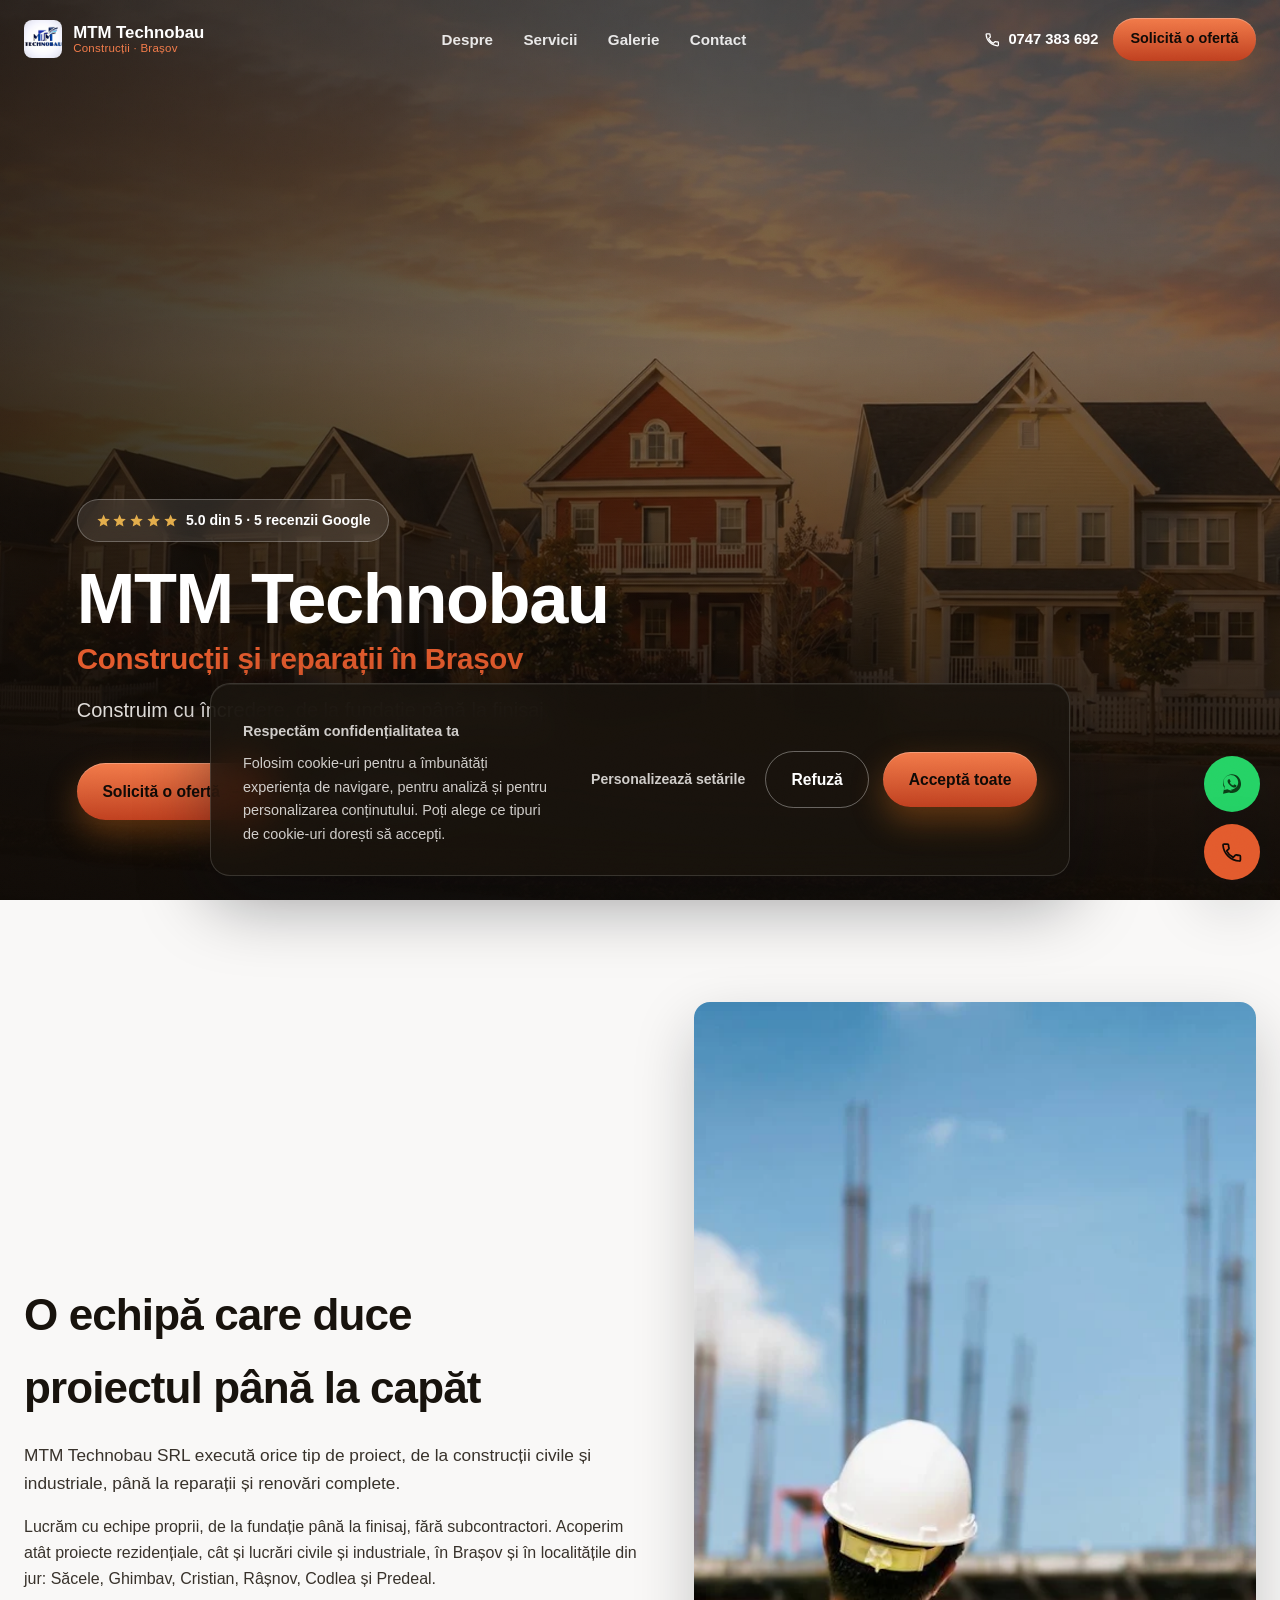
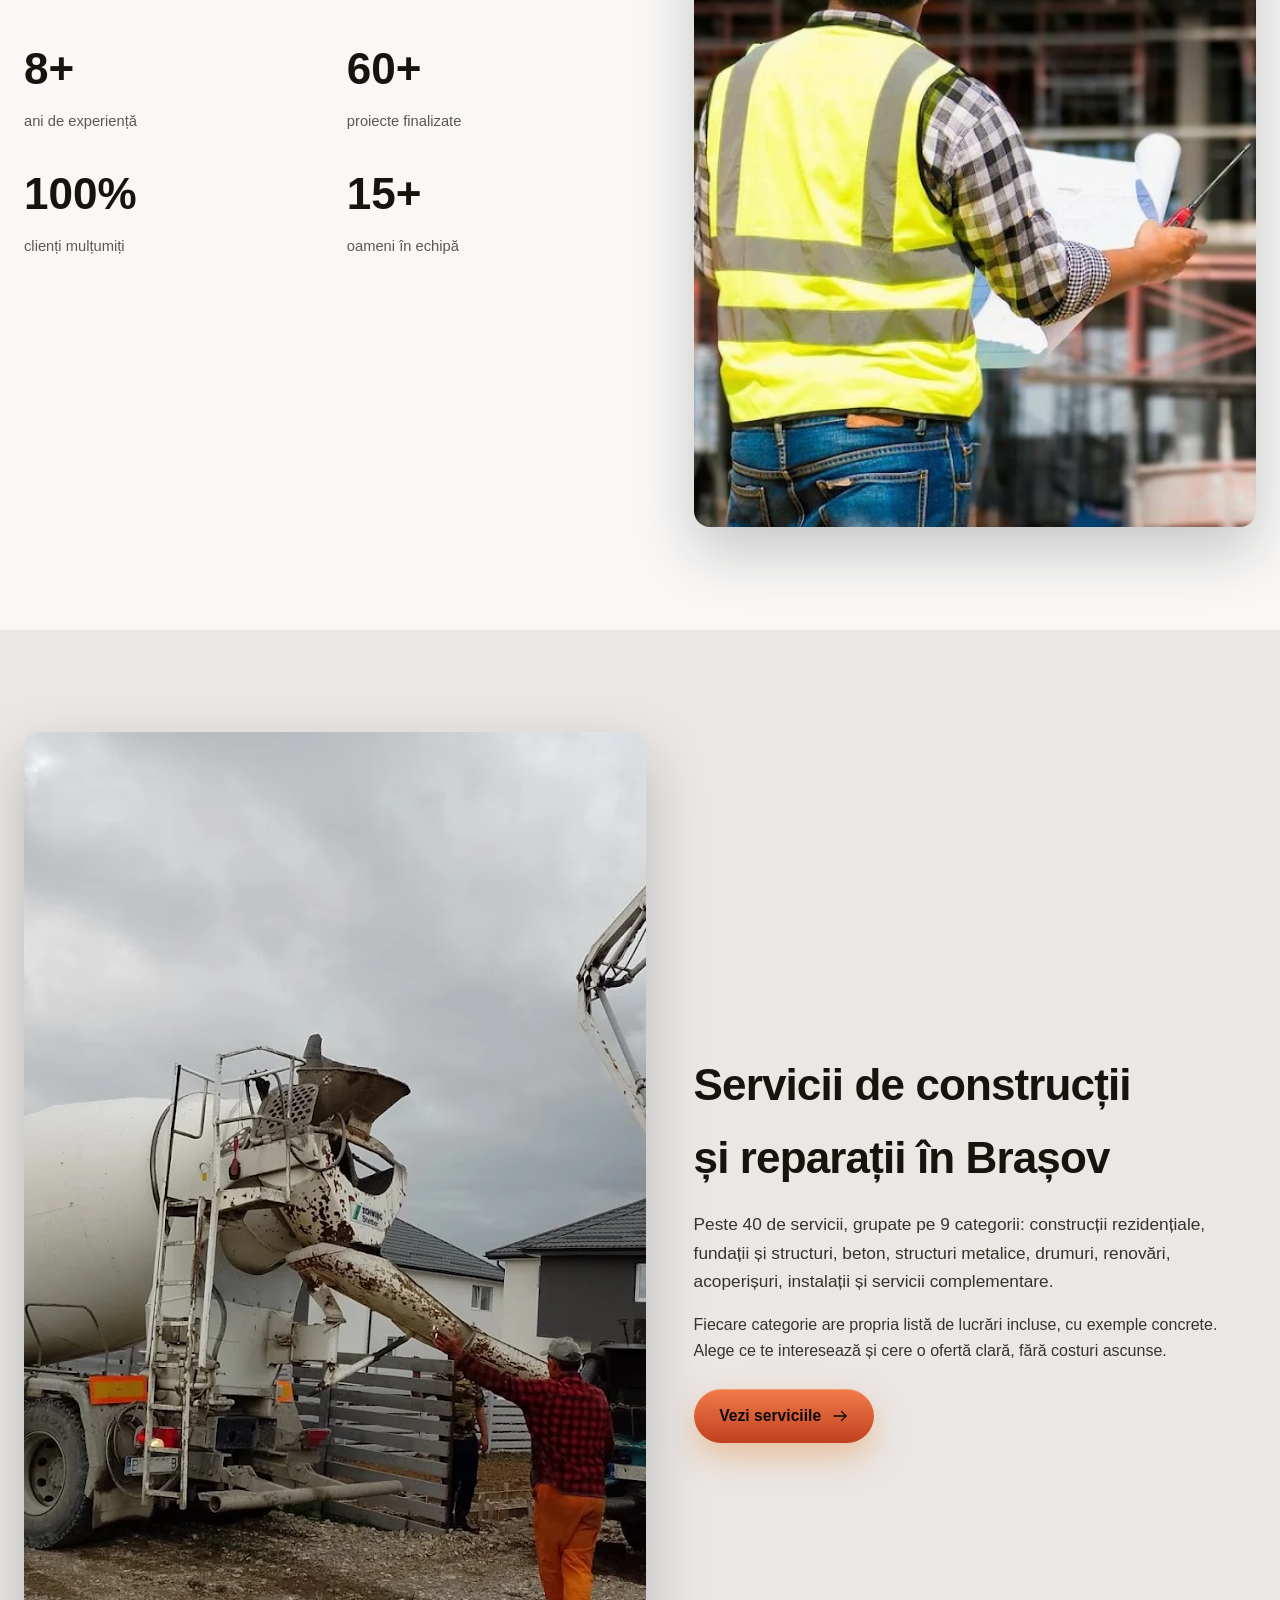
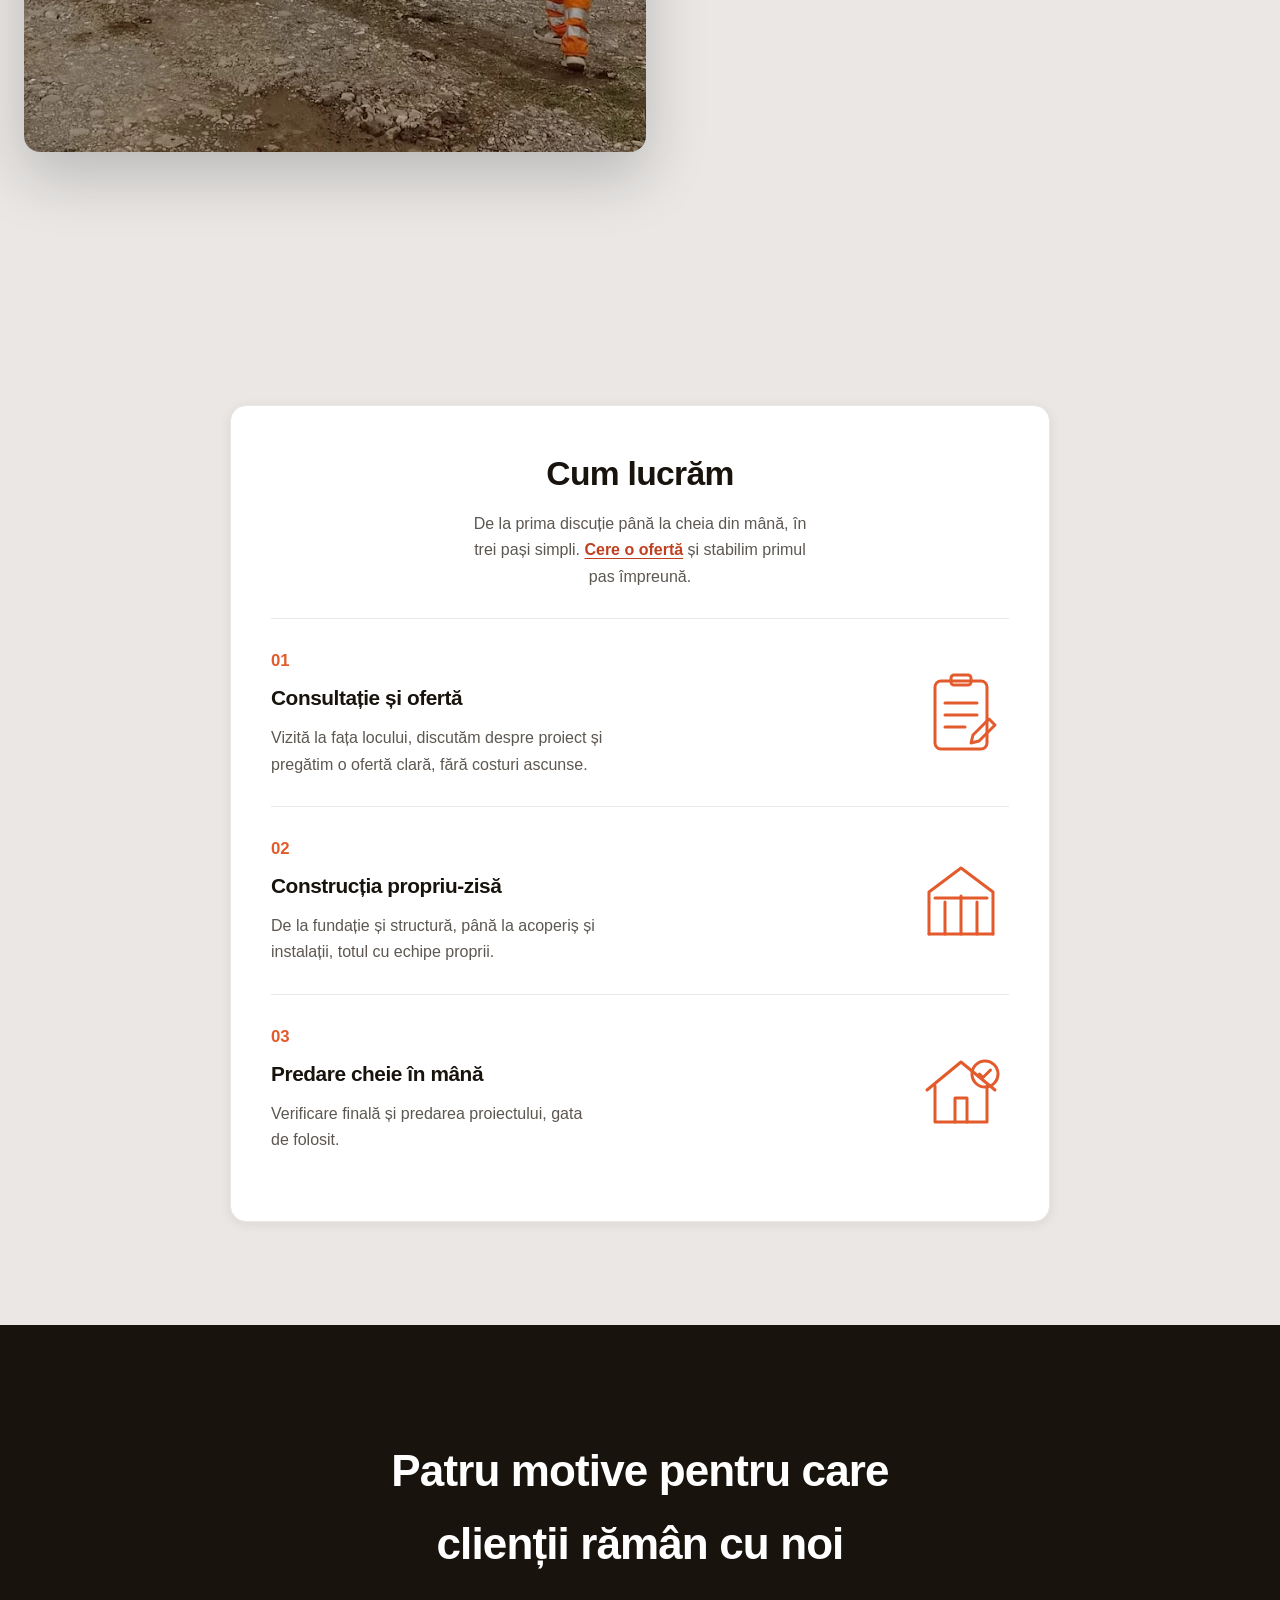
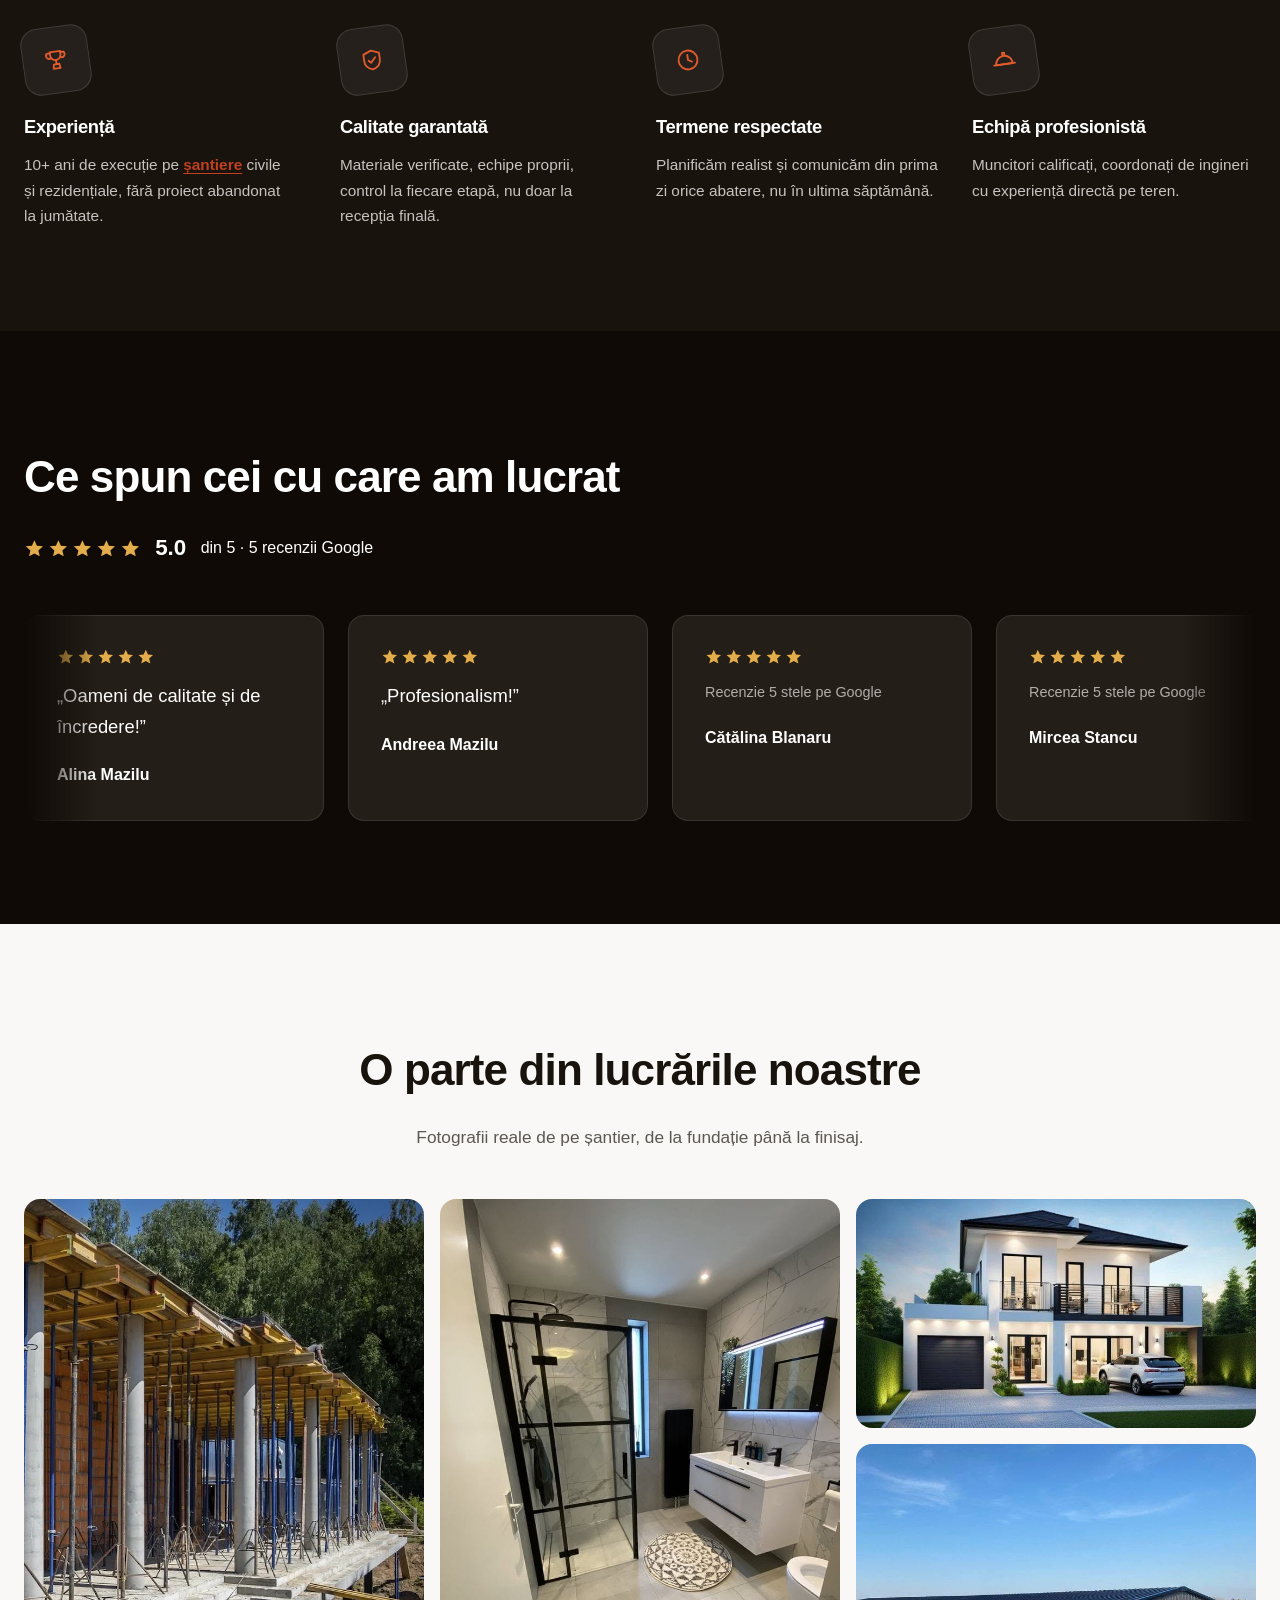
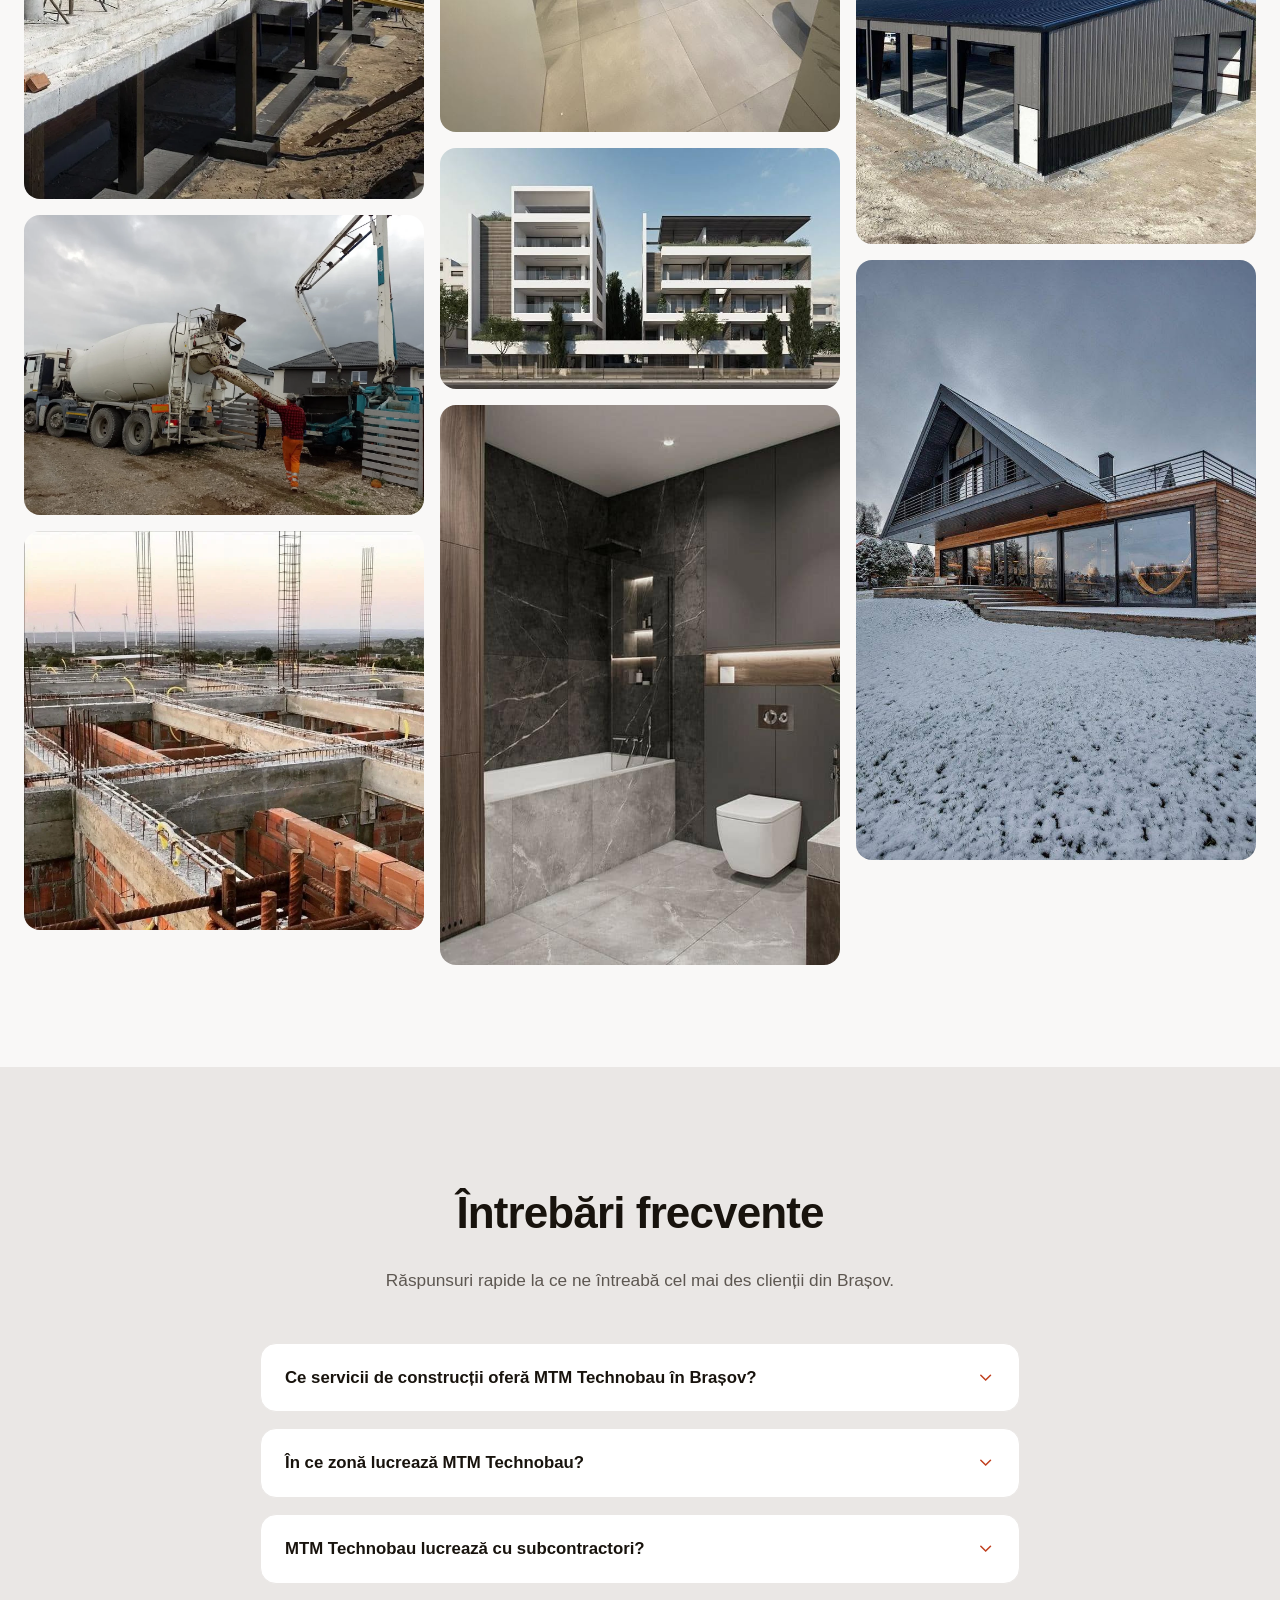
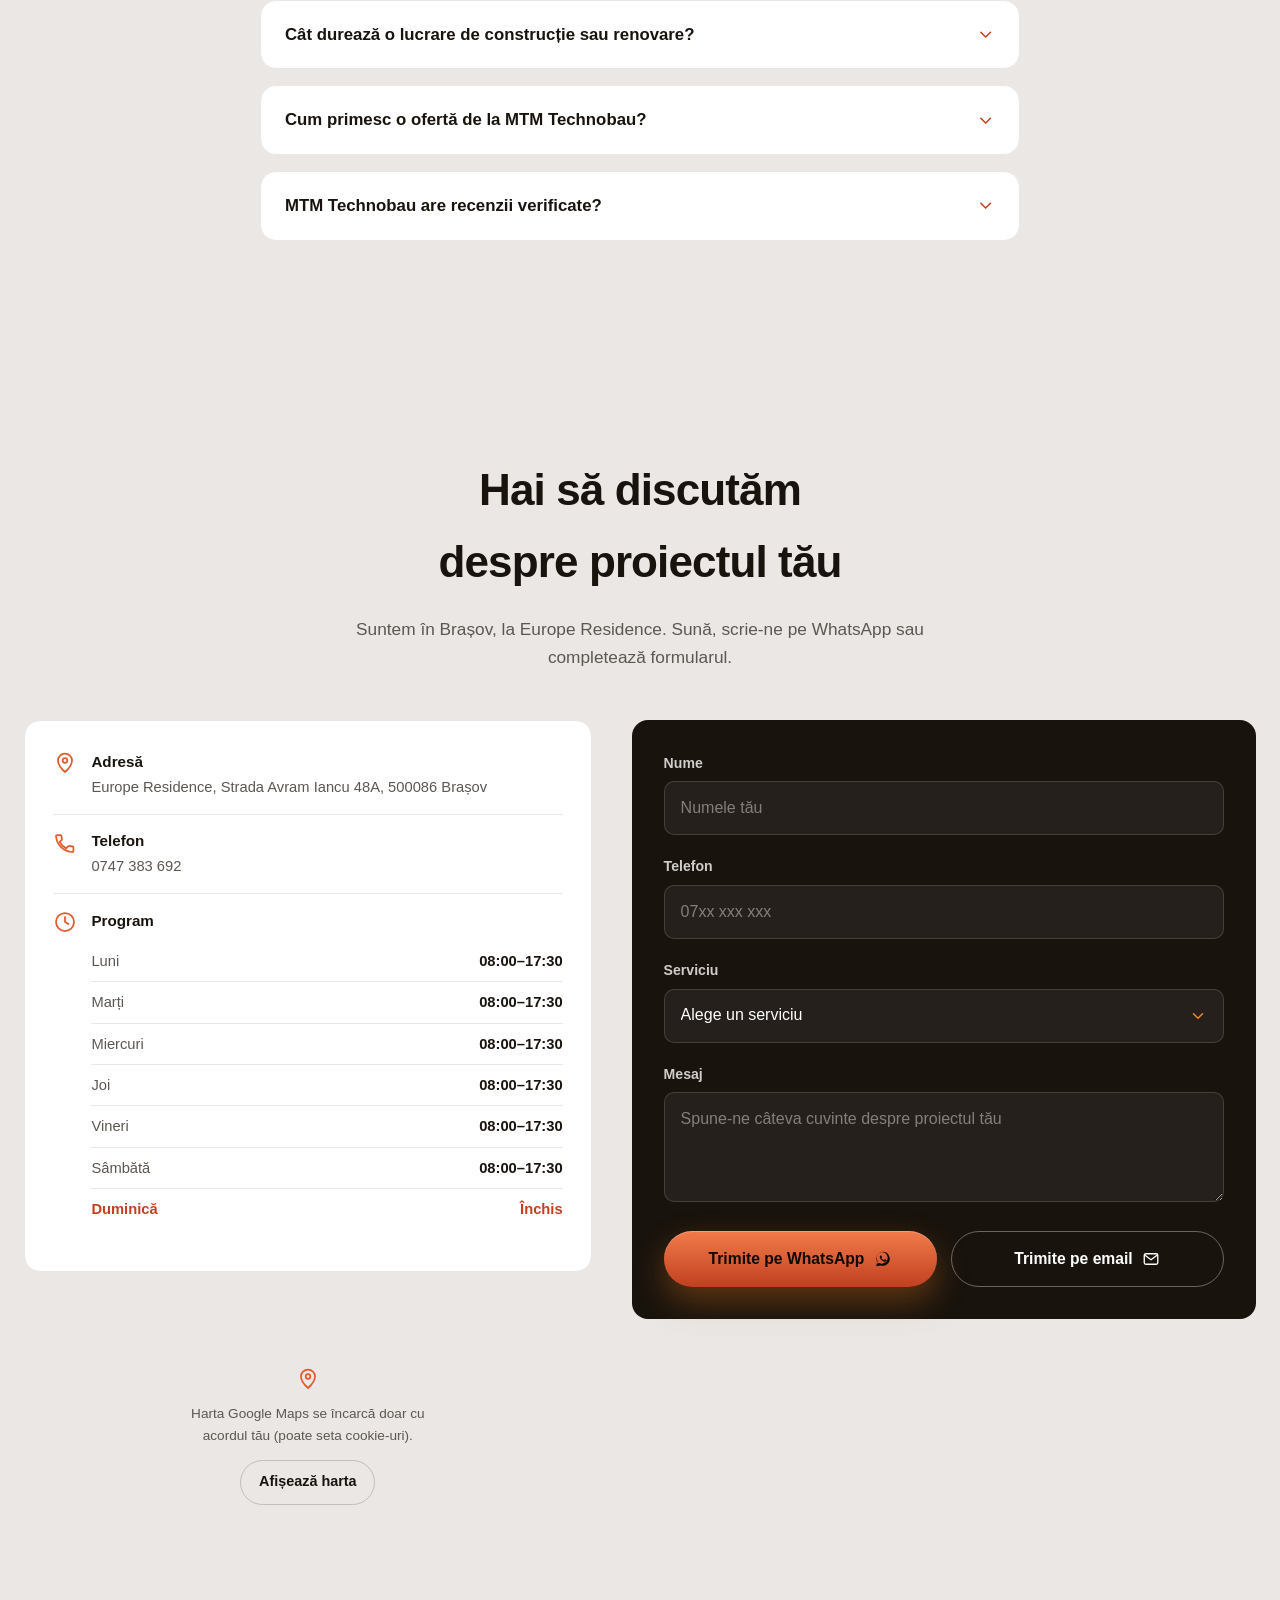
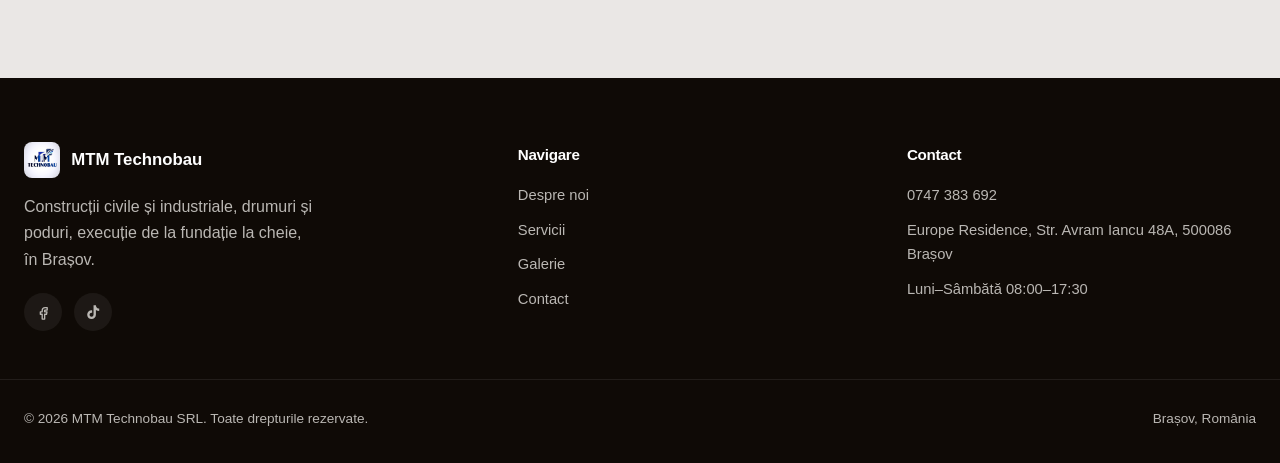
==== commit 9beaff9e: "Add files via upload" ====
--- a/index.html
+++ b/index.html
@@ -647,20 +647,20 @@
       </div>
 
       <form class="form-card reveal reveal-right" id="contactForm" novalidate>
-        <div class="form-success" id="formSuccess"><svg class="icon" viewBox="0 0 24 24"><use href="#icon-check"/></svg><span id="formSuccessText">Îți pregătim mesajul.</span></div>
+        <div class="form-success" id="formSuccess" role="status" aria-live="polite"><svg class="icon" viewBox="0 0 24 24"><use href="#icon-check"/></svg><span id="formSuccessText">Îți pregătim mesajul.</span></div>
         <div class="field">
           <label for="f-nume">Nume</label>
-          <input type="text" id="f-nume" name="nume" placeholder="Numele tău" autocomplete="name" required>
-          <span class="field-error">Te rugăm introdu numele tău.</span>
+          <input type="text" id="f-nume" name="nume" placeholder="Numele tău" autocomplete="name" aria-describedby="err-nume" required>
+          <span class="field-error" id="err-nume" role="alert">Te rugăm introdu numele tău.</span>
         </div>
         <div class="field">
           <label for="f-telefon">Telefon</label>
-          <input type="tel" id="f-telefon" name="telefon" placeholder="07xx xxx xxx" autocomplete="tel" required>
-          <span class="field-error">Introdu un număr de telefon valid.</span>
+          <input type="tel" id="f-telefon" name="telefon" placeholder="07xx xxx xxx" autocomplete="tel" aria-describedby="err-telefon" required>
+          <span class="field-error" id="err-telefon" role="alert">Introdu un număr de telefon valid.</span>
         </div>
         <div class="field">
           <label for="f-serviciu">Serviciu</label>
-          <select id="f-serviciu" name="serviciu" required>
+          <select id="f-serviciu" name="serviciu" aria-describedby="err-serviciu" required>
             <option value="" disabled selected>Alege un serviciu</option>
             <option>Construcții rezidențiale</option>
             <option>Fundații &amp; Structuri</option>
@@ -672,12 +672,12 @@
             <option>Instalații &amp; Utilități</option>
             <option>Servicii complementare</option>
           </select>
-          <span class="field-error">Alege serviciul care te interesează.</span>
+          <span class="field-error" id="err-serviciu" role="alert">Alege serviciul care te interesează.</span>
         </div>
         <div class="field">
           <label for="f-mesaj">Mesaj</label>
-          <textarea id="f-mesaj" name="mesaj" placeholder="Spune-ne câteva cuvinte despre proiectul tău" required></textarea>
-          <span class="field-error">Te rugăm descrie proiectul în cel puțin 30 de caractere.</span>
+          <textarea id="f-mesaj" name="mesaj" placeholder="Spune-ne câteva cuvinte despre proiectul tău" aria-describedby="err-mesaj" required></textarea>
+          <span class="field-error" id="err-mesaj" role="alert">Te rugăm descrie proiectul în cel puțin 30 de caractere.</span>
         </div>
         <div class="form-actions">
           <button type="submit" class="btn btn-primary">Trimite pe WhatsApp<svg class="icon-sm" viewBox="0 0 32 32"><use href="#icon-whatsapp"/></svg></button>
--- a/assets/css/style.css
+++ b/assets/css/style.css
@@ -23,23 +23,23 @@
 }
 
 :root{
-  --ink-950:oklch(15% 0.012 255);
-  --ink-900:oklch(19% 0.014 255);
-  --ink-800:oklch(24% 0.015 255);
-  --ink-700:oklch(32% 0.014 255);
-  --ink-600:oklch(46% 0.012 255);
-  --ink-500:oklch(58% 0.01 255);
-  --ink-300:oklch(80% 0.006 255);
-  --ink-100:oklch(93% 0.004 255);
-  --paper:oklch(98% 0.002 255);
+  --ink-950:oklch(15% 0.012 65);
+  --ink-900:oklch(19% 0.014 65);
+  --ink-800:oklch(24% 0.015 65);
+  --ink-700:oklch(32% 0.014 65);
+  --ink-600:oklch(46% 0.012 65);
+  --ink-500:oklch(58% 0.01 65);
+  --ink-300:oklch(80% 0.006 65);
+  --ink-100:oklch(93% 0.004 65);
+  --paper:oklch(98% 0.002 65);
   --white:oklch(100% 0 0);
 
-  --orange-600:oklch(60% 0.19 42);
-  --orange-500:oklch(70% 0.19 45);
-  --orange-400:oklch(76% 0.15 50);
-  --orange-100:oklch(94% 0.04 55);
-
-  --gold-500:oklch(80% 0.14 87);
+  --orange-600:oklch(55% 0.17 35);
+  --orange-500:oklch(64% 0.18 38);
+  --orange-400:oklch(71% 0.16 42);
+  --orange-100:oklch(93% 0.045 50);
+
+  --gold-500:oklch(78% 0.13 80);
 
   --font-display:'Space Grotesk','Segoe UI',Arial,sans-serif;
   --font-body:'Manrope','Segoe UI',Arial,sans-serif;
@@ -79,6 +79,11 @@
   margin:0; font-family:var(--font-body); font-size:16px; line-height:1.65;
   color:var(--ink-900); background:var(--paper);
   -webkit-font-smoothing:antialiased; overflow-x:hidden; overflow-wrap:break-word;
+}
+body::after{
+  content:''; position:fixed; inset:0; z-index:9999; pointer-events:none;
+  opacity:0.035; mix-blend-mode:overlay;
+  background-image:url("data:image/svg+xml,%3Csvg xmlns='http://www.w3.org/2000/svg' width='180' height='180'%3E%3Cfilter id='n'%3E%3CfeTurbulence type='fractalNoise' baseFrequency='0.85' numOctaves='2' stitchTiles='stitch'/%3E%3C/filter%3E%3Crect width='100%25' height='100%25' filter='url(%23n)'/%3E%3C/svg%3E");
 }
 img{ max-width:100%; display:block; }
 svg{ display:block; }
@@ -98,7 +103,7 @@
 .section-head.center{ margin-inline:auto; text-align:center; }
 h2.h-section{ font-size:clamp(1.9rem, 3.6vw, 2.75rem); margin-top:0.5rem; }
 .lede{ color:var(--ink-600); font-size:1.08rem; margin-top:1rem; }
-.section-dark .lede{ color:oklch(85% 0.006 255); }
+.section-dark .lede{ color:oklch(85% 0.006 65); }
 
 .skip-link{
   position:absolute; left:1rem; top:-4rem; background:var(--orange-500); color:var(--ink-950);
@@ -117,9 +122,9 @@
   white-space:nowrap;
 }
 .btn:hover{ transform:translateY(-2px) scale(1.02); }
-.btn:active{ transform:translateY(0) scale(0.99); }
-.btn-primary{ background:var(--orange-500); color:var(--ink-950); box-shadow:var(--shadow-orange); }
-.btn-primary:hover{ background:var(--orange-400); }
+.btn:active{ transform:translateY(0) scale(0.97); transition-duration:100ms; }
+.btn-primary{ background:linear-gradient(180deg, var(--orange-400), var(--orange-600)); color:var(--ink-950); box-shadow:var(--shadow-orange), inset 0 1px 0 rgba(255,255,255,0.25); }
+.btn-primary:hover{ background:linear-gradient(180deg, var(--orange-400), var(--orange-500)); }
 .btn-ghost-dark{ background:transparent; color:var(--white); border:1.5px solid rgba(255,255,255,0.35); }
 .btn-ghost-dark:hover{ background:rgba(255,255,255,0.08); border-color:rgba(255,255,255,0.6); }
 .btn-outline{ background:transparent; color:var(--ink-900); border:1.5px solid var(--ink-300); }
@@ -136,7 +141,7 @@
   border-bottom:1px solid transparent;
 }
 .nav.scrolled{
-  background:oklch(19% 0.014 255 / 0.92); backdrop-filter:blur(14px) saturate(160%);
+  background:oklch(19% 0.014 65 / 0.92); backdrop-filter:blur(14px) saturate(160%);
   padding-block:0.65rem; box-shadow:0 8px 30px rgba(0,0,0,0.25); border-color:rgba(255,255,255,0.08);
 }
 .nav-inner{ display:flex; align-items:center; justify-content:space-between; gap:1.5rem; max-width:var(--container-w); margin-inline:auto; padding-inline:1.5rem; }
@@ -202,10 +207,14 @@
 .hero-scrim{
   position:absolute; inset:0; z-index:-1;
   background:
-    linear-gradient(180deg, oklch(15% 0.012 255 / 0.62) 0%, oklch(15% 0.012 255 / 0.52) 40%, oklch(15% 0.012 255 / 0.95) 100%),
-    linear-gradient(90deg, oklch(15% 0.012 255 / 0.62) 0%, transparent 55%);
+    linear-gradient(180deg, oklch(15% 0.012 65 / 0.62) 0%, oklch(15% 0.012 65 / 0.52) 40%, oklch(15% 0.012 65 / 0.95) 100%),
+    linear-gradient(90deg, oklch(15% 0.012 65 / 0.62) 0%, transparent 55%);
 }
 .hero-inner{ padding-block:8rem 5rem; width:100%; }
+.hero .container{ max-width:none; padding-inline:clamp(1.5rem, 6vw, 5rem); }
+@media (min-width:1600px){
+  .hero h1{ max-width:20ch; }
+}
 .hero-badge{
   display:inline-flex; align-items:center; gap:0.5rem; background:rgba(255,255,255,0.1);
   border:1px solid rgba(255,255,255,0.25); backdrop-filter:blur(10px);
@@ -220,7 +229,7 @@
 }
 .hero h1 span{ display:block; color:var(--orange-500); font-size:0.42em; letter-spacing:-0.01em; margin-top:0.5rem; }
 .hero .lede{
-  color:oklch(90% 0.006 255); font-size:clamp(1.05rem,1.6vw,1.25rem); max-width:46ch; margin-top:1.25rem;
+  color:oklch(90% 0.006 65); font-size:clamp(1.05rem,1.6vw,1.25rem); max-width:46ch; margin-top:1.25rem;
   opacity:0; transform:translateY(18px); animation:heroRise 0.8s var(--ease-out) 0.45s forwards;
 }
 .hero-actions{ display:flex; flex-wrap:wrap; gap:1rem; margin-top:2.25rem;
@@ -357,7 +366,7 @@
 }
 .why-card.is-visible .why-icon{ transform:rotate(-8deg) scale(1.05); }
 .why-card h3{ font-size:1.15rem; color:var(--white); }
-.why-card p{ color:oklch(82% 0.006 255); margin-top:0.6rem; font-size:0.96rem; }
+.why-card p{ color:oklch(82% 0.006 65); margin-top:0.6rem; font-size:0.96rem; }
 
 /* ==========================================================================
    TESTIMONIALS
@@ -416,7 +425,7 @@
 .review-card .stars{ display:flex; gap:0.15rem; color:var(--gold-500); }
 .review-card .stars svg{ width:1.1rem; height:1.1rem; }
 .review-quote{ font-size:1.15rem; margin-top:1rem; color:var(--white); font-family:var(--font-display); font-weight:500; }
-.review-tag{ margin-top:1rem; color:oklch(75% 0.006 255); font-size:0.9rem; }
+.review-tag{ margin-top:1rem; color:oklch(75% 0.006 65); font-size:0.9rem; }
 .review-name{ margin-top:1.25rem; font-weight:700; color:var(--white); }
 
 /* ==========================================================================
@@ -465,7 +474,7 @@
 .cookie-banner{
   position:fixed; left:50%; bottom:1.5rem; z-index:var(--z-toast);
   width:min(860px, calc(100% - 2rem)); max-width:calc(100% - 2rem);
-  background:oklch(19% 0.014 255 / 0.86); backdrop-filter:blur(20px) saturate(160%); -webkit-backdrop-filter:blur(20px) saturate(160%);
+  background:oklch(19% 0.014 65 / 0.86); backdrop-filter:blur(20px) saturate(160%); -webkit-backdrop-filter:blur(20px) saturate(160%);
   border:1px solid rgba(255,255,255,0.14); border-radius:20px; color:var(--white);
   padding:1.75rem 2rem; box-shadow:0 24px 70px rgba(8,10,14,0.4), inset 0 1px 0 rgba(255,255,255,0.07);
   display:flex; align-items:center; gap:2rem;
@@ -475,10 +484,10 @@
 .cookie-banner.is-visible{ opacity:1; transform:translate(-50%, 0); }
 .cookie-banner-text{ flex:1 1 auto; min-width:0; }
 .cookie-banner-title{ font-family:var(--font-display); font-size:1.15rem; font-weight:700; margin:0; }
-.cookie-banner-text p{ color:oklch(85% 0.006 255); font-size:0.9rem; margin-top:0.5rem; max-width:56ch; }
+.cookie-banner-text p{ color:oklch(85% 0.006 65); font-size:0.9rem; margin-top:0.5rem; max-width:56ch; }
 .cookie-banner-actions{ display:flex; flex-wrap:wrap; align-items:center; gap:0.85rem; flex-shrink:0; }
 .cookie-link-btn{
-  color:oklch(85% 0.006 255); font-size:0.88rem; font-weight:600; text-decoration:underline; text-underline-offset:3px;
+  color:oklch(85% 0.006 65); font-size:0.88rem; font-weight:600; text-decoration:underline; text-underline-offset:3px;
   text-decoration-color:transparent; transition:color var(--dur-fast) var(--ease-out), text-decoration-color var(--dur-fast) var(--ease-out);
 }
 .cookie-link-btn:hover, .cookie-link-btn:focus-visible{ color:var(--white); text-decoration-color:currentColor; }
@@ -509,11 +518,11 @@
 }
 .cookie-modal-close:hover{ background:rgba(255,255,255,0.18); }
 .cookie-modal h3{ font-family:var(--font-display); font-size:1.35rem; padding-right:2.5rem; }
-.cookie-modal-intro{ color:oklch(82% 0.006 255); font-size:0.92rem; margin-top:0.6rem; max-width:52ch; }
+.cookie-modal-intro{ color:oklch(82% 0.006 65); font-size:0.92rem; margin-top:0.6rem; max-width:52ch; }
 .cookie-cat{ display:flex; align-items:flex-start; justify-content:space-between; gap:1.5rem; padding-block:1.25rem; border-top:1px solid rgba(255,255,255,0.1); }
 .cookie-cat:first-of-type{ margin-top:1.5rem; }
 .cookie-cat-text strong{ font-size:0.98rem; }
-.cookie-cat-text span{ display:block; color:oklch(78% 0.006 255); font-size:0.85rem; margin-top:0.3rem; max-width:40ch; }
+.cookie-cat-text span{ display:block; color:oklch(78% 0.006 65); font-size:0.85rem; margin-top:0.3rem; max-width:40ch; }
 .cookie-locked-badge{
   font-size:0.78rem; font-weight:700; color:var(--orange-400); background:rgba(242,140,40,0.14);
   padding:0.3rem 0.7rem; border-radius:var(--r-pill); white-space:nowrap;
@@ -569,13 +578,13 @@
 .form-actions{ display:flex; flex-wrap:wrap; gap:0.85rem; }
 .form-actions .btn{ flex:1 1 200px; }
 .field{ margin-bottom:1.25rem; }
-.field label{ display:block; font-size:0.88rem; font-weight:600; margin-bottom:0.4rem; color:oklch(85% 0.006 255); }
+.field label{ display:block; font-size:0.88rem; font-weight:600; margin-bottom:0.4rem; color:oklch(85% 0.006 65); }
 .field input, .field textarea, .field select{
   width:100%; background:rgba(255,255,255,0.06); border:1.5px solid rgba(255,255,255,0.14); border-radius:var(--r-sm);
   padding:0.8rem 1rem; color:var(--white); transition:border-color var(--dur-fast) var(--ease-out), background-color var(--dur-fast) var(--ease-out);
 }
-.field input::placeholder, .field textarea::placeholder{ color:oklch(60% 0.006 255); }
-.field input:focus, .field textarea:focus, .field select:focus{ border-color:var(--orange-500); background:rgba(255,255,255,0.09); outline:none; }
+.field input::placeholder, .field textarea::placeholder{ color:oklch(60% 0.006 65); }
+.field input:focus, .field textarea:focus, .field select:focus{ border-color:var(--orange-500); background:rgba(255,255,255,0.09); outline:2px solid var(--orange-400); outline-offset:2px; }
 .field textarea{ min-height:110px; resize:vertical; }
 .field select{
   appearance:none; cursor:pointer;
@@ -598,7 +607,7 @@
 /* ==========================================================================
    FOOTER
    ========================================================================== */
-.footer{ background:var(--ink-950); color:oklch(78% 0.006 255); padding-block:4rem 2rem; }
+.footer{ background:var(--ink-950); color:oklch(78% 0.006 65); padding-block:4rem 2rem; }
 .footer-grid{ display:grid; gap:2.5rem; }
 .footer-brand{ display:flex; align-items:center; gap:0.7rem; color:var(--white); margin-bottom:1rem; }
 .footer-brand img{ width:36px; height:36px; border-radius:8px; }
